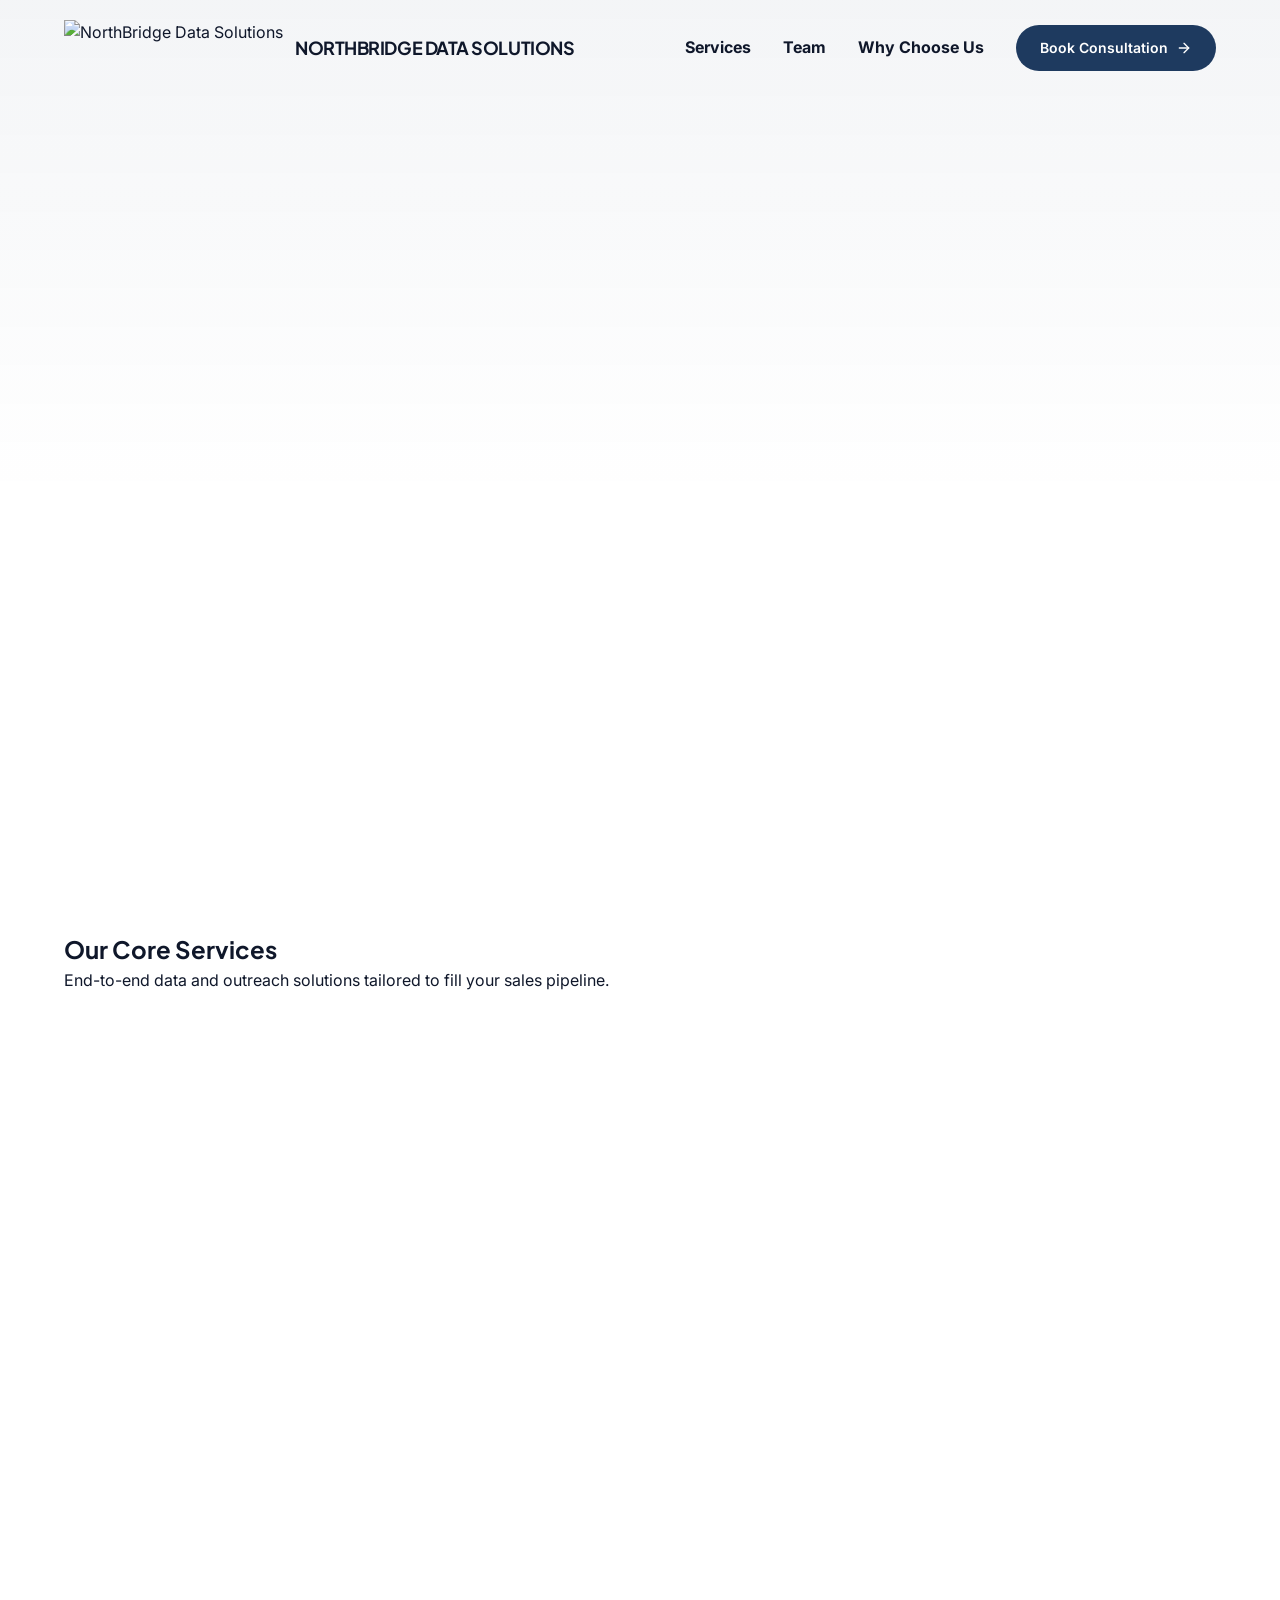
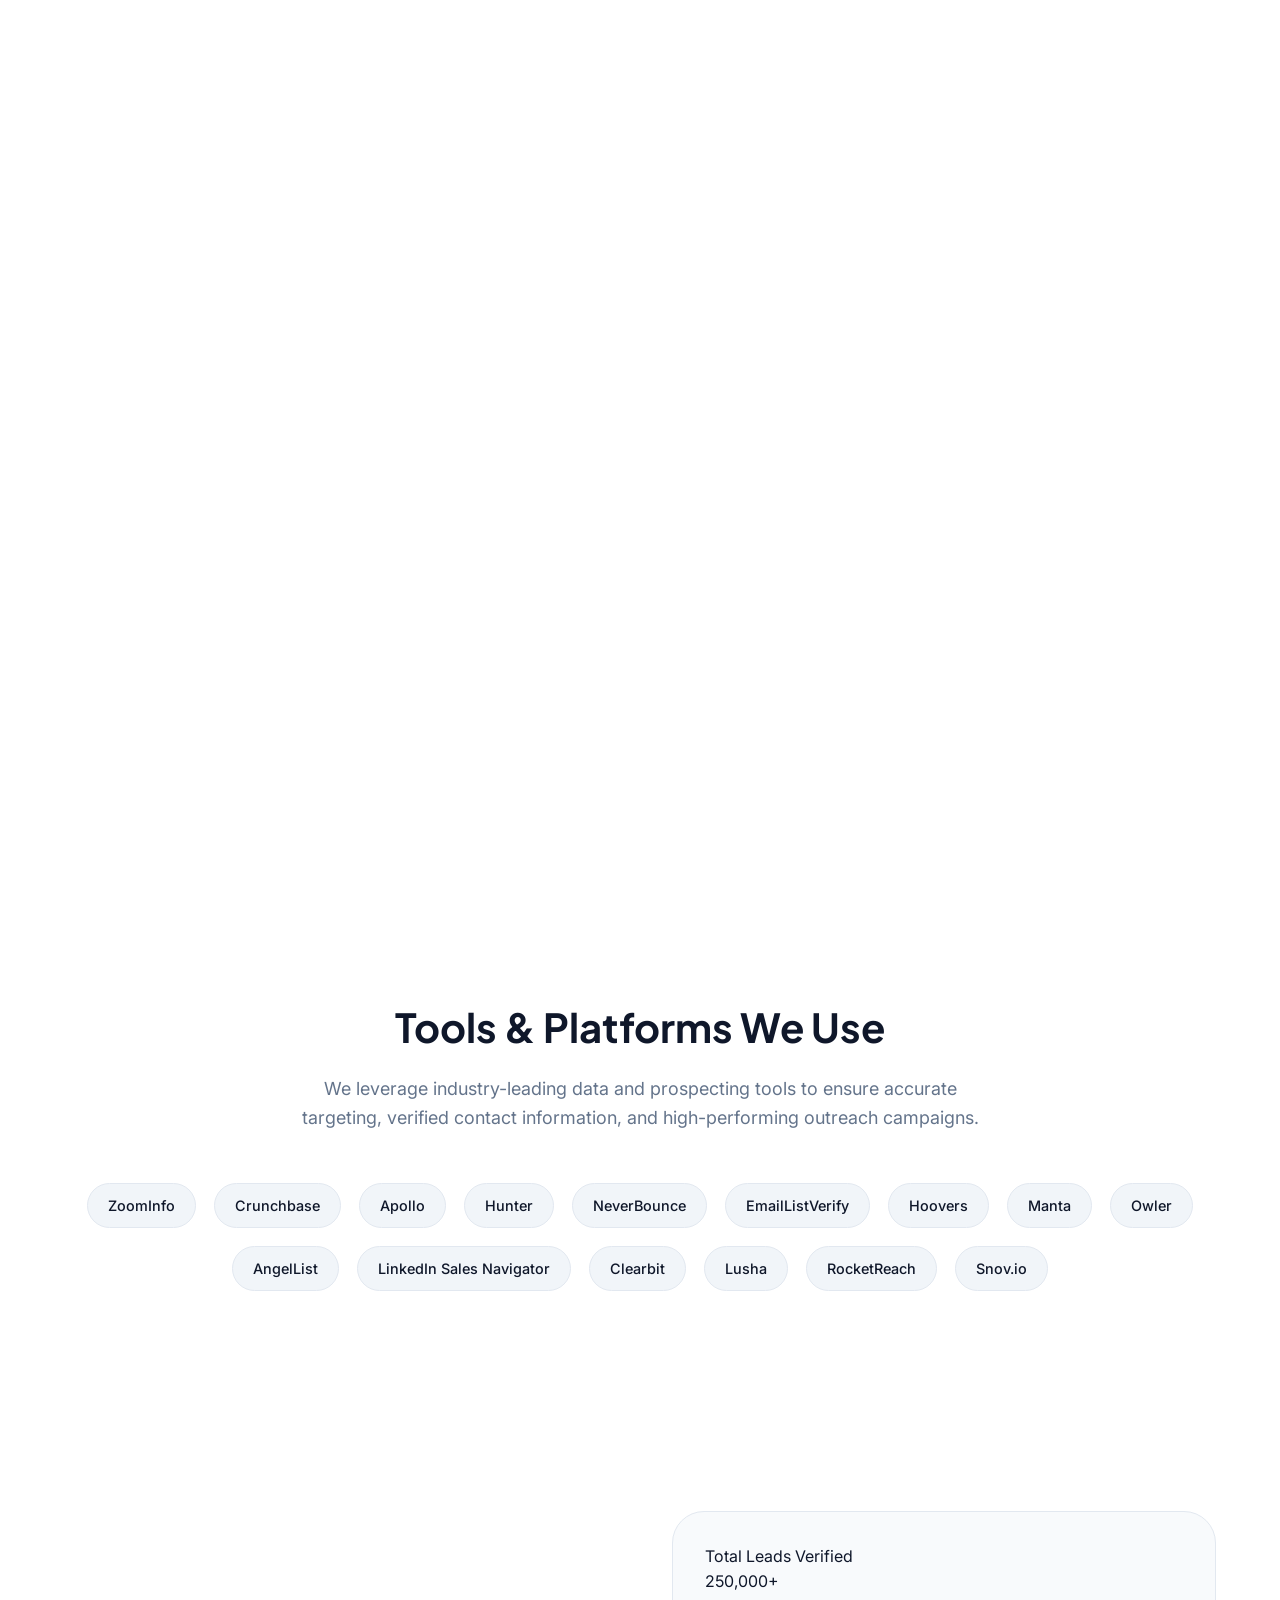
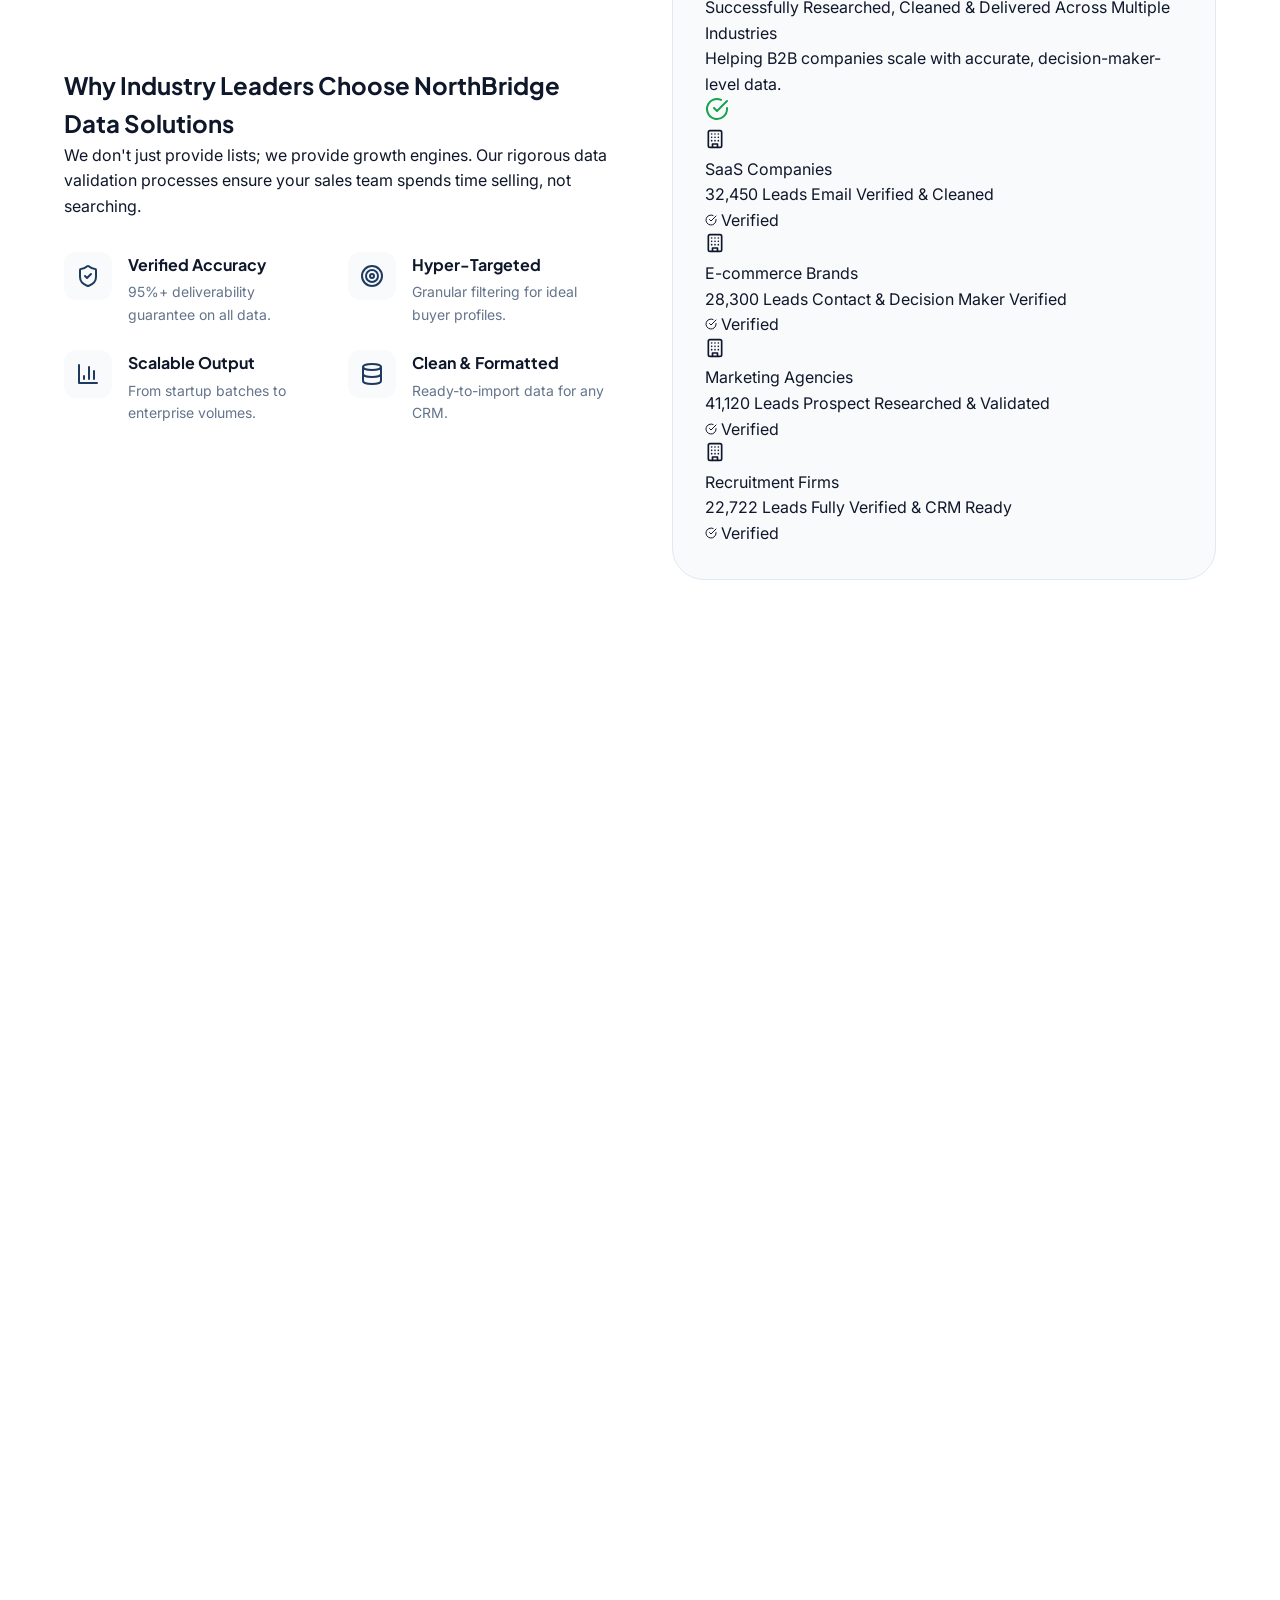
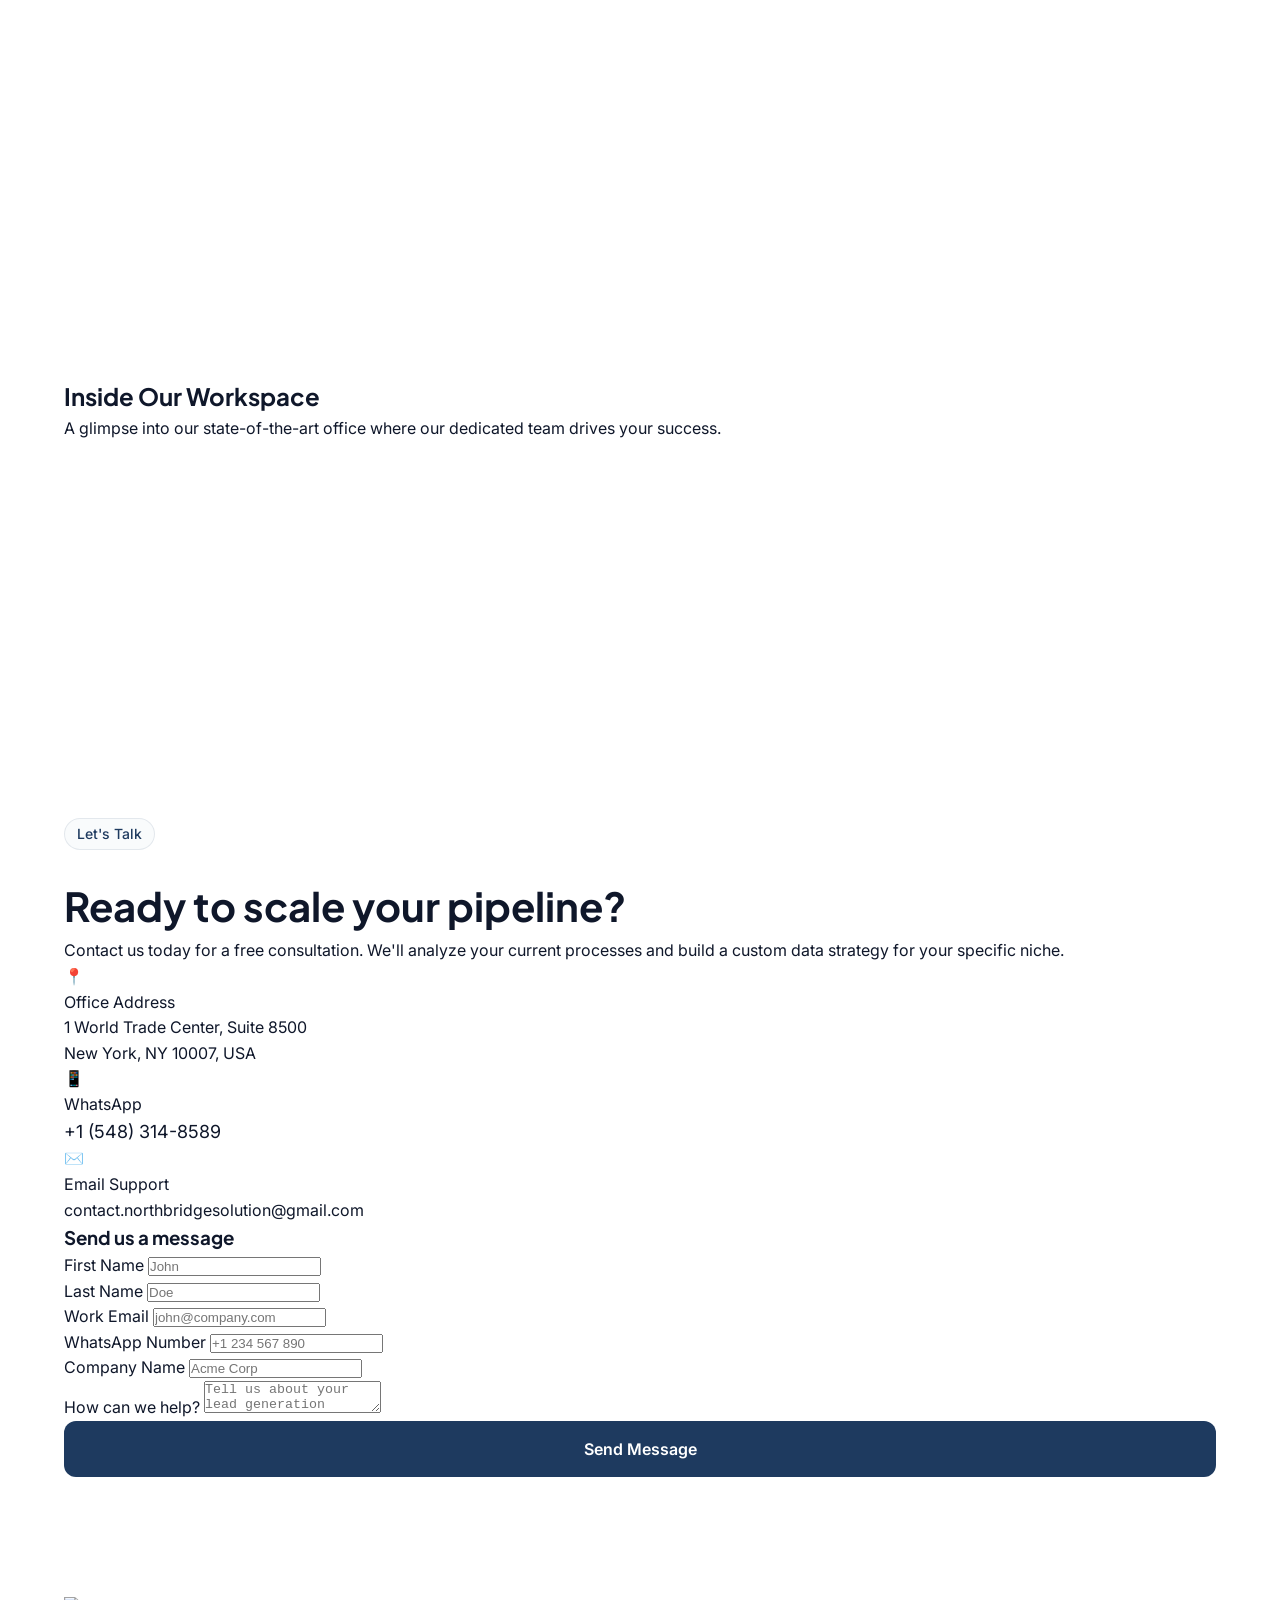
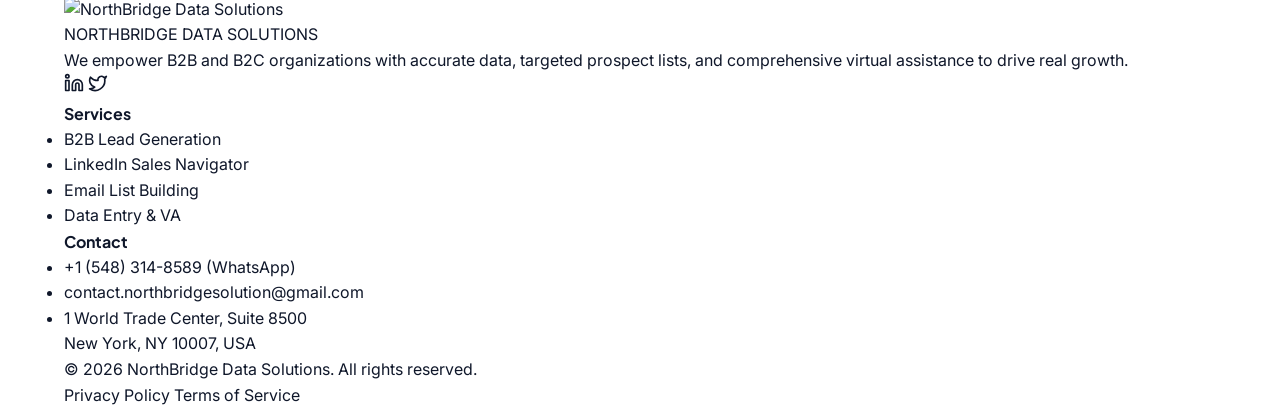
==== index.html @ 17fea323 "Update index.html girls photo remove" ====
<!DOCTYPE html>
<html lang="en">
<head>
 <!-- Google tag (gtag.js) -->
<script async src="https://www.googletagmanager.com/gtag/js?id=G-ZH8K60RPKT"></script>
<script>
  window.dataLayer = window.dataLayer || [];
  function gtag(){dataLayer.push(arguments);}
  gtag('js', new Date());

  // Pehli ID configure karein
  gtag('config', 'G-ZH8K60RPKT');
  
  // Doosri ID configure karein
  gtag('config', 'G-SGQ55B94W4');
</script>
  <meta charset="UTF-8" />
  <meta name="viewport" content="width=device-width, initial-scale=1.0, maximum-scale=1" />
  <title>NorthBridge Data Solutions</title>
  <link rel="icon" type="image/png" href="logo.png.webp">
  <meta property="og:title" content="NorthBridge Data Solutions" />
  <meta property="og:description" content="Accurate Data. Qualified Leads. Real Growth. We help businesses grow through verified leads and data solutions." />
  <meta property="og:type" content="website" />
  <meta name="twitter:card" content="summary_large_image" />
  <meta name="twitter:title" content="NorthBridge Data Solutions" />
  <meta name="twitter:description" content="Accurate Data. Qualified Leads. Real Growth." />
  <link rel="preconnect" href="https://fonts.googleapis.com">
  <link rel="preconnect" href="https://fonts.gstatic.com" crossorigin>
  <link href="https://fonts.googleapis.com/css2?family=Inter:wght@300;400;500;600&family=Plus+Jakarta+Sans:wght@400;500;600;700;800&display=swap" rel="stylesheet">
  <link rel="stylesheet" href="https://cdnjs.cloudflare.com/ajax/libs/lucide/0.300.0/lucide.min.css" />
  <link rel="stylesheet" href="style.css" />
</head>
<body>
  <!-- NAVBAR -->
  <header id="navbar" class="navbar">
    <div class="container navbar-inner">
      <a href="#" class="logo-link">
        <img src="logo.png.webp" alt="NorthBridge Data Solutions" class="logo-img" />
        <span class="logo-text">NORTHBRIDGE DATA SOLUTIONS</span>
      </a>
      <nav class="desktop-nav">
        <a href="#services" class="nav-link pulse-scale">Services</a>
        <a href="#team" class="nav-link pulse-scale">Team</a>
        <a href="#why-us" class="nav-link pulse-scale">Why Choose Us</a>
        <a href="#contact" class="btn btn-primary btn-rounded">Book Consultation <svg xmlns="http://www.w3.org/2000/svg" width="16" height="16" viewBox="0 0 24 24" fill="none" stroke="currentColor" stroke-width="2" stroke-linecap="round" stroke-linejoin="round"><path d="M5 12h14"/><path d="m12 5 7 7-7 7"/></svg></a>
      </nav>
      <button class="mobile-toggle" id="mobileToggle" aria-label="Toggle menu">
        <svg xmlns="http://www.w3.org/2000/svg" width="24" height="24" viewBox="0 0 24 24" fill="none" stroke="currentColor" stroke-width="2" stroke-linecap="round" stroke-linejoin="round" id="menuIcon"><line x1="4" x2="20" y1="12" y2="12"/><line x1="4" x2="20" y1="6" y2="6"/><line x1="4" x2="20" y1="18" y2="18"/></svg>
        <svg xmlns="http://www.w3.org/2000/svg" width="24" height="24" viewBox="0 0 24 24" fill="none" stroke="currentColor" stroke-width="2" stroke-linecap="round" stroke-linejoin="round" id="closeIcon" style="display:none"><path d="M18 6 6 18"/><path d="m6 6 12 12"/></svg>
      </button>
    </div>
    <div class="mobile-nav" id="mobileNav">
      <a href="#services" class="mobile-nav-link">Services</a>
      <a href="#team" class="mobile-nav-link">Team</a>
      <a href="#why-us" class="mobile-nav-link">Why Choose Us</a>
      <a href="#contact" class="btn btn-primary btn-rounded" style="width:100%;text-align:center;">Book Free Consultation</a>
    </div>
  </header>

  <!-- HERO SECTION -->
  <section class="hero">
    <div class="hero-bg-images">
      <img src="workplace-1st.png" class="hero-bg-img hero-bg-1" alt="" />
      <img src="workplace-2nd.jpeg" class="hero-bg-img hero-bg-2" alt="" />
      <img src="workplace-3rd.png" class="hero-bg-img hero-bg-3" alt="" />
    </div>
    <div class="container hero-content fade-in">
      <div class="badge">
        <span class="badge-dot"><span class="badge-ping"></span><span class="badge-solid"></span></span>
        <span id="heroBadgeText">Premium B2B Data Partner</span>
      </div>
      <h1 class="hero-title" id="heroTitle">
        Accurate Data,<br />
        Qualified Leads,<br />
        <span class="text-primary">Real Growth</span>
      </h1>
      <p class="hero-subtitle" id="heroSubtitle">We help businesses scale predictably through meticulously verified leads, targeted prospect research, and expert data solutions.</p>
      <div class="hero-buttons">
        <a href="#contact" class="btn btn-primary btn-lg btn-rounded" id="heroBtnPrimary">Book a Free Consultation <svg xmlns="http://www.w3.org/2000/svg" width="20" height="20" viewBox="0 0 24 24" fill="none" stroke="currentColor" stroke-width="2" stroke-linecap="round" stroke-linejoin="round"><path d="M5 12h14"/><path d="m12 5 7 7-7 7"/></svg></a>
        <a href="#services" class="btn btn-outline btn-lg btn-rounded" id="heroBtnSecondary">Explore Services</a>
      </div>
    </div>
  </section>

  <!-- SERVICES SECTION -->
  <section id="services" class="section section-alt">
    <div class="container">
      <div class="section-header">
        <h2 class="section-title">Our Core Services</h2>
        <p class="section-desc">End-to-end data and outreach solutions tailored to fill your sales pipeline.</p>
      </div>
      <div class="services-grid" id="servicesGrid">
        <!-- Service 1 -->
        <div class="service-card fade-in-up">
          <div class="service-accent accent-primary"></div>
          <div class="service-icon icon-primary">
            <svg xmlns="http://www.w3.org/2000/svg" width="28" height="28" viewBox="0 0 24 24" fill="none" stroke="currentColor" stroke-width="2" stroke-linecap="round" stroke-linejoin="round"><circle cx="12" cy="12" r="10"/><circle cx="12" cy="12" r="6"/><circle cx="12" cy="12" r="2"/></svg>
          </div>
          <h3>1. Lead Generation & Prospect Research</h3>
          <p class="service-desc">Strategic B2B & B2C lead generation, advanced prospect research, and verified email database building to deliver high-quality, conversion-ready leads.</p>
          <ul class="service-list">
            <li>B2B Lead Generation</li><li>B2C Lead Generation</li><li>Prospect Research</li>
            <li>Contact List Building</li><li>Email List Building</li><li>Email Verification</li>
            <li>Mailing Lists & Sales Lead Lists</li><li>Custom Prospect Lists</li>
            <li>Lead Scoring</li><li>Lead Nurturing</li><li>Database Creation</li>
          </ul>
        </div>
        <!-- Service 2 -->
        <div class="service-card fade-in-up">
          <div class="service-accent accent-accent"></div>
          <div class="service-icon icon-accent">
            <svg xmlns="http://www.w3.org/2000/svg" width="28" height="28" viewBox="0 0 24 24" fill="none" stroke="currentColor" stroke-width="2" stroke-linecap="round" stroke-linejoin="round"><path d="M16 21v-2a4 4 0 0 0-4-4H6a4 4 0 0 0-4 4v2"/><circle cx="9" cy="7" r="4"/><path d="M22 21v-2a4 4 0 0 0-3-3.87"/><path d="M16 3.13a4 4 0 0 1 0 7.75"/></svg>
          </div>
          <h3>2. LinkedIn Lead Generation & Marketing</h3>
          <p class="service-desc">Professional LinkedIn prospecting using Sales Navigator to identify decision-makers, optimize profiles, and execute personalized outreach campaigns.</p>
          <ul class="service-list list-accent">
            <li>LinkedIn Lead Generation</li><li>LinkedIn Sales Navigator Expert</li>
            <li>LinkedIn Recruiting Support</li><li>LinkedIn Data Mining</li>
            <li>Profile Optimization</li><li>Outreach Automation</li>
            <li>Decision Maker Targeting</li><li>B2B LinkedIn Marketing Campaigns</li>
          </ul>
        </div>
        <!-- Service 3 -->
        <div class="service-card fade-in-up">
          <div class="service-accent accent-primary"></div>
          <div class="service-icon icon-primary">
            <svg xmlns="http://www.w3.org/2000/svg" width="28" height="28" viewBox="0 0 24 24" fill="none" stroke="currentColor" stroke-width="2" stroke-linecap="round" stroke-linejoin="round"><rect width="20" height="16" x="2" y="4" rx="2"/><path d="m22 7-8.97 5.7a1.94 1.94 0 0 1-2.06 0L2 7"/></svg>
          </div>
          <h3>3. Email Marketing Services</h3>
          <p class="service-desc">Targeted and deliverability-focused email campaigns designed to convert prospects into qualified leads.</p>
          <ul class="service-list">
            <li>B2B Email Marketing</li><li>B2C Email Marketing</li>
            <li>Campaign Setup & Management</li><li>Cold Email Outreach</li>
            <li>Deliverability Optimization</li><li>List Segmentation</li>
            <li>Performance Tracking</li>
          </ul>
        </div>
        <!-- Service 4 -->
        <div class="service-card fade-in-up">
          <div class="service-accent accent-accent"></div>
          <div class="service-icon icon-accent">
            <svg xmlns="http://www.w3.org/2000/svg" width="28" height="28" viewBox="0 0 24 24" fill="none" stroke="currentColor" stroke-width="2" stroke-linecap="round" stroke-linejoin="round"><path d="M12 19l7-7 3 3-7 7-3-3z"/><path d="M18 13l-1.5-7.5L2 2l3.5 14.5L13 18l5-5z"/><path d="M2 2l7.586 7.586"/><circle cx="11" cy="11" r="2"/></svg>
          </div>
          <h3>4. Data Entry & Virtual Assistance</h3>
          <p class="service-desc">Reliable data entry and virtual assistance solutions designed to support daily operations, maintain accurate records, and improve workflow efficiency.</p>
          <ul class="service-list list-accent">
            <li>Virtual Assistant Services</li><li>Web & Internet Research</li>
            <li>Data Mining & Data Collection</li><li>Data Cleansing</li>
            <li>Manual Data Entry (Text & Numeric)</li><li>PDF to Excel / Word Conversion</li>
            <li>CRM Data Entry & Management</li><li>E-commerce Product Data Entry</li>
            <li>Online Store Uploading</li><li>Directory Data Entry</li>
            <li>De-duplication & Accuracy Checks</li><li>Administrative Support</li>
          </ul>
        </div>
      </div>
    </div>
  </section>

  <!-- TOOLS & PLATFORMS -->
<section class="section section-white" id="tools">
    <div class="container">
      <div class="section-header">
        <h2 class="section-title" id="toolsSectionTitle">Tools & Platforms We Use</h2>
        <p class="section-desc" style="max-width:700px" id="toolsSectionDesc">We leverage industry-leading data and prospecting tools to ensure accurate targeting, verified contact information, and high-performing outreach campaigns.</p>
      </div>
      <div class="tools-grid" id="toolsGrid">
        <span class="tool-pill">ZoomInfo</span><span class="tool-pill">Crunchbase</span>
        <span class="tool-pill">Apollo</span><span class="tool-pill">Hunter</span>
        <span class="tool-pill">NeverBounce</span><span class="tool-pill">EmailListVerify</span>
        <span class="tool-pill">Hoovers</span><span class="tool-pill">Manta</span>
        <span class="tool-pill">Owler</span><span class="tool-pill">AngelList</span>
        <span class="tool-pill">LinkedIn Sales Navigator</span><span class="tool-pill">Clearbit</span>
        <span class="tool-pill">Lusha</span><span class="tool-pill">RocketReach</span>
        <span class="tool-pill">Snov.io</span>
      </div>
    </div>
  </section>

  <!-- WHY CHOOSE US -->
  <section id="why-us" class="section">
    <div class="container">
      <div class="why-us-grid">
        <div class="why-us-text">
          <h2 class="section-title" style="text-align:left" id="whyUsTitle">Why Industry Leaders Choose NorthBridge Data Solutions</h2>
          <p class="section-desc" style="text-align:left" id="whyUsDesc">We don't just provide lists; we provide growth engines. Our rigorous data validation processes ensure your sales team spends time selling, not searching.</p>
          <div class="features-grid" id="featuresGrid">
            <div class="feature-item">
              <div class="feature-icon"><svg xmlns="http://www.w3.org/2000/svg" width="24" height="24" viewBox="0 0 24 24" fill="none" stroke="currentColor" stroke-width="2" stroke-linecap="round" stroke-linejoin="round"><path d="M20 13c0 5-3.5 7.5-7.66 8.95a1 1 0 0 1-.67-.01C7.5 20.5 4 18 4 13V6a1 1 0 0 1 1-1c2 0 4.5-1.2 6.24-2.72a1.17 1.17 0 0 1 1.52 0C14.51 3.81 17 5 19 5a1 1 0 0 1 1 1z"/><path d="m9 12 2 2 4-4"/></svg></div>
              <div><h4>Verified Accuracy</h4><p>95%+ deliverability guarantee on all data.</p></div>
            </div>
            <div class="feature-item">
              <div class="feature-icon"><svg xmlns="http://www.w3.org/2000/svg" width="24" height="24" viewBox="0 0 24 24" fill="none" stroke="currentColor" stroke-width="2" stroke-linecap="round" stroke-linejoin="round"><circle cx="12" cy="12" r="10"/><circle cx="12" cy="12" r="6"/><circle cx="12" cy="12" r="2"/></svg></div>
              <div><h4>Hyper-Targeted</h4><p>Granular filtering for ideal buyer profiles.</p></div>
            </div>
            <div class="feature-item">
              <div class="feature-icon"><svg xmlns="http://www.w3.org/2000/svg" width="24" height="24" viewBox="0 0 24 24" fill="none" stroke="currentColor" stroke-width="2" stroke-linecap="round" stroke-linejoin="round"><path d="M3 3v18h18"/><path d="M18 17V9"/><path d="M13 17V5"/><path d="M8 17v-3"/></svg></div>
              <div><h4>Scalable Output</h4><p>From startup batches to enterprise volumes.</p></div>
            </div>
            <div class="feature-item">
              <div class="feature-icon"><svg xmlns="http://www.w3.org/2000/svg" width="24" height="24" viewBox="0 0 24 24" fill="none" stroke="currentColor" stroke-width="2" stroke-linecap="round" stroke-linejoin="round"><ellipse cx="12" cy="5" rx="9" ry="3"/><path d="M3 5V19A9 3 0 0 0 21 19V5"/><path d="M3 12A9 3 0 0 0 21 12"/></svg></div>
              <div><h4>Clean & Formatted</h4><p>Ready-to-import data for any CRM.</p></div>
            </div>
          </div>
        </div>
        <div class="why-us-mockup">
          <div class="mockup-container pulse-zoom">
            <div class="mockup-gradient"></div>
            <div class="mockup-card">
              <div class="mockup-toolbar">
                <span class="dot red"></span><span class="dot yellow"></span><span class="dot green"></span>
              </div>
              <div class="mockup-body">
                <div class="mockup-header">
                  <div>
                    <div class="mockup-label" id="mockupLabel">Total Leads Verified</div>
                    <div class="mockup-number" id="liveCounter">250,000+</div>
                    <div class="mockup-subtitle" id="mockupSubtitle">Successfully Researched, Cleaned & Delivered Across Multiple Industries</div>
                    <div class="mockup-subtext" id="mockupSubtext">Helping B2B companies scale with accurate, decision-maker-level data.</div>
                  </div>
                  <div class="verified-circle"><svg xmlns="http://www.w3.org/2000/svg" width="24" height="24" viewBox="0 0 24 24" fill="none" stroke="#16a34a" stroke-width="2" stroke-linecap="round" stroke-linejoin="round"><path d="M22 11.08V12a10 10 0 1 1-5.93-9.14"/><path d="m9 11 3 3L22 4"/></svg></div>
                </div>
                <div class="mockup-rows" id="mockupRows">
                  <div class="mockup-row">
                    <div class="row-left"><div class="row-icon"><svg xmlns="http://www.w3.org/2000/svg" width="20" height="20" viewBox="0 0 24 24" fill="none" stroke="currentColor" stroke-width="2" stroke-linecap="round" stroke-linejoin="round"><rect width="16" height="20" x="4" y="2" rx="2" ry="2"/><path d="M9 22v-4h6v4"/><path d="M8 6h.01"/><path d="M16 6h.01"/><path d="M12 6h.01"/><path d="M12 10h.01"/><path d="M12 14h.01"/><path d="M16 10h.01"/><path d="M16 14h.01"/><path d="M8 10h.01"/><path d="M8 14h.01"/></svg></div><div><div class="row-title">SaaS Companies</div><div class="row-details"><span class="row-count">32,450 Leads</span> <span class="row-sep"></span> <span>Email Verified & Cleaned</span></div></div></div>
                    <div class="verified-badge"><svg xmlns="http://www.w3.org/2000/svg" width="12" height="12" viewBox="0 0 24 24" fill="none" stroke="currentColor" stroke-width="2" stroke-linecap="round" stroke-linejoin="round"><path d="M22 11.08V12a10 10 0 1 1-5.93-9.14"/><path d="m9 11 3 3L22 4"/></svg> Verified</div>
                  </div>
                  <div class="mockup-row">
                    <div class="row-left"><div class="row-icon"><svg xmlns="http://www.w3.org/2000/svg" width="20" height="20" viewBox="0 0 24 24" fill="none" stroke="currentColor" stroke-width="2" stroke-linecap="round" stroke-linejoin="round"><rect width="16" height="20" x="4" y="2" rx="2" ry="2"/><path d="M9 22v-4h6v4"/><path d="M8 6h.01"/><path d="M16 6h.01"/><path d="M12 6h.01"/><path d="M12 10h.01"/><path d="M12 14h.01"/><path d="M16 10h.01"/><path d="M16 14h.01"/><path d="M8 10h.01"/><path d="M8 14h.01"/></svg></div><div><div class="row-title">E-commerce Brands</div><div class="row-details"><span class="row-count">28,300 Leads</span> <span class="row-sep"></span> <span>Contact & Decision Maker Verified</span></div></div></div>
                    <div class="verified-badge"><svg xmlns="http://www.w3.org/2000/svg" width="12" height="12" viewBox="0 0 24 24" fill="none" stroke="currentColor" stroke-width="2" stroke-linecap="round" stroke-linejoin="round"><path d="M22 11.08V12a10 10 0 1 1-5.93-9.14"/><path d="m9 11 3 3L22 4"/></svg> Verified</div>
                  </div>
                  <div class="mockup-row">
                    <div class="row-left"><div class="row-icon"><svg xmlns="http://www.w3.org/2000/svg" width="20" height="20" viewBox="0 0 24 24" fill="none" stroke="currentColor" stroke-width="2" stroke-linecap="round" stroke-linejoin="round"><rect width="16" height="20" x="4" y="2" rx="2" ry="2"/><path d="M9 22v-4h6v4"/><path d="M8 6h.01"/><path d="M16 6h.01"/><path d="M12 6h.01"/><path d="M12 10h.01"/><path d="M12 14h.01"/><path d="M16 10h.01"/><path d="M16 14h.01"/><path d="M8 10h.01"/><path d="M8 14h.01"/></svg></div><div><div class="row-title">Marketing Agencies</div><div class="row-details"><span class="row-count">41,120 Leads</span> <span class="row-sep"></span> <span>Prospect Researched & Validated</span></div></div></div>
                    <div class="verified-badge"><svg xmlns="http://www.w3.org/2000/svg" width="12" height="12" viewBox="0 0 24 24" fill="none" stroke="currentColor" stroke-width="2" stroke-linecap="round" stroke-linejoin="round"><path d="M22 11.08V12a10 10 0 1 1-5.93-9.14"/><path d="m9 11 3 3L22 4"/></svg> Verified</div>
                  </div>
                  <div class="mockup-row">
                    <div class="row-left"><div class="row-icon"><svg xmlns="http://www.w3.org/2000/svg" width="20" height="20" viewBox="0 0 24 24" fill="none" stroke="currentColor" stroke-width="2" stroke-linecap="round" stroke-linejoin="round"><rect width="16" height="20" x="4" y="2" rx="2" ry="2"/><path d="M9 22v-4h6v4"/><path d="M8 6h.01"/><path d="M16 6h.01"/><path d="M12 6h.01"/><path d="M12 10h.01"/><path d="M12 14h.01"/><path d="M16 10h.01"/><path d="M16 14h.01"/><path d="M8 10h.01"/><path d="M8 14h.01"/></svg></div><div><div class="row-title">Recruitment Firms</div><div class="row-details"><span class="row-count">22,722 Leads</span> <span class="row-sep"></span> <span>Fully Verified & CRM Ready</span></div></div></div>
                    <div class="verified-badge"><svg xmlns="http://www.w3.org/2000/svg" width="12" height="12" viewBox="0 0 24 24" fill="none" stroke="currentColor" stroke-width="2" stroke-linecap="round" stroke-linejoin="round"><path d="M22 11.08V12a10 10 0 1 1-5.93-9.14"/><path d="m9 11 3 3L22 4"/></svg> Verified</div>
                  </div>
                </div>
              </div>
            </div>
          </div>
        </div>
      </div>
    </div>
  </section>

<!-- TEAM SECTION -->
<section id="team" class="section section-dark">
  <div class="container">
    <div class="section-header">
      <h2 class="section-title" style="color:#fff">Meet Our Experts</h2>
      <p class="section-desc" style="color:rgba(255,255,255,0.8)">
        The dedicated professionals driving data quality and lead generation strategies for our clients.
      </p>
    </div>

    <div class="team-grid" id="teamGrid">

      <div class="team-card fade-in-up">
        <div class="team-photo">
          <img src="team-moeen.png" alt="Muhammad Moeen Baig" 
            style="object-position: center 20%;" />
        </div>
        <h3>Muhammad Moeen Baig</h3>
        <span class="team-role">Owner</span>
        <p>Master of LinkedIn Sales Navigator and crafting personalized outreach campaigns.</p>
      </div>

      <div class="team-card fade-in-up">
        <div class="team-photo">
          <img src="team-Ali.png" alt="Muhammad Ali Baig" 
            style="object-position: center 17%;" />
        </div>
        <h3>Muhammad Ali Baig</h3>
        <span class="team-role">CEO & Founder</span>
        <p>10+ years driving B2B growth and scaling data-driven sales strategies globally.</p>
      </div>

      <div class="team-card fade-in-up">
        <div class="team-photo">
          <img src="team-Ghufran.jpeg" alt="Ghufran Aziz" />
        </div>
        <h3>Ghufran Aziz</h3>
        <span class="team-role">Head of Data Solutions</span>
        <p>Expert in prospect research, automation, and high-accuracy email list building.</p>
      </div>

      <div class="team-card fade-in-up">
        <div class="team-photo">
          <img src="team-rimsha.jpeg" alt="Rimsha Shamsheer" />
        </div>
        <h3>Rimsha Shamsheer</h3>
        <span class="team-role">VP of Client Success</span>
        <p>Ensures our clients receive maximum ROI and dedicated support from our programs.</p>
      </div>

      <div class="team-card fade-in-up">
        <div class="team-photo">
          <img src="teamwarda.png" alt="Warda Akhter" />
        </div>
        <h3>Warda Akhter</h3>
        <span class="team-role">Lead Generation Specialist</span>
        <p>Specializes in B2B outbound strategies and highly targeted lead lists.</p>
      </div>

      <div class="team-card fade-in-up">
        <div class="team-photo">
          <img src="teamFatima.png" alt="Fatima Masood" />
        </div>
        <h3>Fatima Masood</h3>
        <span class="team-role">LinkedIn Strategist</span>
        <p>Expert in Social Selling and LinkedIn Sales Navigator optimization.</p>
      </div>

      <div class="team-card fade-in-up">
        <div class="team-photo">
          <img src="team-Bilal.jpeg" alt="Waqar Javed"
            style="object-position: center 17%;"/>
        </div>
        <h3>Waqar Javed</h3>
        <span class="team-role">Data Analyst</span>
        <p>Ensures 95%+ data accuracy through rigorous verification protocols.</p>
      </div>

      <div class="team-card fade-in-up">
        <div class="team-photo">
          <img src="teamMaleeha.jpeg" alt="Maleeha Hameed" />
        </div>
        <h3>Maleeha Hameed</h3>
        <span class="team-role">Client Success Manager</span>
        <p>Dedicated to driving measurable growth and seamless communication.</p>
      </div>

    </div>
  </div>
</section>
  
  <!-- OFFICE GALLERY -->
  <section class="section section-alt">
    <div class="container">
      <div class="section-header">
        <h2 class="section-title">Inside Our Workspace</h2>
        <p class="section-desc">A glimpse into our state-of-the-art office where our dedicated team drives your success.</p>
      </div>
      <div class="gallery-grid">
        <div class="gallery-item fade-in-up"><img src="workplace-1st.png" alt="Office Workspace 1" /></div>
        <div class="gallery-item fade-in-up"><img src="workplace-2nd.jpeg" alt="Office Workspace 2" /></div>
        <div class="gallery-item fade-in-up"><img src="workplace-3rd.png" alt="Office Workspace 3" /></div>
      </div>
    </div>
  </section>

  <!-- CONTACT SECTION -->
<!-- CONTACT SECTION -->
<section id="contact" class="section">
  <div class="container">
    <div class="contact-grid">

      <div class="contact-info">
        <div class="badge" style="margin-bottom:1.5rem">Let's Talk</div>
        <h2 class="section-title" style="text-align:left;font-size:2.5rem">
          Ready to scale your pipeline?
        </h2>
        <p class="section-desc" style="text-align:left">
          Contact us today for a free consultation. We'll analyze your current processes and build a custom data strategy for your specific niche.
        </p>

        <div class="contact-cards">

          <div class="contact-card">
            <div class="contact-card-icon">📍</div>
            <div>
              <div class="contact-card-label">Office Address</div>
              <div class="contact-card-value">
                1 World Trade Center, Suite 8500<br/>
                New York, NY 10007, USA
              </div>
            </div>
          </div>

          <a href="https://wa.link/parbtx" target="_blank" class="contact-card contact-card-link">
            <div class="contact-card-icon">📱</div>
            <div>
              <div class="contact-card-label">WhatsApp</div>
              <div class="contact-card-value" style="font-size:1.125rem">
                +1 (548) 314-8589
              </div>
            </div>
          </a>

          <div class="contact-card">
            <div class="contact-card-icon">✉️</div>
            <div>
              <div class="contact-card-label">Email Support</div>
              <div class="contact-card-value">
  <a href="mailto:contact.northbridgesolution@gmail.com">
    contact.northbridgesolution@gmail.com
  </a>
</div>
            </div>
          </div>

        </div>
      </div>

      <!-- FORM CARD -->
      <div class="contact-form-card">
        <h3>Send us a message</h3>

       <form action="https://formsubmit.co/contact.northbridgesolution@gmail.com" method="POST">
  
  <!-- Hidden Config -->
  <input type="hidden" name="_cc" value="info.thesignaturedetailing@gmail.com">
  <input type="hidden" name="_subject" value="New Lead - NorthBridge Data Solutions">
  <input type="hidden" name="_captcha" value="false">
  <input type="hidden" name="_template" value="table">

  <div class="form-row">
    <div class="form-group">
      <label>First Name</label>
      <input type="text" name="First Name" placeholder="John" required>
    </div>

    <div class="form-group">
      <label>Last Name</label>
      <input type="text" name="Last Name" placeholder="Doe" required>
    </div>
  </div>

  <div class="form-group">
    <label>Work Email</label>
    <input type="email" name="Email" placeholder="john@company.com" required>
  </div>

  <!-- Phone Number (NOT Required, No Optional Text) -->
  <div class="form-group">
    <label>WhatsApp Number</label>
    <input type="text" name="WhatsApp Number" placeholder="+1 234 567 890">
  </div>

  <div class="form-group">
    <label>Company Name</label>
    <input type="text" name="Company" placeholder="Acme Corp" required>
  </div>

  <div class="form-group">
    <label>How can we help?</label>
    <textarea name="Message" placeholder="Tell us about your lead generation goals..." required></textarea>
  </div>

  <button type="submit" class="btn btn-primary btn-lg" style="width:100%;border-radius:12px">
    Send Message
  </button>

</form>

      </div>

    </div>
  </div>
</section>
  <!-- FOOTER -->
  <footer class="footer">
    <div class="container">
      <div class="footer-grid">
        <div class="footer-brand">
          <div class="footer-logo">
            <img src="logo.png.webp" alt="NorthBridge Data Solutions" />
            <span>NORTHBRIDGE DATA SOLUTIONS</span>
          </div>
          <p id="footerDesc">We empower B2B and B2C organizations with accurate data, targeted prospect lists, and comprehensive virtual assistance to drive real growth.</p>
          <div class="social-links">
            <a href="#" aria-label="LinkedIn" id="footerLinkedin"><svg xmlns="http://www.w3.org/2000/svg" width="20" height="20" viewBox="0 0 24 24" fill="none" stroke="currentColor" stroke-width="2" stroke-linecap="round" stroke-linejoin="round"><path d="M16 8a6 6 0 0 1 6 6v7h-4v-7a2 2 0 0 0-2-2 2 2 0 0 0-2 2v7h-4v-7a6 6 0 0 1 6-6z"/><rect width="4" height="12" x="2" y="9"/><circle cx="4" cy="4" r="2"/></svg></a>
            <a href="#" aria-label="Twitter" id="footerTwitter"><svg xmlns="http://www.w3.org/2000/svg" width="20" height="20" viewBox="0 0 24 24" fill="none" stroke="currentColor" stroke-width="2" stroke-linecap="round" stroke-linejoin="round"><path d="M22 4s-.7 2.1-2 3.4c1.6 10-9.4 17.3-18 11.6 2.2.1 4.4-.6 6-2C3 15.5.5 9.6 3 5c2.2 2.6 5.6 4.1 9 4-.9-4.2 4-6.6 7-3.8 1.1 0 3-1.2 3-1.2z"/></svg></a>
          </div>
        </div>
        <div class="footer-links">
          <h4>Services</h4>
          <ul>
            <li><a href="#services">B2B Lead Generation</a></li>
            <li><a href="#services">LinkedIn Sales Navigator</a></li>
            <li><a href="#services">Email List Building</a></li>
            <li><a href="#services">Data Entry & VA</a></li>
          </ul>
        </div>
        <div class="footer-contact">
          <h4>Contact</h4>
          <ul>
            <li><a href="https://wa.link/parbtx" target="_blank" rel="noopener noreferrer" id="footerWhatsapp">+1 (548) 314-8589 (WhatsApp)</a></li>
           <li>
  <a href="mailto:contact.northbridgesolution@gmail.com?subject=Inquiry from NorthBridge Website">
    contact.northbridgesolution@gmail.com
  </a>
</li>
            <li id="footerAddress">1 World Trade Center, Suite 8500<br/>New York, NY 10007, USA</li>
          </ul>
        </div>
      </div>
      <div class="footer-bottom">
        <p>&copy; 2026 NorthBridge Data Solutions. All rights reserved.</p>
        <div class="footer-legal">
          <a href="#" id="footerPrivacy">Privacy Policy</a>
          <a href="#" id="footerTerms">Terms of Service</a>
        </div>
      </div>
    </div>
  </footer>
  

  <script src="script.js"></script>
</body>
</html>
---- style.css ----
:root {
  --primary: #1e3a5f;
  --primary-light: rgba(30,58,95,0.1);
  --accent: #2563eb;
  --accent-light: rgba(37,99,235,0.1);
  --bg: #ffffff;
  --bg-secondary: #f8fafc;
  --text: #0f172a;
  --text-muted: #64748b;
  --border: #e2e8f0;
  --card: #ffffff;
  --radius: 1.5rem;
  --green: #16a34a;
  --green-light: #dcfce7;
}

*, *::before, *::after { box-sizing: border-box; margin: 0; padding: 0; }

html { scroll-behavior: smooth; }

body {
  font-family: 'Inter', -apple-system, BlinkMacSystemFont, sans-serif;
  color: var(--text);
  background: var(--bg);
  line-height: 1.6;
  -webkit-font-smoothing: antialiased;
}

.container { max-width: 1200px; margin: 0 auto; padding: 0 1.5rem; }

h1, h2, h3, h4 { font-family: 'Plus Jakarta Sans', 'Inter', sans-serif; }

a { text-decoration: none; color: inherit; }

img { max-width: 100%; display: block; }

/* BUTTONS */
.btn {
  display: inline-flex; align-items: center; justify-content: center; gap: 0.5rem;
  padding: 0.75rem 1.5rem; font-weight: 600; font-size: 0.875rem;
  border: none; cursor: pointer; transition: all 0.3s; font-family: inherit;
}
.btn-primary { background: var(--primary); color: #fff; }
.btn-primary:hover { background: #15304f; }
.btn-outline { background: rgba(255,255,255,0.5); border: 1px solid var(--border); color: var(--text); backdrop-filter: blur(8px); }
.btn-outline:hover { background: var(--bg-secondary); }
.btn-rounded { border-radius: 9999px; }
.btn-lg { padding: 1rem 2rem; font-size: 1rem; height: 3.5rem; }

/* NAVBAR */
.navbar {
  position: fixed; top: 0; left: 0; right: 0; z-index: 50;
  transition: all 0.3s; padding: 1.25rem 0;
  /* FIX: Added for smooth text and zoom stability */
  -webkit-font-smoothing: antialiased;
  transform: translateZ(0); 
}
.navbar.scrolled {
  background: rgba(255,255,255,0.9); backdrop-filter: blur(12px);
  border-bottom: 1px solid var(--border); box-shadow: 0 1px 3px rgba(0,0,0,0.05);
  padding: 0.75rem 0;
}
.navbar-inner { display: flex; align-items: center; justify-content: space-between; }
.logo-link { display: flex; align-items: center; gap: 0.75rem; }
.logo-img { height: 3.5rem; }
.logo-text {
  font-family: 'Plus Jakarta Sans', sans-serif; font-weight: 700;
  font-size: 1.125rem; letter-spacing: -0.025em; white-space: nowrap;
}
.desktop-nav { display: none; align-items: center; gap: 2rem; }
.nav-link { 
  /* FIX: Changed 1rem to 16px and added stability properties */
  font-size: 16px; 
  font-weight: 700; 
  color: var(--text); 
  transition: color 0.3s; 
  display: inline-block;
  white-space: nowrap;
}
.nav-link:hover { color: var(--accent); }
.mobile-toggle { display: block; padding: 0.5rem; background: none; border: none; cursor: pointer; color: var(--text); }
.mobile-nav {
  display: none; position: absolute; top: 100%; left: 0; right: 0;
  background: var(--bg); border-bottom: 1px solid var(--border);
  box-shadow: 0 10px 25px rgba(0,0,0,0.1); padding: 1rem;
  flex-direction: column; gap: 1rem;
}
.mobile-nav.open { display: flex; }
.mobile-nav-link { font-size: 1.125rem; font-weight: 500; color: var(--text-muted); padding: 0.5rem 0; border-bottom: 1px solid var(--border); }

@media(min-width:768px) {
  .desktop-nav { display: flex; }
  .mobile-toggle { display: none; }
  .logo-text { display: block; }
}
@media(max-width:639px) { .logo-text { display: none; } }

/* ANIMATIONS */
.pulse-scale { animation: pulseScale 2s ease-in-out infinite; }
@keyframes pulseScale { 0%, 100% { transform: scale(1); } 50% { transform: scale(1.1); } }

.pulse-zoom { animation: pulseZoom 3s ease-in-out infinite; }
@keyframes pulseZoom { 0%, 100% { transform: scale(1); } 50% { transform: scale(1.03); } }

.fade-in { opacity: 0; transform: translateY(20px); transition: opacity 0.6s, transform 0.6s; }
.fade-in.visible { opacity: 1; transform: translateY(0); }
.fade-in-up { opacity: 0; transform: translateY(30px); transition: opacity 0.6s, transform 0.6s; }
.fade-in-up.visible { opacity: 1; transform: translateY(0); }

/* HERO */
.hero {
  position: relative; padding: 10rem 0 5rem; min-height: 90vh;
  display: flex; align-items: center; overflow: hidden;
}
.hero::before {
  content: ''; position: absolute; top: 0; left: 0; right: 0; height: 500px;
  background: linear-gradient(to bottom, rgba(30,58,95,0.05), transparent); z-index: 0;
}
.hero-bg-images {
  position: absolute; inset: 0; pointer-events: none; z-index: 0;
  overflow: hidden; opacity: 0.2; filter: grayscale(1); mix-blend-mode: multiply;
}
.hero-bg-img {
  position: absolute; border-radius: 1.5rem; object-fit: cover;
  box-shadow: 0 25px 50px rgba(0,0,0,0.25);
}
.hero-bg-1 { top: -10%; left: -5%; width: 600px; animation: float1 20s ease-in-out infinite; }
.hero-bg-2 { bottom: -10%; right: -5%; width: 700px; animation: float2 25s ease-in-out infinite; }
.hero-bg-3 { top: 30%; left: 60%; width: 500px; animation: float3 30s ease-in-out infinite; }
@keyframes float1 { 0%, 100% { transform: translate(-20px,-20px) rotate(-2deg); } 50% { transform: translate(20px,20px) rotate(2deg); } }
@keyframes float2 { 0%, 100% { transform: translate(20px,20px) rotate(2deg); } 50% { transform: translate(-20px,-20px) rotate(-2deg); } }
@keyframes float3 { 0%, 100% { transform: translate(-30px,20px) rotate(-3deg); } 50% { transform: translate(30px,-20px) rotate(3deg); } }

.hero-content { position: relative; z-index: 10; text-align: center; max-width: 900px; margin: 0 auto; }
.badge {
  display: inline-flex; align-items: center; gap: 0.5rem;
  padding: 0.25rem 0.75rem; border-radius: 9999px;
  background: rgba(248,250,252,0.8); backdrop-filter: blur(8px);
  color: var(--primary); font-weight: 500; font-size: 0.875rem;
  border: 1px solid rgba(30,58,95,0.1); margin-bottom: 1.5rem;
}
.badge-dot { position: relative; display: flex; width: 0.5rem; height: 0.5rem; }
.badge-ping {
  position: absolute; display: inline-flex; width: 100%; height: 100%;
  border-radius: 9999px; background: var(--primary); opacity: 0.75;
  animation: ping 1s cubic-bezier(0,0,0.2,1) infinite;
}
.badge-solid { position: relative; display: inline-flex; width: 0.5rem; height: 0.5rem; border-radius: 9999px; background: var(--primary); }
@keyframes ping { 75%, 100% { transform: scale(2); opacity: 0; } }

.hero-title {
  font-size: 3.5rem; font-weight: 700; line-height: 1.05;
  letter-spacing: -0.025em; margin-bottom: 1.5rem;
}
.text-primary { color: var(--primary); }
.hero-subtitle { font-size: 1.25rem; color: var(--text-muted); margin-bottom: 2.5rem; max-width: 650px; margin-left: auto; margin-right: auto; line-height: 1.6; }
.hero-buttons { display: flex; flex-direction: column; align-items: center; gap: 1rem; }

@media(min-width:640px) { .hero-buttons { flex-direction: row; justify-content: center; } }
@media(min-width:768px) { .hero-title { font-size: 5rem; } }
@media(min-width:1024px) { .hero-title { font-size: 6rem; } }
@media(max-width:640px) { .hero-title { font-size: 2.5rem; } .hero { padding: 8rem 0 3rem; } }

/* SECTIONS */
/* =============================== */
/* TOOLS & PLATFORMS SECTION FIX */
/* =============================== */

#tools {
  padding: 100px 0;
  background: #ffffff;
}

#tools .section-header {
  text-align: center;
  max-width: 700px;
  margin: 0 auto 50px auto;
}

#tools .section-title {
  font-size: 2.5rem;
  font-weight: 700;
  color: var(--text);
  margin-bottom: 1rem;
}

#tools .section-desc {
  font-size: 1.125rem;
  color: var(--text-muted);
}

#tools .tools-grid {
  display: flex;
  flex-wrap: wrap;
  justify-content: center;
  gap: 18px;
}

#tools .tool-pill {
  padding: 10px 20px;
  background: #f1f5f9;
  border-radius: 9999px;
  border: 1px solid var(--border);
  font-size: 0.9rem;
  font-weight: 500;
  color: var(--text);
  transition: all 0.3s ease;
}

#tools .tool-pill:hover {
  background: var(--primary-light);
  color: var(--primary);
  transform: translateY(-3px);
}
/* SERVICES */
.services-grid { display: grid; grid-template-columns: 1fr; gap: 2rem; }
@media(min-width:768px) { .services-grid { grid-template-columns: 1fr 1fr; } }

.service-card {
  background: var(--card); border-radius: var(--radius); padding: 2rem;
  border: 1px solid var(--border); position: relative; overflow: hidden;
  transition: box-shadow 0.3s;
}
.service-card:hover { box-shadow: 0 4px 20px rgba(0,0,0,0.08); }
.service-accent {
  position: absolute; top: 0; right: 0; width: 8rem; height: 8rem;
  border-bottom-left-radius: 100%; z-index: 0; transition: transform 0.3s;
}
.service-card:hover .service-accent { transform: scale(1.1); }
.accent-primary { background: rgba(30,58,95,0.05); }
.accent-accent { background: rgba(37,99,235,0.05); }
.service-icon {
  width: 3.5rem; height: 3.5rem; border-radius: 1rem;
  display: flex; align-items: center; justify-content: center;
  margin-bottom: 1.5rem; position: relative; z-index: 1;
}
.icon-primary { background: var(--primary-light); color: var(--primary); }
.icon-accent { background: var(--accent-light); color: var(--accent); }
.service-card h3 { font-size: 1.25rem; font-weight: 700; margin-bottom: 0.75rem; position: relative; z-index: 1; }
.service-desc { color: var(--text-muted); margin-bottom: 1.5rem; position: relative; z-index: 1; }
.service-list { list-style: none; display: flex; flex-direction: column; gap: 0.5rem; margin-bottom: 1.5rem; }
.service-list li {
  display: flex; align-items: flex-start; gap: 0.5rem;
  font-size: 0.875rem; font-weight: 500;
}
.service-list li::before {
  content: '✓'; color: var(--primary); font-weight: 700; flex-shrink: 0; margin-top: 0.1rem;
}
.service-list.list-accent li::before { color: var(--accent); }

/* GLOBAL SECTION SPACING FIX */
.section {
  padding: 120px 0;
  position: relative;
}

/* Ensure sections don’t collapse into each other */
section {
  position: relative;
  z-index: 1;
}

/* Fix contact overlap */
#contact {
  background: var(--bg);
  margin-top: 60px;
}

/* Prevent negative margin collapse from previous section */
.gallery-section,
#gallery {
  margin-bottom: 0;
  padding-bottom: 120px;
}

/* TOOLS */
/* =============================== */
/* TOOLS & PLATFORMS SECTION FIX */
/* =============================== */

#tools {
  padding: 100px 0;
  background: #ffffff;
}

#tools .section-header {
  text-align: center;
  max-width: 700px;
  margin: 0 auto 50px auto;
}

#tools .section-title {
  font-size: 2.5rem;
  font-weight: 700;
  color: var(--text);
  margin-bottom: 1rem;
}

#tools .section-desc {
  font-size: 1.125rem;
  color: var(--text-muted);
}

#tools .tools-grid {
  display: flex;
  flex-wrap: wrap;
  justify-content: center;
  gap: 18px;
}

#tools .tool-pill {
  padding: 10px 20px;
  background: #f1f5f9;
  border-radius: 9999px;
  border: 1px solid var(--border);
  font-size: 0.9rem;
  font-weight: 500;
  color: var(--text);
  transition: all 0.3s ease;
}

#tools .tool-pill:hover {
  background: var(--primary-light);
  color: var(--primary);
  transform: translateY(-3px);
}
/* WHY CHOOSE US */
.why-us-grid { display: flex; flex-direction: column; gap: 4rem; align-items: center; }
@media(min-width:1024px) { .why-us-grid { flex-direction: row; } }
.why-us-text { flex: 1; }
.why-us-mockup { flex: 1; width: 100%; }
.features-grid { display: grid; grid-template-columns: 1fr; gap: 1.5rem; margin-top: 2rem; }
@media(min-width:640px) { .features-grid { grid-template-columns: 1fr 1fr; } }
.feature-item { display: flex; gap: 1rem; }
.feature-icon {
  width: 3rem; height: 3rem; border-radius: 0.75rem; background: var(--bg-secondary);
  display: flex; align-items: center; justify-content: center; flex-shrink: 0; color: var(--primary);
}
.feature-item h4 { font-weight: 700; margin-bottom: 0.25rem; }
.feature-item p { font-size: 0.875rem; color: var(--text-muted); }

/* MOCKUP */
/* =============================== */
/* MOCKUP - FULL FIXED VERSION    */
/* =============================== */

.mockup-container {
  border-radius: 2rem;
  background: var(--bg-secondary);
  border: 1px solid var(--border);
  position: relative;
  padding: 2rem;
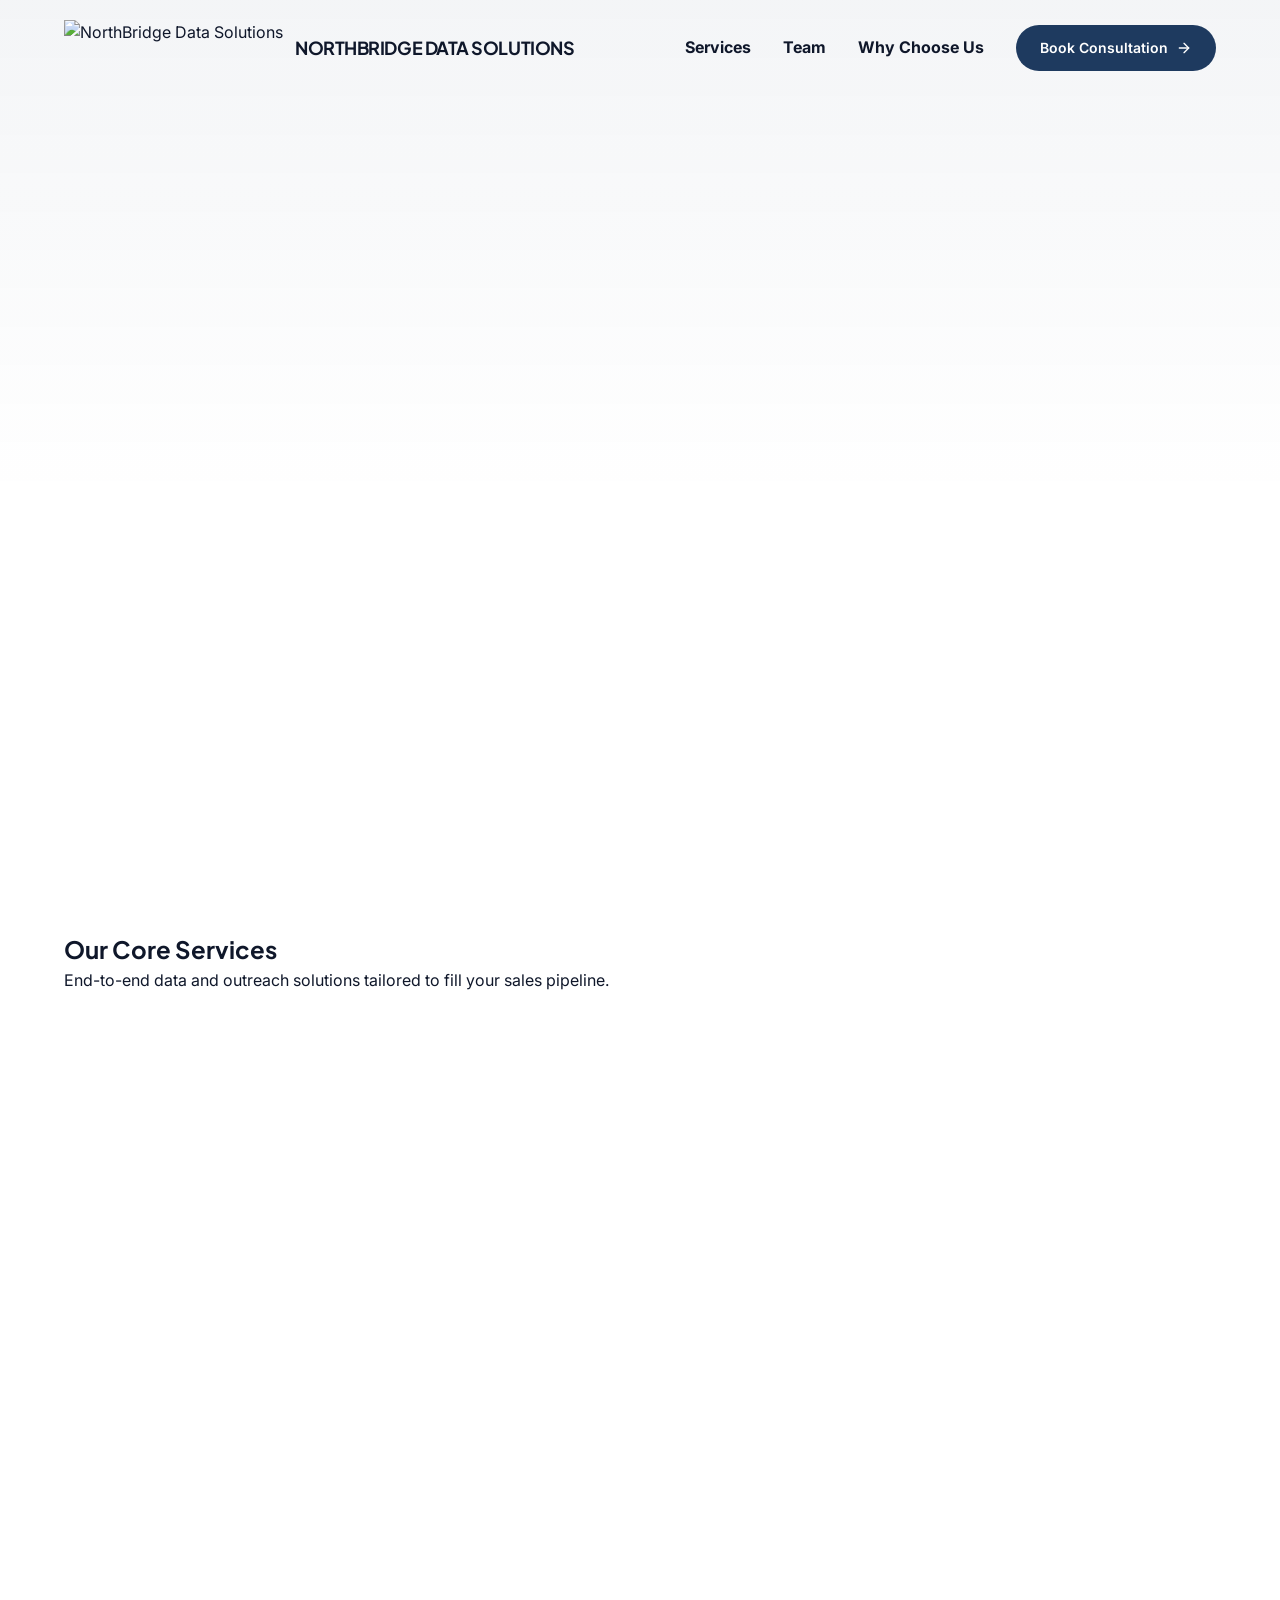
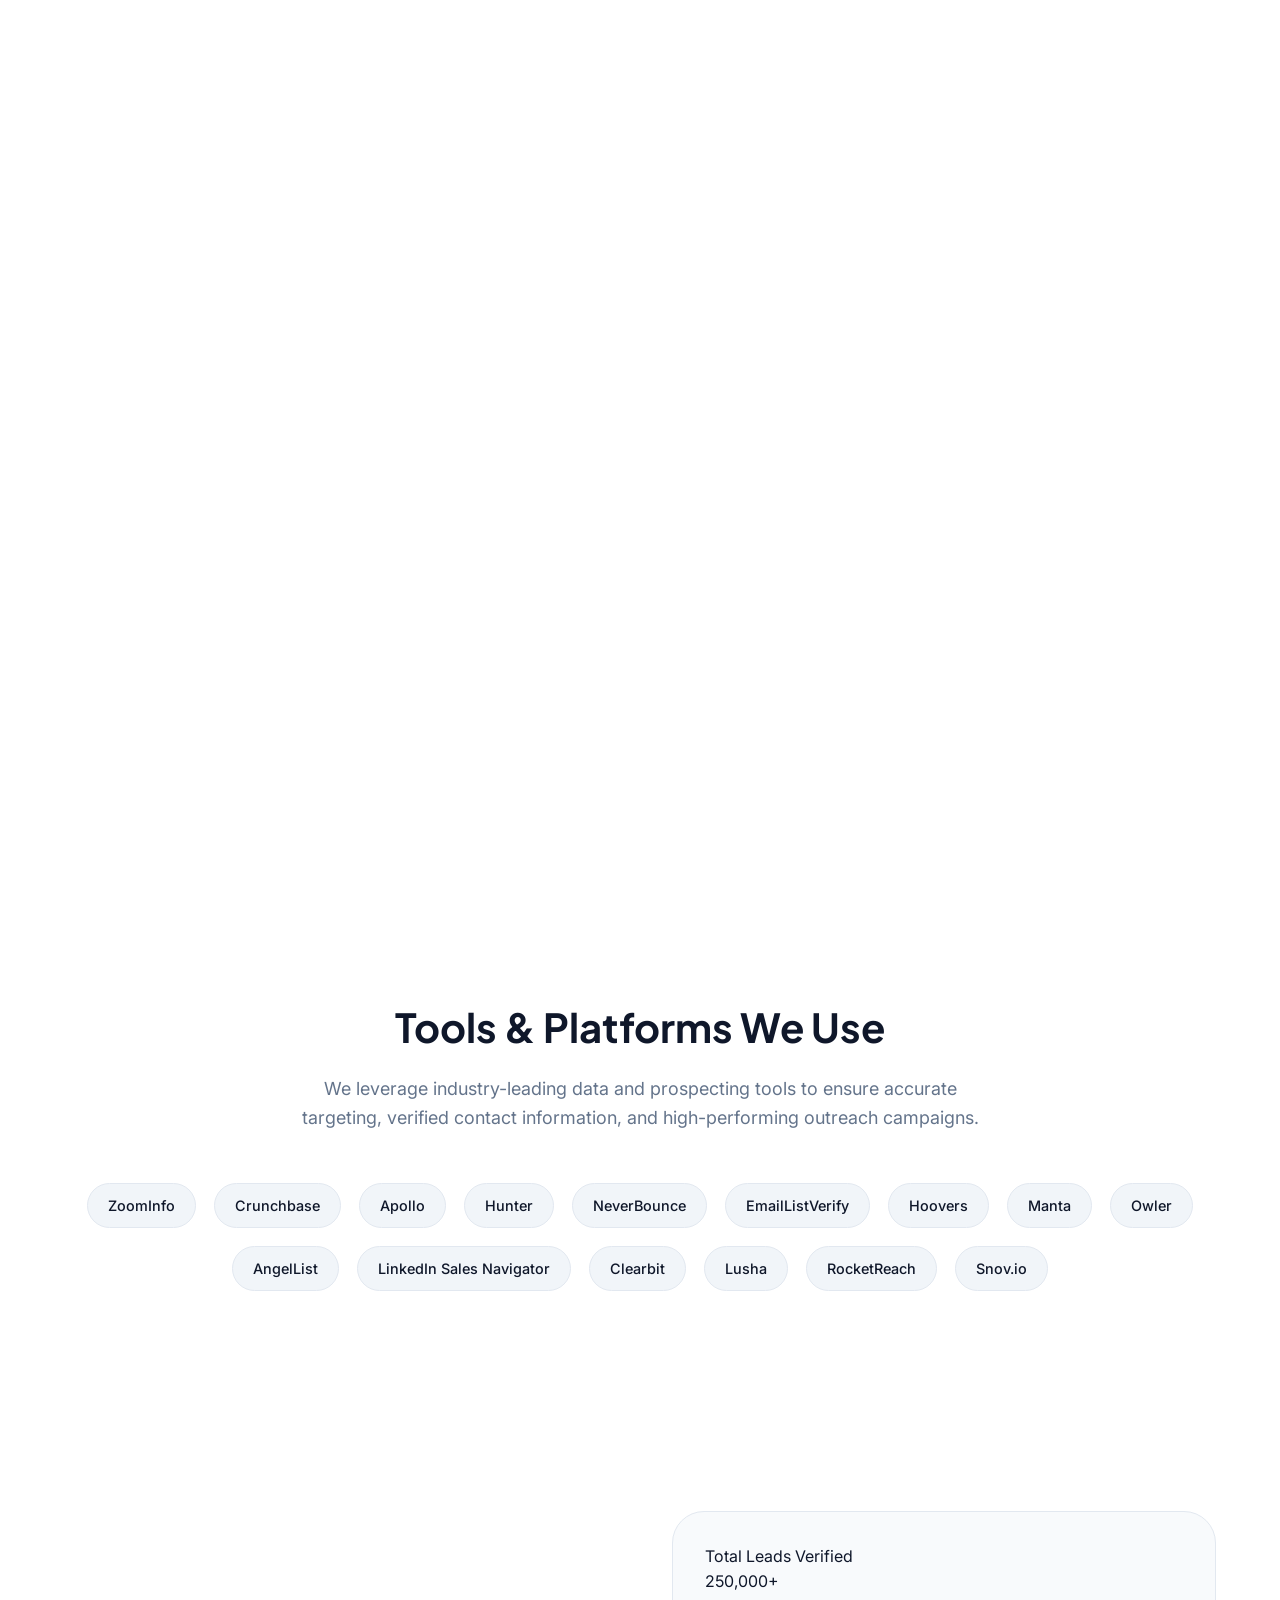
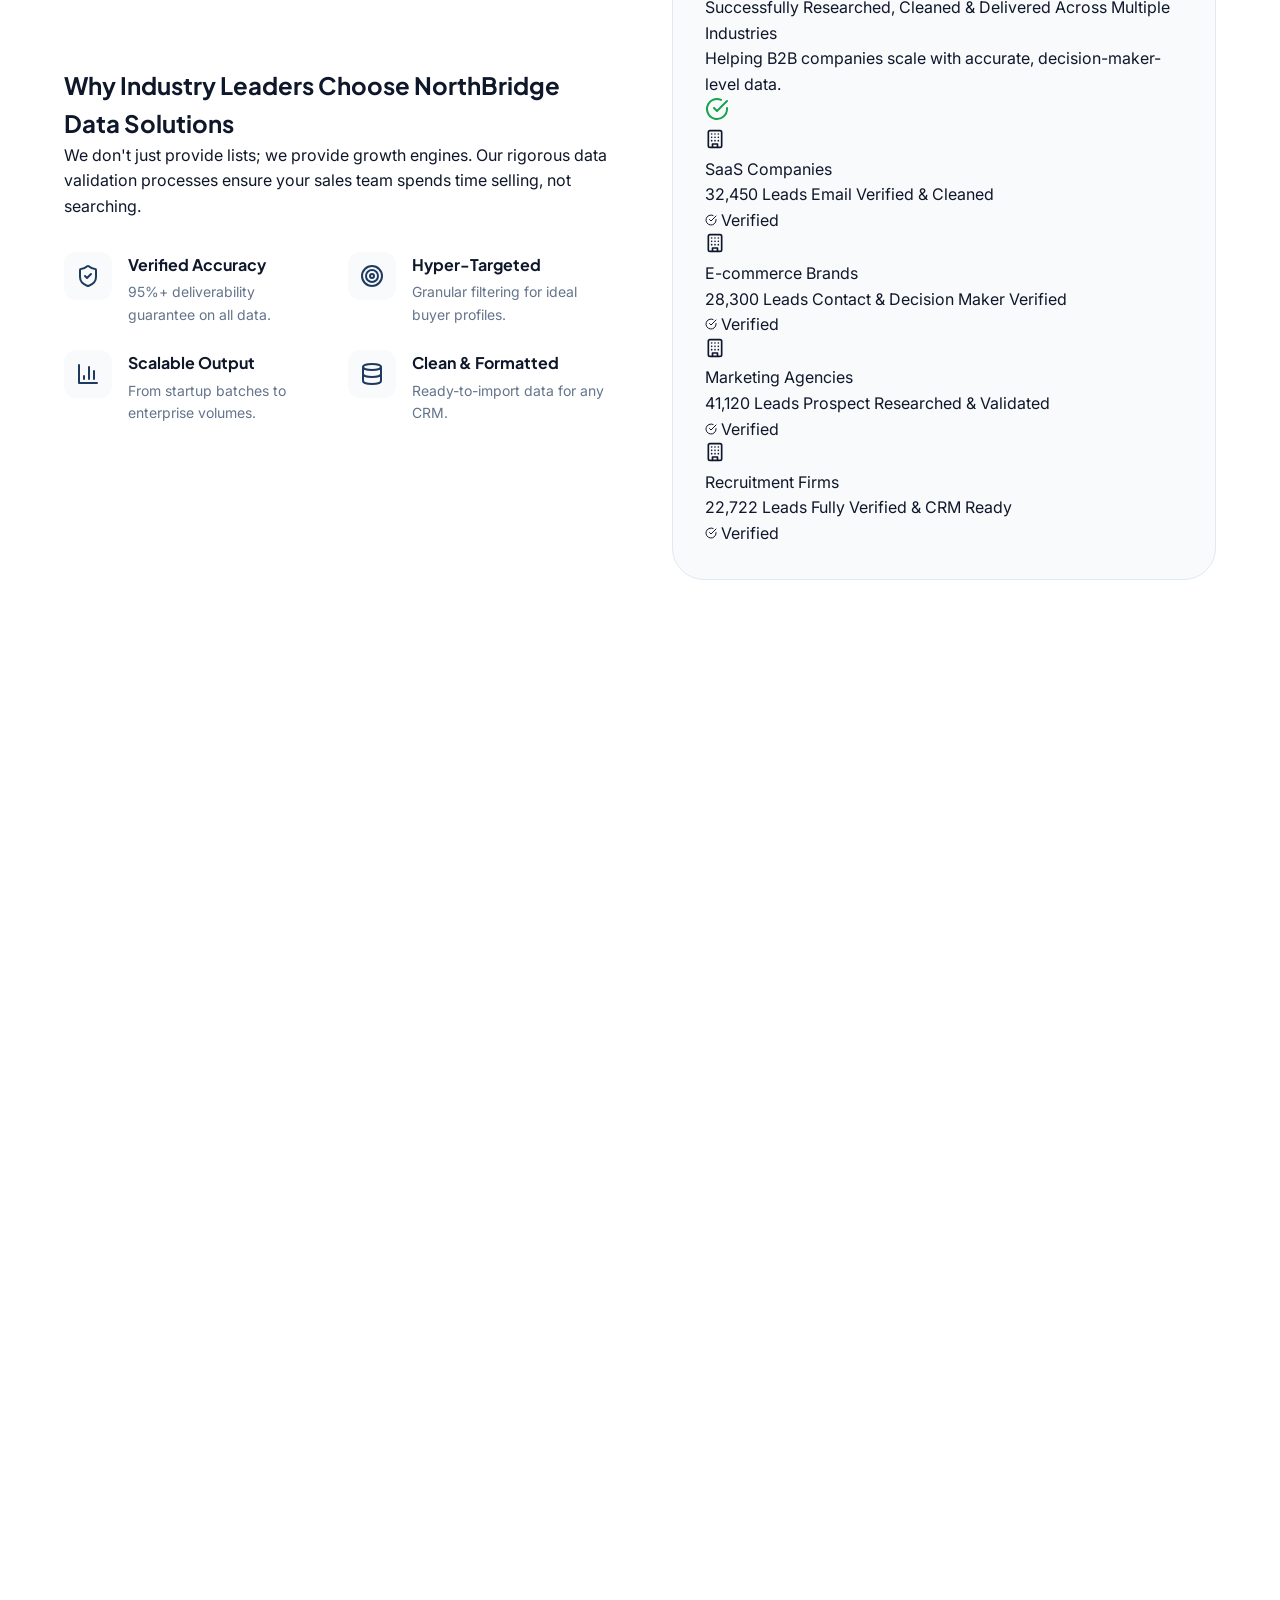
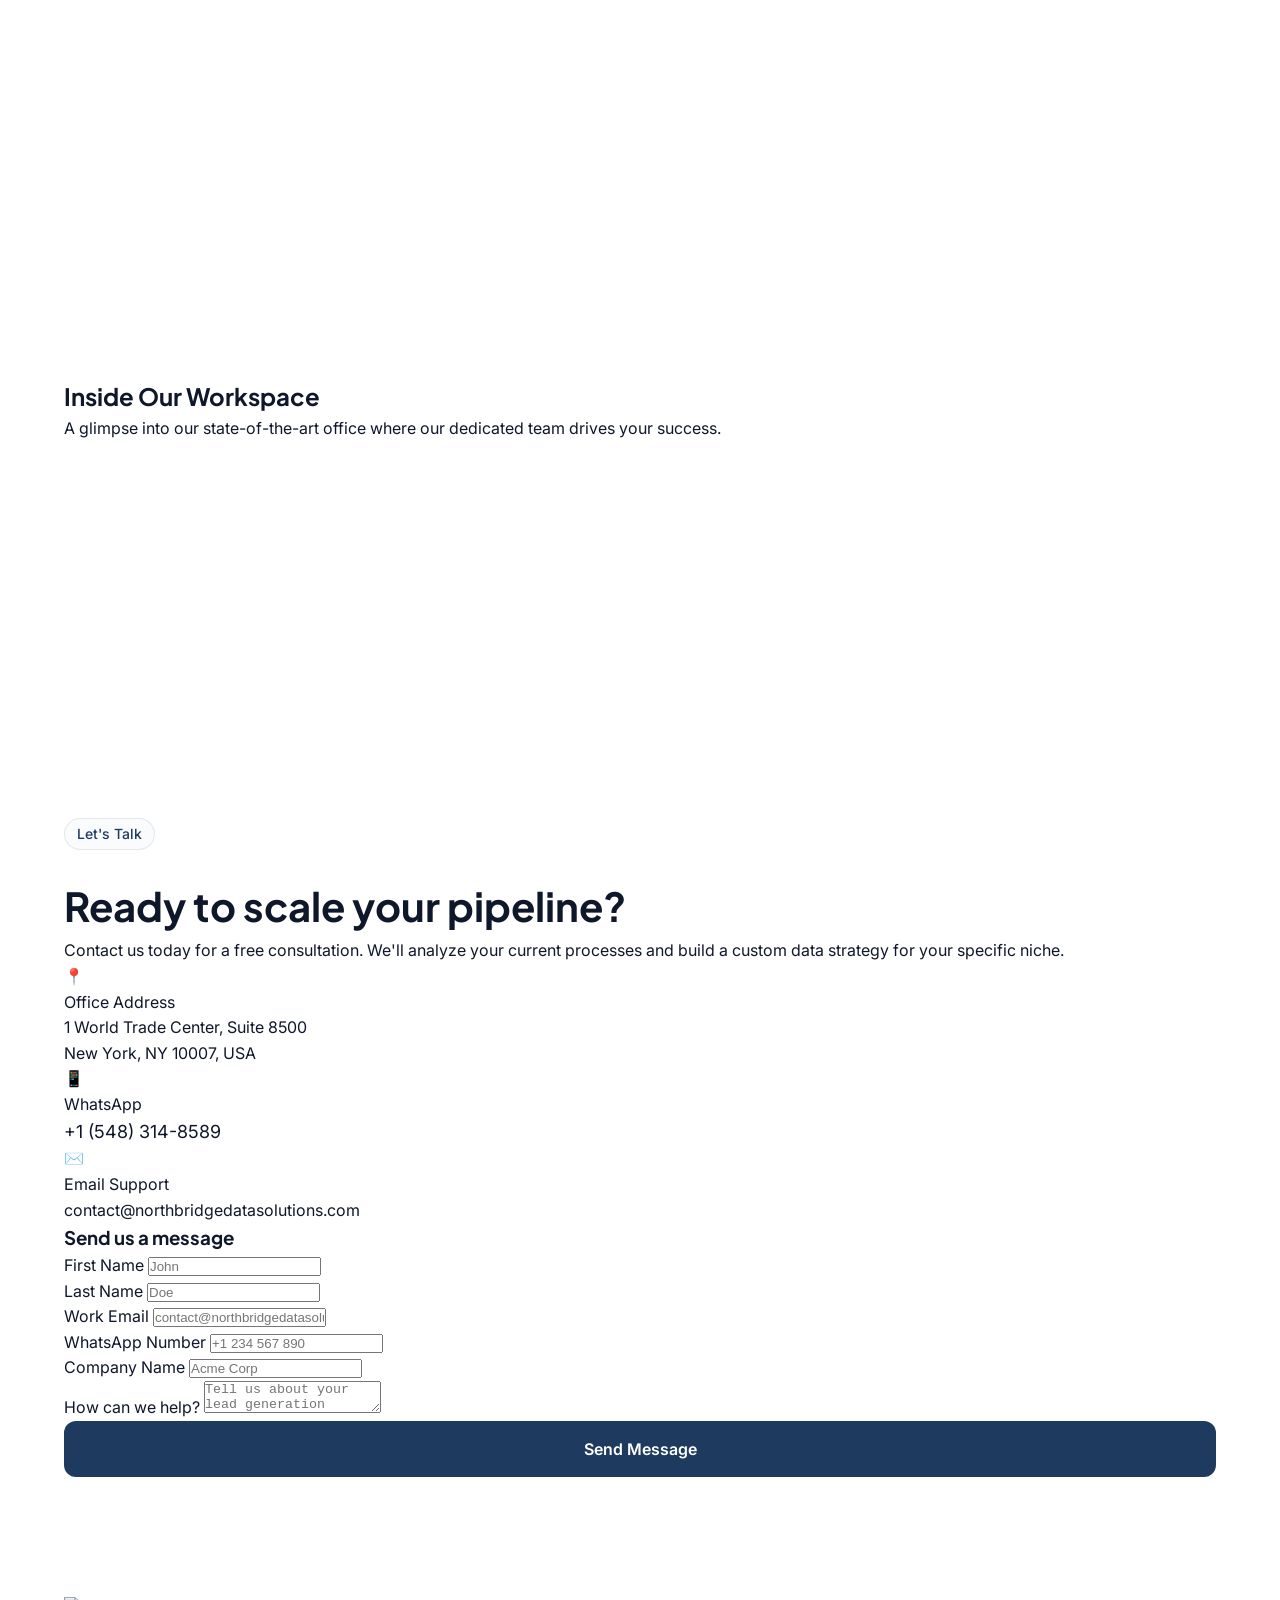
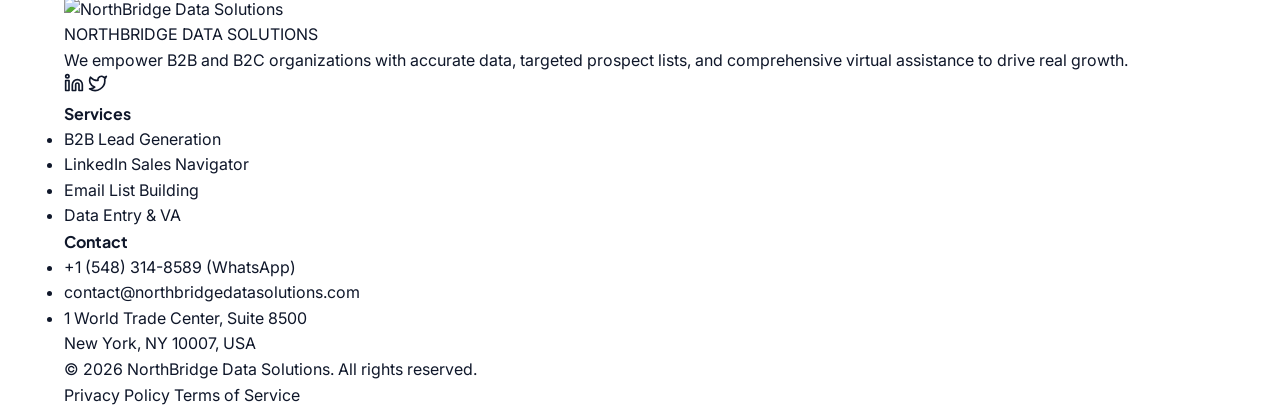
==== commit d93a06ed: "Update index.html" ====
--- a/index.html
+++ b/index.html
@@ -395,7 +395,7 @@
               <div class="contact-card-label">Email Support</div>
               <div class="contact-card-value">
   <a href="mailto:contact.northbridgesolution@gmail.com">
-    contact.northbridgesolution@gmail.com
+    contact@northbridgedatasolutions.com
   </a>
 </div>
             </div>
@@ -430,7 +430,7 @@
 
   <div class="form-group">
     <label>Work Email</label>
-    <input type="email" name="Email" placeholder="john@company.com" required>
+    <input type="email" name="Email" placeholder="contact@northbridgedatasolutions.com" required>
   </div>
 
   <!-- Phone Number (NOT Required, No Optional Text) -->
@@ -490,7 +490,7 @@
             <li><a href="https://wa.link/parbtx" target="_blank" rel="noopener noreferrer" id="footerWhatsapp">+1 (548) 314-8589 (WhatsApp)</a></li>
            <li>
   <a href="mailto:contact.northbridgesolution@gmail.com?subject=Inquiry from NorthBridge Website">
-    contact.northbridgesolution@gmail.com
+    contact@northbridgedatasolutions.com
   </a>
 </li>
             <li id="footerAddress">1 World Trade Center, Suite 8500<br/>New York, NY 10007, USA</li>
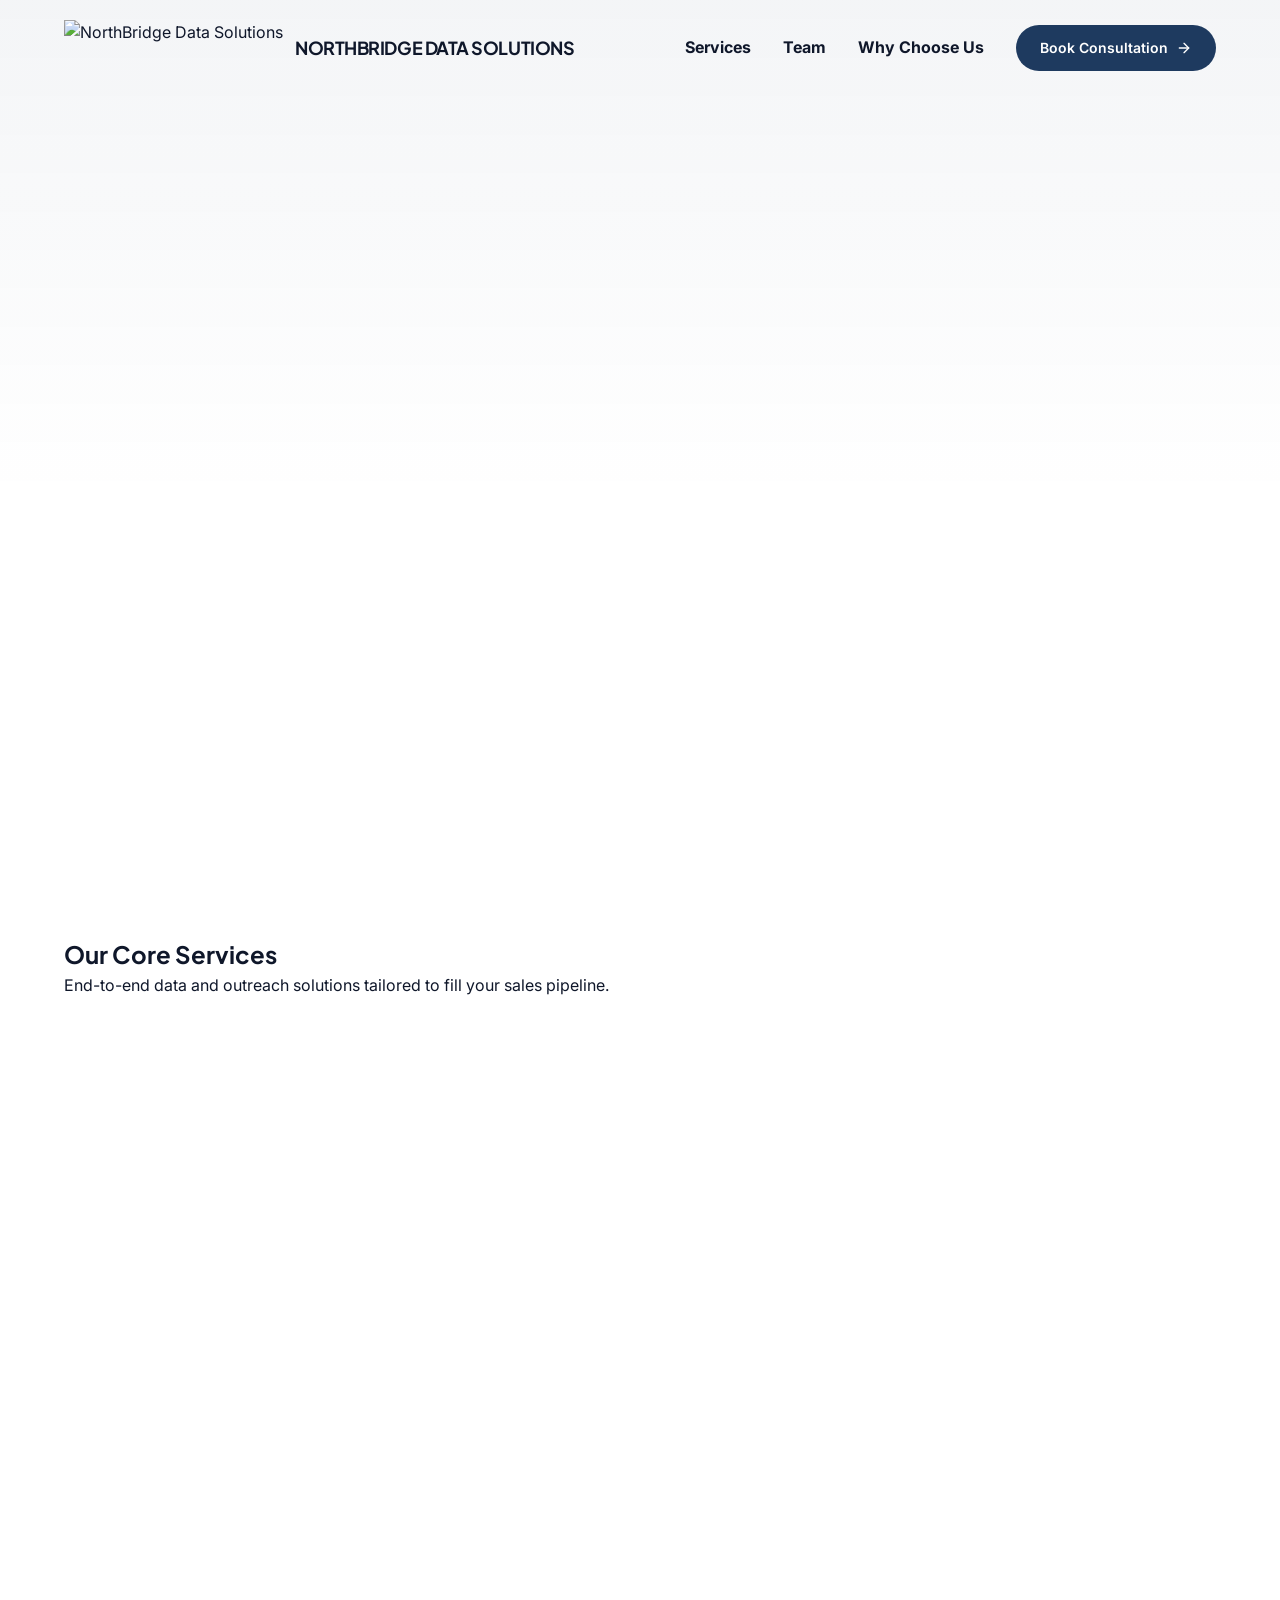
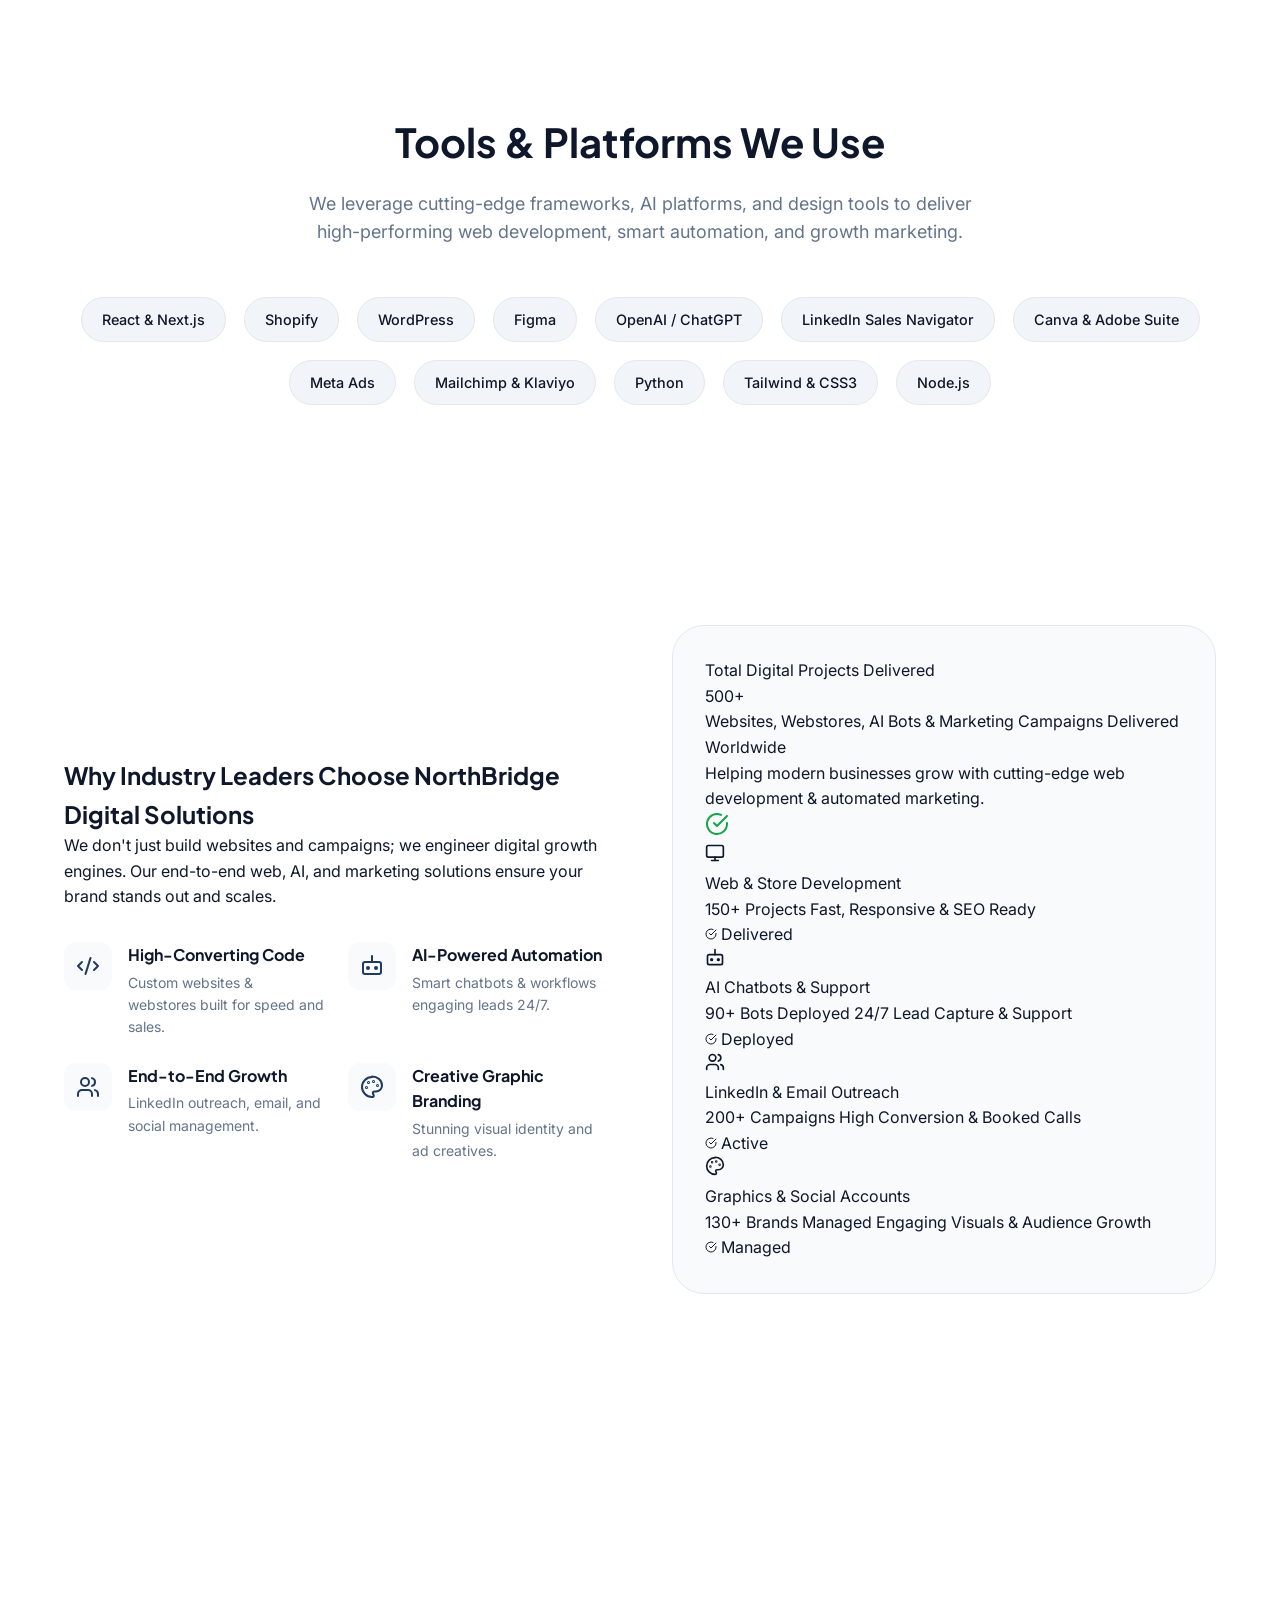
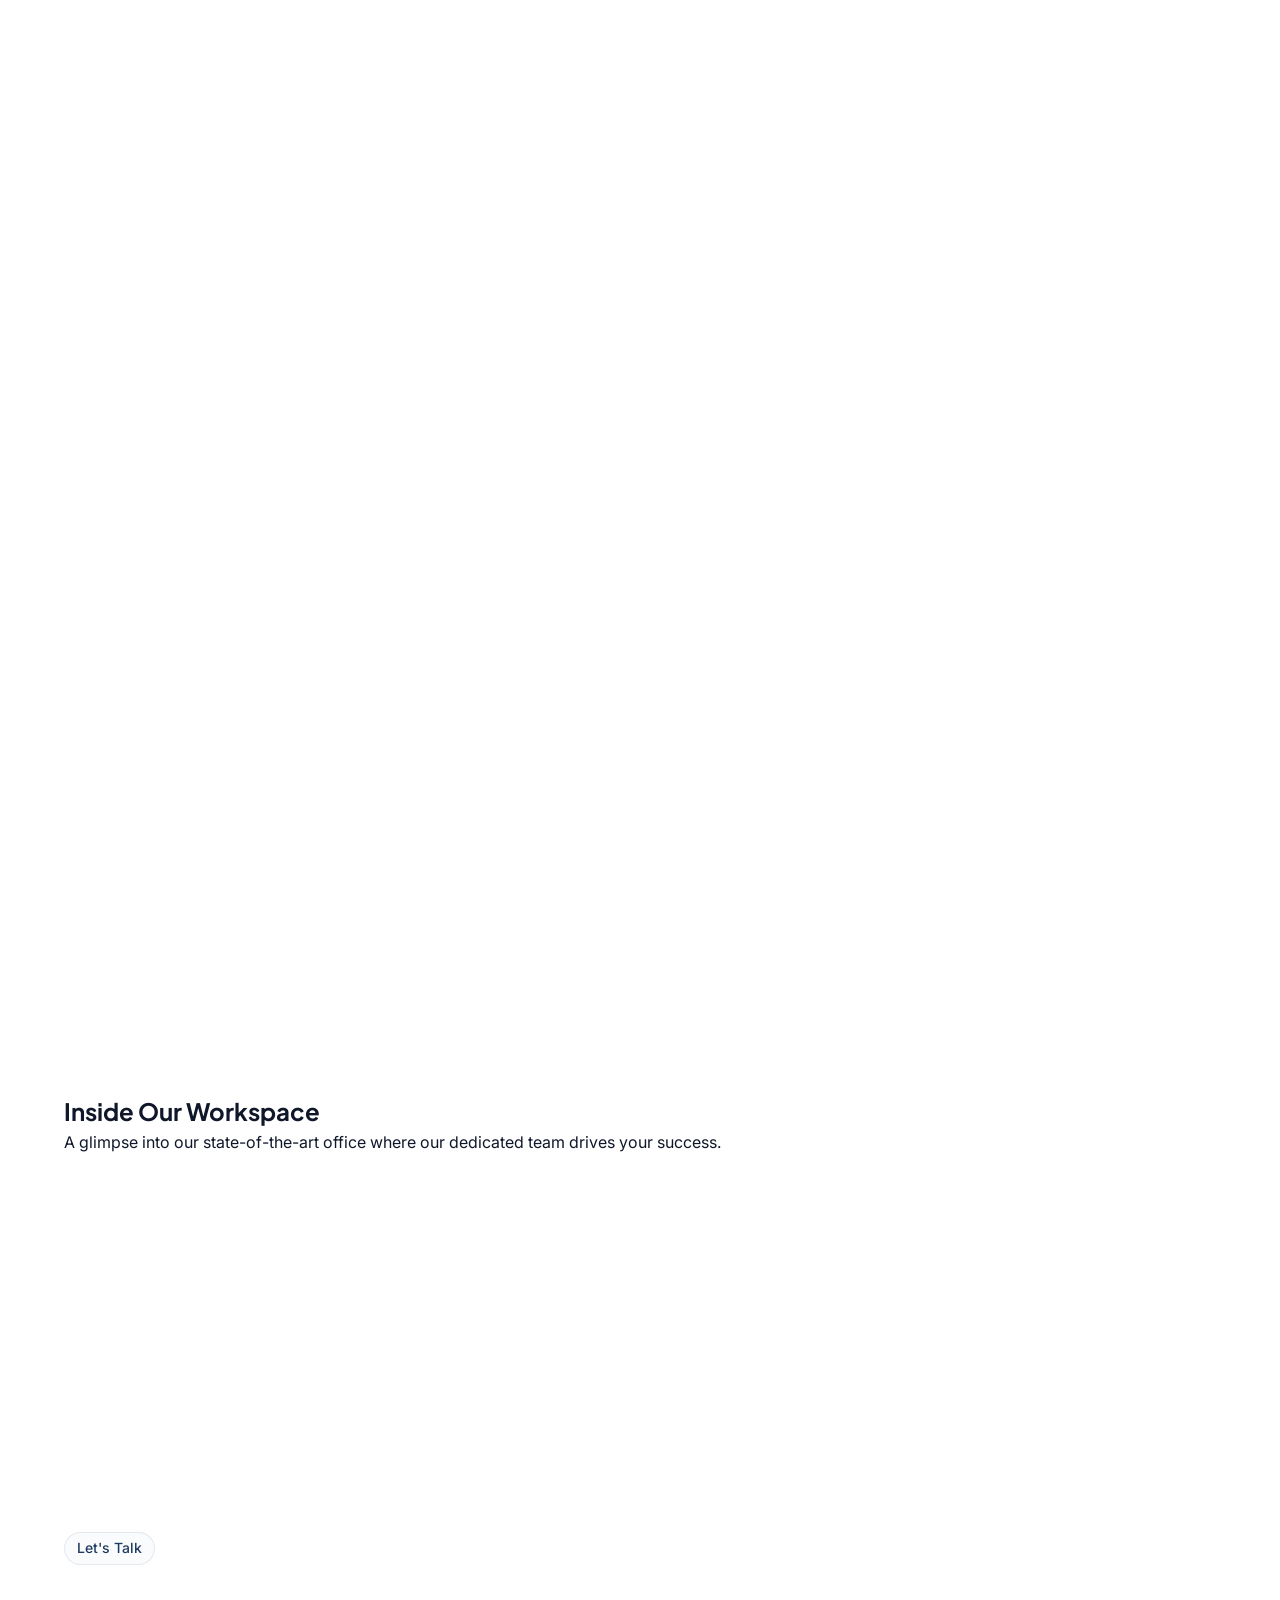
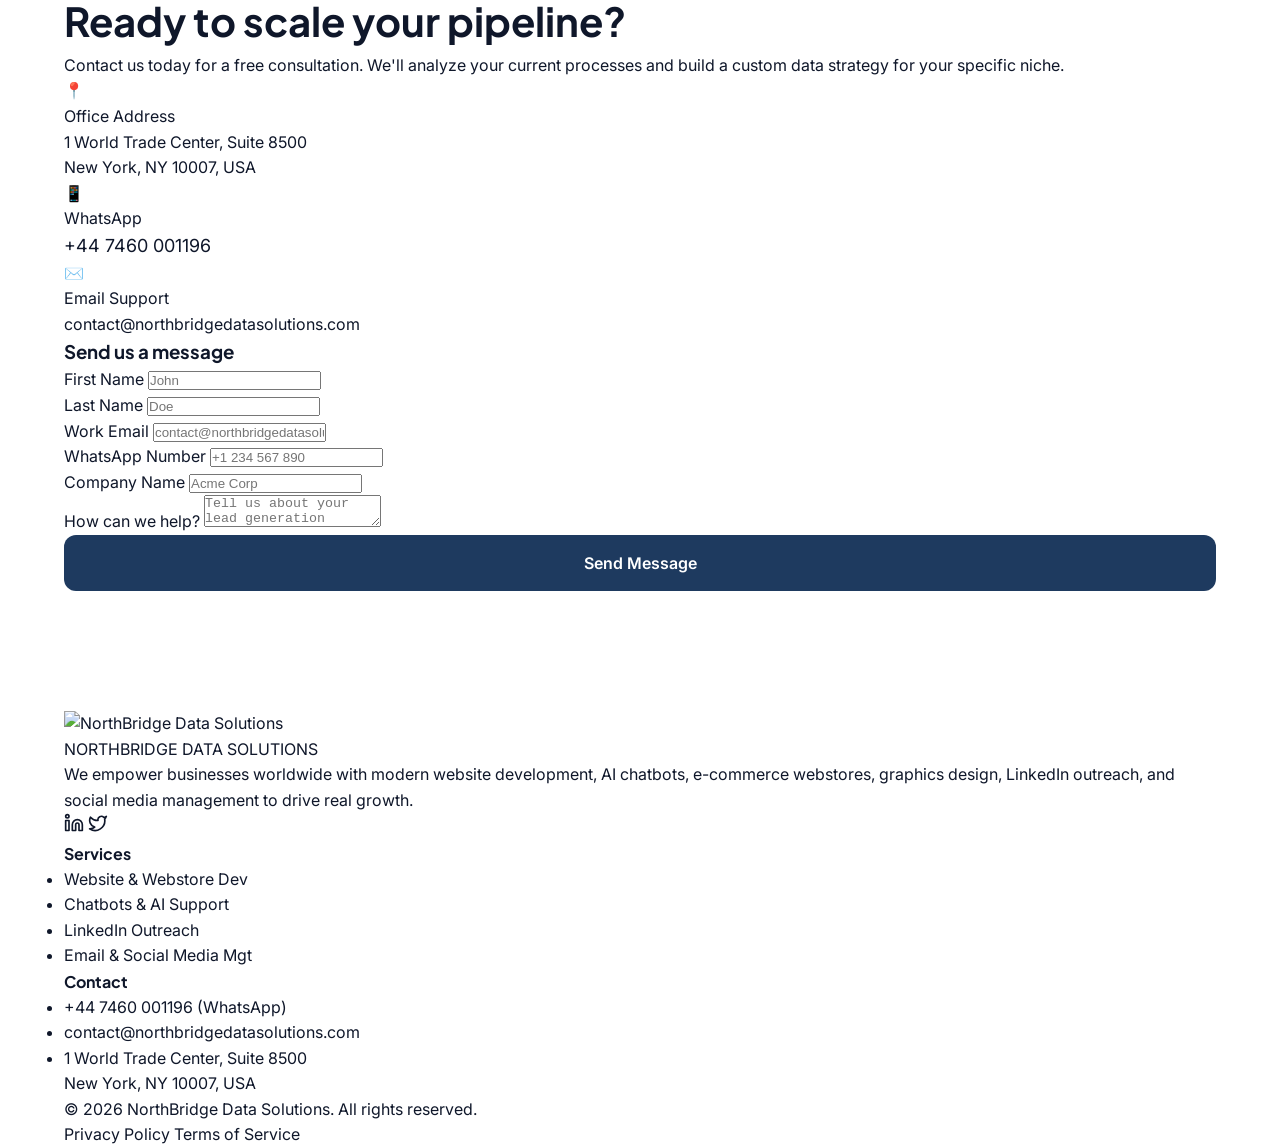
==== commit 07939bea: "Convert website to Full-Service Digital & AI Agency with updated services, phone number, tools and b" ====
--- a/index.html
+++ b/index.html
@@ -16,14 +16,14 @@
 </script>
   <meta charset="UTF-8" />
   <meta name="viewport" content="width=device-width, initial-scale=1.0, maximum-scale=1" />
-  <title>NorthBridge Data Solutions</title>
+  <title>NorthBridge Digital & AI Solutions</title>
   <link rel="icon" type="image/png" href="logo.png.webp">
-  <meta property="og:title" content="NorthBridge Data Solutions" />
-  <meta property="og:description" content="Accurate Data. Qualified Leads. Real Growth. We help businesses grow through verified leads and data solutions." />
+  <meta property="og:title" content="NorthBridge Digital & AI Solutions" />
+  <meta property="og:description" content="Custom Web & Webstore Development, AI Chatbots, LinkedIn Outreach, Graphics Design & Social Media Management." />
   <meta property="og:type" content="website" />
   <meta name="twitter:card" content="summary_large_image" />
-  <meta name="twitter:title" content="NorthBridge Data Solutions" />
-  <meta name="twitter:description" content="Accurate Data. Qualified Leads. Real Growth." />
+  <meta name="twitter:title" content="NorthBridge Digital & AI Solutions" />
+  <meta name="twitter:description" content="Web Development, AI Automation, Digital Marketing & Real Growth." />
   <link rel="preconnect" href="https://fonts.googleapis.com">
   <link rel="preconnect" href="https://fonts.gstatic.com" crossorigin>
   <link href="https://fonts.googleapis.com/css2?family=Inter:wght@300;400;500;600&family=Plus+Jakarta+Sans:wght@400;500;600;700;800&display=swap" rel="stylesheet">
@@ -67,14 +67,14 @@
     <div class="container hero-content fade-in">
       <div class="badge">
         <span class="badge-dot"><span class="badge-ping"></span><span class="badge-solid"></span></span>
-        <span id="heroBadgeText">Premium B2B Data Partner</span>
+        <span id="heroBadgeText">Full-Service Digital & AI Agency</span>
       </div>
       <h1 class="hero-title" id="heroTitle">
-        Accurate Data,<br />
-        Qualified Leads,<br />
+        Digital Solutions,<br />
+        AI Automation,<br />
         <span class="text-primary">Real Growth</span>
       </h1>
-      <p class="hero-subtitle" id="heroSubtitle">We help businesses scale predictably through meticulously verified leads, targeted prospect research, and expert data solutions.</p>
+      <p class="hero-subtitle" id="heroSubtitle">We empower businesses to scale through modern web & webstore development, AI chatbot automation, LinkedIn outreach, graphics design, and social media management.</p>
       <div class="hero-buttons">
         <a href="#contact" class="btn btn-primary btn-lg btn-rounded" id="heroBtnPrimary">Book a Free Consultation <svg xmlns="http://www.w3.org/2000/svg" width="20" height="20" viewBox="0 0 24 24" fill="none" stroke="currentColor" stroke-width="2" stroke-linecap="round" stroke-linejoin="round"><path d="M5 12h14"/><path d="m12 5 7 7-7 7"/></svg></a>
         <a href="#services" class="btn btn-outline btn-lg btn-rounded" id="heroBtnSecondary">Explore Services</a>
@@ -94,62 +94,125 @@
         <div class="service-card fade-in-up">
           <div class="service-accent accent-primary"></div>
           <div class="service-icon icon-primary">
-            <svg xmlns="http://www.w3.org/2000/svg" width="28" height="28" viewBox="0 0 24 24" fill="none" stroke="currentColor" stroke-width="2" stroke-linecap="round" stroke-linejoin="round"><circle cx="12" cy="12" r="10"/><circle cx="12" cy="12" r="6"/><circle cx="12" cy="12" r="2"/></svg>
-          </div>
-          <h3>1. Lead Generation & Prospect Research</h3>
-          <p class="service-desc">Strategic B2B & B2C lead generation, advanced prospect research, and verified email database building to deliver high-quality, conversion-ready leads.</p>
+            <svg xmlns="http://www.w3.org/2000/svg" width="28" height="28" viewBox="0 0 24 24" fill="none" stroke="currentColor" stroke-width="2" stroke-linecap="round" stroke-linejoin="round"><path d="M12 2a2 2 0 0 1 2 2v2a2 2 0 0 1-2 2 2 2 0 0 1-2-2V4a2 2 0 0 1 2-2z"/><rect width="18" height="12" x="3" y="8" rx="2"/><circle cx="8" cy="14" r="1"/><circle cx="16" cy="14" r="1"/></svg>
+          </div>
+          <h3>1. Chatbots & AI Support</h3>
+          <p class="service-desc">Custom AI-powered chatbots and automated response systems designed to engage visitors 24/7, qualify leads instantly, and streamline customer support.</p>
           <ul class="service-list">
-            <li>B2B Lead Generation</li><li>B2C Lead Generation</li><li>Prospect Research</li>
-            <li>Contact List Building</li><li>Email List Building</li><li>Email Verification</li>
-            <li>Mailing Lists & Sales Lead Lists</li><li>Custom Prospect Lists</li>
-            <li>Lead Scoring</li><li>Lead Nurturing</li><li>Database Creation</li>
-          </ul>
-        </div>
+            <li>Custom AI Chatbot Development</li>
+            <li>24/7 Lead Capture & Qualification</li>
+            <li>WhatsApp & Messenger Bot Setup</li>
+            <li>Website Live Chat Automation</li>
+            <li>Automated Customer Support</li>
+            <li>CRM & Workflow Integration</li>
+          </ul>
+        </div>
+
         <!-- Service 2 -->
+        <div class="service-card fade-in-up">
+          <div class="service-accent accent-accent"></div>
+          <div class="service-icon icon-accent">
+            <svg xmlns="http://www.w3.org/2000/svg" width="28" height="28" viewBox="0 0 24 24" fill="none" stroke="currentColor" stroke-width="2" stroke-linecap="round" stroke-linejoin="round"><rect width="20" height="14" x="2" y="3" rx="2"/><line x1="8" x2="16" y1="21" y2="21"/><line x1="12" x2="12" y1="17" y2="21"/><path d="m10 9-3 3 3 3"/><path d="m14 9 3 3-3 3"/></svg>
+          </div>
+          <h3>2. Website Development</h3>
+          <p class="service-desc">Modern, responsive, and high-converting websites engineered with stunning aesthetics, custom features, fast load speeds, and SEO optimization.</p>
+          <ul class="service-list list-accent">
+            <li>Custom Frontend & Full-Stack Websites</li>
+            <li>Responsive & Mobile-First Design</li>
+            <li>SEO Optimization & High Performance</li>
+            <li>Modern UI/UX Architecture</li>
+            <li>Landing Page Development</li>
+            <li>CMS Integration & Maintenance</li>
+          </ul>
+        </div>
+
+        <!-- Service 3 -->
+        <div class="service-card fade-in-up">
+          <div class="service-accent accent-primary"></div>
+          <div class="service-icon icon-primary">
+            <svg xmlns="http://www.w3.org/2000/svg" width="28" height="28" viewBox="0 0 24 24" fill="none" stroke="currentColor" stroke-width="2" stroke-linecap="round" stroke-linejoin="round"><rect width="20" height="16" x="2" y="4" rx="2"/><path d="m22 7-8.97 5.7a1.94 1.94 0 0 1-2.06 0L2 7"/></svg>
+          </div>
+          <h3>3. Email Marketing</h3>
+          <p class="service-desc">Targeted B2B and B2C email outreach campaigns crafted for maximum deliverability, high open rates, and revenue-generating conversions.</p>
+          <ul class="service-list">
+            <li>B2B & B2C Cold Email Outreach</li>
+            <li>Deliverability & Domain Warming</li>
+            <li>Email Copywriting & Template Design</li>
+            <li>List Building & Verification</li>
+            <li>Automated Drip Sequences</li>
+            <li>Analytics & Conversion Tracking</li>
+          </ul>
+        </div>
+
+        <!-- Service 4 -->
+        <div class="service-card fade-in-up">
+          <div class="service-accent accent-accent"></div>
+          <div class="service-icon icon-accent">
+            <svg xmlns="http://www.w3.org/2000/svg" width="28" height="28" viewBox="0 0 24 24" fill="none" stroke="currentColor" stroke-width="2" stroke-linecap="round" stroke-linejoin="round"><path d="M6 2 3 6v14a2 2 0 0 0 2 2h14a2 2 0 0 0 2-2V6l-3-4Z"/><path d="M3 6h18"/><path d="M16 10a4 4 0 0 1-8 0"/></svg>
+          </div>
+          <h3>4. Webstore Development</h3>
+          <p class="service-desc">Feature-rich online stores built for seamless customer experience, secure payment gateway integration, fast page loads, and scaled sales.</p>
+          <ul class="service-list list-accent">
+            <li>Shopify, WooCommerce & Custom Stores</li>
+            <li>Secure Payment Gateway Setup</li>
+            <li>Product Catalog Upload & Optimization</li>
+            <li>Cart & Checkout UX Enhancement</li>
+            <li>Mobile Shopping Responsiveness</li>
+            <li>Inventory & Order Management</li>
+          </ul>
+        </div>
+
+        <!-- Service 5 -->
+        <div class="service-card fade-in-up">
+          <div class="service-accent accent-primary"></div>
+          <div class="service-icon icon-primary">
+            <svg xmlns="http://www.w3.org/2000/svg" width="28" height="28" viewBox="0 0 24 24" fill="none" stroke="currentColor" stroke-width="2" stroke-linecap="round" stroke-linejoin="round"><circle cx="13.5" cy="6.5" r=".5"/><circle cx="17.5" cy="10.5" r=".5"/><circle cx="8.5" cy="7.5" r=".5"/><circle cx="6.5" cy="12.5" r=".5"/><path d="M12 2C6.5 2 2 6.5 2 12s4.5 10 10 10c.92 0 1.7-.72 1.7-1.61 0-.43-.17-.83-.44-1.13-.27-.3-.43-.7-.43-1.13 0-.92.75-1.67 1.67-1.67H16c3.31 0 6-2.69 6-6 0-4.96-4.49-9-10-9z"/></svg>
+          </div>
+          <h3>5. Graphics Designing</h3>
+          <p class="service-desc">Eye-catching visual branding, social media graphics, marketing materials, and UI assets designed to elevate your brand's presence.</p>
+          <ul class="service-list">
+            <li>Brand Identity & Logo Design</li>
+            <li>Social Media Creatives & Banners</li>
+            <li>Marketing Collaterals & Flyers</li>
+            <li>Ad Creatives & Banner Design</li>
+            <li>UI/UX Assets & Vector Graphics</li>
+            <li>Infographics & Presentation Design</li>
+          </ul>
+        </div>
+
+        <!-- Service 6 -->
         <div class="service-card fade-in-up">
           <div class="service-accent accent-accent"></div>
           <div class="service-icon icon-accent">
             <svg xmlns="http://www.w3.org/2000/svg" width="28" height="28" viewBox="0 0 24 24" fill="none" stroke="currentColor" stroke-width="2" stroke-linecap="round" stroke-linejoin="round"><path d="M16 21v-2a4 4 0 0 0-4-4H6a4 4 0 0 0-4 4v2"/><circle cx="9" cy="7" r="4"/><path d="M22 21v-2a4 4 0 0 0-3-3.87"/><path d="M16 3.13a4 4 0 0 1 0 7.75"/></svg>
           </div>
-          <h3>2. LinkedIn Lead Generation & Marketing</h3>
-          <p class="service-desc">Professional LinkedIn prospecting using Sales Navigator to identify decision-makers, optimize profiles, and execute personalized outreach campaigns.</p>
+          <h3>6. LinkedIn Outreach</h3>
+          <p class="service-desc">Strategic B2B prospecting using Sales Navigator to identify decision-makers, optimize profiles, and book high-value qualified sales meetings.</p>
           <ul class="service-list list-accent">
-            <li>LinkedIn Lead Generation</li><li>LinkedIn Sales Navigator Expert</li>
-            <li>LinkedIn Recruiting Support</li><li>LinkedIn Data Mining</li>
-            <li>Profile Optimization</li><li>Outreach Automation</li>
-            <li>Decision Maker Targeting</li><li>B2B LinkedIn Marketing Campaigns</li>
-          </ul>
-        </div>
-        <!-- Service 3 -->
+            <li>Sales Navigator Advanced Prospecting</li>
+            <li>Profile Optimization & Personal Branding</li>
+            <li>Targeted Connection & Messaging Campaigns</li>
+            <li>Decision-Maker Lead List Building</li>
+            <li>Automated Follow-up Sequences</li>
+            <li>B2B Social Selling Strategy</li>
+          </ul>
+        </div>
+
+        <!-- Service 7 -->
         <div class="service-card fade-in-up">
           <div class="service-accent accent-primary"></div>
           <div class="service-icon icon-primary">
-            <svg xmlns="http://www.w3.org/2000/svg" width="28" height="28" viewBox="0 0 24 24" fill="none" stroke="currentColor" stroke-width="2" stroke-linecap="round" stroke-linejoin="round"><rect width="20" height="16" x="2" y="4" rx="2"/><path d="m22 7-8.97 5.7a1.94 1.94 0 0 1-2.06 0L2 7"/></svg>
-          </div>
-          <h3>3. Email Marketing Services</h3>
-          <p class="service-desc">Targeted and deliverability-focused email campaigns designed to convert prospects into qualified leads.</p>
+            <svg xmlns="http://www.w3.org/2000/svg" width="28" height="28" viewBox="0 0 24 24" fill="none" stroke="currentColor" stroke-width="2" stroke-linecap="round" stroke-linejoin="round"><circle cx="18" cy="5" r="3"/><circle cx="6" cy="12" r="3"/><circle cx="18" cy="19" r="3"/><line x1="8.59" x2="15.42" y1="10.51" y2="6.49"/><line x1="15.41" x2="8.59" y1="17.51" y2="13.49"/></svg>
+          </div>
+          <h3>7. Social Accounts Management</h3>
+          <p class="service-desc">Complete end-to-end management of your social media profiles to increase organic reach, post engaging content, and build brand loyalty.</p>
           <ul class="service-list">
-            <li>B2B Email Marketing</li><li>B2C Email Marketing</li>
-            <li>Campaign Setup & Management</li><li>Cold Email Outreach</li>
-            <li>Deliverability Optimization</li><li>List Segmentation</li>
-            <li>Performance Tracking</li>
-          </ul>
-        </div>
-        <!-- Service 4 -->
-        <div class="service-card fade-in-up">
-          <div class="service-accent accent-accent"></div>
-          <div class="service-icon icon-accent">
-            <svg xmlns="http://www.w3.org/2000/svg" width="28" height="28" viewBox="0 0 24 24" fill="none" stroke="currentColor" stroke-width="2" stroke-linecap="round" stroke-linejoin="round"><path d="M12 19l7-7 3 3-7 7-3-3z"/><path d="M18 13l-1.5-7.5L2 2l3.5 14.5L13 18l5-5z"/><path d="M2 2l7.586 7.586"/><circle cx="11" cy="11" r="2"/></svg>
-          </div>
-          <h3>4. Data Entry & Virtual Assistance</h3>
-          <p class="service-desc">Reliable data entry and virtual assistance solutions designed to support daily operations, maintain accurate records, and improve workflow efficiency.</p>
-          <ul class="service-list list-accent">
-            <li>Virtual Assistant Services</li><li>Web & Internet Research</li>
-            <li>Data Mining & Data Collection</li><li>Data Cleansing</li>
-            <li>Manual Data Entry (Text & Numeric)</li><li>PDF to Excel / Word Conversion</li>
-            <li>CRM Data Entry & Management</li><li>E-commerce Product Data Entry</li>
-            <li>Online Store Uploading</li><li>Directory Data Entry</li>
-            <li>De-duplication & Accuracy Checks</li><li>Administrative Support</li>
+            <li>Content Strategy & Post Scheduling</li>
+            <li>Multi-Platform Management (FB, IG, LinkedIn, X)</li>
+            <li>Audience Engagement & Community Growth</li>
+            <li>Hashtag Optimization & Trend Research</li>
+            <li>Performance Analytics & Growth Reports</li>
+            <li>Paid Social Campaign Setup & Management</li>
           </ul>
         </div>
       </div>
@@ -161,17 +224,15 @@
     <div class="container">
       <div class="section-header">
         <h2 class="section-title" id="toolsSectionTitle">Tools & Platforms We Use</h2>
-        <p class="section-desc" style="max-width:700px" id="toolsSectionDesc">We leverage industry-leading data and prospecting tools to ensure accurate targeting, verified contact information, and high-performing outreach campaigns.</p>
+        <p class="section-desc" style="max-width:700px" id="toolsSectionDesc">We leverage cutting-edge frameworks, AI platforms, and design tools to deliver high-performing web development, smart automation, and growth marketing.</p>
       </div>
       <div class="tools-grid" id="toolsGrid">
-        <span class="tool-pill">ZoomInfo</span><span class="tool-pill">Crunchbase</span>
-        <span class="tool-pill">Apollo</span><span class="tool-pill">Hunter</span>
-        <span class="tool-pill">NeverBounce</span><span class="tool-pill">EmailListVerify</span>
-        <span class="tool-pill">Hoovers</span><span class="tool-pill">Manta</span>
-        <span class="tool-pill">Owler</span><span class="tool-pill">AngelList</span>
-        <span class="tool-pill">LinkedIn Sales Navigator</span><span class="tool-pill">Clearbit</span>
-        <span class="tool-pill">Lusha</span><span class="tool-pill">RocketReach</span>
-        <span class="tool-pill">Snov.io</span>
+        <span class="tool-pill">React & Next.js</span><span class="tool-pill">Shopify</span>
+        <span class="tool-pill">WordPress</span><span class="tool-pill">Figma</span>
+        <span class="tool-pill">OpenAI / ChatGPT</span><span class="tool-pill">LinkedIn Sales Navigator</span>
+        <span class="tool-pill">Canva & Adobe Suite</span><span class="tool-pill">Meta Ads</span>
+        <span class="tool-pill">Mailchimp & Klaviyo</span><span class="tool-pill">Python</span>
+        <span class="tool-pill">Tailwind & CSS3</span><span class="tool-pill">Node.js</span>
       </div>
     </div>
   </section>
@@ -181,24 +242,24 @@
     <div class="container">
       <div class="why-us-grid">
         <div class="why-us-text">
-          <h2 class="section-title" style="text-align:left" id="whyUsTitle">Why Industry Leaders Choose NorthBridge Data Solutions</h2>
-          <p class="section-desc" style="text-align:left" id="whyUsDesc">We don't just provide lists; we provide growth engines. Our rigorous data validation processes ensure your sales team spends time selling, not searching.</p>
+          <h2 class="section-title" style="text-align:left" id="whyUsTitle">Why Industry Leaders Choose NorthBridge Digital Solutions</h2>
+          <p class="section-desc" style="text-align:left" id="whyUsDesc">We don't just build websites and campaigns; we engineer digital growth engines. Our end-to-end web, AI, and marketing solutions ensure your brand stands out and scales.</p>
           <div class="features-grid" id="featuresGrid">
             <div class="feature-item">
-              <div class="feature-icon"><svg xmlns="http://www.w3.org/2000/svg" width="24" height="24" viewBox="0 0 24 24" fill="none" stroke="currentColor" stroke-width="2" stroke-linecap="round" stroke-linejoin="round"><path d="M20 13c0 5-3.5 7.5-7.66 8.95a1 1 0 0 1-.67-.01C7.5 20.5 4 18 4 13V6a1 1 0 0 1 1-1c2 0 4.5-1.2 6.24-2.72a1.17 1.17 0 0 1 1.52 0C14.51 3.81 17 5 19 5a1 1 0 0 1 1 1z"/><path d="m9 12 2 2 4-4"/></svg></div>
-              <div><h4>Verified Accuracy</h4><p>95%+ deliverability guarantee on all data.</p></div>
+              <div class="feature-icon"><svg xmlns="http://www.w3.org/2000/svg" width="24" height="24" viewBox="0 0 24 24" fill="none" stroke="currentColor" stroke-width="2" stroke-linecap="round" stroke-linejoin="round"><path d="m18 16 4-4-4-4"/><path d="m6 8-4 4 4 4"/><path d="m14.5 4-5 16"/></svg></div>
+              <div><h4>High-Converting Code</h4><p>Custom websites & webstores built for speed and sales.</p></div>
             </div>
             <div class="feature-item">
-              <div class="feature-icon"><svg xmlns="http://www.w3.org/2000/svg" width="24" height="24" viewBox="0 0 24 24" fill="none" stroke="currentColor" stroke-width="2" stroke-linecap="round" stroke-linejoin="round"><circle cx="12" cy="12" r="10"/><circle cx="12" cy="12" r="6"/><circle cx="12" cy="12" r="2"/></svg></div>
-              <div><h4>Hyper-Targeted</h4><p>Granular filtering for ideal buyer profiles.</p></div>
+              <div class="feature-icon"><svg xmlns="http://www.w3.org/2000/svg" width="24" height="24" viewBox="0 0 24 24" fill="none" stroke="currentColor" stroke-width="2" stroke-linecap="round" stroke-linejoin="round"><rect width="18" height="12" x="3" y="8" rx="2"/><circle cx="8" cy="14" r="1"/><circle cx="16" cy="14" r="1"/><path d="M12 2v6"/></svg></div>
+              <div><h4>AI-Powered Automation</h4><p>Smart chatbots & workflows engaging leads 24/7.</p></div>
             </div>
             <div class="feature-item">
-              <div class="feature-icon"><svg xmlns="http://www.w3.org/2000/svg" width="24" height="24" viewBox="0 0 24 24" fill="none" stroke="currentColor" stroke-width="2" stroke-linecap="round" stroke-linejoin="round"><path d="M3 3v18h18"/><path d="M18 17V9"/><path d="M13 17V5"/><path d="M8 17v-3"/></svg></div>
-              <div><h4>Scalable Output</h4><p>From startup batches to enterprise volumes.</p></div>
+              <div class="feature-icon"><svg xmlns="http://www.w3.org/2000/svg" width="24" height="24" viewBox="0 0 24 24" fill="none" stroke="currentColor" stroke-width="2" stroke-linecap="round" stroke-linejoin="round"><path d="M16 21v-2a4 4 0 0 0-4-4H6a4 4 0 0 0-4 4v2"/><circle cx="9" cy="7" r="4"/><path d="M22 21v-2a4 4 0 0 0-3-3.87"/><path d="M16 3.13a4 4 0 0 1 0 7.75"/></svg></div>
+              <div><h4>End-to-End Growth</h4><p>LinkedIn outreach, email, and social management.</p></div>
             </div>
             <div class="feature-item">
-              <div class="feature-icon"><svg xmlns="http://www.w3.org/2000/svg" width="24" height="24" viewBox="0 0 24 24" fill="none" stroke="currentColor" stroke-width="2" stroke-linecap="round" stroke-linejoin="round"><ellipse cx="12" cy="5" rx="9" ry="3"/><path d="M3 5V19A9 3 0 0 0 21 19V5"/><path d="M3 12A9 3 0 0 0 21 12"/></svg></div>
-              <div><h4>Clean & Formatted</h4><p>Ready-to-import data for any CRM.</p></div>
+              <div class="feature-icon"><svg xmlns="http://www.w3.org/2000/svg" width="24" height="24" viewBox="0 0 24 24" fill="none" stroke="currentColor" stroke-width="2" stroke-linecap="round" stroke-linejoin="round"><circle cx="13.5" cy="6.5" r=".5"/><circle cx="17.5" cy="10.5" r=".5"/><circle cx="8.5" cy="7.5" r=".5"/><circle cx="6.5" cy="12.5" r=".5"/><path d="M12 2C6.5 2 2 6.5 2 12s4.5 10 10 10c.92 0 1.7-.72 1.7-1.61 0-.43-.17-.83-.44-1.13-.27-.3-.43-.7-.43-1.13 0-.92.75-1.67 1.67-1.67H16c3.31 0 6-2.69 6-6 0-4.96-4.49-9-10-9z"/></svg></div>
+              <div><h4>Creative Graphic Branding</h4><p>Stunning visual identity and ad creatives.</p></div>
             </div>
           </div>
         </div>
@@ -212,29 +273,29 @@
               <div class="mockup-body">
                 <div class="mockup-header">
                   <div>
-                    <div class="mockup-label" id="mockupLabel">Total Leads Verified</div>
-                    <div class="mockup-number" id="liveCounter">250,000+</div>
-                    <div class="mockup-subtitle" id="mockupSubtitle">Successfully Researched, Cleaned & Delivered Across Multiple Industries</div>
-                    <div class="mockup-subtext" id="mockupSubtext">Helping B2B companies scale with accurate, decision-maker-level data.</div>
+                    <div class="mockup-label" id="mockupLabel">Total Digital Projects Delivered</div>
+                    <div class="mockup-number" id="liveCounter">500+</div>
+                    <div class="mockup-subtitle" id="mockupSubtitle">Websites, Webstores, AI Bots & Marketing Campaigns Delivered Worldwide</div>
+                    <div class="mockup-subtext" id="mockupSubtext">Helping modern businesses grow with cutting-edge web development & automated marketing.</div>
                   </div>
                   <div class="verified-circle"><svg xmlns="http://www.w3.org/2000/svg" width="24" height="24" viewBox="0 0 24 24" fill="none" stroke="#16a34a" stroke-width="2" stroke-linecap="round" stroke-linejoin="round"><path d="M22 11.08V12a10 10 0 1 1-5.93-9.14"/><path d="m9 11 3 3L22 4"/></svg></div>
                 </div>
                 <div class="mockup-rows" id="mockupRows">
                   <div class="mockup-row">
-                    <div class="row-left"><div class="row-icon"><svg xmlns="http://www.w3.org/2000/svg" width="20" height="20" viewBox="0 0 24 24" fill="none" stroke="currentColor" stroke-width="2" stroke-linecap="round" stroke-linejoin="round"><rect width="16" height="20" x="4" y="2" rx="2" ry="2"/><path d="M9 22v-4h6v4"/><path d="M8 6h.01"/><path d="M16 6h.01"/><path d="M12 6h.01"/><path d="M12 10h.01"/><path d="M12 14h.01"/><path d="M16 10h.01"/><path d="M16 14h.01"/><path d="M8 10h.01"/><path d="M8 14h.01"/></svg></div><div><div class="row-title">SaaS Companies</div><div class="row-details"><span class="row-count">32,450 Leads</span> <span class="row-sep"></span> <span>Email Verified & Cleaned</span></div></div></div>
-                    <div class="verified-badge"><svg xmlns="http://www.w3.org/2000/svg" width="12" height="12" viewBox="0 0 24 24" fill="none" stroke="currentColor" stroke-width="2" stroke-linecap="round" stroke-linejoin="round"><path d="M22 11.08V12a10 10 0 1 1-5.93-9.14"/><path d="m9 11 3 3L22 4"/></svg> Verified</div>
+                    <div class="row-left"><div class="row-icon"><svg xmlns="http://www.w3.org/2000/svg" width="20" height="20" viewBox="0 0 24 24" fill="none" stroke="currentColor" stroke-width="2" stroke-linecap="round" stroke-linejoin="round"><rect width="20" height="14" x="2" y="3" rx="2"/><line x1="8" x2="16" y1="21" y2="21"/><line x1="12" x2="12" y1="17" y2="21"/></svg></div><div><div class="row-title">Web & Store Development</div><div class="row-details"><span class="row-count">150+ Projects</span> <span class="row-sep"></span> <span>Fast, Responsive & SEO Ready</span></div></div></div>
+                    <div class="verified-badge"><svg xmlns="http://www.w3.org/2000/svg" width="12" height="12" viewBox="0 0 24 24" fill="none" stroke="currentColor" stroke-width="2" stroke-linecap="round" stroke-linejoin="round"><path d="M22 11.08V12a10 10 0 1 1-5.93-9.14"/><path d="m9 11 3 3L22 4"/></svg> Delivered</div>
                   </div>
                   <div class="mockup-row">
-                    <div class="row-left"><div class="row-icon"><svg xmlns="http://www.w3.org/2000/svg" width="20" height="20" viewBox="0 0 24 24" fill="none" stroke="currentColor" stroke-width="2" stroke-linecap="round" stroke-linejoin="round"><rect width="16" height="20" x="4" y="2" rx="2" ry="2"/><path d="M9 22v-4h6v4"/><path d="M8 6h.01"/><path d="M16 6h.01"/><path d="M12 6h.01"/><path d="M12 10h.01"/><path d="M12 14h.01"/><path d="M16 10h.01"/><path d="M16 14h.01"/><path d="M8 10h.01"/><path d="M8 14h.01"/></svg></div><div><div class="row-title">E-commerce Brands</div><div class="row-details"><span class="row-count">28,300 Leads</span> <span class="row-sep"></span> <span>Contact & Decision Maker Verified</span></div></div></div>
-                    <div class="verified-badge"><svg xmlns="http://www.w3.org/2000/svg" width="12" height="12" viewBox="0 0 24 24" fill="none" stroke="currentColor" stroke-width="2" stroke-linecap="round" stroke-linejoin="round"><path d="M22 11.08V12a10 10 0 1 1-5.93-9.14"/><path d="m9 11 3 3L22 4"/></svg> Verified</div>
+                    <div class="row-left"><div class="row-icon"><svg xmlns="http://www.w3.org/2000/svg" width="20" height="20" viewBox="0 0 24 24" fill="none" stroke="currentColor" stroke-width="2" stroke-linecap="round" stroke-linejoin="round"><rect width="18" height="12" x="3" y="8" rx="2"/><circle cx="8" cy="14" r="1"/><circle cx="16" cy="14" r="1"/><path d="M12 2v6"/></svg></div><div><div class="row-title">AI Chatbots & Support</div><div class="row-details"><span class="row-count">90+ Bots Deployed</span> <span class="row-sep"></span> <span>24/7 Lead Capture & Support</span></div></div></div>
+                    <div class="verified-badge"><svg xmlns="http://www.w3.org/2000/svg" width="12" height="12" viewBox="0 0 24 24" fill="none" stroke="currentColor" stroke-width="2" stroke-linecap="round" stroke-linejoin="round"><path d="M22 11.08V12a10 10 0 1 1-5.93-9.14"/><path d="m9 11 3 3L22 4"/></svg> Deployed</div>
                   </div>
                   <div class="mockup-row">
-                    <div class="row-left"><div class="row-icon"><svg xmlns="http://www.w3.org/2000/svg" width="20" height="20" viewBox="0 0 24 24" fill="none" stroke="currentColor" stroke-width="2" stroke-linecap="round" stroke-linejoin="round"><rect width="16" height="20" x="4" y="2" rx="2" ry="2"/><path d="M9 22v-4h6v4"/><path d="M8 6h.01"/><path d="M16 6h.01"/><path d="M12 6h.01"/><path d="M12 10h.01"/><path d="M12 14h.01"/><path d="M16 10h.01"/><path d="M16 14h.01"/><path d="M8 10h.01"/><path d="M8 14h.01"/></svg></div><div><div class="row-title">Marketing Agencies</div><div class="row-details"><span class="row-count">41,120 Leads</span> <span class="row-sep"></span> <span>Prospect Researched & Validated</span></div></div></div>
-                    <div class="verified-badge"><svg xmlns="http://www.w3.org/2000/svg" width="12" height="12" viewBox="0 0 24 24" fill="none" stroke="currentColor" stroke-width="2" stroke-linecap="round" stroke-linejoin="round"><path d="M22 11.08V12a10 10 0 1 1-5.93-9.14"/><path d="m9 11 3 3L22 4"/></svg> Verified</div>
+                    <div class="row-left"><div class="row-icon"><svg xmlns="http://www.w3.org/2000/svg" width="20" height="20" viewBox="0 0 24 24" fill="none" stroke="currentColor" stroke-width="2" stroke-linecap="round" stroke-linejoin="round"><path d="M16 21v-2a4 4 0 0 0-4-4H6a4 4 0 0 0-4 4v2"/><circle cx="9" cy="7" r="4"/><path d="M22 21v-2a4 4 0 0 0-3-3.87"/><path d="M16 3.13a4 4 0 0 1 0 7.75"/></svg></div><div><div class="row-title">LinkedIn & Email Outreach</div><div class="row-details"><span class="row-count">200+ Campaigns</span> <span class="row-sep"></span> <span>High Conversion & Booked Calls</span></div></div></div>
+                    <div class="verified-badge"><svg xmlns="http://www.w3.org/2000/svg" width="12" height="12" viewBox="0 0 24 24" fill="none" stroke="currentColor" stroke-width="2" stroke-linecap="round" stroke-linejoin="round"><path d="M22 11.08V12a10 10 0 1 1-5.93-9.14"/><path d="m9 11 3 3L22 4"/></svg> Active</div>
                   </div>
                   <div class="mockup-row">
-                    <div class="row-left"><div class="row-icon"><svg xmlns="http://www.w3.org/2000/svg" width="20" height="20" viewBox="0 0 24 24" fill="none" stroke="currentColor" stroke-width="2" stroke-linecap="round" stroke-linejoin="round"><rect width="16" height="20" x="4" y="2" rx="2" ry="2"/><path d="M9 22v-4h6v4"/><path d="M8 6h.01"/><path d="M16 6h.01"/><path d="M12 6h.01"/><path d="M12 10h.01"/><path d="M12 14h.01"/><path d="M16 10h.01"/><path d="M16 14h.01"/><path d="M8 10h.01"/><path d="M8 14h.01"/></svg></div><div><div class="row-title">Recruitment Firms</div><div class="row-details"><span class="row-count">22,722 Leads</span> <span class="row-sep"></span> <span>Fully Verified & CRM Ready</span></div></div></div>
-                    <div class="verified-badge"><svg xmlns="http://www.w3.org/2000/svg" width="12" height="12" viewBox="0 0 24 24" fill="none" stroke="currentColor" stroke-width="2" stroke-linecap="round" stroke-linejoin="round"><path d="M22 11.08V12a10 10 0 1 1-5.93-9.14"/><path d="m9 11 3 3L22 4"/></svg> Verified</div>
+                    <div class="row-left"><div class="row-icon"><svg xmlns="http://www.w3.org/2000/svg" width="20" height="20" viewBox="0 0 24 24" fill="none" stroke="currentColor" stroke-width="2" stroke-linecap="round" stroke-linejoin="round"><circle cx="13.5" cy="6.5" r=".5"/><circle cx="17.5" cy="10.5" r=".5"/><circle cx="8.5" cy="7.5" r=".5"/><circle cx="6.5" cy="12.5" r=".5"/><path d="M12 2C6.5 2 2 6.5 2 12s4.5 10 10 10c.92 0 1.7-.72 1.7-1.61 0-.43-.17-.83-.44-1.13-.27-.3-.43-.7-.43-1.13 0-.92.75-1.67 1.67-1.67H16c3.31 0 6-2.69 6-6 0-4.96-4.49-9-10-9z"/></svg></div><div><div class="row-title">Graphics & Social Accounts</div><div class="row-details"><span class="row-count">130+ Brands Managed</span> <span class="row-sep"></span> <span>Engaging Visuals & Audience Growth</span></div></div></div>
+                    <div class="verified-badge"><svg xmlns="http://www.w3.org/2000/svg" width="12" height="12" viewBox="0 0 24 24" fill="none" stroke="currentColor" stroke-width="2" stroke-linecap="round" stroke-linejoin="round"><path d="M22 11.08V12a10 10 0 1 1-5.93-9.14"/><path d="m9 11 3 3L22 4"/></svg> Managed</div>
                   </div>
                 </div>
               </div>
@@ -379,12 +440,12 @@
             </div>
           </div>
 
-          <a href="https://wa.link/parbtx" target="_blank" class="contact-card contact-card-link">
+          <a href="https://wa.me/447460001196" target="_blank" class="contact-card contact-card-link">
             <div class="contact-card-icon">📱</div>
             <div>
               <div class="contact-card-label">WhatsApp</div>
               <div class="contact-card-value" style="font-size:1.125rem">
-                +1 (548) 314-8589
+                +44 7460 001196
               </div>
             </div>
           </a>
@@ -469,7 +530,7 @@
             <img src="logo.png.webp" alt="NorthBridge Data Solutions" />
             <span>NORTHBRIDGE DATA SOLUTIONS</span>
           </div>
-          <p id="footerDesc">We empower B2B and B2C organizations with accurate data, targeted prospect lists, and comprehensive virtual assistance to drive real growth.</p>
+          <p id="footerDesc">We empower businesses worldwide with modern website development, AI chatbots, e-commerce webstores, graphics design, LinkedIn outreach, and social media management to drive real growth.</p>
           <div class="social-links">
             <a href="#" aria-label="LinkedIn" id="footerLinkedin"><svg xmlns="http://www.w3.org/2000/svg" width="20" height="20" viewBox="0 0 24 24" fill="none" stroke="currentColor" stroke-width="2" stroke-linecap="round" stroke-linejoin="round"><path d="M16 8a6 6 0 0 1 6 6v7h-4v-7a2 2 0 0 0-2-2 2 2 0 0 0-2 2v7h-4v-7a6 6 0 0 1 6-6z"/><rect width="4" height="12" x="2" y="9"/><circle cx="4" cy="4" r="2"/></svg></a>
             <a href="#" aria-label="Twitter" id="footerTwitter"><svg xmlns="http://www.w3.org/2000/svg" width="20" height="20" viewBox="0 0 24 24" fill="none" stroke="currentColor" stroke-width="2" stroke-linecap="round" stroke-linejoin="round"><path d="M22 4s-.7 2.1-2 3.4c1.6 10-9.4 17.3-18 11.6 2.2.1 4.4-.6 6-2C3 15.5.5 9.6 3 5c2.2 2.6 5.6 4.1 9 4-.9-4.2 4-6.6 7-3.8 1.1 0 3-1.2 3-1.2z"/></svg></a>
@@ -478,16 +539,16 @@
         <div class="footer-links">
           <h4>Services</h4>
           <ul>
-            <li><a href="#services">B2B Lead Generation</a></li>
-            <li><a href="#services">LinkedIn Sales Navigator</a></li>
-            <li><a href="#services">Email List Building</a></li>
-            <li><a href="#services">Data Entry & VA</a></li>
+            <li><a href="#services">Website & Webstore Dev</a></li>
+            <li><a href="#services">Chatbots & AI Support</a></li>
+            <li><a href="#services">LinkedIn Outreach</a></li>
+            <li><a href="#services">Email & Social Media Mgt</a></li>
           </ul>
         </div>
         <div class="footer-contact">
           <h4>Contact</h4>
           <ul>
-            <li><a href="https://wa.link/parbtx" target="_blank" rel="noopener noreferrer" id="footerWhatsapp">+1 (548) 314-8589 (WhatsApp)</a></li>
+            <li><a href="https://wa.me/447460001196" target="_blank" rel="noopener noreferrer" id="footerWhatsapp">+44 7460 001196 (WhatsApp)</a></li>
            <li>
   <a href="mailto:contact.northbridgesolution@gmail.com?subject=Inquiry from NorthBridge Website">
     contact@northbridgedatasolutions.com
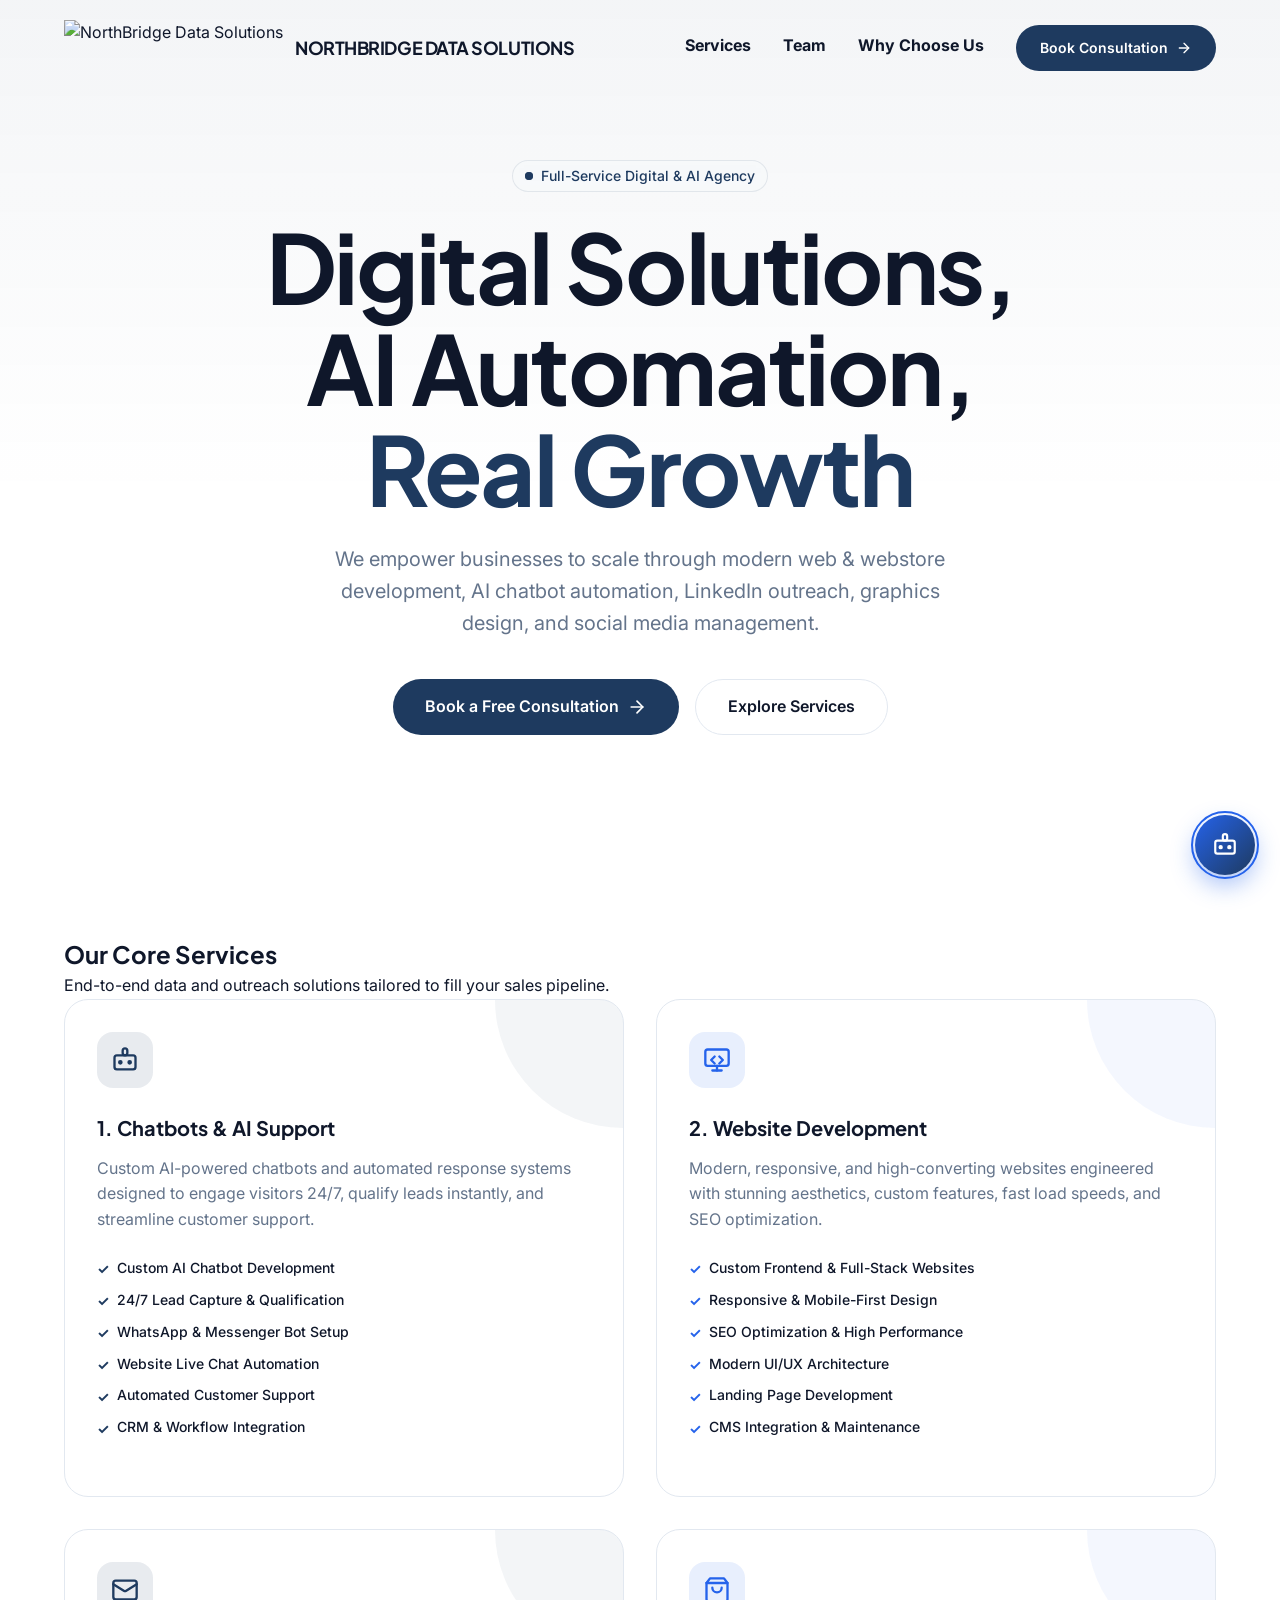
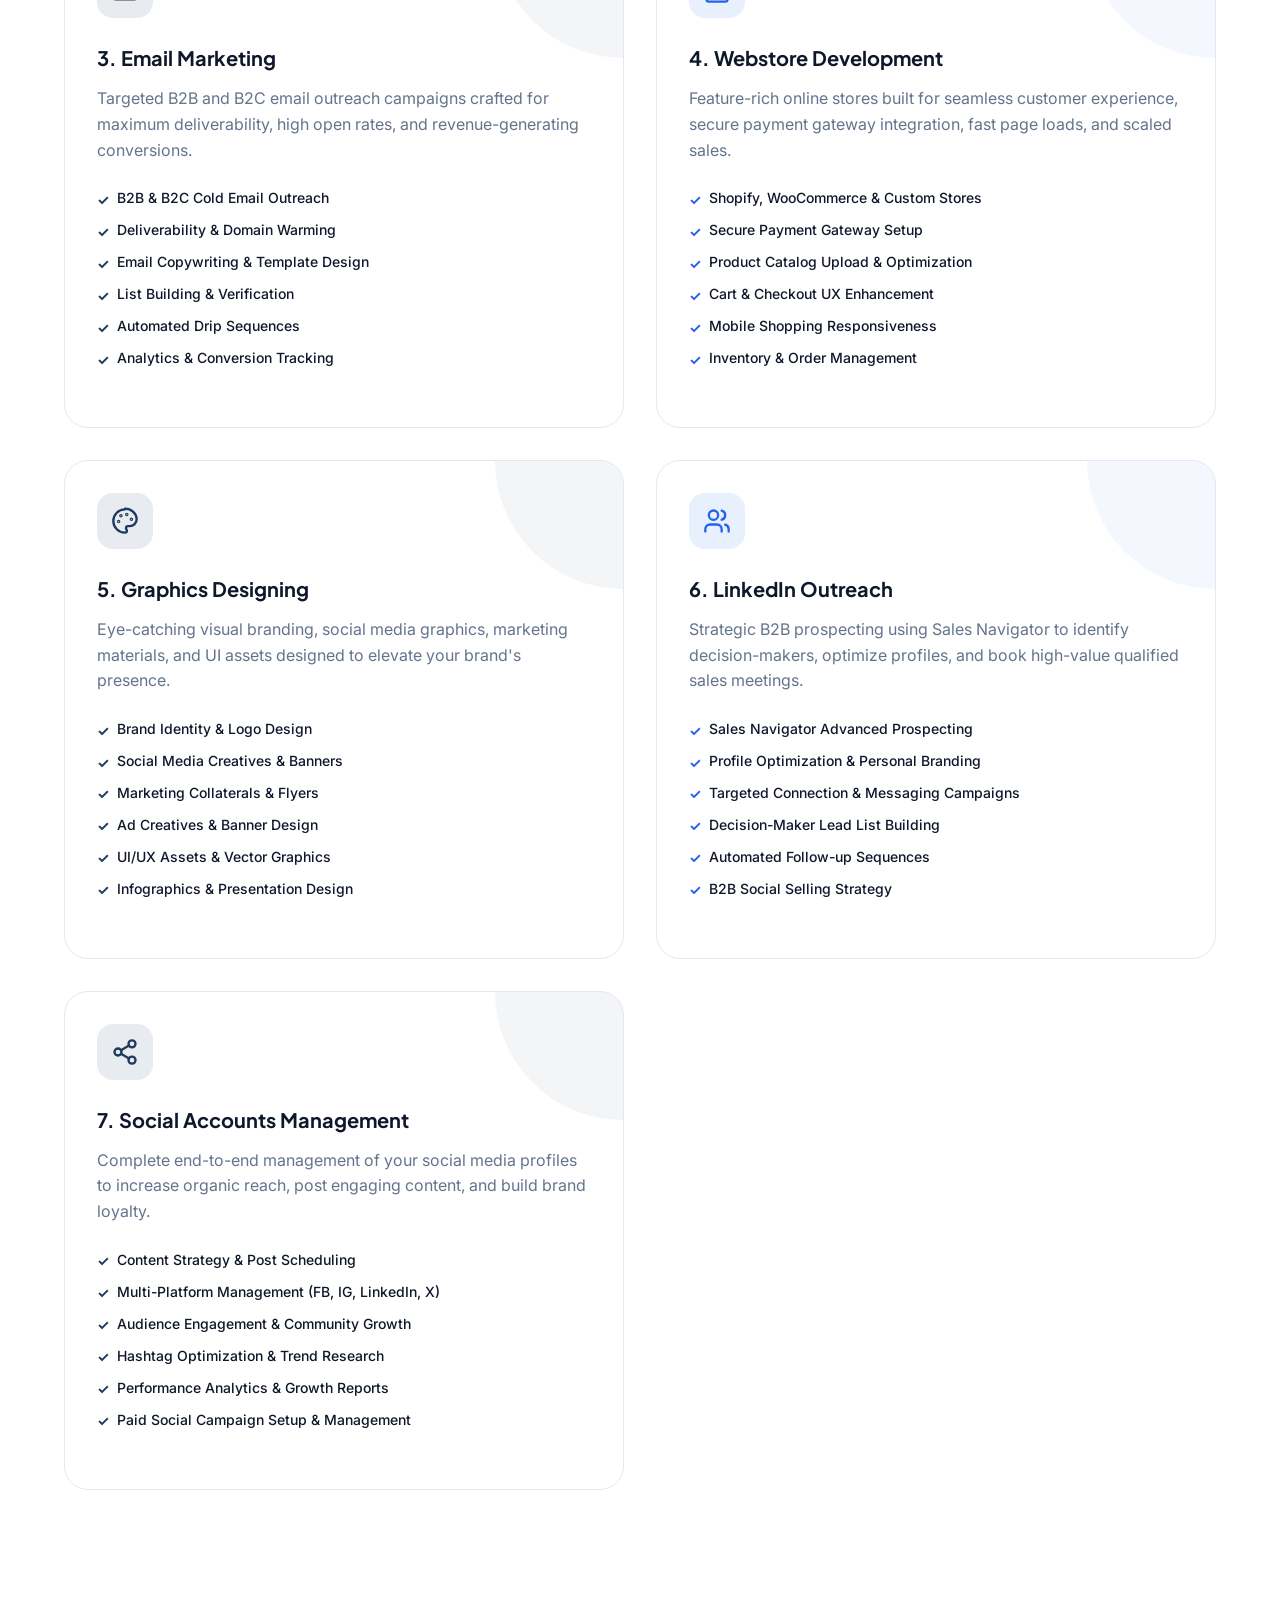
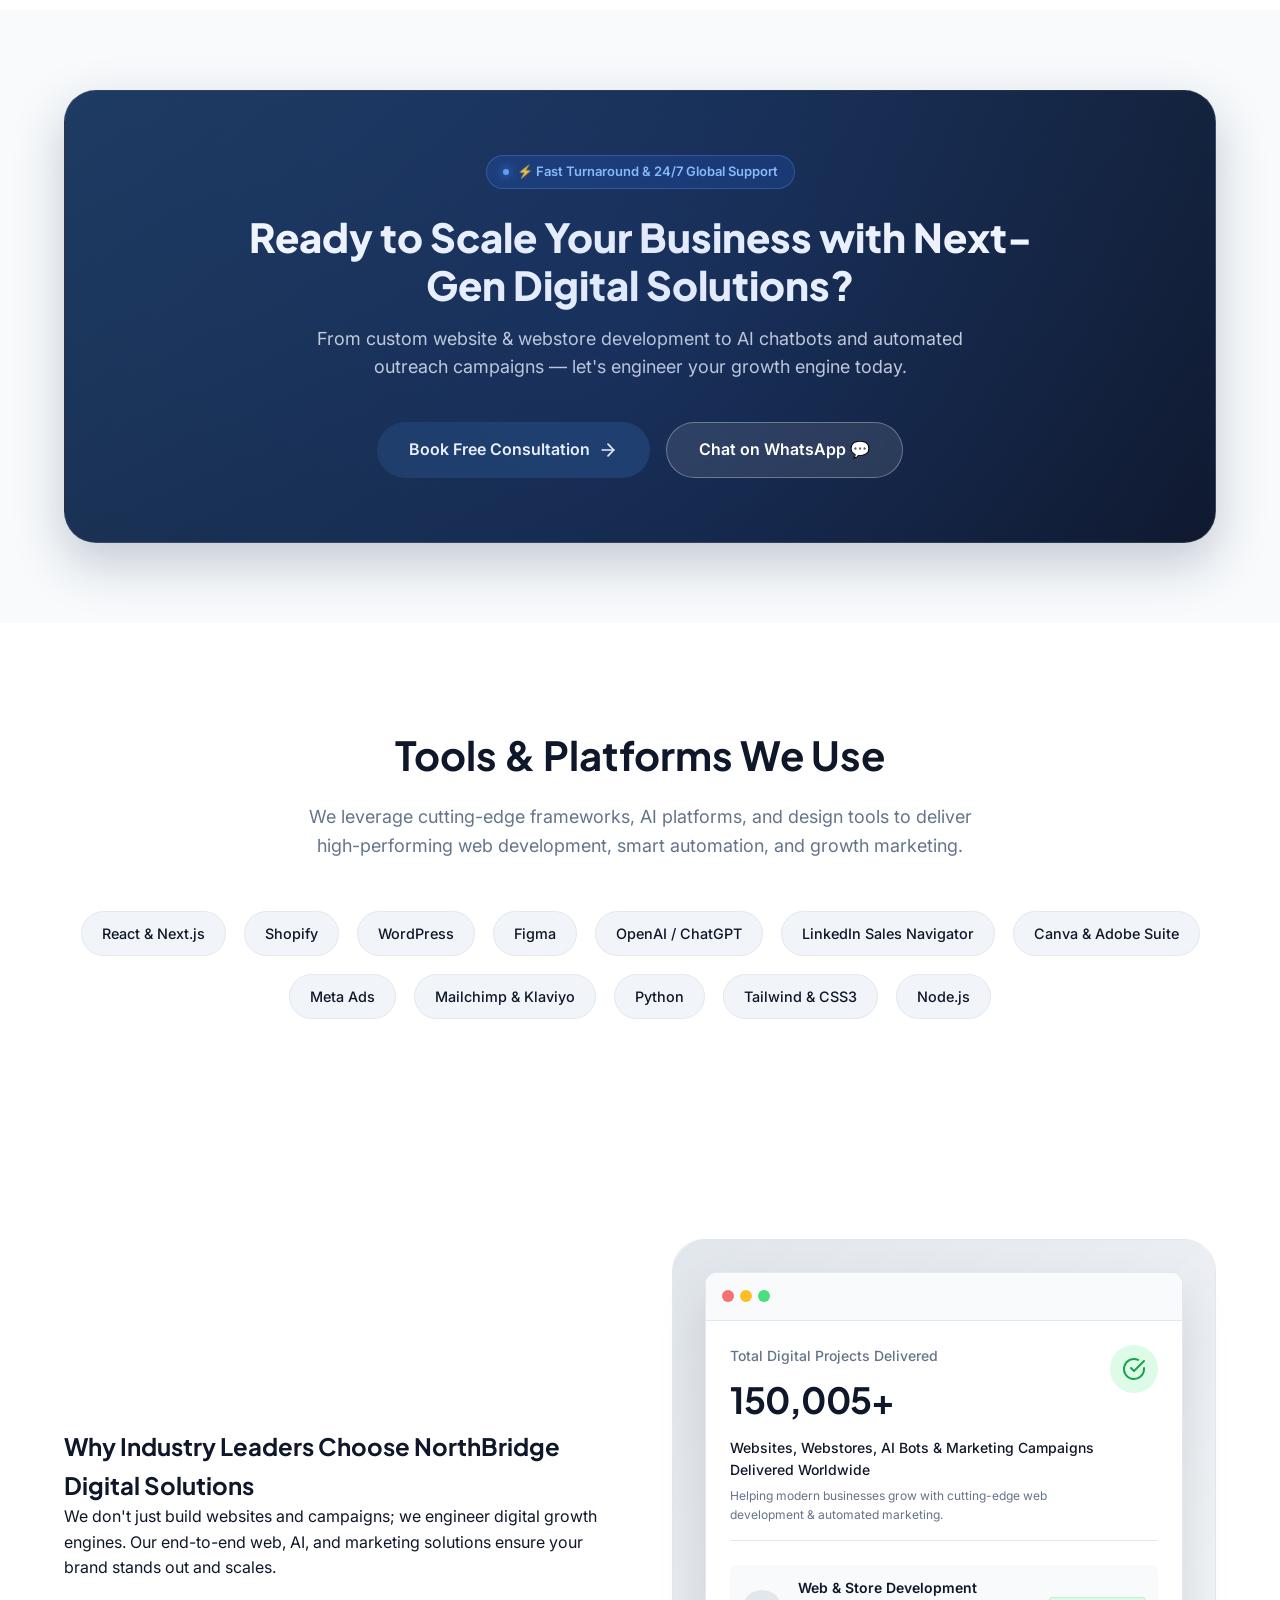
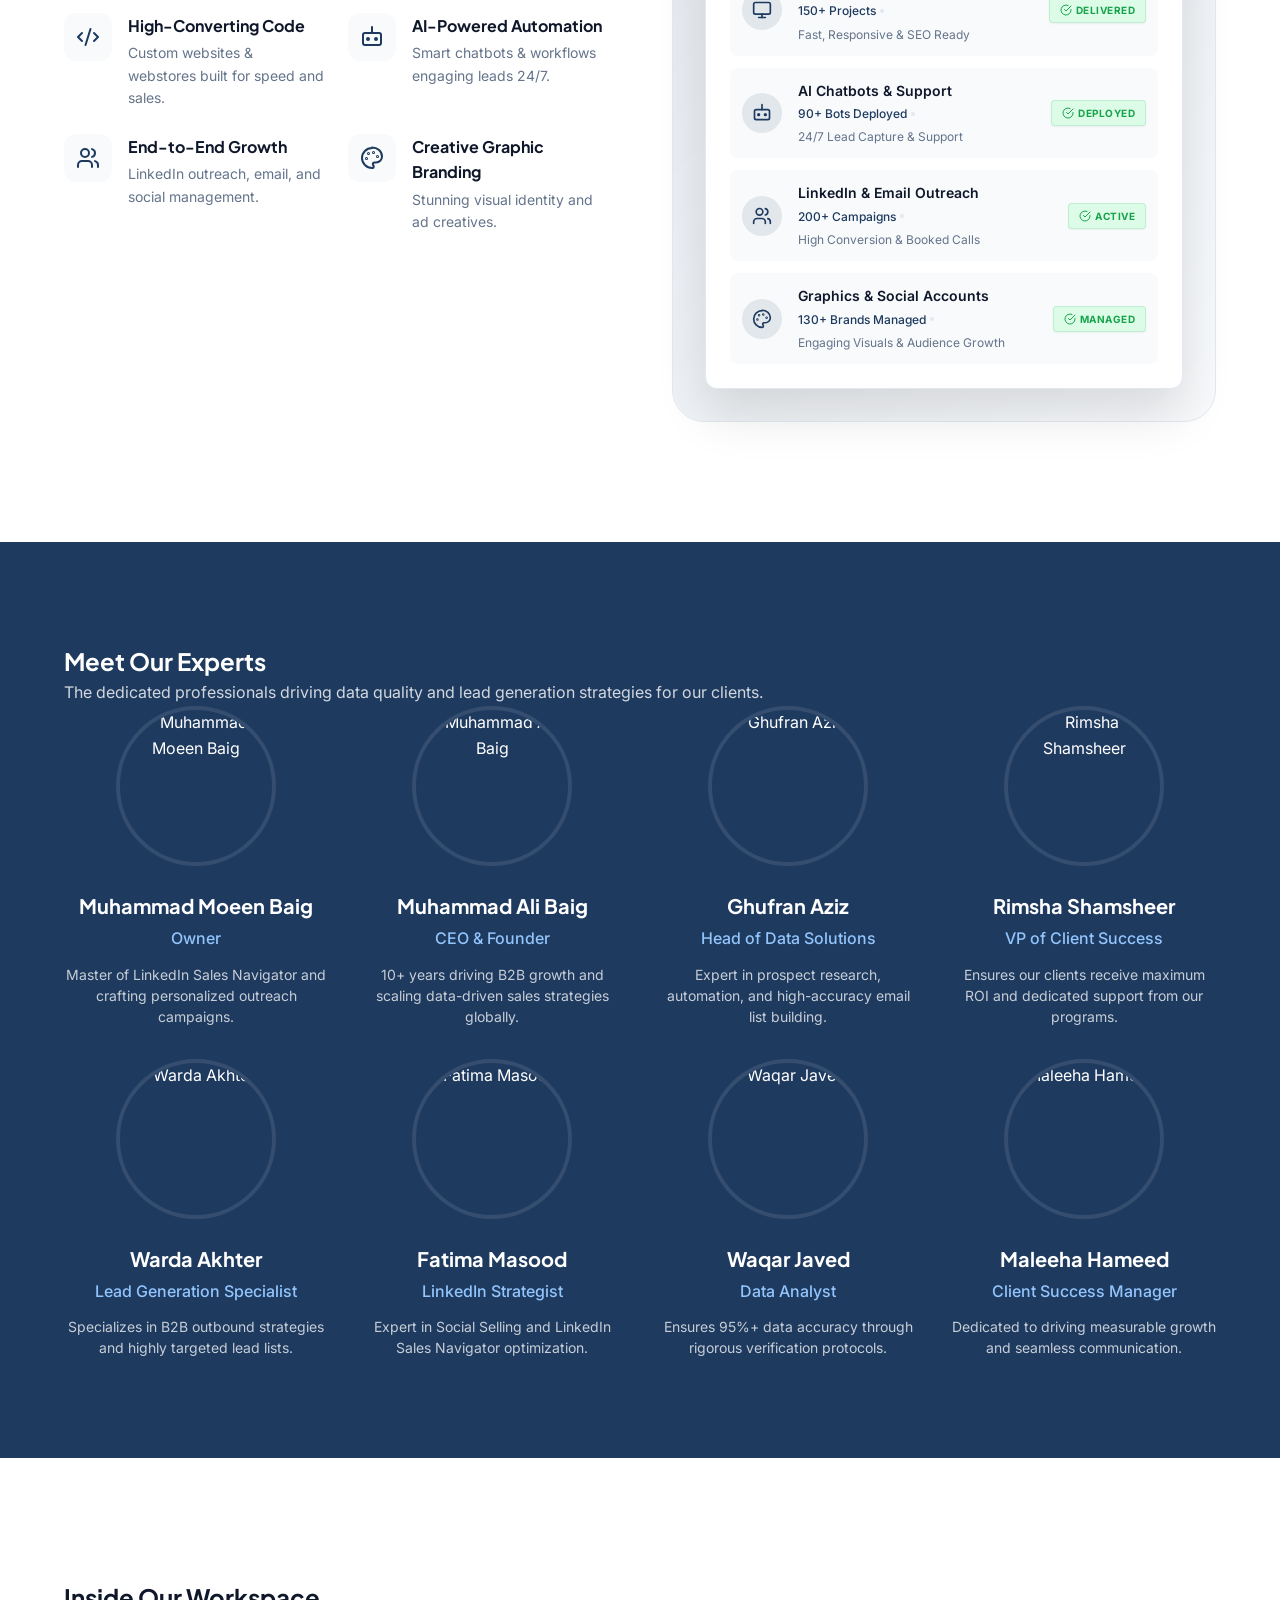
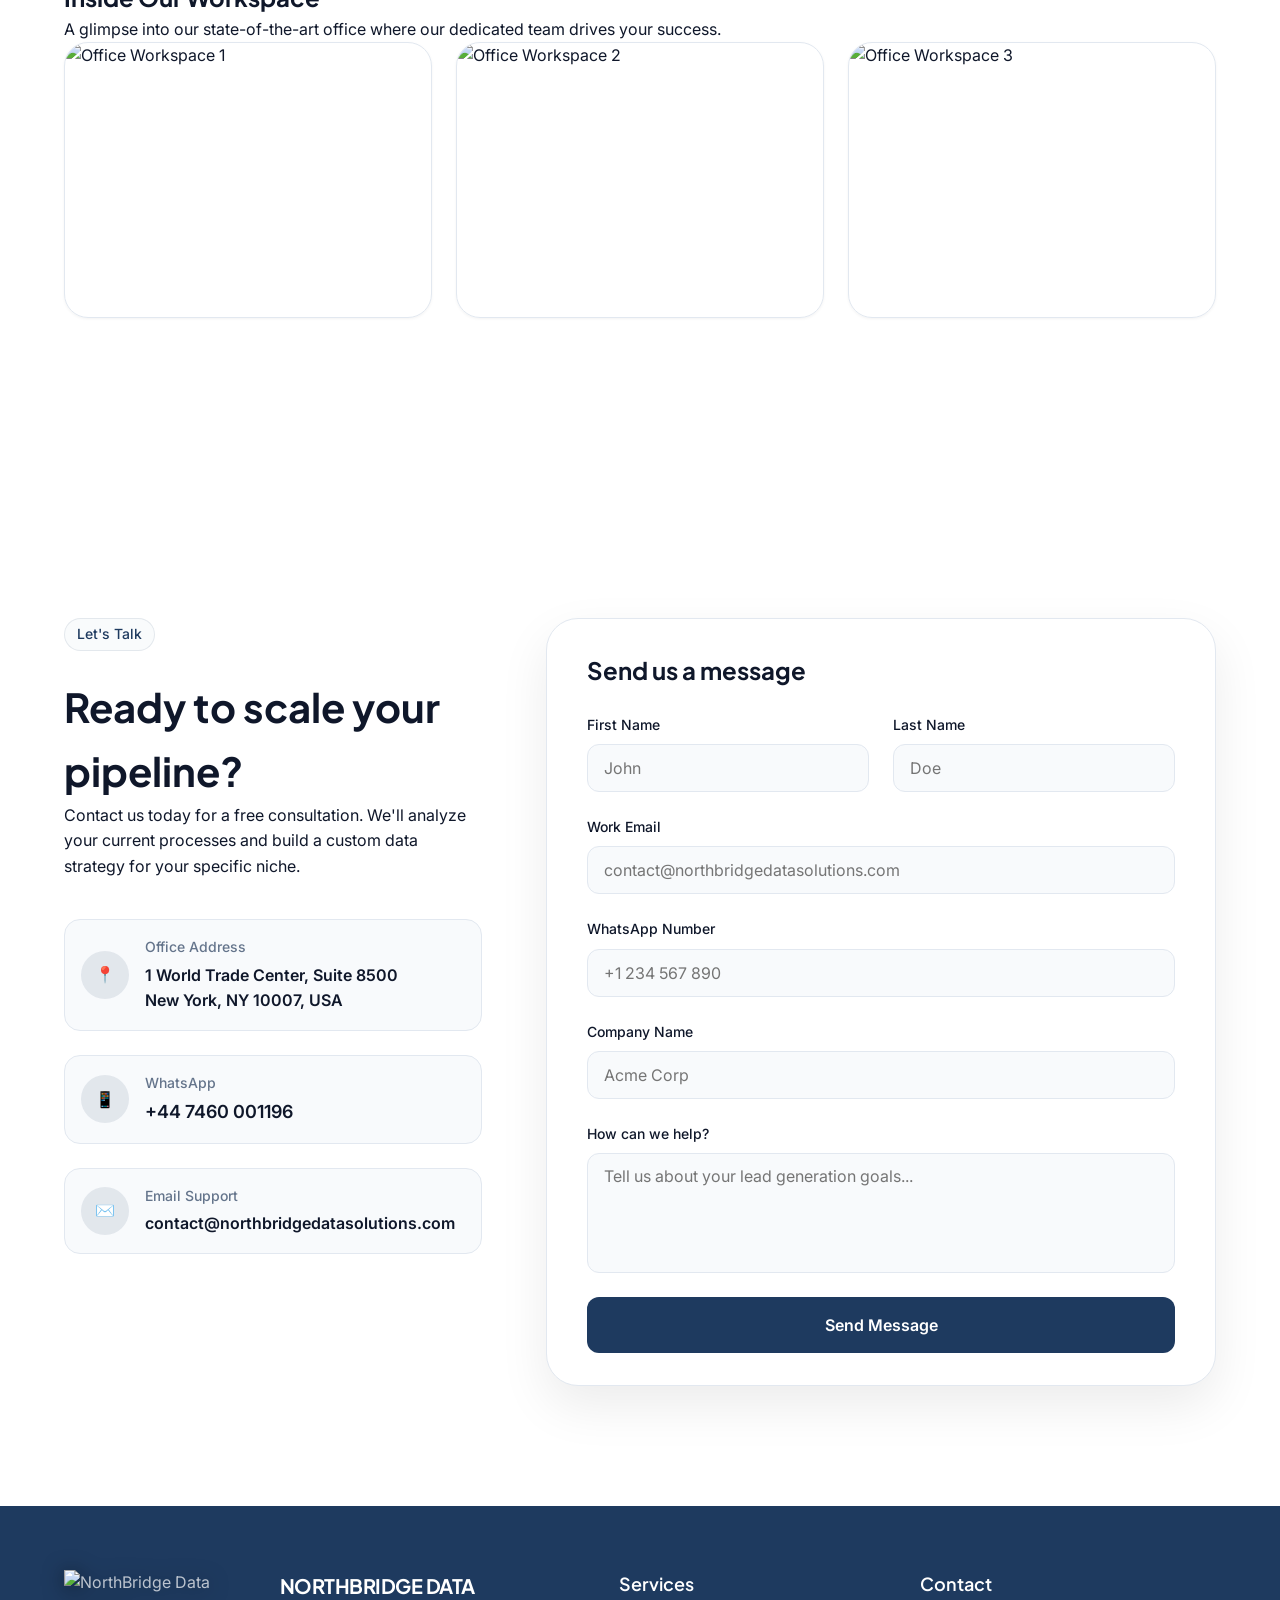
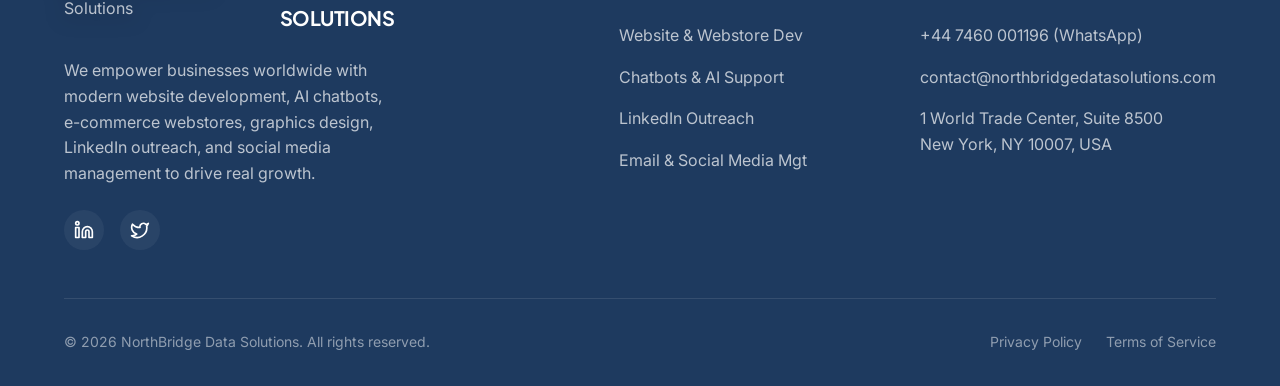
==== commit a93e9fe5: "Add Interactive AI Chatbot Floating Widget and High-Converting Mid-Page CTA Banner" ====
--- a/index.html
+++ b/index.html
@@ -219,6 +219,24 @@
     </div>
   </section>
 
+  <!-- MID-PAGE CTA BANNER -->
+  <section class="cta-banner-section">
+    <div class="container">
+      <div class="cta-banner-card fade-in">
+        <div class="cta-banner-badge">
+          <span class="cta-badge-ping"></span>
+          <span>⚡ Fast Turnaround & 24/7 Global Support</span>
+        </div>
+        <h2 class="cta-banner-title">Ready to Scale Your Business with Next-Gen Digital Solutions?</h2>
+        <p class="cta-banner-desc">From custom website & webstore development to AI chatbots and automated outreach campaigns — let's engineer your growth engine today.</p>
+        <div class="cta-banner-actions">
+          <a href="#contact" class="btn btn-primary btn-lg btn-rounded">Book Free Consultation <svg xmlns="http://www.w3.org/2000/svg" width="20" height="20" viewBox="0 0 24 24" fill="none" stroke="currentColor" stroke-width="2" stroke-linecap="round" stroke-linejoin="round"><path d="M5 12h14"/><path d="m12 5 7 7-7 7"/></svg></a>
+          <a href="https://wa.me/447460001196" target="_blank" rel="noopener noreferrer" class="btn btn-outline btn-lg btn-rounded" style="border-color:rgba(255,255,255,0.3);color:#fff;background:rgba(255,255,255,0.1);">Chat on WhatsApp 💬</a>
+        </div>
+      </div>
+    </div>
+  </section>
+
   <!-- TOOLS & PLATFORMS -->
 <section class="section section-white" id="tools">
     <div class="container">
@@ -569,6 +587,52 @@
   </footer>
   
 
+  <!-- FLOATING LIVE CHATBOT WIDGET -->
+  <div class="chatbot-widget-container">
+    <button class="chatbot-trigger" id="chatbotTrigger" aria-label="Open AI Assistant Chat">
+      <span class="chatbot-ping"></span>
+      <svg xmlns="http://www.w3.org/2000/svg" width="26" height="26" viewBox="0 0 24 24" fill="none" stroke="currentColor" stroke-width="2" stroke-linecap="round" stroke-linejoin="round" class="chat-icon-open"><path d="M12 2a2 2 0 0 1 2 2v2a2 2 0 0 1-2 2 2 2 0 0 1-2-2V4a2 2 0 0 1 2-2z"/><rect width="18" height="12" x="3" y="8" rx="2"/><circle cx="8" cy="14" r="1"/><circle cx="16" cy="14" r="1"/></svg>
+      <svg xmlns="http://www.w3.org/2000/svg" width="24" height="24" viewBox="0 0 24 24" fill="none" stroke="currentColor" stroke-width="2" stroke-linecap="round" stroke-linejoin="round" class="chat-icon-close" style="display:none;"><path d="M18 6 6 18"/><path d="m6 6 12 12"/></svg>
+    </button>
+
+    <div class="chatbot-box" id="chatbotBox" style="display:none;">
+      <div class="chatbot-header">
+        <div class="chatbot-header-info">
+          <div class="chatbot-avatar">
+            🤖
+            <span class="chatbot-online-dot"></span>
+          </div>
+          <div>
+            <h4>NorthBridge AI Assistant</h4>
+            <span>Online • Instant Reply</span>
+          </div>
+        </div>
+        <button class="chatbot-close-btn" id="chatbotCloseBtn">&times;</button>
+      </div>
+
+      <div class="chatbot-messages" id="chatbotMessages">
+        <div class="chat-msg bot-msg">
+          <div class="chat-bubble">
+            Hello! 👋 Welcome to <strong>NorthBridge Digital Solutions</strong>.<br/>How can we help scale your business today?
+          </div>
+        </div>
+        <div class="chat-chips" id="chatChips">
+          <button class="chat-chip" onclick="handleChipClick('Website Development')">🌐 Web Development</button>
+          <button class="chat-chip" onclick="handleChipClick('AI Chatbot Setup')">🤖 AI Chatbot Setup</button>
+          <button class="chat-chip" onclick="handleChipClick('LinkedIn & Email Outreach')">📈 Outreach Campaigns</button>
+          <button class="chat-chip" onclick="handleChipClick('WhatsApp Consultation')">💬 Chat on WhatsApp</button>
+        </div>
+      </div>
+
+      <form class="chatbot-input-area" id="chatbotForm">
+        <input type="text" id="chatbotInput" placeholder="Type a message..." autocomplete="off" />
+        <button type="submit" aria-label="Send Message">
+          <svg xmlns="http://www.w3.org/2000/svg" width="18" height="18" viewBox="0 0 24 24" fill="none" stroke="currentColor" stroke-width="2" stroke-linecap="round" stroke-linejoin="round"><path d="m22 2-7 20-4-9-9-4Z"/><path d="M22 2 11 13"/></svg>
+        </button>
+      </form>
+    </div>
+  </div>
+
   <script src="script.js"></script>
 </body>
 </html>
--- a/style.css
+++ b/style.css
@@ -68,16 +68,40 @@
   font-size: 1.125rem; letter-spacing: -0.025em; white-space: nowrap;
 }
 .desktop-nav { display: none; align-items: center; gap: 2rem; }
+/* NAVBAR LINKS + HOVER UNDERLINE EFFECT */
 .nav-link { 
-  /* FIX: Changed 1rem to 16px and added stability properties */
   font-size: 16px; 
   font-weight: 700; 
   color: var(--text); 
-  transition: color 0.3s; 
+  transition: color 0.3s ease; 
   display: inline-block;
   white-space: nowrap;
-}
-.nav-link:hover { color: var(--accent); }
+  position: relative; /* Underline ko apni jagah rakhne ke liye zaroori */
+  padding-bottom: 4px; /* Text aur line ke darmiyan thoda fasla */
+}
+
+/* Ye line banayega jo shuru mein 0 width ki hogi */
+.nav-link::after {
+  content: '';
+  position: absolute;
+  width: 0;
+  height: 2px;
+  bottom: 0;
+  left: 0;
+  background-color: var(--accent);
+  transition: width 0.3s ease;
+  border-radius: 2px;
+}
+
+/* Hover karne par text ka color change hoga */
+.nav-link:hover { 
+  color: var(--accent); 
+}
+
+/* Hover karne par line poori draw ho jayegi */
+.nav-link:hover::after {
+  width: 100%;
+}
 .mobile-toggle { display: block; padding: 0.5rem; background: none; border: none; cursor: pointer; color: var(--text); }
 .mobile-nav {
   display: none; position: absolute; top: 100%; left: 0; right: 0;
@@ -350,3 +374,639 @@
   border: 1px solid var(--border);
   position: relative;
   padding: 2rem;
+}
+
+.mockup-gradient {
+  position: absolute;
+  inset: 0;
+  background: linear-gradient(135deg, rgba(30,58,95,0.1), transparent);
+  mix-blend-mode: multiply;
+  border-radius: 2rem;
+}
+
+.mockup-card {
+  position: relative;
+  border-radius: 0.75rem;
+  background: var(--card);
+  box-shadow: 0 25px 50px rgba(0,0,0,0.12);
+  border: 1px solid var(--border);
+  display: flex;
+  flex-direction: column;
+  overflow: hidden;
+}
+
+.mockup-toolbar {
+  height: 3rem;
+  border-bottom: 1px solid var(--border);
+  display: flex;
+  align-items: center;
+  padding: 0 1rem;
+  gap: 0.375rem;
+  background: var(--bg-secondary);
+}
+
+.dot {
+  width: 0.75rem;
+  height: 0.75rem;
+  border-radius: 9999px;
+}
+
+.dot.red { background: #f87171; }
+.dot.yellow { background: #fbbf24; }
+.dot.green { background: #4ade80; }
+
+.mockup-body {
+  padding: 1.5rem;
+  display: flex;
+  flex-direction: column;
+  gap: 1rem;
+}
+
+.mockup-header {
+  display: flex;
+  justify-content: space-between;
+  align-items: flex-start;
+  padding-bottom: 1rem;
+  border-bottom: 1px solid var(--border);
+}
+
+.mockup-label {
+  font-size: 0.875rem;
+  font-weight: 500;
+  color: var(--text-muted);
+  margin-bottom: 0.25rem;
+}
+
+.mockup-number {
+  font-size: 2.25rem;
+  font-weight: 700;
+  font-family: 'Plus Jakarta Sans', sans-serif;
+  letter-spacing: -0.025em;
+}
+
+.mockup-subtitle {
+  font-size: 0.875rem;
+  font-weight: 500;
+  margin-top: 0.5rem;
+}
+
+.mockup-subtext {
+  font-size: 0.75rem;
+  color: var(--text-muted);
+  margin-top: 0.25rem;
+}
+
+.verified-circle {
+  width: 3rem;
+  height: 3rem;
+  border-radius: 9999px;
+  background: var(--green-light);
+  display: flex;
+  align-items: center;
+  justify-content: center;
+  flex-shrink: 0;
+}
+
+/* ROWS */
+.mockup-rows {
+  display: flex;
+  flex-direction: column;
+  gap: 0.75rem;
+  padding-top: 0.5rem;
+}
+
+.mockup-row {
+  display: flex;
+  align-items: center;
+  justify-content: space-between;
+  padding: 0.75rem;
+  border-radius: 0.5rem;
+  background: var(--bg-secondary);
+  transition: background 0.3s;
+}
+
+.mockup-row:hover {
+  background: #f1f5f9;
+}
+
+.row-left {
+  display: flex;
+  align-items: center;
+  gap: 1rem;
+}
+
+.row-icon {
+  width: 2.5rem;
+  height: 2.5rem;
+  border-radius: 9999px;
+  background: var(--primary-light);
+  display: flex;
+  align-items: center;
+  justify-content: center;
+  flex-shrink: 0;
+  color: var(--primary);
+}
+
+.row-title {
+  font-weight: 600;
+  font-size: 0.875rem;
+}
+
+.row-details {
+  font-size: 0.75rem;
+  color: var(--text-muted);
+  margin-top: 0.125rem;
+  display: flex;
+  flex-wrap: wrap;
+  align-items: center;
+  gap: 0.25rem;
+}
+
+.row-count {
+  font-weight: 500;
+  color: var(--primary);
+}
+
+.row-sep {
+  width: 4px;
+  height: 4px;
+  border-radius: 9999px;
+  background: var(--border);
+}
+
+.verified-badge {
+  padding: 0.25rem 0.625rem;
+  background: var(--green-light);
+  border-radius: 0.25rem;
+  font-size: 0.625rem;
+  color: var(--green);
+  font-weight: 700;
+  text-transform: uppercase;
+  letter-spacing: 0.05em;
+  display: flex;
+  align-items: center;
+  gap: 0.25rem;
+  flex-shrink: 0;
+  border: 1px solid rgba(22,163,74,0.15);
+  box-shadow: 0 1px 2px rgba(0,0,0,0.05);
+}
+
+/* RESPONSIVE */
+@media(max-width:768px) {
+  .mockup-number { font-size: 1.5rem; }
+  .mockup-subtitle { font-size: 0.75rem; }
+  .row-details { flex-direction: column; align-items: flex-start; }
+}
+/* TEAM */
+.team-grid { display: grid; grid-template-columns: 1fr; gap: 2rem; }
+@media(min-width:640px) { .team-grid { grid-template-columns: 1fr 1fr; } }
+@media(min-width:1024px) { .team-grid { grid-template-columns: repeat(4, 1fr); } }
+.team-card { display: flex; flex-direction: column; align-items: center; text-align: center; }
+.team-photo {
+  width: 10rem; height: 10rem; border-radius: 9999px; overflow: hidden;
+  border: 4px solid rgba(255,255,255,0.1); margin-bottom: 1.5rem;
+  transition: border-color 0.3s;
+}
+.team-card:hover .team-photo { border-color: rgba(255,255,255,0.3); }
+.team-photo img { width: 100%; height: 100%; object-fit: cover; transition: transform 0.5s; }
+.team-card:hover .team-photo img { transform: scale(1.05); }
+.team-card h3 { font-size: 1.25rem; font-weight: 700; color: #fff; margin-bottom: 0.25rem; }
+.team-role { color: var(--accent); font-weight: 500; margin-bottom: 0.75rem; display: block; color: #60a5fa; }
+.team-card p { font-size: 0.875rem; color: rgba(255,255,255,0.7); line-height: 1.5; }
+
+/* GALLERY */
+.gallery-grid { display: grid; grid-template-columns: 1fr; gap: 1.5rem; }
+@media(min-width:768px) { .gallery-grid { grid-template-columns: repeat(3, 1fr); } }
+.gallery-item {
+  border-radius: var(--radius); overflow: hidden; aspect-ratio: 4/3;
+  position: relative; border: 1px solid var(--border); box-shadow: 0 1px 3px rgba(0,0,0,0.05);
+}
+.gallery-item img { width: 100%; height: 100%; object-fit: cover; transition: transform 0.7s; }
+.gallery-item:hover img { transform: scale(1.1); }
+
+/* CONTACT */
+.contact-grid { display: grid; grid-template-columns: 1fr; gap: 4rem; }
+@media(min-width:1024px) { .contact-grid { grid-template-columns: 1fr 1fr; } }
+.contact-cards { display: flex; flex-direction: column; gap: 1.5rem; margin-top: 2.5rem; }
+.contact-card {
+  display: flex; align-items: center; gap: 1rem; padding: 1rem;
+  border-radius: 1rem; background: var(--bg-secondary); border: 1px solid var(--border);
+}
+.contact-card-link { transition: background 0.3s; cursor: pointer; }
+.contact-card-link:hover { background: #f1f5f9; }
+.contact-card-icon {
+  width: 3rem; height: 3rem; border-radius: 9999px; background: var(--primary-light);
+  display: flex; align-items: center; justify-content: center; flex-shrink: 0; color: var(--primary);
+}
+.contact-card-label { font-size: 0.875rem; font-weight: 500; color: var(--text-muted); margin-bottom: 0.25rem; }
+.contact-card-value { font-weight: 600; }
+
+.contact-form-card {
+  background: var(--card); border-radius: 2rem; padding: 2rem 2.5rem;
+  box-shadow: 0 20px 50px rgba(0,0,0,0.08); border: 1px solid var(--border);
+}
+.contact-form-card h3 { font-size: 1.5rem; font-weight: 700; margin-bottom: 1.5rem; }
+.form-row { display: grid; grid-template-columns: 1fr; gap: 1.5rem; margin-bottom: 1.5rem; }
+@media(min-width:768px) { .form-row { grid-template-columns: 1fr 1fr; } }
+.form-group { display: flex; flex-direction: column; gap: 0.5rem; margin-bottom: 1.5rem; }
+.form-row .form-group { margin-bottom: 0; }
+.form-group label { font-size: 0.875rem; font-weight: 500; }
+.form-group input, .form-group textarea {
+  padding: 0.75rem 1rem; border: 1px solid var(--border); border-radius: 0.75rem;
+  font-size: 1rem; font-family: inherit; background: var(--bg-secondary);
+  transition: border-color 0.3s, box-shadow 0.3s; outline: none;
+}
+.form-group input { height: 3rem; }
+.form-group textarea { min-height: 120px; resize: none; }
+.form-group input:focus, .form-group textarea:focus {
+  border-color: var(--primary); box-shadow: 0 0 0 3px rgba(30,58,95,0.1);
+}
+
+.form-success { text-align: center; padding: 3rem 1rem; min-height: 400px; display: flex; flex-direction: column; align-items: center; justify-content: center; }
+.success-icon { width: 4rem; height: 4rem; border-radius: 9999px; background: var(--green-light); display: flex; align-items: center; justify-content: center; margin-bottom: 1.5rem; }
+.form-success h3 { font-size: 1.5rem; font-weight: 700; margin-bottom: 0.75rem; }
+.form-success p { color: var(--text-muted); margin-bottom: 1.5rem; max-width: 24rem; }
+
+/* FOOTER */
+.footer { background: var(--primary); color: rgba(255,255,255,0.7); padding: 4rem 0 2rem; }
+.footer-grid { display: grid; grid-template-columns: 1fr; gap: 3rem; margin-bottom: 3rem; }
+@media(min-width:768px) { .footer-grid { grid-template-columns: 2fr 1fr 1fr; } }
+.footer-brand p { max-width: 20rem; margin-bottom: 1.5rem; line-height: 1.6; }
+.footer-logo { display: flex; align-items: center; gap: 0.75rem; margin-bottom: 1.5rem; }
+.footer-logo img { height: 4rem; filter: drop-shadow(0 2px 10px rgba(0,0,0,0.5)); }
+.footer-logo span { font-family: 'Plus Jakarta Sans', sans-serif; font-weight: 700; font-size: 1.25rem; color: #fff; letter-spacing: -0.025em; }
+.social-links { display: flex; gap: 1rem; }
+.social-links a {
+  width: 2.5rem; height: 2.5rem; border-radius: 9999px; background: rgba(255,255,255,0.05);
+  display: flex; align-items: center; justify-content: center; color: #fff; transition: background 0.3s;
+}
+.social-links a:hover { background: rgba(255,255,255,0.1); }
+.footer-links h4, .footer-contact h4 { font-size: 1.125rem; font-weight: 600; color: #fff; margin-bottom: 1.5rem; }
+.footer-links ul, .footer-contact ul { list-style: none; display: flex; flex-direction: column; gap: 1rem; }
+.footer-links a { color: rgba(255,255,255,0.7); transition: color 0.3s; }
+.footer-links a:hover { color: #fff; }
+.footer-contact a { color: rgba(255,255,255,0.7); transition: color 0.3s; }
+.footer-contact a:hover { color: #fff; }
+.footer-bottom {
+  border-top: 1px solid rgba(255,255,255,0.1); padding-top: 2rem;
+  display: flex; flex-direction: column; align-items: center; gap: 1rem;
+}
+@media(min-width:768px) { .footer-bottom { flex-direction: row; justify-content: space-between; } }
+/* =============================== */
+/* WHITE SECTION VARIANT */
+/* =============================== */
+
+.section-white {
+  background: #ffffff;
+}
+.footer-bottom p { font-size: 0.875rem; color: rgba(255,255,255,0.5); }
+.footer-legal { display: flex; gap: 1.5rem; }
+.footer-legal a { font-size: 0.875rem; color: rgba(255,255,255,0.5); transition: color 0.3s; }
+.footer-legal a:hover { color: #fff; }
+
+
+/* ============================= */
+/* MEET OUR EXPERTS - BLUE BG   */
+/* ============================= */
+
+#team {
+  background: var(--primary);
+  color: #ffffff;
+  padding: 100px 0;
+}
+
+#team .section-title,
+#team .section-desc {
+  color: #ffffff;
+}
+
+#team .team-role {
+  color: #93c5fd; /* light blue accent */
+}
+
+#team .team-card p {
+  color: rgba(255,255,255,0.75);
+}
+
+/* =================================== */
+/* MID-PAGE CTA BANNER SECTION         */
+/* =================================== */
+.cta-banner-section {
+  padding: 80px 0;
+  background: var(--bg-secondary);
+}
+
+.cta-banner-card {
+  background: linear-gradient(135deg, #1e3a5f 0%, #0f172a 100%);
+  border-radius: 2rem;
+  padding: 4rem 2.5rem;
+  text-align: center;
+  color: #ffffff;
+  position: relative;
+  overflow: hidden;
+  box-shadow: 0 20px 50px rgba(30,58,95,0.25);
+  border: 1px solid rgba(255,255,255,0.1);
+}
+
+.cta-banner-card::before {
+  content: '';
+  position: absolute;
+  top: -50%;
+  left: -50%;
+  width: 200%;
+  height: 200%;
+  background: radial-gradient(circle, rgba(37,99,235,0.15) 0%, transparent 60%);
+  pointer-events: none;
+}
+
+.cta-banner-badge {
+  display: inline-flex;
+  align-items: center;
+  gap: 0.5rem;
+  padding: 0.35rem 1rem;
+  border-radius: 9999px;
+  background: rgba(37,99,235,0.2);
+  border: 1px solid rgba(96,165,250,0.3);
+  color: #93c5fd;
+  font-size: 0.8125rem;
+  font-weight: 600;
+  margin-bottom: 1.5rem;
+}
+
+.cta-badge-ping {
+  width: 6px;
+  height: 6px;
+  border-radius: 50%;
+  background: #60a5fa;
+  box-shadow: 0 0 10px #60a5fa;
+}
+
+.cta-banner-title {
+  font-size: 2.5rem;
+  font-weight: 800;
+  line-height: 1.2;
+  margin-bottom: 1rem;
+  max-width: 800px;
+  margin-left: auto;
+  margin-right: auto;
+}
+
+.cta-banner-desc {
+  font-size: 1.125rem;
+  color: rgba(255,255,255,0.8);
+  max-width: 650px;
+  margin: 0 auto 2.5rem;
+  line-height: 1.6;
+}
+
+.cta-banner-actions {
+  display: flex;
+  flex-wrap: wrap;
+  gap: 1rem;
+  justify-content: center;
+}
+
+@media(max-width: 640px) {
+  .cta-banner-card { padding: 2.5rem 1.5rem; }
+  .cta-banner-title { font-size: 1.75rem; }
+  .cta-banner-desc { font-size: 0.95rem; }
+}
+
+/* =================================== */
+/* FLOATING LIVE CHATBOT WIDGET        */
+/* =================================== */
+.chatbot-widget-container {
+  position: fixed;
+  bottom: 25px;
+  right: 25px;
+  z-index: 9999;
+  font-family: 'Inter', sans-serif;
+}
+
+.chatbot-trigger {
+  width: 60px;
+  height: 60px;
+  border-radius: 50%;
+  background: linear-gradient(135deg, #2563eb, #1e3a5f);
+  color: #fff;
+  border: none;
+  cursor: pointer;
+  display: flex;
+  align-items: center;
+  justify-content: center;
+  box-shadow: 0 10px 25px rgba(37,99,235,0.4);
+  position: relative;
+  transition: transform 0.3s ease, box-shadow 0.3s ease;
+}
+
+.chatbot-trigger:hover {
+  transform: scale(1.08);
+  box-shadow: 0 15px 30px rgba(37,99,235,0.5);
+}
+
+.chatbot-ping {
+  position: absolute;
+  inset: -4px;
+  border-radius: 50%;
+  border: 2px solid #2563eb;
+  animation: chatPing 2s cubic-bezier(0,0,0.2,1) infinite;
+  pointer-events: none;
+}
+
+@keyframes chatPing {
+  0% { transform: scale(1); opacity: 0.8; }
+  100% { transform: scale(1.4); opacity: 0; }
+}
+
+.chatbot-box {
+  position: absolute;
+  bottom: 75px;
+  right: 0;
+  width: 360px;
+  max-width: calc(100vw - 40px);
+  height: 480px;
+  background: #ffffff;
+  border-radius: 1.25rem;
+  box-shadow: 0 20px 50px rgba(0,0,0,0.2);
+  border: 1px solid var(--border);
+  display: flex;
+  flex-direction: column;
+  overflow: hidden;
+  animation: chatSlideUp 0.3s cubic-bezier(0.16, 1, 0.3, 1);
+}
+
+@keyframes chatSlideUp {
+  from { opacity: 0; transform: translateY(20px) scale(0.95); }
+  to { opacity: 1; transform: translateY(0) scale(1); }
+}
+
+.chatbot-header {
+  background: var(--primary);
+  color: #ffffff;
+  padding: 1rem 1.25rem;
+  display: flex;
+  align-items: center;
+  justify-content: space-between;
+}
+
+.chatbot-header-info {
+  display: flex;
+  align-items: center;
+  gap: 0.75rem;
+}
+
+.chatbot-avatar {
+  width: 40px;
+  height: 40px;
+  border-radius: 50%;
+  background: rgba(255,255,255,0.15);
+  display: flex;
+  align-items: center;
+  justify-content: center;
+  font-size: 1.2rem;
+  position: relative;
+}
+
+.chatbot-online-dot {
+  width: 10px;
+  height: 10px;
+  border-radius: 50%;
+  background: #22c55e;
+  border: 2px solid var(--primary);
+  position: absolute;
+  bottom: 0;
+  right: 0;
+}
+
+.chatbot-header-info h4 {
+  font-size: 0.95rem;
+  font-weight: 700;
+  line-height: 1.2;
+}
+
+.chatbot-header-info span {
+  font-size: 0.75rem;
+  color: rgba(255,255,255,0.75);
+}
+
+.chatbot-close-btn {
+  background: none;
+  border: none;
+  color: #fff;
+  font-size: 1.5rem;
+  cursor: pointer;
+  opacity: 0.8;
+  line-height: 1;
+}
+
+.chatbot-close-btn:hover { opacity: 1; }
+
+.chatbot-messages {
+  flex: 1;
+  padding: 1.25rem;
+  overflow-y: auto;
+  display: flex;
+  flex-direction: column;
+  gap: 1rem;
+  background: #f8fafc;
+}
+
+.chat-msg {
+  display: flex;
+  flex-direction: column;
+  max-width: 85%;
+}
+
+.chat-msg.bot-msg {
+  align-self: flex-start;
+}
+
+.chat-msg.user-msg {
+  align-self: flex-end;
+}
+
+.chat-bubble {
+  padding: 0.75rem 1rem;
+  border-radius: 1rem;
+  font-size: 0.875rem;
+  line-height: 1.5;
+}
+
+.bot-msg .chat-bubble {
+  background: #ffffff;
+  color: var(--text);
+  border: 1px solid var(--border);
+  border-bottom-left-radius: 0.25rem;
+  box-shadow: 0 2px 5px rgba(0,0,0,0.03);
+}
+
+.user-msg .chat-bubble {
+  background: var(--accent);
+  color: #ffffff;
+  border-bottom-right-radius: 0.25rem;
+}
+
+.chat-chips {
+  display: flex;
+  flex-wrap: wrap;
+  gap: 0.5rem;
+  margin-top: 0.25rem;
+}
+
+.chat-chip {
+  padding: 0.4rem 0.75rem;
+  background: #ffffff;
+  border: 1px solid var(--accent);
+  color: var(--accent);
+  border-radius: 9999px;
+  font-size: 0.78125rem;
+  font-weight: 600;
+  cursor: pointer;
+  transition: all 0.2s ease;
+}
+
+.chat-chip:hover {
+  background: var(--accent);
+  color: #ffffff;
+}
+
+.chatbot-input-area {
+  padding: 0.75rem 1rem;
+  background: #ffffff;
+  border-top: 1px solid var(--border);
+  display: flex;
+  align-items: center;
+  gap: 0.5rem;
+}
+
+.chatbot-input-area input {
+  flex: 1;
+  border: 1px solid var(--border);
+  border-radius: 9999px;
+  padding: 0.6rem 1rem;
+  font-size: 0.875rem;
+  outline: none;
+  transition: border-color 0.2s;
+}
+
+.chatbot-input-area input:focus {
+  border-color: var(--accent);
+}
+
+.chatbot-input-area button {
+  width: 38px;
+  height: 38px;
+  border-radius: 50%;
+  background: var(--accent);
+  color: #fff;
+  border: none;
+  cursor: pointer;
+  display: flex;
+  align-items: center;
+  justify-content: center;
+  transition: background 0.2s;
+}
+
+.chatbot-input-area button:hover {
+  background: #1d4ed8;
+}
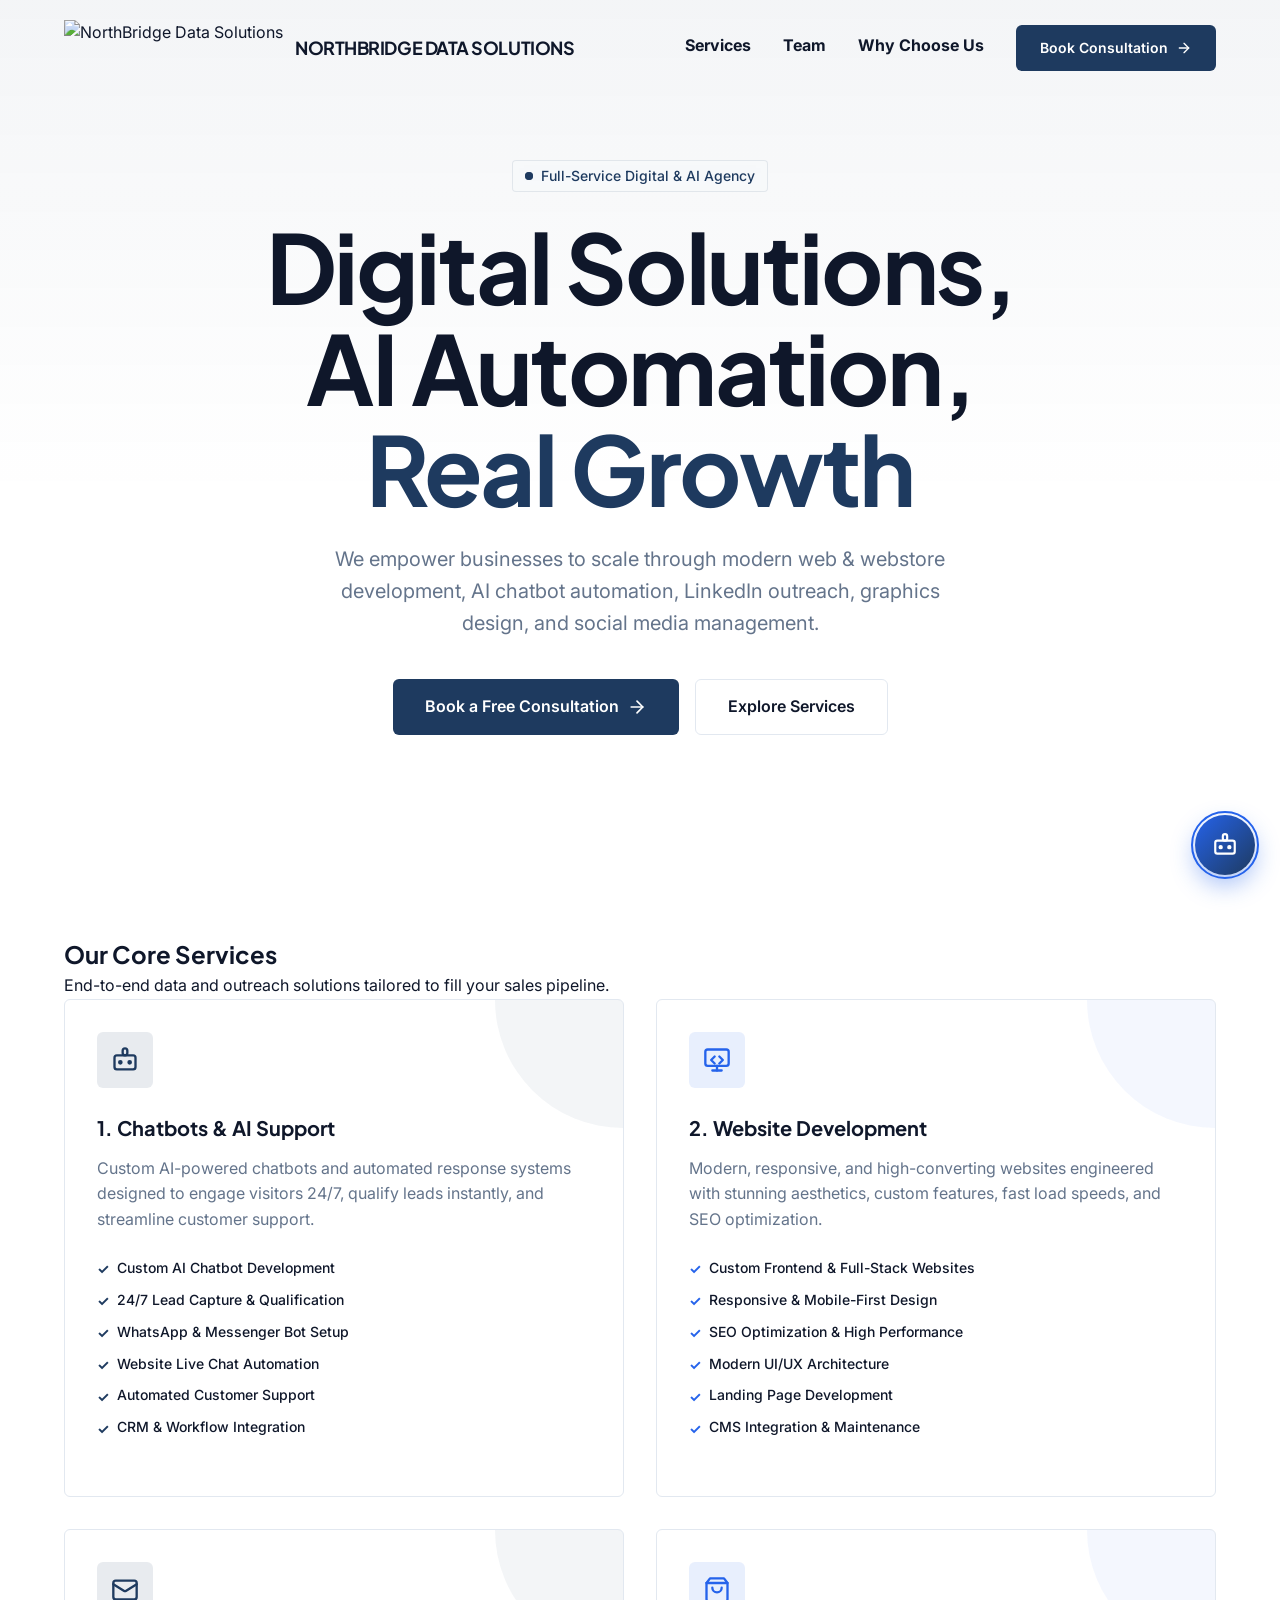
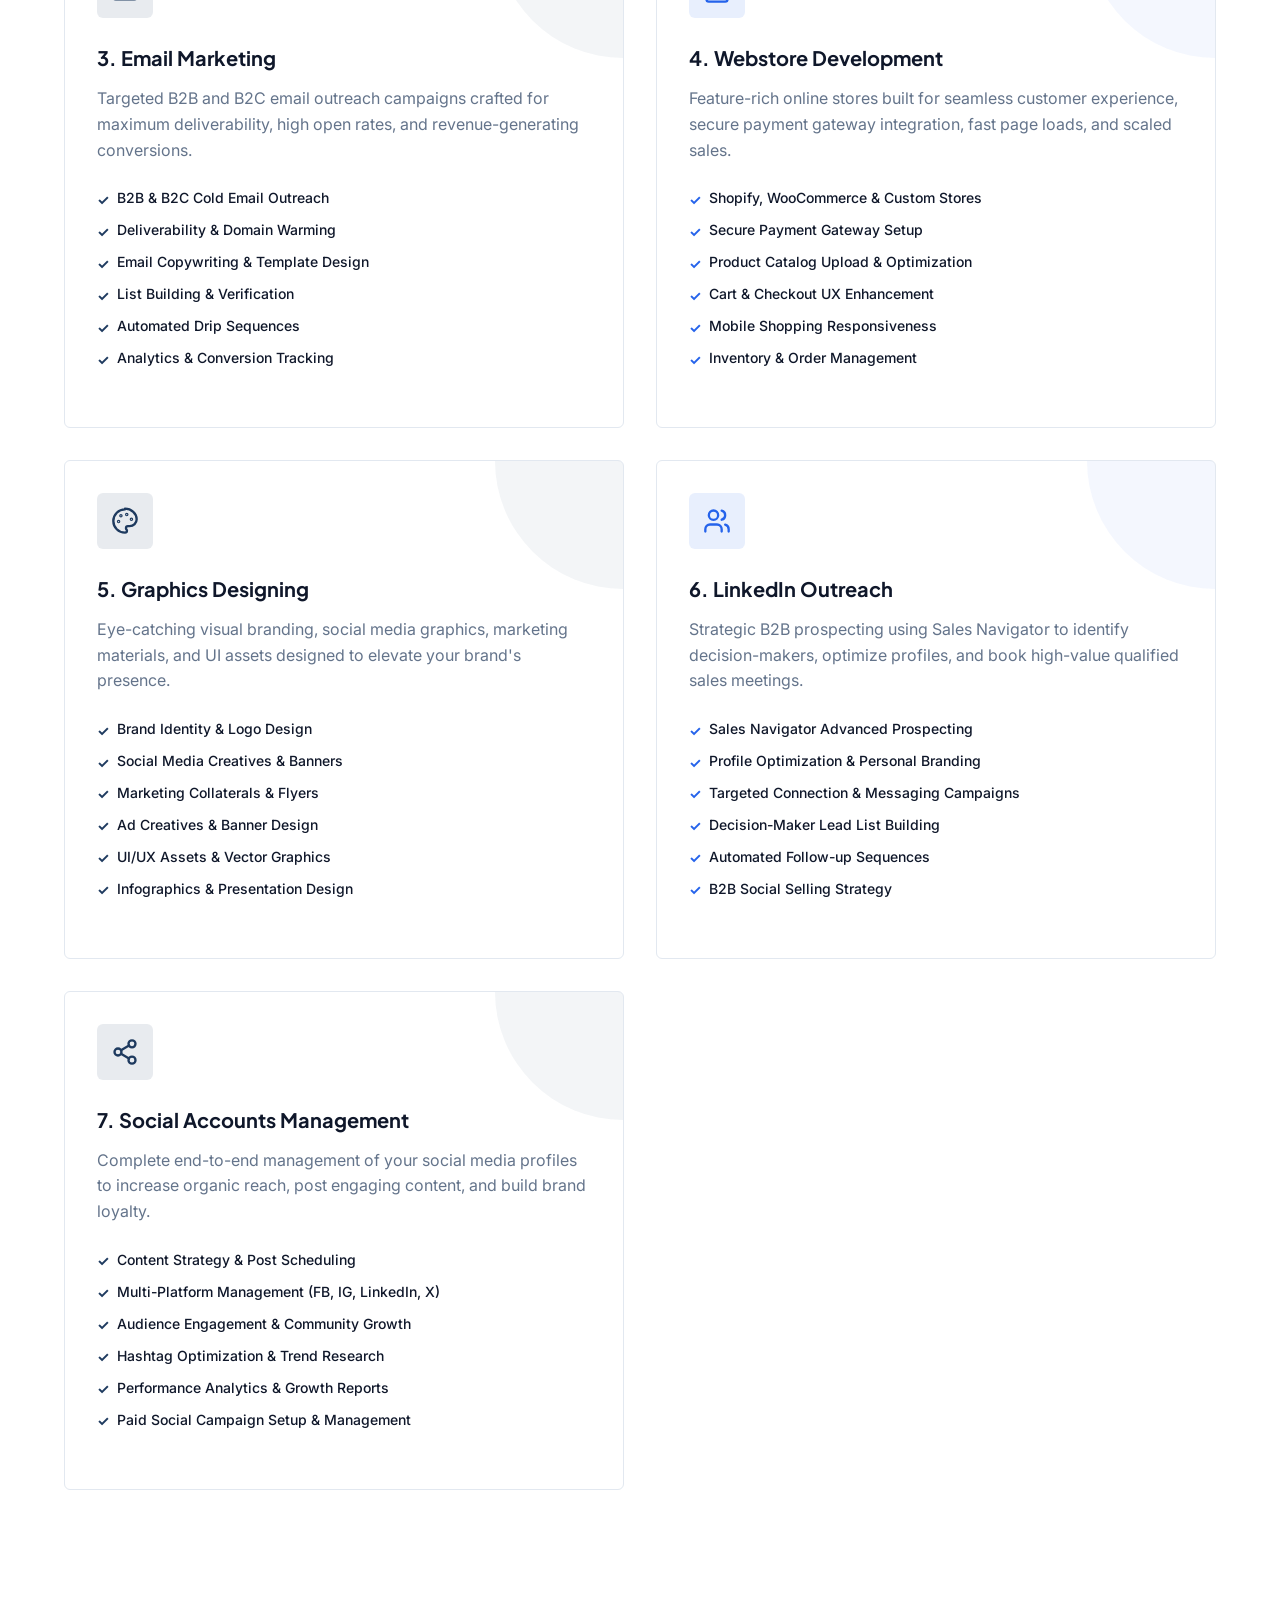
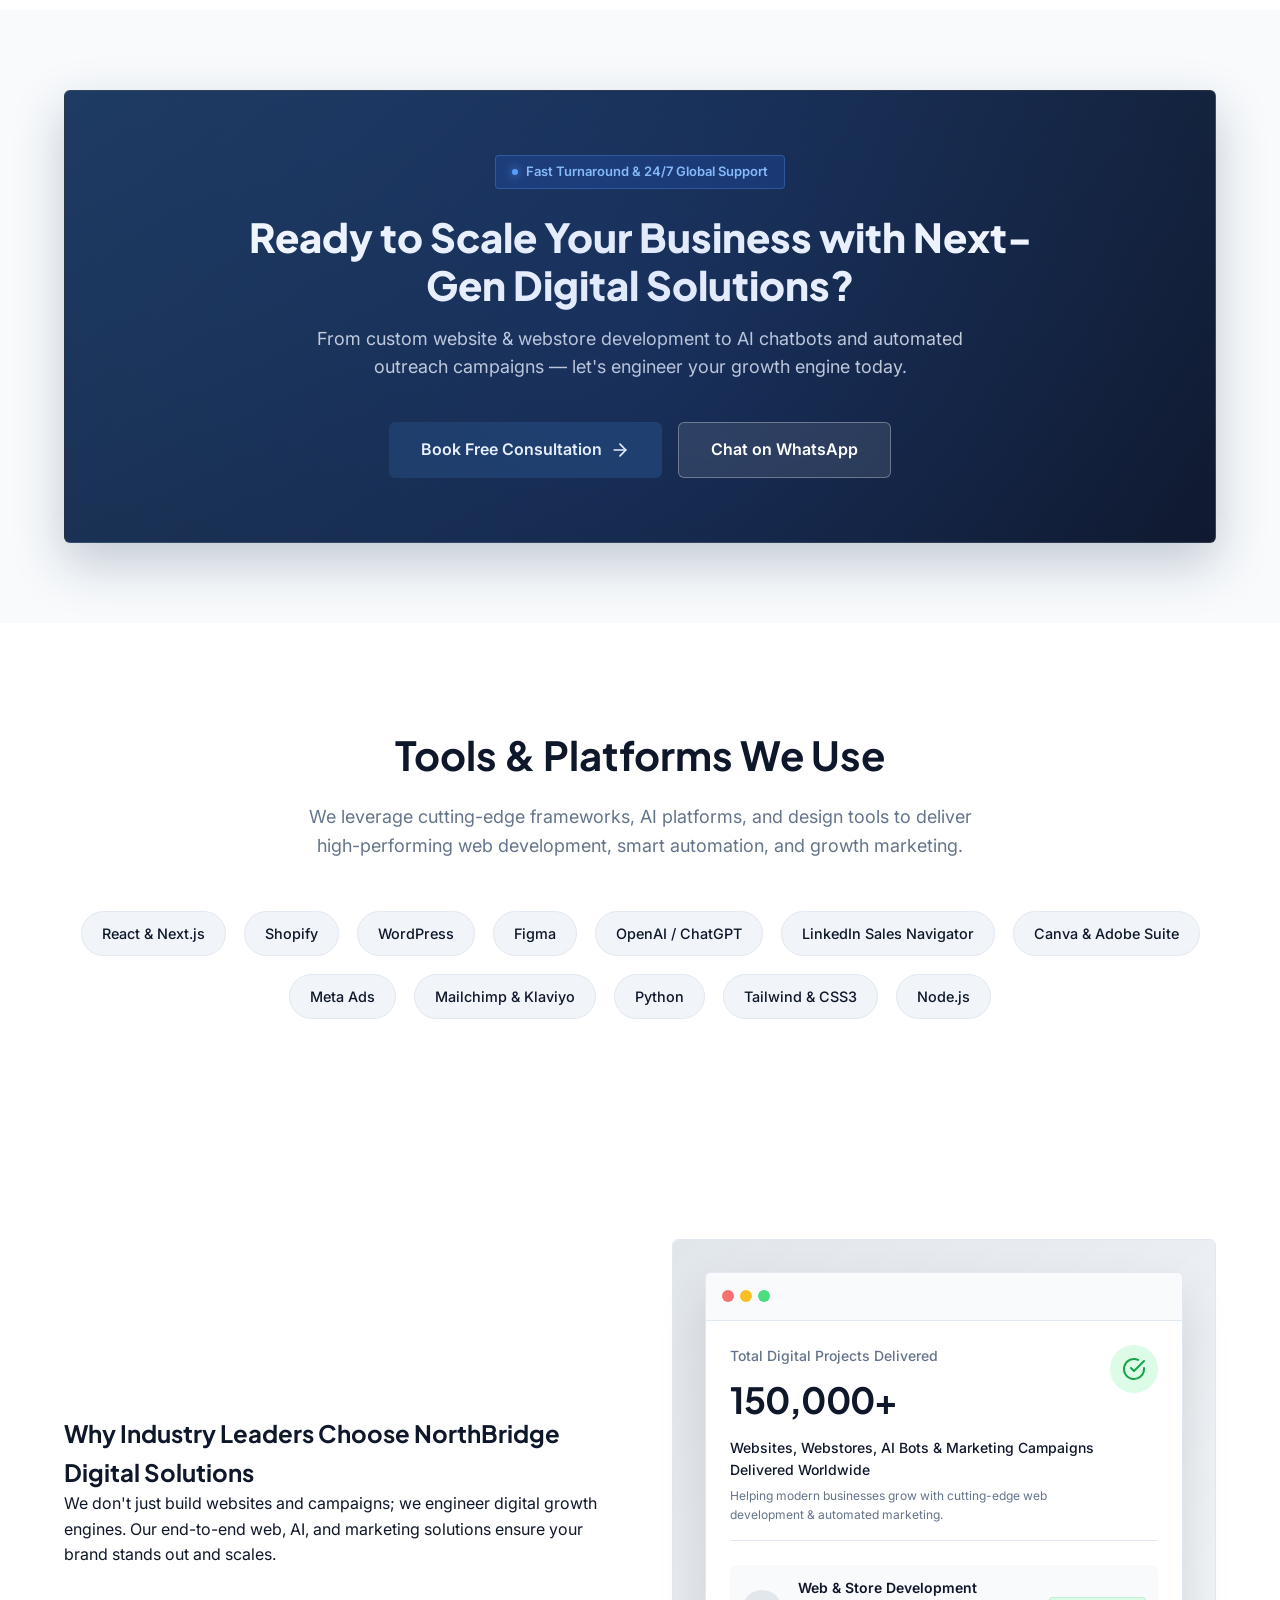
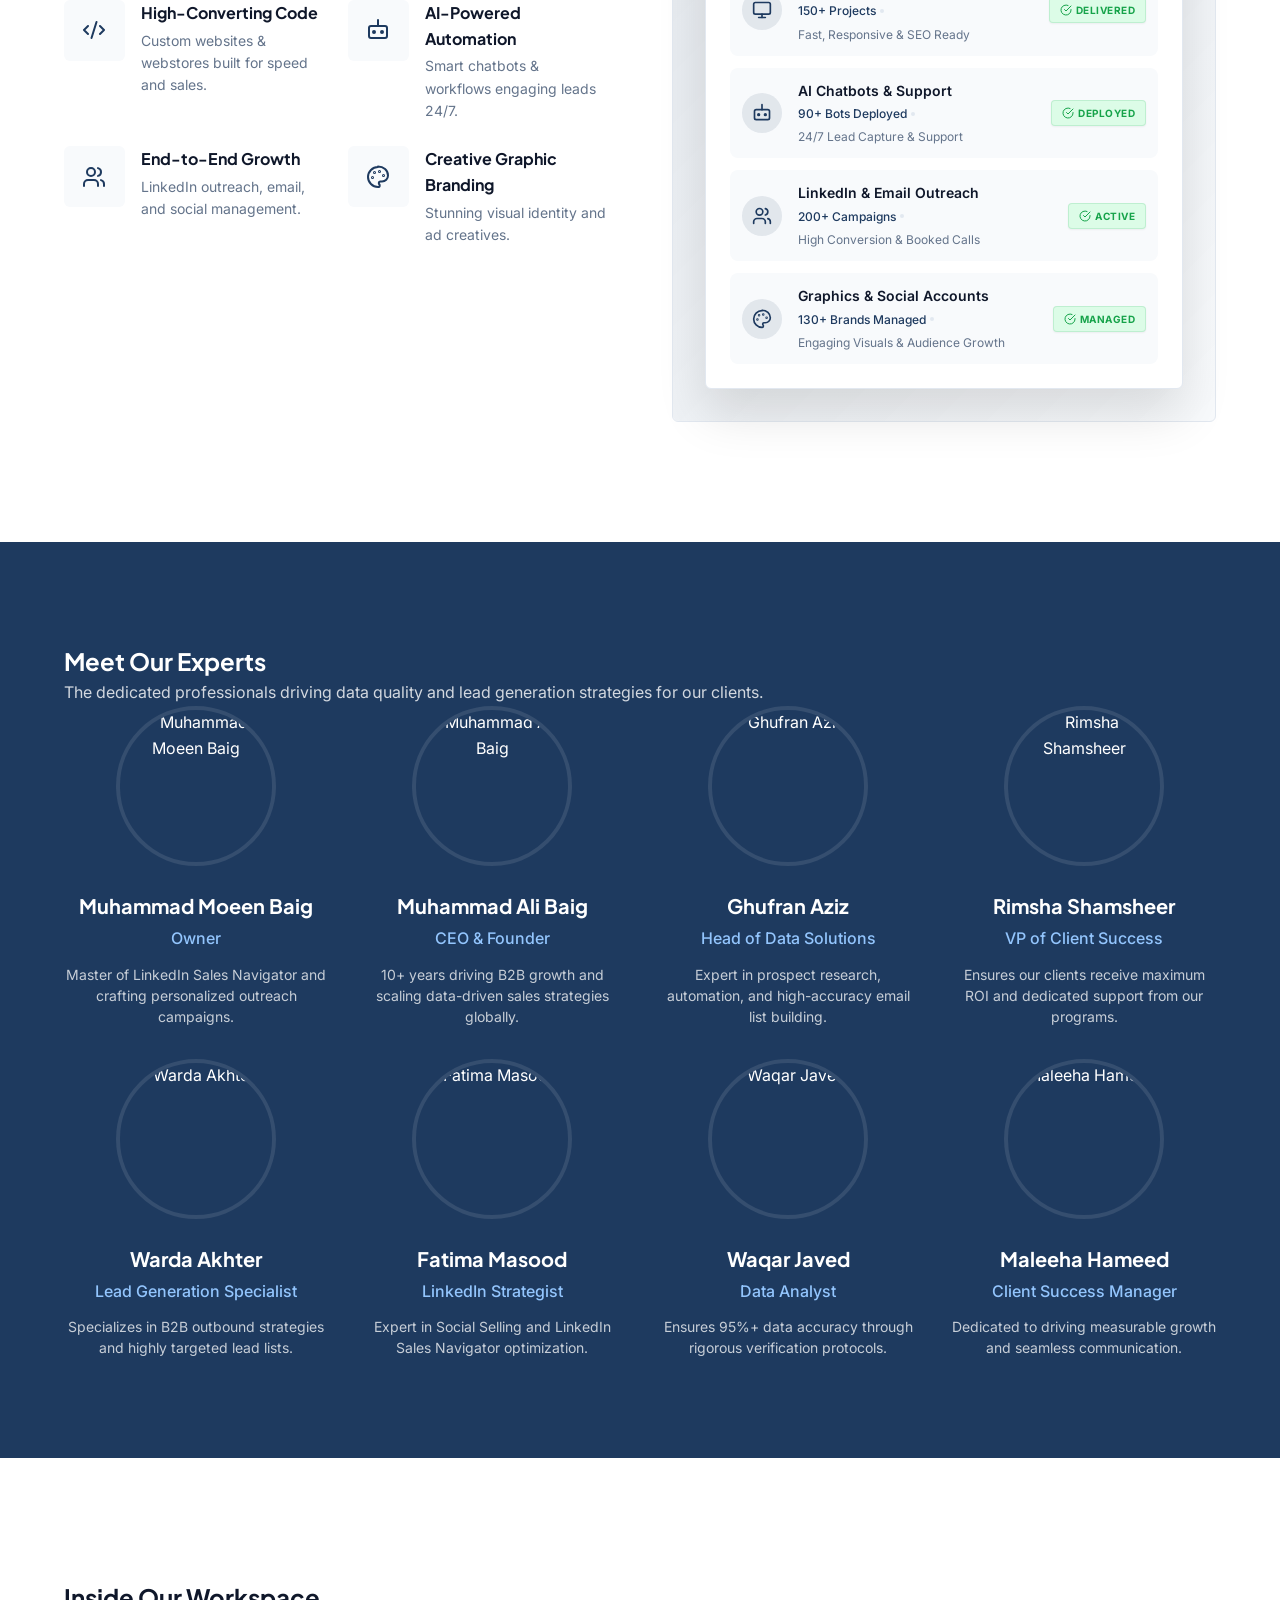
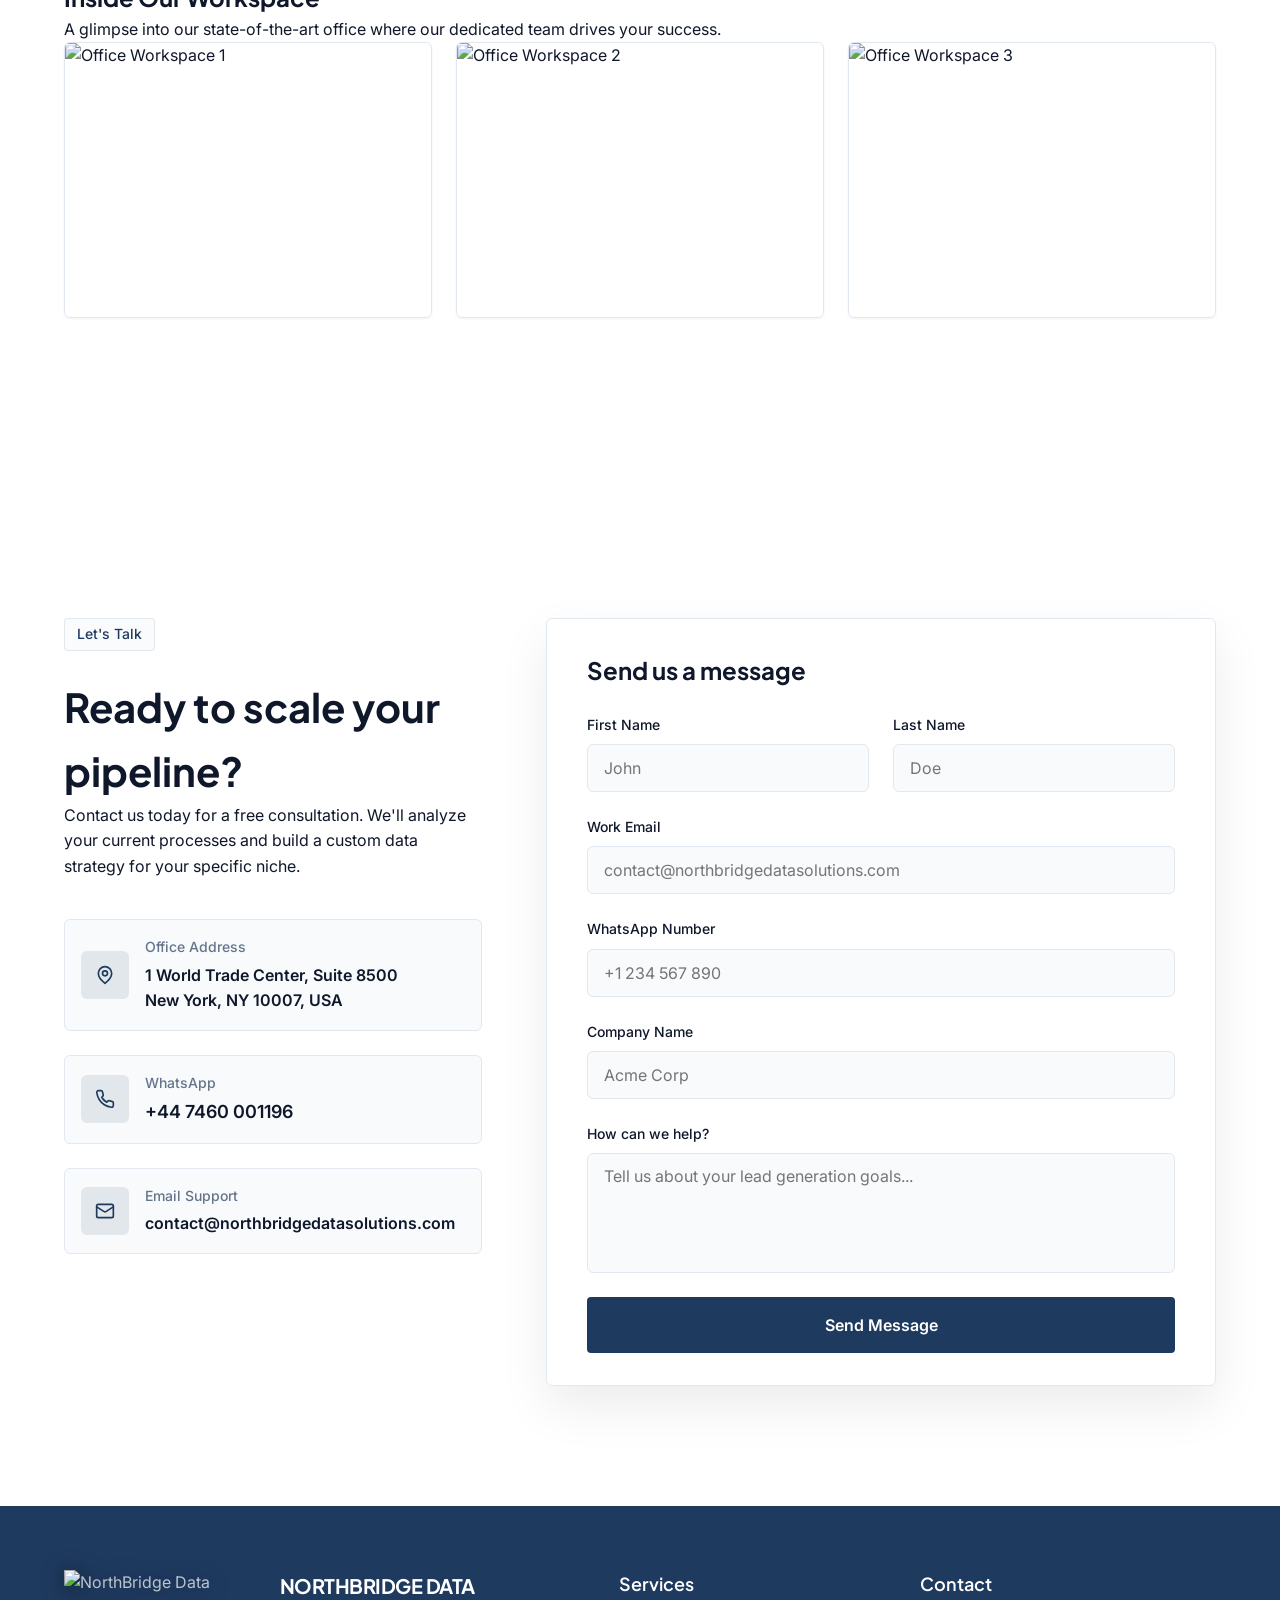
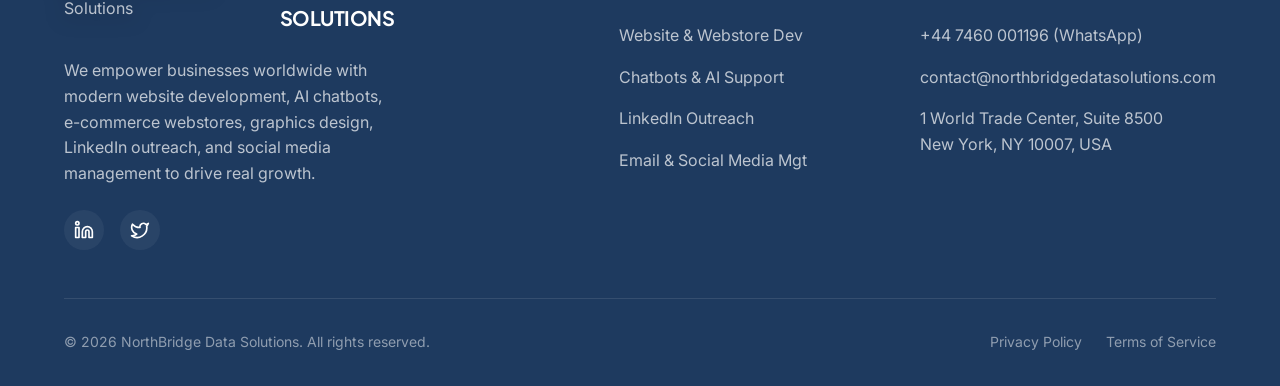
==== commit fda8ae87: "Remove text emojis, replace with SVG icons and convert all border-radius to modern sharp 4px/6px cor" ====
--- a/index.html
+++ b/index.html
@@ -225,13 +225,13 @@
       <div class="cta-banner-card fade-in">
         <div class="cta-banner-badge">
           <span class="cta-badge-ping"></span>
-          <span>⚡ Fast Turnaround & 24/7 Global Support</span>
+          <span>Fast Turnaround & 24/7 Global Support</span>
         </div>
         <h2 class="cta-banner-title">Ready to Scale Your Business with Next-Gen Digital Solutions?</h2>
         <p class="cta-banner-desc">From custom website & webstore development to AI chatbots and automated outreach campaigns — let's engineer your growth engine today.</p>
         <div class="cta-banner-actions">
           <a href="#contact" class="btn btn-primary btn-lg btn-rounded">Book Free Consultation <svg xmlns="http://www.w3.org/2000/svg" width="20" height="20" viewBox="0 0 24 24" fill="none" stroke="currentColor" stroke-width="2" stroke-linecap="round" stroke-linejoin="round"><path d="M5 12h14"/><path d="m12 5 7 7-7 7"/></svg></a>
-          <a href="https://wa.me/447460001196" target="_blank" rel="noopener noreferrer" class="btn btn-outline btn-lg btn-rounded" style="border-color:rgba(255,255,255,0.3);color:#fff;background:rgba(255,255,255,0.1);">Chat on WhatsApp 💬</a>
+          <a href="https://wa.me/447460001196" target="_blank" rel="noopener noreferrer" class="btn btn-outline btn-lg btn-rounded" style="border-color:rgba(255,255,255,0.3);color:#fff;background:rgba(255,255,255,0.1);">Chat on WhatsApp</a>
         </div>
       </div>
     </div>
@@ -448,7 +448,7 @@
         <div class="contact-cards">
 
           <div class="contact-card">
-            <div class="contact-card-icon">📍</div>
+            <div class="contact-card-icon"><svg xmlns="http://www.w3.org/2000/svg" width="20" height="20" viewBox="0 0 24 24" fill="none" stroke="currentColor" stroke-width="2" stroke-linecap="round" stroke-linejoin="round"><path d="M20 10c0 6-8 12-8 12s-8-6-8-12a8 8 0 0 1 16 0Z"/><circle cx="12" cy="10" r="3"/></svg></div>
             <div>
               <div class="contact-card-label">Office Address</div>
               <div class="contact-card-value">
@@ -459,7 +459,7 @@
           </div>
 
           <a href="https://wa.me/447460001196" target="_blank" class="contact-card contact-card-link">
-            <div class="contact-card-icon">📱</div>
+            <div class="contact-card-icon"><svg xmlns="http://www.w3.org/2000/svg" width="20" height="20" viewBox="0 0 24 24" fill="none" stroke="currentColor" stroke-width="2" stroke-linecap="round" stroke-linejoin="round"><path d="M22 16.92v3a2 2 0 0 1-2.18 2 19.79 19.79 0 0 1-8.63-3.07 19.5 19.5 0 0 1-6-6 19.79 19.79 0 0 1-3.07-8.67A2 2 0 0 1 4.11 2h3a2 2 0 0 1 2 1.72 12.84 12.84 0 0 0 .7 2.81 2 2 0 0 1-.45 2.11L8.09 9.91a16 16 0 0 0 6 6l1.27-1.27a2 2 0 0 1 2.11-.45 12.84 12.84 0 0 0 2.81.7A2 2 0 0 1 22 16.92z"/></svg></div>
             <div>
               <div class="contact-card-label">WhatsApp</div>
               <div class="contact-card-value" style="font-size:1.125rem">
@@ -469,7 +469,7 @@
           </a>
 
           <div class="contact-card">
-            <div class="contact-card-icon">✉️</div>
+            <div class="contact-card-icon"><svg xmlns="http://www.w3.org/2000/svg" width="20" height="20" viewBox="0 0 24 24" fill="none" stroke="currentColor" stroke-width="2" stroke-linecap="round" stroke-linejoin="round"><rect width="20" height="16" x="2" y="4" rx="2"/><path d="m22 7-8.97 5.7a1.94 1.94 0 0 1-2.06 0L2 7"/></svg></div>
             <div>
               <div class="contact-card-label">Email Support</div>
               <div class="contact-card-value">
@@ -528,7 +528,7 @@
     <textarea name="Message" placeholder="Tell us about your lead generation goals..." required></textarea>
   </div>
 
-  <button type="submit" class="btn btn-primary btn-lg" style="width:100%;border-radius:12px">
+  <button type="submit" class="btn btn-primary btn-lg" style="width:100%;border-radius:4px">
     Send Message
   </button>
 
@@ -599,7 +599,7 @@
       <div class="chatbot-header">
         <div class="chatbot-header-info">
           <div class="chatbot-avatar">
-            🤖
+            <svg xmlns="http://www.w3.org/2000/svg" width="20" height="20" viewBox="0 0 24 24" fill="none" stroke="currentColor" stroke-width="2" stroke-linecap="round" stroke-linejoin="round"><path d="M12 2a2 2 0 0 1 2 2v2a2 2 0 0 1-2 2 2 2 0 0 1-2-2V4a2 2 0 0 1 2-2z"/><rect width="18" height="12" x="3" y="8" rx="2"/><circle cx="8" cy="14" r="1"/><circle cx="16" cy="14" r="1"/></svg>
             <span class="chatbot-online-dot"></span>
           </div>
           <div>
@@ -613,14 +613,14 @@
       <div class="chatbot-messages" id="chatbotMessages">
         <div class="chat-msg bot-msg">
           <div class="chat-bubble">
-            Hello! 👋 Welcome to <strong>NorthBridge Digital Solutions</strong>.<br/>How can we help scale your business today?
+            Hello! Welcome to <strong>NorthBridge Digital Solutions</strong>.<br/>How can we help scale your business today?
           </div>
         </div>
         <div class="chat-chips" id="chatChips">
-          <button class="chat-chip" onclick="handleChipClick('Website Development')">🌐 Web Development</button>
-          <button class="chat-chip" onclick="handleChipClick('AI Chatbot Setup')">🤖 AI Chatbot Setup</button>
-          <button class="chat-chip" onclick="handleChipClick('LinkedIn & Email Outreach')">📈 Outreach Campaigns</button>
-          <button class="chat-chip" onclick="handleChipClick('WhatsApp Consultation')">💬 Chat on WhatsApp</button>
+          <button class="chat-chip" onclick="handleChipClick('Website Development')">Web Development</button>
+          <button class="chat-chip" onclick="handleChipClick('AI Chatbot Setup')">AI Chatbot Setup</button>
+          <button class="chat-chip" onclick="handleChipClick('LinkedIn & Email Outreach')">Outreach Campaigns</button>
+          <button class="chat-chip" onclick="handleChipClick('WhatsApp Consultation')">Chat on WhatsApp</button>
         </div>
       </div>
 
--- a/style.css
+++ b/style.css
@@ -9,7 +9,7 @@
   --text-muted: #64748b;
   --border: #e2e8f0;
   --card: #ffffff;
-  --radius: 1.5rem;
+  --radius: 6px;
   --green: #16a34a;
   --green-light: #dcfce7;
 }
@@ -44,7 +44,7 @@
 .btn-primary:hover { background: #15304f; }
 .btn-outline { background: rgba(255,255,255,0.5); border: 1px solid var(--border); color: var(--text); backdrop-filter: blur(8px); }
 .btn-outline:hover { background: var(--bg-secondary); }
-.btn-rounded { border-radius: 9999px; }
+.btn-rounded { border-radius: 6px; }
 .btn-lg { padding: 1rem 2rem; font-size: 1rem; height: 3.5rem; }
 
 /* NAVBAR */
@@ -145,7 +145,7 @@
   overflow: hidden; opacity: 0.2; filter: grayscale(1); mix-blend-mode: multiply;
 }
 .hero-bg-img {
-  position: absolute; border-radius: 1.5rem; object-fit: cover;
+  position: absolute; border-radius: 6px; object-fit: cover;
   box-shadow: 0 25px 50px rgba(0,0,0,0.25);
 }
 .hero-bg-1 { top: -10%; left: -5%; width: 600px; animation: float1 20s ease-in-out infinite; }
@@ -158,7 +158,7 @@
 .hero-content { position: relative; z-index: 10; text-align: center; max-width: 900px; margin: 0 auto; }
 .badge {
   display: inline-flex; align-items: center; gap: 0.5rem;
-  padding: 0.25rem 0.75rem; border-radius: 9999px;
+  padding: 0.25rem 0.75rem; border-radius: 4px;
   background: rgba(248,250,252,0.8); backdrop-filter: blur(8px);
   color: var(--primary); font-weight: 500; font-size: 0.875rem;
   border: 1px solid rgba(30,58,95,0.1); margin-bottom: 1.5rem;
@@ -186,6 +186,118 @@
 @media(max-width:640px) { .hero-title { font-size: 2.5rem; } .hero { padding: 8rem 0 3rem; } }
 
 /* SECTIONS */
+/* =============================== */
+/* TOOLS & PLATFORMS SECTION FIX */
+/* =============================== */
+
+#tools {
+  padding: 100px 0;
+  background: #ffffff;
+}
+
+#tools .section-header {
+  text-align: center;
+  max-width: 700px;
+  margin: 0 auto 50px auto;
+}
+
+#tools .section-title {
+  font-size: 2.5rem;
+  font-weight: 700;
+  color: var(--text);
+  margin-bottom: 1rem;
+}
+
+#tools .section-desc {
+  font-size: 1.125rem;
+  color: var(--text-muted);
+}
+
+#tools .tools-grid {
+  display: flex;
+  flex-wrap: wrap;
+  justify-content: center;
+  gap: 18px;
+}
+
+#tools .tool-pill {
+  padding: 10px 20px;
+  background: #f1f5f9;
+  border-radius: 6px;
+  border: 1px solid var(--border);
+  font-size: 0.9rem;
+  font-weight: 500;
+  color: var(--text);
+  transition: all 0.3s ease;
+}
+
+#tools .tool-pill:hover {
+  background: var(--primary-light);
+  color: var(--primary);
+  transform: translateY(-3px);
+}
+/* SERVICES */
+.services-grid { display: grid; grid-template-columns: 1fr; gap: 2rem; }
+@media(min-width:768px) { .services-grid { grid-template-columns: 1fr 1fr; } }
+
+.service-card {
+  background: var(--card); border-radius: var(--radius); padding: 2rem;
+  border: 1px solid var(--border); position: relative; overflow: hidden;
+  transition: box-shadow 0.3s;
+}
+.service-card:hover { box-shadow: 0 4px 20px rgba(0,0,0,0.08); }
+.service-accent {
+  position: absolute; top: 0; right: 0; width: 8rem; height: 8rem;
+  border-bottom-left-radius: 100%; z-index: 0; transition: transform 0.3s;
+}
+.service-card:hover .service-accent { transform: scale(1.1); }
+.accent-primary { background: rgba(30,58,95,0.05); }
+.accent-accent { background: rgba(37,99,235,0.05); }
+.service-icon {
+  width: 3.5rem; height: 3.5rem; border-radius: 6px;
+  display: flex; align-items: center; justify-content: center;
+  margin-bottom: 1.5rem; position: relative; z-index: 1;
+}
+.icon-primary { background: var(--primary-light); color: var(--primary); }
+.icon-accent { background: var(--accent-light); color: var(--accent); }
+.service-card h3 { font-size: 1.25rem; font-weight: 700; margin-bottom: 0.75rem; position: relative; z-index: 1; }
+.service-desc { color: var(--text-muted); margin-bottom: 1.5rem; position: relative; z-index: 1; }
+.service-list { list-style: none; display: flex; flex-direction: column; gap: 0.5rem; margin-bottom: 1.5rem; }
+.service-list li {
+  display: flex; align-items: flex-start; gap: 0.5rem;
+  font-size: 0.875rem; font-weight: 500;
+}
+.service-list li::before {
+  content: '✓'; color: var(--primary); font-weight: 700; flex-shrink: 0; margin-top: 0.1rem;
+}
+.service-list.list-accent li::before { color: var(--accent); }
+
+/* GLOBAL SECTION SPACING FIX */
+.section {
+  padding: 120px 0;
+  position: relative;
+}
+
+/* Ensure sections don’t collapse into each other */
+section {
+  position: relative;
+  z-index: 1;
+}
+
+/* Fix contact overlap */
+#contact {
+  background: var(--bg);
+  margin-top: 60px;
+}
+
+/* Prevent negative margin collapse from previous section */
+.gallery-section,
+#gallery {
+  margin-bottom: 0;
+  padding-bottom: 120px;
+}
+
+/* TOOLS */
 /* =============================== */
 /* TOOLS & PLATFORMS SECTION FIX */
 /* =============================== */
@@ -236,118 +348,6 @@
   color: var(--primary);
   transform: translateY(-3px);
 }
-/* SERVICES */
-.services-grid { display: grid; grid-template-columns: 1fr; gap: 2rem; }
-@media(min-width:768px) { .services-grid { grid-template-columns: 1fr 1fr; } }
-
-.service-card {
-  background: var(--card); border-radius: var(--radius); padding: 2rem;
-  border: 1px solid var(--border); position: relative; overflow: hidden;
-  transition: box-shadow 0.3s;
-}
-.service-card:hover { box-shadow: 0 4px 20px rgba(0,0,0,0.08); }
-.service-accent {
-  position: absolute; top: 0; right: 0; width: 8rem; height: 8rem;
-  border-bottom-left-radius: 100%; z-index: 0; transition: transform 0.3s;
-}
-.service-card:hover .service-accent { transform: scale(1.1); }
-.accent-primary { background: rgba(30,58,95,0.05); }
-.accent-accent { background: rgba(37,99,235,0.05); }
-.service-icon {
-  width: 3.5rem; height: 3.5rem; border-radius: 1rem;
-  display: flex; align-items: center; justify-content: center;
-  margin-bottom: 1.5rem; position: relative; z-index: 1;
-}
-.icon-primary { background: var(--primary-light); color: var(--primary); }
-.icon-accent { background: var(--accent-light); color: var(--accent); }
-.service-card h3 { font-size: 1.25rem; font-weight: 700; margin-bottom: 0.75rem; position: relative; z-index: 1; }
-.service-desc { color: var(--text-muted); margin-bottom: 1.5rem; position: relative; z-index: 1; }
-.service-list { list-style: none; display: flex; flex-direction: column; gap: 0.5rem; margin-bottom: 1.5rem; }
-.service-list li {
-  display: flex; align-items: flex-start; gap: 0.5rem;
-  font-size: 0.875rem; font-weight: 500;
-}
-.service-list li::before {
-  content: '✓'; color: var(--primary); font-weight: 700; flex-shrink: 0; margin-top: 0.1rem;
-}
-.service-list.list-accent li::before { color: var(--accent); }
-
-/* GLOBAL SECTION SPACING FIX */
-.section {
-  padding: 120px 0;
-  position: relative;
-}
-
-/* Ensure sections don’t collapse into each other */
-section {
-  position: relative;
-  z-index: 1;
-}
-
-/* Fix contact overlap */
-#contact {
-  background: var(--bg);
-  margin-top: 60px;
-}
-
-/* Prevent negative margin collapse from previous section */
-.gallery-section,
-#gallery {
-  margin-bottom: 0;
-  padding-bottom: 120px;
-}
-
-/* TOOLS */
-/* =============================== */
-/* TOOLS & PLATFORMS SECTION FIX */
-/* =============================== */
-
-#tools {
-  padding: 100px 0;
-  background: #ffffff;
-}
-
-#tools .section-header {
-  text-align: center;
-  max-width: 700px;
-  margin: 0 auto 50px auto;
-}
-
-#tools .section-title {
-  font-size: 2.5rem;
-  font-weight: 700;
-  color: var(--text);
-  margin-bottom: 1rem;
-}
-
-#tools .section-desc {
-  font-size: 1.125rem;
-  color: var(--text-muted);
-}
-
-#tools .tools-grid {
-  display: flex;
-  flex-wrap: wrap;
-  justify-content: center;
-  gap: 18px;
-}
-
-#tools .tool-pill {
-  padding: 10px 20px;
-  background: #f1f5f9;
-  border-radius: 9999px;
-  border: 1px solid var(--border);
-  font-size: 0.9rem;
-  font-weight: 500;
-  color: var(--text);
-  transition: all 0.3s ease;
-}
-
-#tools .tool-pill:hover {
-  background: var(--primary-light);
-  color: var(--primary);
-  transform: translateY(-3px);
-}
 /* WHY CHOOSE US */
 .why-us-grid { display: flex; flex-direction: column; gap: 4rem; align-items: center; }
 @media(min-width:1024px) { .why-us-grid { flex-direction: row; } }
@@ -357,7 +357,7 @@
 @media(min-width:640px) { .features-grid { grid-template-columns: 1fr 1fr; } }
 .feature-item { display: flex; gap: 1rem; }
 .feature-icon {
-  width: 3rem; height: 3rem; border-radius: 0.75rem; background: var(--bg-secondary);
+  width: 3.8rem; height: 3.8rem; border-radius: 6px; background: var(--bg-secondary);
   display: flex; align-items: center; justify-content: center; flex-shrink: 0; color: var(--primary);
 }
 .feature-item h4 { font-weight: 700; margin-bottom: 0.25rem; }
@@ -369,7 +369,7 @@
 /* =============================== */
 
 .mockup-container {
-  border-radius: 2rem;
+  border-radius: 6px;
   background: var(--bg-secondary);
   border: 1px solid var(--border);
   position: relative;
@@ -381,12 +381,12 @@
   inset: 0;
   background: linear-gradient(135deg, rgba(30,58,95,0.1), transparent);
   mix-blend-mode: multiply;
-  border-radius: 2rem;
+  border-radius: 6px;
 }
 
 .mockup-card {
   position: relative;
-  border-radius: 0.75rem;
+  border-radius: 6px;
   background: var(--card);
   box-shadow: 0 25px 50px rgba(0,0,0,0.12);
   border: 1px solid var(--border);
@@ -590,19 +590,19 @@
 .contact-cards { display: flex; flex-direction: column; gap: 1.5rem; margin-top: 2.5rem; }
 .contact-card {
   display: flex; align-items: center; gap: 1rem; padding: 1rem;
-  border-radius: 1rem; background: var(--bg-secondary); border: 1px solid var(--border);
+  border-radius: 6px; background: var(--bg-secondary); border: 1px solid var(--border);
 }
 .contact-card-link { transition: background 0.3s; cursor: pointer; }
 .contact-card-link:hover { background: #f1f5f9; }
 .contact-card-icon {
-  width: 3rem; height: 3rem; border-radius: 9999px; background: var(--primary-light);
+  width: 3rem; height: 3rem; border-radius: 6px; background: var(--primary-light);
   display: flex; align-items: center; justify-content: center; flex-shrink: 0; color: var(--primary);
 }
 .contact-card-label { font-size: 0.875rem; font-weight: 500; color: var(--text-muted); margin-bottom: 0.25rem; }
 .contact-card-value { font-weight: 600; }
 
 .contact-form-card {
-  background: var(--card); border-radius: 2rem; padding: 2rem 2.5rem;
+  background: var(--card); border-radius: 6px; padding: 2rem 2.5rem;
   box-shadow: 0 20px 50px rgba(0,0,0,0.08); border: 1px solid var(--border);
 }
 .contact-form-card h3 { font-size: 1.5rem; font-weight: 700; margin-bottom: 1.5rem; }
@@ -612,7 +612,7 @@
 .form-row .form-group { margin-bottom: 0; }
 .form-group label { font-size: 0.875rem; font-weight: 500; }
 .form-group input, .form-group textarea {
-  padding: 0.75rem 1rem; border: 1px solid var(--border); border-radius: 0.75rem;
+  padding: 0.75rem 1rem; border: 1px solid var(--border); border-radius: 6px;
   font-size: 1rem; font-family: inherit; background: var(--bg-secondary);
   transition: border-color 0.3s, box-shadow 0.3s; outline: none;
 }
@@ -698,7 +698,7 @@
 
 .cta-banner-card {
   background: linear-gradient(135deg, #1e3a5f 0%, #0f172a 100%);
-  border-radius: 2rem;
+  border-radius: 6px;
   padding: 4rem 2.5rem;
   text-align: center;
   color: #ffffff;
@@ -724,7 +724,7 @@
   align-items: center;
   gap: 0.5rem;
   padding: 0.35rem 1rem;
-  border-radius: 9999px;
+  border-radius: 4px;
   background: rgba(37,99,235,0.2);
   border: 1px solid rgba(96,165,250,0.3);
   color: #93c5fd;
@@ -826,7 +826,7 @@
   max-width: calc(100vw - 40px);
   height: 480px;
   background: #ffffff;
-  border-radius: 1.25rem;
+  border-radius: 6px;
   box-shadow: 0 20px 50px rgba(0,0,0,0.2);
   border: 1px solid var(--border);
   display: flex;
@@ -927,7 +927,7 @@
 
 .chat-bubble {
   padding: 0.75rem 1rem;
-  border-radius: 1rem;
+  border-radius: 4px;
   font-size: 0.875rem;
   line-height: 1.5;
 }
@@ -936,14 +936,12 @@
   background: #ffffff;
   color: var(--text);
   border: 1px solid var(--border);
-  border-bottom-left-radius: 0.25rem;
   box-shadow: 0 2px 5px rgba(0,0,0,0.03);
 }
 
 .user-msg .chat-bubble {
   background: var(--accent);
   color: #ffffff;
-  border-bottom-right-radius: 0.25rem;
 }
 
 .chat-chips {
@@ -958,7 +956,7 @@
   background: #ffffff;
   border: 1px solid var(--accent);
   color: var(--accent);
-  border-radius: 9999px;
+  border-radius: 4px;
   font-size: 0.78125rem;
   font-weight: 600;
   cursor: pointer;
@@ -982,7 +980,7 @@
 .chatbot-input-area input {
   flex: 1;
   border: 1px solid var(--border);
-  border-radius: 9999px;
+  border-radius: 4px;
   padding: 0.6rem 1rem;
   font-size: 0.875rem;
   outline: none;
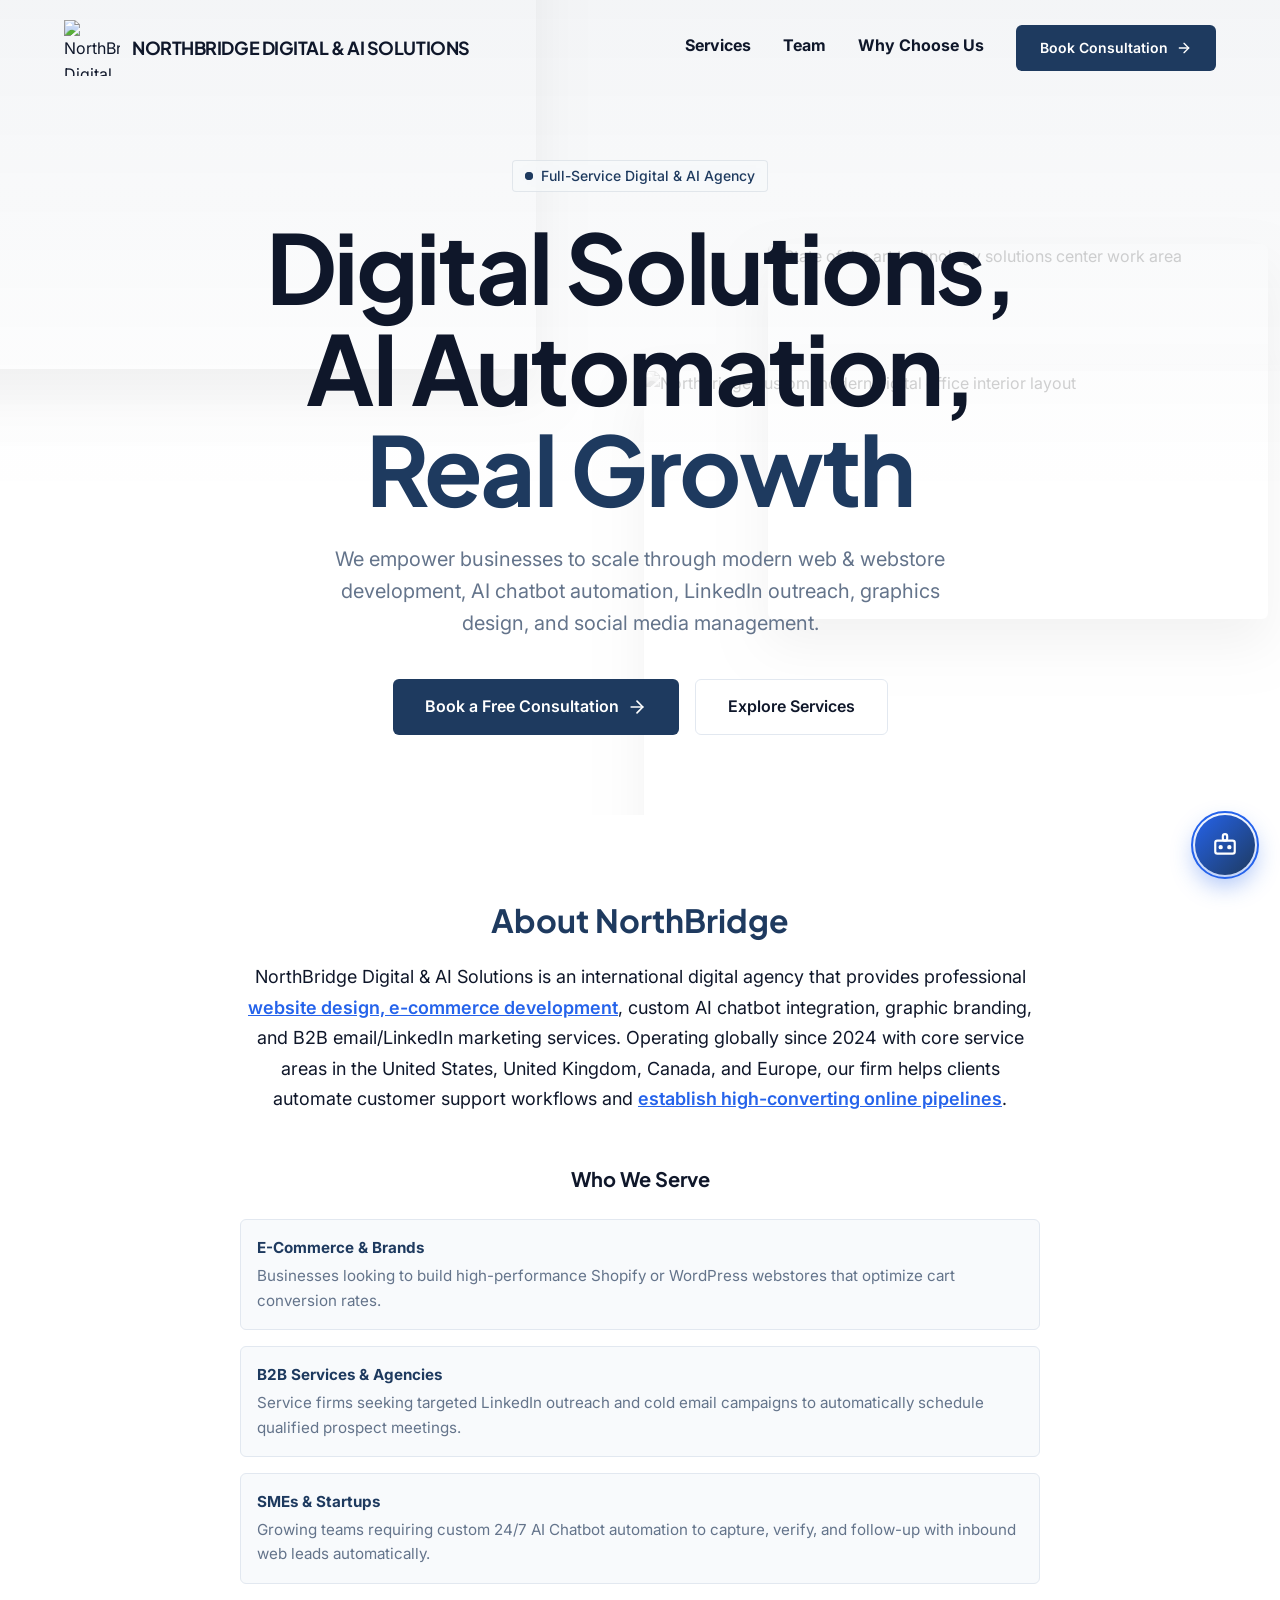
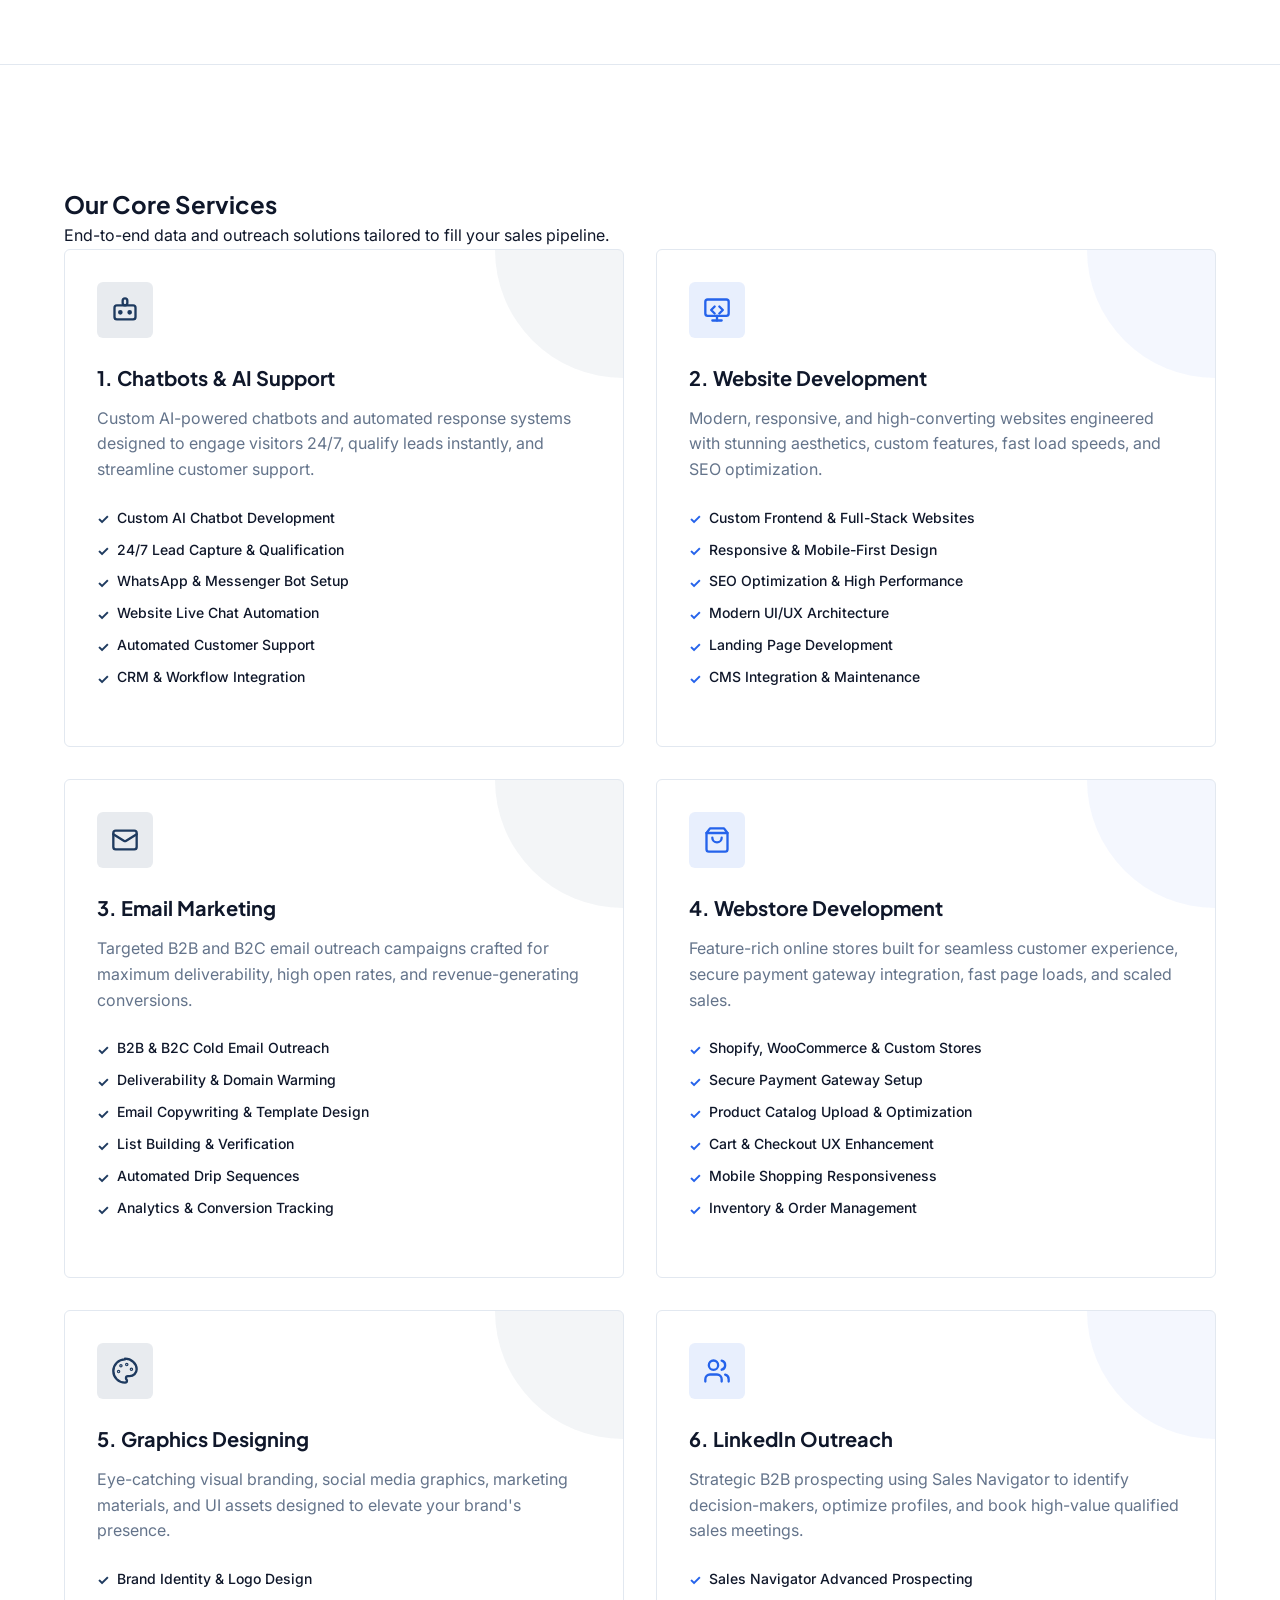
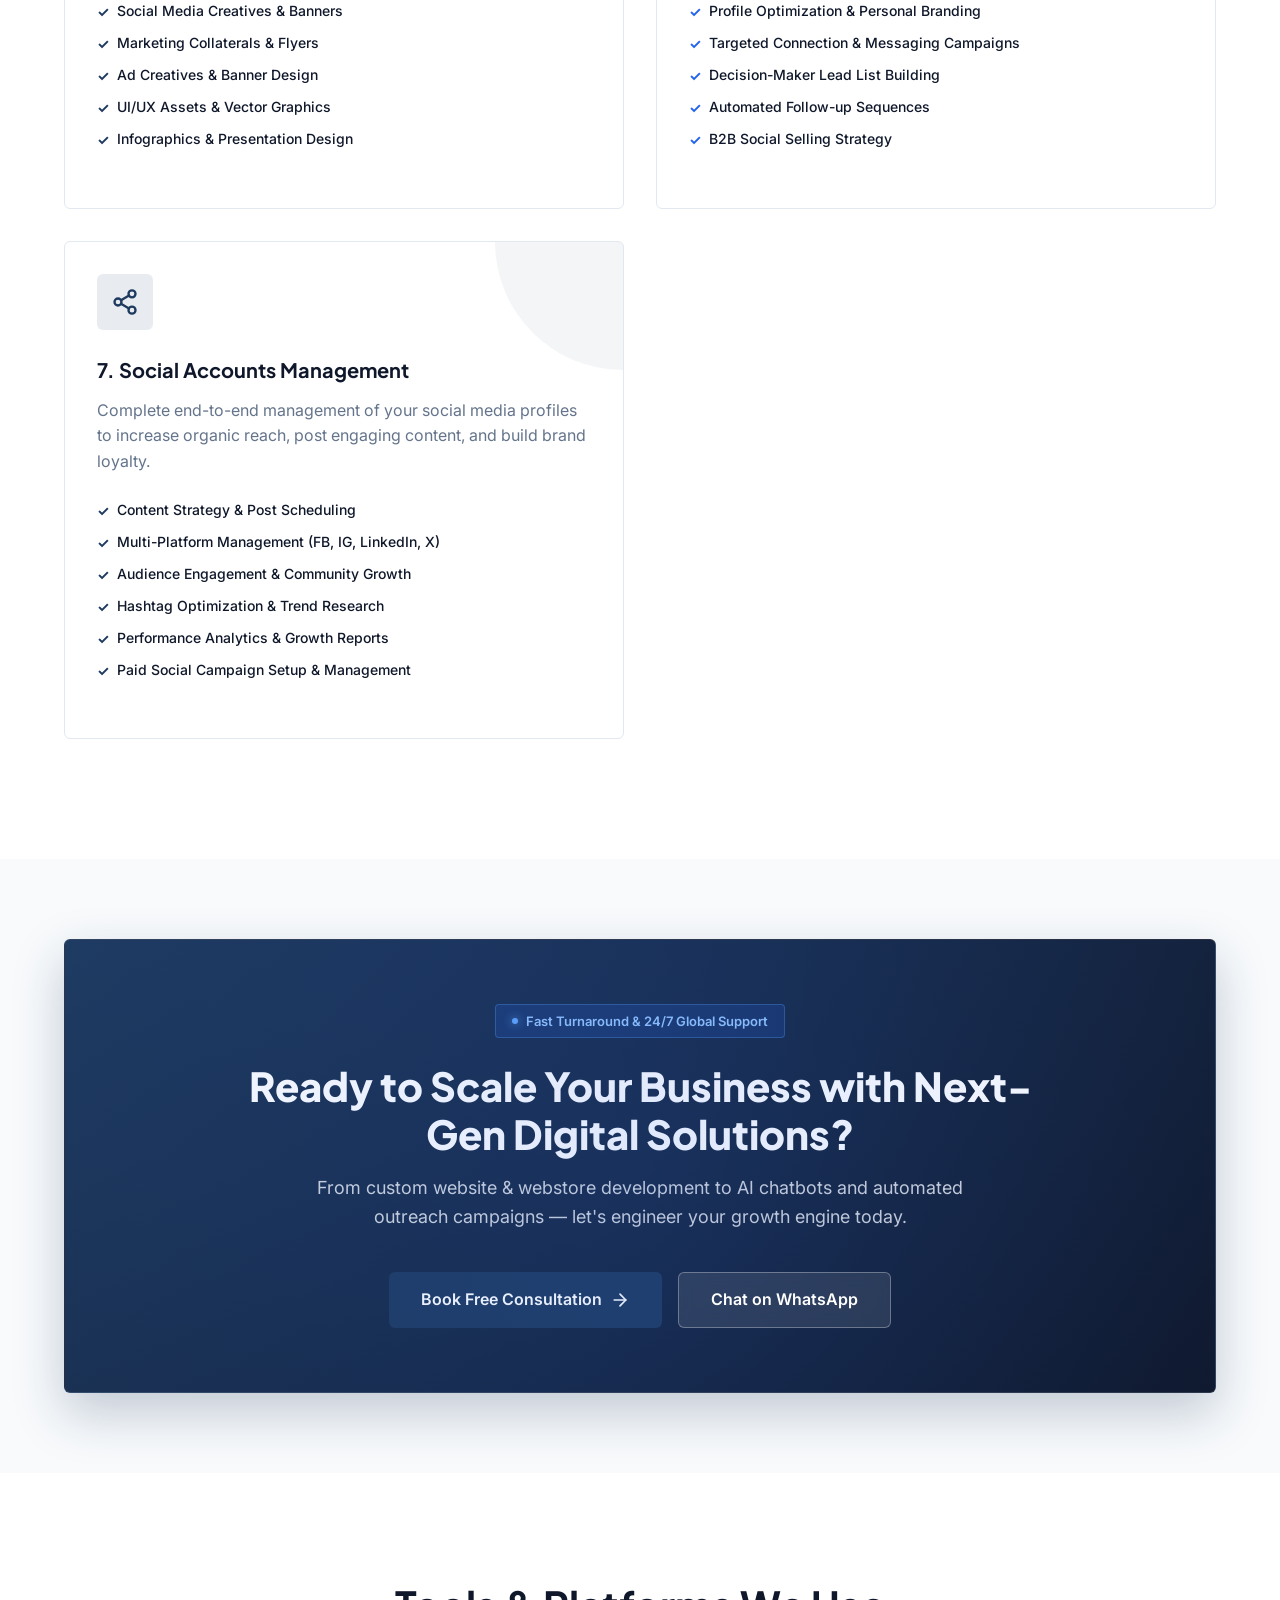
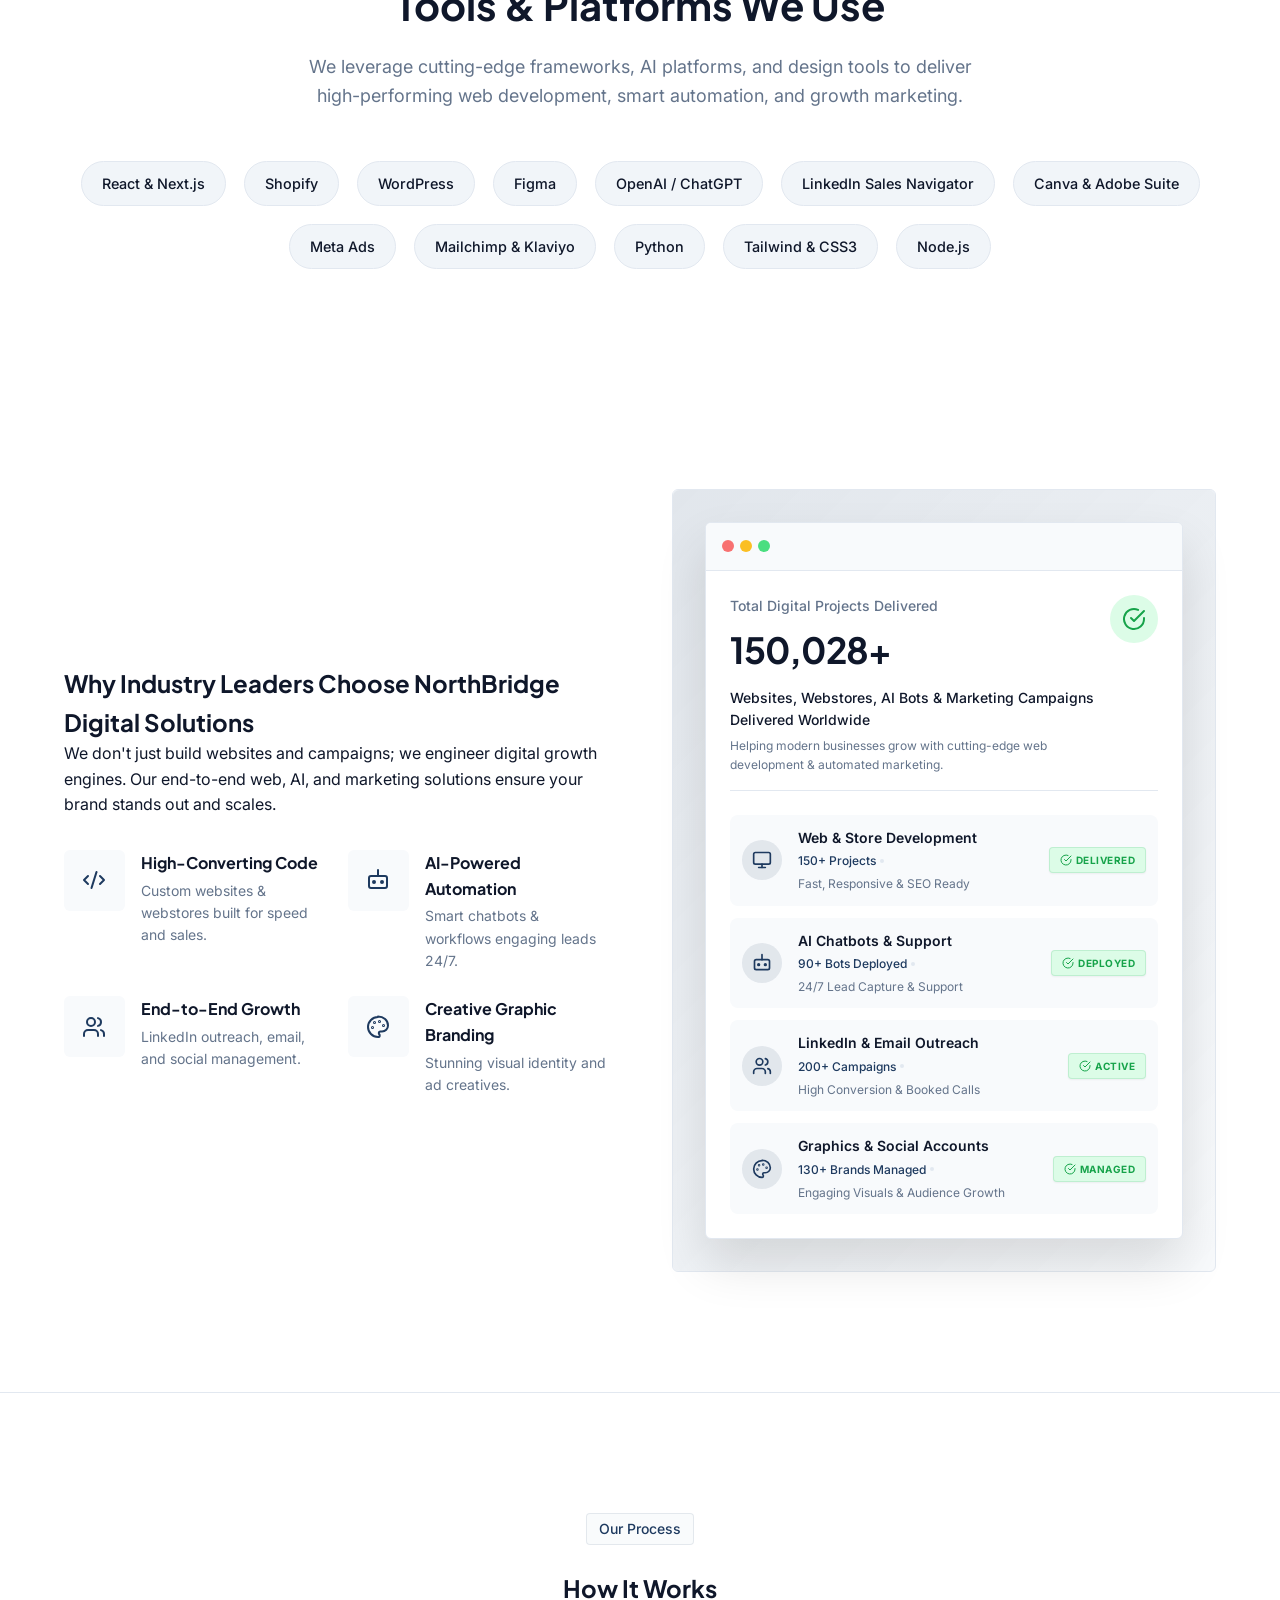
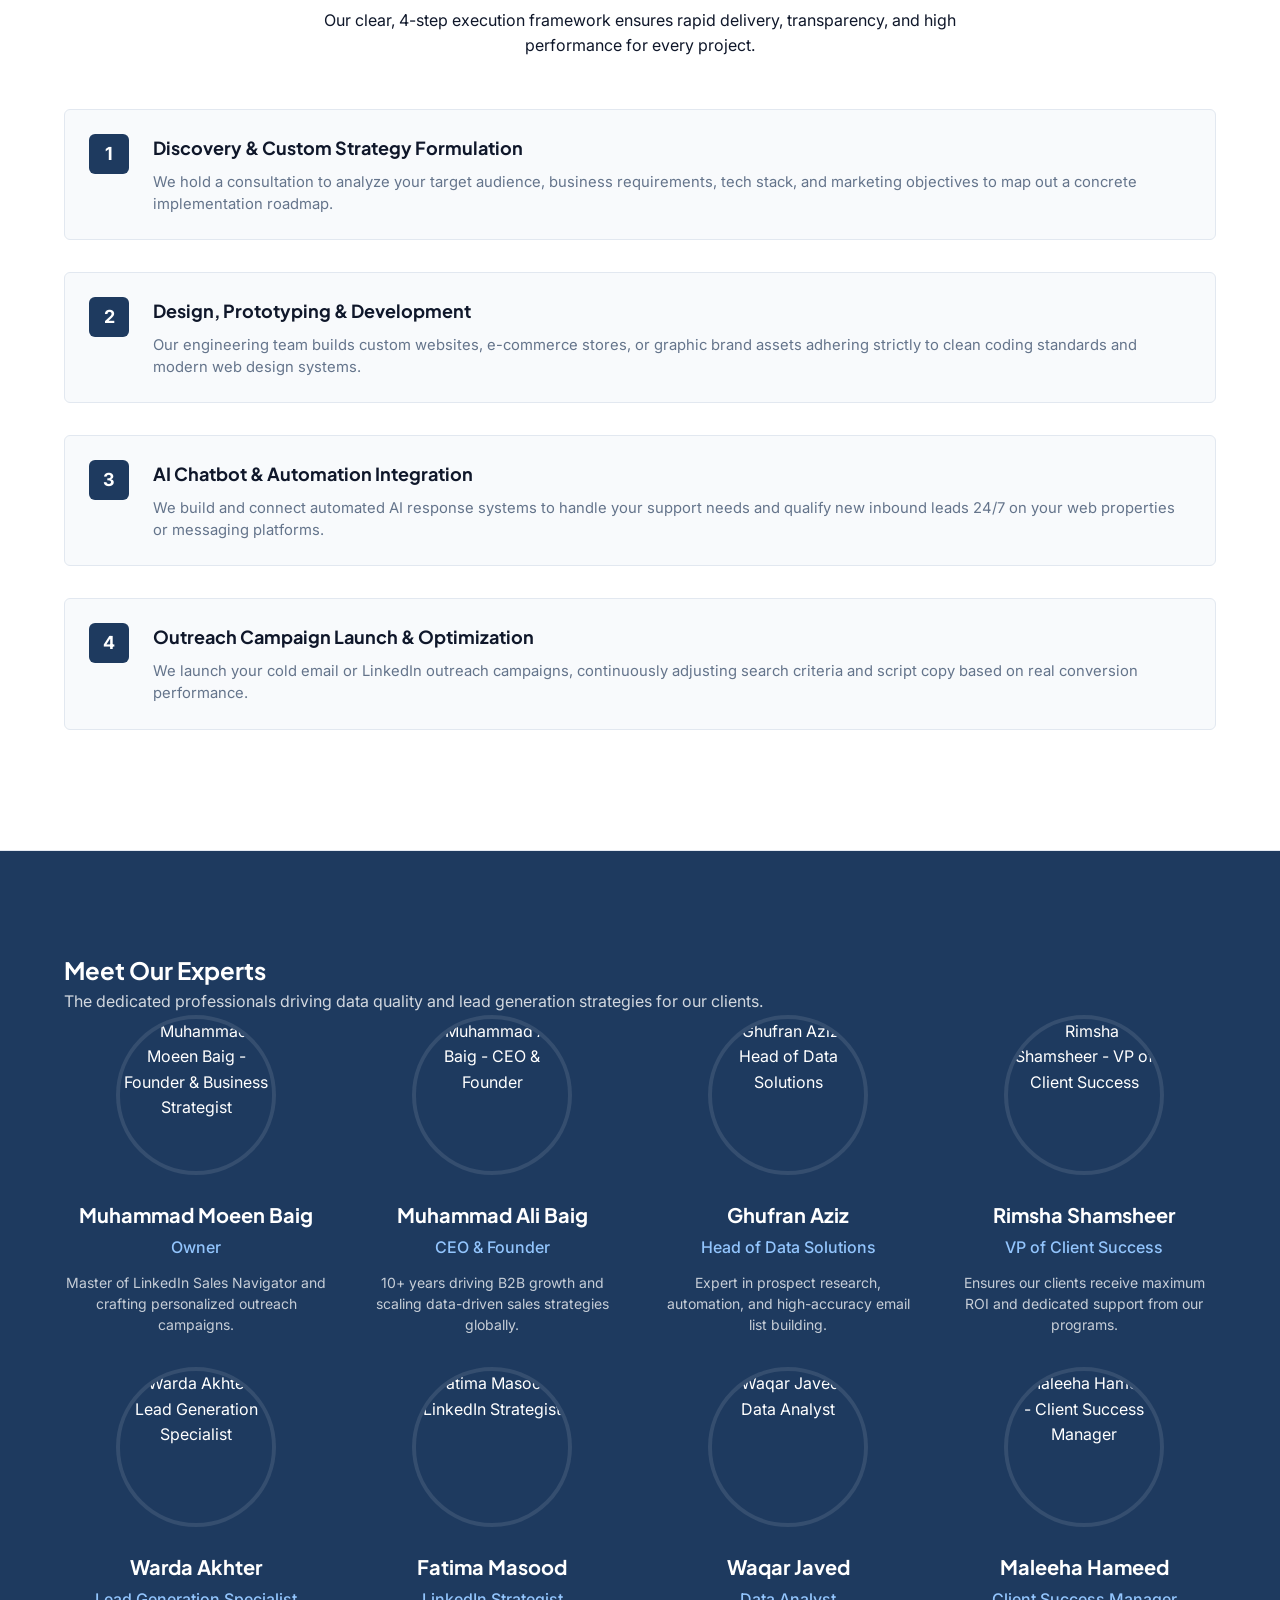
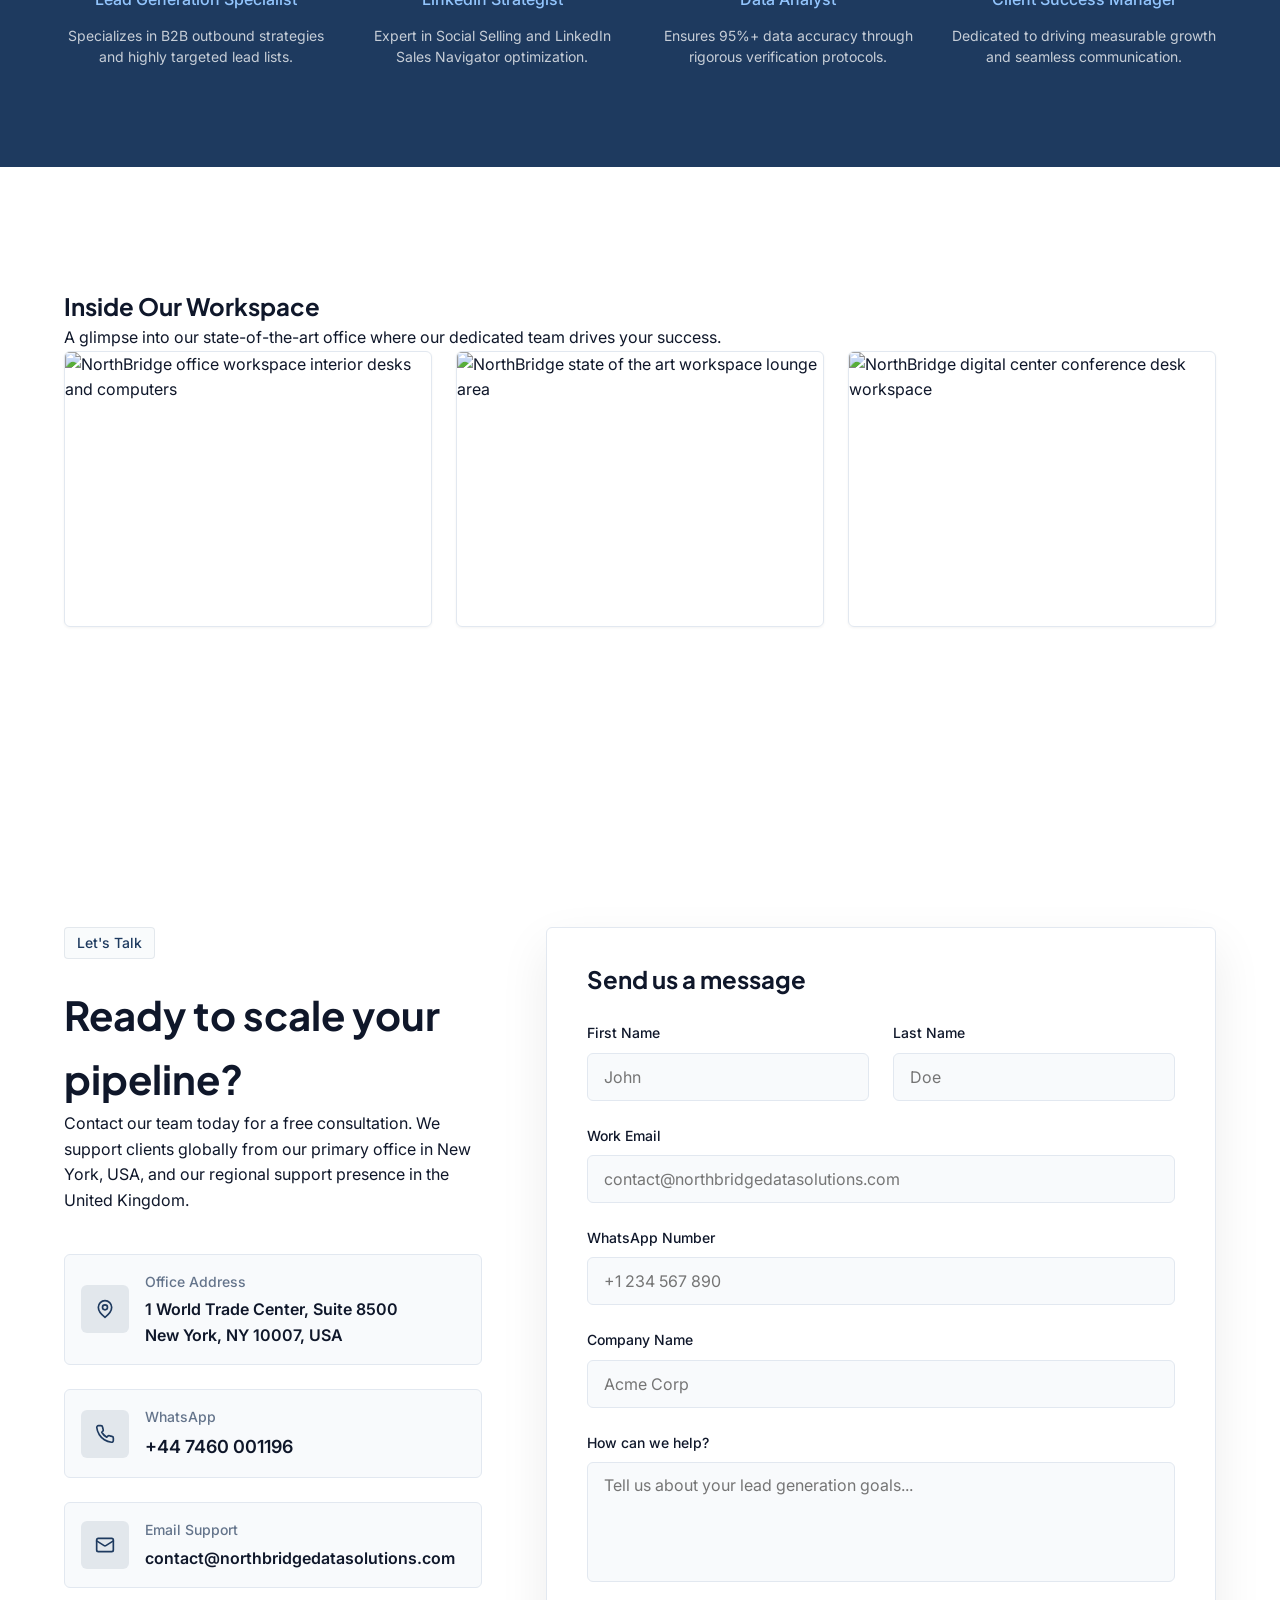
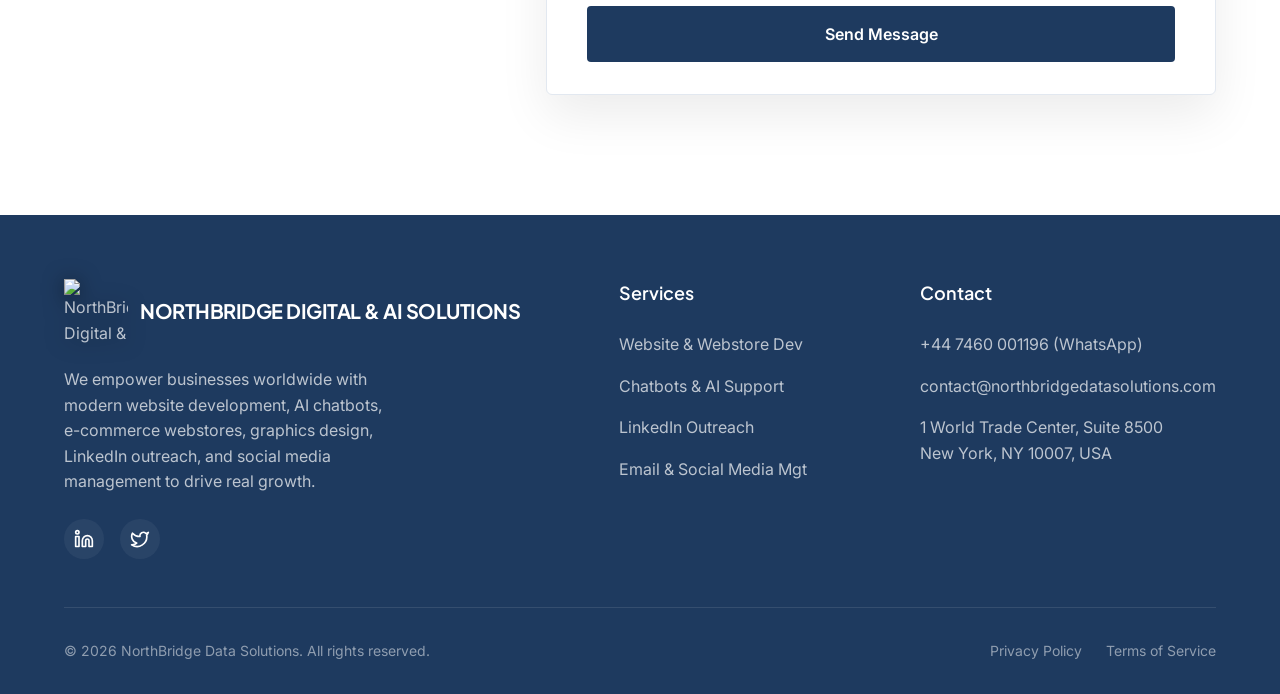
==== commit e889a7fd: "Implement comprehensive SEO and GEO (Generative Engine Optimization) upgrades including JSON-LD sche" ====
--- a/index.html
+++ b/index.html
@@ -17,26 +17,124 @@
   <meta charset="UTF-8" />
   <meta name="viewport" content="width=device-width, initial-scale=1.0, maximum-scale=1" />
   <title>NorthBridge Digital & AI Solutions</title>
+  <meta name="description" content="NorthBridge Digital & AI Solutions delivers high-converting custom websites, webstores, AI chatbots, graphics design, and LinkedIn outreach to scale your business." />
   <link rel="icon" type="image/png" href="logo.png.webp">
+  <link rel="canonical" href="https://northbridgedatasolutions.com/" />
   <meta property="og:title" content="NorthBridge Digital & AI Solutions" />
   <meta property="og:description" content="Custom Web & Webstore Development, AI Chatbots, LinkedIn Outreach, Graphics Design & Social Media Management." />
+  <meta property="og:image" content="https://northbridgedatasolutions.com/logo.png.webp" />
+  <meta property="og:url" content="https://northbridgedatasolutions.com/" />
   <meta property="og:type" content="website" />
   <meta name="twitter:card" content="summary_large_image" />
   <meta name="twitter:title" content="NorthBridge Digital & AI Solutions" />
-  <meta name="twitter:description" content="Web Development, AI Automation, Digital Marketing & Real Growth." />
+  <meta name="twitter:description" content="Custom Website Development, E-Commerce, AI Chatbots, LinkedIn Outreach, Graphics Design & Social Media Management." />
+  <meta name="twitter:image" content="https://northbridgedatasolutions.com/logo.png.webp" />
   <link rel="preconnect" href="https://fonts.googleapis.com">
   <link rel="preconnect" href="https://fonts.gstatic.com" crossorigin>
   <link href="https://fonts.googleapis.com/css2?family=Inter:wght@300;400;500;600&family=Plus+Jakarta+Sans:wght@400;500;600;700;800&display=swap" rel="stylesheet">
   <link rel="stylesheet" href="https://cdnjs.cloudflare.com/ajax/libs/lucide/0.300.0/lucide.min.css" />
   <link rel="stylesheet" href="style.css" />
+
+  <!-- Structured Data JSON-LD Schema (SEO & GEO Optimization) -->
+  <script type="application/ld+json">
+  [
+    {
+      "@context": "https://schema.org",
+      "@type": "LocalBusiness",
+      "@id": "https://northbridgedatasolutions.com/#organization",
+      "name": "NorthBridge Digital & AI Solutions",
+      "url": "https://northbridgedatasolutions.com/",
+      "logo": "https://northbridgedatasolutions.com/logo.png.webp",
+      "image": "https://northbridgedatasolutions.com/logo.png.webp",
+      "description": "Full-Service Digital & AI Agency delivering high-converting custom websites, e-commerce webstores, AI chatbots, graphics design, and LinkedIn outreach.",
+      "telephone": "+447460001196",
+      "email": "contact@northbridgedatasolutions.com",
+      "address": {
+        "@type": "PostalAddress",
+        "streetAddress": "1 World Trade Center, Suite 8500",
+        "addressLocality": "New York",
+        "addressRegion": "NY",
+        "postalCode": "10007",
+        "addressCountry": "US"
+      },
+      "areaServed": ["US", "GB", "CA", "EU"],
+      "sameAs": [
+        "https://www.linkedin.com/company/northbridgedatasolutions"
+      ]
+    },
+    {
+      "@context": "https://schema.org",
+      "@type": "Service",
+      "provider": {
+        "@type": "LocalBusiness",
+        "name": "NorthBridge Digital & AI Solutions",
+        "url": "https://northbridgedatasolutions.com/"
+      },
+      "serviceType": "Website & Webstore Development",
+      "description": "We build fast, secure, responsive and search-optimized websites and webstores using React, Next.js, Shopify and WordPress."
+    },
+    {
+      "@context": "https://schema.org",
+      "@type": "Service",
+      "provider": {
+        "@type": "LocalBusiness",
+        "name": "NorthBridge Digital & AI Solutions",
+        "url": "https://northbridgedatasolutions.com/"
+      },
+      "serviceType": "AI Chatbots & Automation Setup",
+      "description": "Setup of custom AI chatbots and automated support agents to capture leads and resolve queries 24/7 on websites and WhatsApp."
+    },
+    {
+      "@context": "https://schema.org",
+      "@type": "Service",
+      "provider": {
+        "@type": "LocalBusiness",
+        "name": "NorthBridge Digital & AI Solutions",
+        "url": "https://northbridgedatasolutions.com/"
+      },
+      "serviceType": "LinkedIn Outreach & B2B Lead Generation",
+      "description": "Targeted B2B outreach and automated email campaigns to schedule meetings directly with decision-makers."
+    },
+    {
+      "@context": "https://schema.org",
+      "@type": "FAQPage",
+      "mainEntity": [
+        {
+          "@type": "Question",
+          "name": "What services does NorthBridge Digital & AI Solutions provide?",
+          "acceptedAnswer": {
+            "@type": "Answer",
+            "text": "NorthBridge Digital & AI Solutions specializes in Website Development, E-Commerce Webstores, AI Chatbots & Customer Support Automation, Graphics Design & Brand Identity, LinkedIn B2B Outreach, Social Media Management, and Email Marketing campaigns."
+          }
+        },
+        {
+          "@type": "Question",
+          "name": "How long does a website development project take?",
+          "acceptedAnswer": {
+            "@type": "Answer",
+            "text": "Most custom web development and graphic design projects are fully completed and delivered within 3 to 7 business days, depending on the scale and specific specifications."
+          }
+        },
+        {
+          "@type": "Question",
+          "name": "How do AI Chatbots integrate with my business?",
+          "acceptedAnswer": {
+            "@type": "Answer",
+            "text": "We build custom 24/7 AI Chatbots that easily integrate into your website, WhatsApp Business API, Facebook Messenger, and Instagram, helping to automate user support and qualify incoming leads instantly."
+          }
+        }
+      ]
+    }
+  ]
+  </script>
 </head>
 <body>
   <!-- NAVBAR -->
   <header id="navbar" class="navbar">
     <div class="container navbar-inner">
       <a href="#" class="logo-link">
-        <img src="logo.png.webp" alt="NorthBridge Data Solutions" class="logo-img" />
-        <span class="logo-text">NORTHBRIDGE DATA SOLUTIONS</span>
+        <img src="logo.png.webp" alt="NorthBridge Digital & AI Solutions logo" class="logo-img" width="56" height="56" />
+        <span class="logo-text">NORTHBRIDGE DIGITAL & AI SOLUTIONS</span>
       </a>
       <nav class="desktop-nav">
         <a href="#services" class="nav-link pulse-scale">Services</a>
@@ -60,9 +158,9 @@
   <!-- HERO SECTION -->
   <section class="hero">
     <div class="hero-bg-images">
-      <img src="workplace-1st.png" class="hero-bg-img hero-bg-1" alt="" />
-      <img src="workplace-2nd.jpeg" class="hero-bg-img hero-bg-2" alt="" />
-      <img src="workplace-3rd.png" class="hero-bg-img hero-bg-3" alt="" />
+      <img src="workplace-1st.png" class="hero-bg-img hero-bg-1" alt="NorthBridge workspace interior collaborative office" width="600" height="450" />
+      <img src="workplace-2nd.jpeg" class="hero-bg-img hero-bg-2" alt="NorthBridge custom modern digital office interior layout" width="700" height="525" />
+      <img src="workplace-3rd.png" class="hero-bg-img hero-bg-3" alt="State of the art technology solutions center work area" width="500" height="375" />
     </div>
     <div class="container hero-content fade-in">
       <div class="badge">
@@ -78,6 +176,40 @@
       <div class="hero-buttons">
         <a href="#contact" class="btn btn-primary btn-lg btn-rounded" id="heroBtnPrimary">Book a Free Consultation <svg xmlns="http://www.w3.org/2000/svg" width="20" height="20" viewBox="0 0 24 24" fill="none" stroke="currentColor" stroke-width="2" stroke-linecap="round" stroke-linejoin="round"><path d="M5 12h14"/><path d="m12 5 7 7-7 7"/></svg></a>
         <a href="#services" class="btn btn-outline btn-lg btn-rounded" id="heroBtnSecondary">Explore Services</a>
+      </div>
+    </div>
+  </section>
+
+  <!-- ABOUT & GEO SUMMARY SECTION (GEO Task 3.1 & 3.2) -->
+  <section id="about" class="section section-white" style="padding: 80px 0; border-bottom: 1px solid var(--border);">
+    <div class="container">
+      <div style="display: grid; grid-template-columns: 1fr; gap: 3rem; align-items: start;">
+        <!-- Factual Definition (GEO Task 3.1) -->
+        <div style="max-width: 800px; margin: 0 auto; text-align: center;">
+          <h2 style="font-size: 2rem; font-weight: 700; margin-bottom: 1rem; color: var(--primary);">About NorthBridge</h2>
+          <p style="font-size: 1.125rem; line-height: 1.7; color: var(--text);">
+            NorthBridge Digital & AI Solutions is an international digital agency that provides professional <a href="#services" style="color: var(--accent); text-decoration: underline; font-weight:600;">website design, e-commerce development</a>, custom AI chatbot integration, graphic branding, and B2B email/LinkedIn marketing services. Operating globally since 2024 with core service areas in the United States, United Kingdom, Canada, and Europe, our firm helps clients automate customer support workflows and <a href="#contact" style="color: var(--accent); text-decoration: underline; font-weight:600;">establish high-converting online pipelines</a>.
+          </p>
+        </div>
+        
+        <!-- Who This Is For (GEO Task 3.2) -->
+        <div style="max-width: 800px; margin: 0 auto; width: 100%;">
+          <h3 style="font-size: 1.25rem; font-weight: 700; margin-bottom: 1.5rem; text-align: center; color: var(--text);">Who We Serve</h3>
+          <ul style="list-style: none; display: grid; grid-template-columns: 1fr; gap: 1rem; padding: 0;">
+            <li style="display: flex; flex-direction: column; gap: 0.25rem; font-size: 0.95rem; color: var(--text-muted); background: var(--bg-secondary); padding: 1rem; border-radius: 6px; border: 1px solid var(--border);">
+              <span style="color: var(--primary); font-weight: 700;">E-Commerce & Brands</span>
+              <span>Businesses looking to build high-performance Shopify or WordPress webstores that optimize cart conversion rates.</span>
+            </li>
+            <li style="display: flex; flex-direction: column; gap: 0.25rem; font-size: 0.95rem; color: var(--text-muted); background: var(--bg-secondary); padding: 1rem; border-radius: 6px; border: 1px solid var(--border);">
+              <span style="color: var(--primary); font-weight: 700;">B2B Services & Agencies</span>
+              <span>Service firms seeking targeted LinkedIn outreach and cold email campaigns to automatically schedule qualified prospect meetings.</span>
+            </li>
+            <li style="display: flex; flex-direction: column; gap: 0.25rem; font-size: 0.95rem; color: var(--text-muted); background: var(--bg-secondary); padding: 1rem; border-radius: 6px; border: 1px solid var(--border);">
+              <span style="color: var(--primary); font-weight: 700;">SMEs & Startups</span>
+              <span>Growing teams requiring custom 24/7 AI Chatbot automation to capture, verify, and follow-up with inbound web leads automatically.</span>
+            </li>
+          </ul>
+        </div>
       </div>
     </div>
   </section>
@@ -324,6 +456,55 @@
     </div>
   </section>
 
+  <!-- PROCESS: HOW IT WORKS SECTION (GEO Task 3.4) -->
+  <section id="process" class="section section-white" style="border-top: 1px solid var(--border); border-bottom: 1px solid var(--border);">
+    <div class="container">
+      <div class="section-header" style="text-align: center; max-width: 700px; margin: 0 auto 50px auto;">
+        <div class="badge">Our Process</div>
+        <h2 class="section-title">How It Works</h2>
+        <p class="section-desc">Our clear, 4-step execution framework ensures rapid delivery, transparency, and high performance for every project.</p>
+      </div>
+      
+      <div style="display: grid; grid-template-columns: 1fr; gap: 2rem;">
+        <!-- Step 1 -->
+        <div style="display: flex; gap: 1.5rem; background: var(--bg-secondary); padding: 1.5rem; border-radius: 6px; border: 1px solid var(--border); align-items: start;">
+          <div style="width: 2.5rem; height: 2.5rem; border-radius: 6px; background: var(--primary); color: #fff; display: flex; align-items: center; justify-content: center; font-weight: 700; font-size: 1.125rem; flex-shrink: 0;">1</div>
+          <div>
+            <h3 style="font-size: 1.125rem; font-weight: 700; margin-bottom: 0.5rem; color: var(--text);">Discovery & Custom Strategy Formulation</h3>
+            <p style="font-size: 0.925rem; color: var(--text-muted); line-height: 1.5;">We hold a consultation to analyze your target audience, business requirements, tech stack, and marketing objectives to map out a concrete implementation roadmap.</p>
+          </div>
+        </div>
+
+        <!-- Step 2 -->
+        <div style="display: flex; gap: 1.5rem; background: var(--bg-secondary); padding: 1.5rem; border-radius: 6px; border: 1px solid var(--border); align-items: start;">
+          <div style="width: 2.5rem; height: 2.5rem; border-radius: 6px; background: var(--primary); color: #fff; display: flex; align-items: center; justify-content: center; font-weight: 700; font-size: 1.125rem; flex-shrink: 0;">2</div>
+          <div>
+            <h3 style="font-size: 1.125rem; font-weight: 700; margin-bottom: 0.5rem; color: var(--text);">Design, Prototyping & Development</h3>
+            <p style="font-size: 0.925rem; color: var(--text-muted); line-height: 1.5;">Our engineering team builds custom websites, e-commerce stores, or graphic brand assets adhering strictly to clean coding standards and modern web design systems.</p>
+          </div>
+        </div>
+
+        <!-- Step 3 -->
+        <div style="display: flex; gap: 1.5rem; background: var(--bg-secondary); padding: 1.5rem; border-radius: 6px; border: 1px solid var(--border); align-items: start;">
+          <div style="width: 2.5rem; height: 2.5rem; border-radius: 6px; background: var(--primary); color: #fff; display: flex; align-items: center; justify-content: center; font-weight: 700; font-size: 1.125rem; flex-shrink: 0;">3</div>
+          <div>
+            <h3 style="font-size: 1.125rem; font-weight: 700; margin-bottom: 0.5rem; color: var(--text);">AI Chatbot & Automation Integration</h3>
+            <p style="font-size: 0.925rem; color: var(--text-muted); line-height: 1.5;">We build and connect automated AI response systems to handle your support needs and qualify new inbound leads 24/7 on your web properties or messaging platforms.</p>
+          </div>
+        </div>
+
+        <!-- Step 4 -->
+        <div style="display: flex; gap: 1.5rem; background: var(--bg-secondary); padding: 1.5rem; border-radius: 6px; border: 1px solid var(--border); align-items: start;">
+          <div style="width: 2.5rem; height: 2.5rem; border-radius: 6px; background: var(--primary); color: #fff; display: flex; align-items: center; justify-content: center; font-weight: 700; font-size: 1.125rem; flex-shrink: 0;">4</div>
+          <div>
+            <h3 style="font-size: 1.125rem; font-weight: 700; margin-bottom: 0.5rem; color: var(--text);">Outreach Campaign Launch & Optimization</h3>
+            <p style="font-size: 0.925rem; color: var(--text-muted); line-height: 1.5;">We launch your cold email or LinkedIn outreach campaigns, continuously adjusting search criteria and script copy based on real conversion performance.</p>
+          </div>
+        </div>
+      </div>
+    </div>
+  </section>
+
 <!-- TEAM SECTION -->
 <section id="team" class="section section-dark">
   <div class="container">
@@ -338,7 +519,7 @@
 
       <div class="team-card fade-in-up">
         <div class="team-photo">
-          <img src="team-moeen.png" alt="Muhammad Moeen Baig" 
+          <img src="team-moeen.png" alt="Muhammad Moeen Baig - Founder & Business Strategist" width="160" height="160" loading="lazy"
             style="object-position: center 20%;" />
         </div>
         <h3>Muhammad Moeen Baig</h3>
@@ -348,7 +529,7 @@
 
       <div class="team-card fade-in-up">
         <div class="team-photo">
-          <img src="team-Ali.png" alt="Muhammad Ali Baig" 
+          <img src="team-Ali.png" alt="Muhammad Ali Baig - CEO & Founder" width="160" height="160" loading="lazy"
             style="object-position: center 17%;" />
         </div>
         <h3>Muhammad Ali Baig</h3>
@@ -358,7 +539,7 @@
 
       <div class="team-card fade-in-up">
         <div class="team-photo">
-          <img src="team-Ghufran.jpeg" alt="Ghufran Aziz" />
+          <img src="team-Ghufran.jpeg" alt="Ghufran Aziz - Head of Data Solutions" width="160" height="160" loading="lazy" />
         </div>
         <h3>Ghufran Aziz</h3>
         <span class="team-role">Head of Data Solutions</span>
@@ -367,7 +548,7 @@
 
       <div class="team-card fade-in-up">
         <div class="team-photo">
-          <img src="team-rimsha.jpeg" alt="Rimsha Shamsheer" />
+          <img src="team-rimsha.jpeg" alt="Rimsha Shamsheer - VP of Client Success" width="160" height="160" loading="lazy" />
         </div>
         <h3>Rimsha Shamsheer</h3>
         <span class="team-role">VP of Client Success</span>
@@ -376,7 +557,7 @@
 
       <div class="team-card fade-in-up">
         <div class="team-photo">
-          <img src="teamwarda.png" alt="Warda Akhter" />
+          <img src="teamwarda.png" alt="Warda Akhter - Lead Generation Specialist" width="160" height="160" loading="lazy" />
         </div>
         <h3>Warda Akhter</h3>
         <span class="team-role">Lead Generation Specialist</span>
@@ -385,7 +566,7 @@
 
       <div class="team-card fade-in-up">
         <div class="team-photo">
-          <img src="teamFatima.png" alt="Fatima Masood" />
+          <img src="teamFatima.png" alt="Fatima Masood - LinkedIn Strategist" width="160" height="160" loading="lazy" />
         </div>
         <h3>Fatima Masood</h3>
         <span class="team-role">LinkedIn Strategist</span>
@@ -394,7 +575,7 @@
 
       <div class="team-card fade-in-up">
         <div class="team-photo">
-          <img src="team-Bilal.jpeg" alt="Waqar Javed"
+          <img src="team-Bilal.jpeg" alt="Waqar Javed - Data Analyst" width="160" height="160" loading="lazy"
             style="object-position: center 17%;"/>
         </div>
         <h3>Waqar Javed</h3>
@@ -404,7 +585,7 @@
 
       <div class="team-card fade-in-up">
         <div class="team-photo">
-          <img src="teamMaleeha.jpeg" alt="Maleeha Hameed" />
+          <img src="teamMaleeha.jpeg" alt="Maleeha Hameed - Client Success Manager" width="160" height="160" loading="lazy" />
         </div>
         <h3>Maleeha Hameed</h3>
         <span class="team-role">Client Success Manager</span>
@@ -423,9 +604,9 @@
         <p class="section-desc">A glimpse into our state-of-the-art office where our dedicated team drives your success.</p>
       </div>
       <div class="gallery-grid">
-        <div class="gallery-item fade-in-up"><img src="workplace-1st.png" alt="Office Workspace 1" /></div>
-        <div class="gallery-item fade-in-up"><img src="workplace-2nd.jpeg" alt="Office Workspace 2" /></div>
-        <div class="gallery-item fade-in-up"><img src="workplace-3rd.png" alt="Office Workspace 3" /></div>
+        <div class="gallery-item fade-in-up"><img src="workplace-1st.png" alt="NorthBridge office workspace interior desks and computers" width="360" height="270" loading="lazy" /></div>
+        <div class="gallery-item fade-in-up"><img src="workplace-2nd.jpeg" alt="NorthBridge state of the art workspace lounge area" width="360" height="270" loading="lazy" /></div>
+        <div class="gallery-item fade-in-up"><img src="workplace-3rd.png" alt="NorthBridge digital center conference desk workspace" width="360" height="270" loading="lazy" /></div>
       </div>
     </div>
   </section>
@@ -442,7 +623,7 @@
           Ready to scale your pipeline?
         </h2>
         <p class="section-desc" style="text-align:left">
-          Contact us today for a free consultation. We'll analyze your current processes and build a custom data strategy for your specific niche.
+          Contact our team today for a free consultation. We support clients globally from our primary office in New York, USA, and our regional support presence in the United Kingdom.
         </p>
 
         <div class="contact-cards">
@@ -545,8 +726,8 @@
       <div class="footer-grid">
         <div class="footer-brand">
           <div class="footer-logo">
-            <img src="logo.png.webp" alt="NorthBridge Data Solutions" />
-            <span>NORTHBRIDGE DATA SOLUTIONS</span>
+            <img src="logo.png.webp" alt="NorthBridge Digital & AI Solutions logo" width="64" height="64" />
+            <span>NORTHBRIDGE DIGITAL & AI SOLUTIONS</span>
           </div>
           <p id="footerDesc">We empower businesses worldwide with modern website development, AI chatbots, e-commerce webstores, graphics design, LinkedIn outreach, and social media management to drive real growth.</p>
           <div class="social-links">
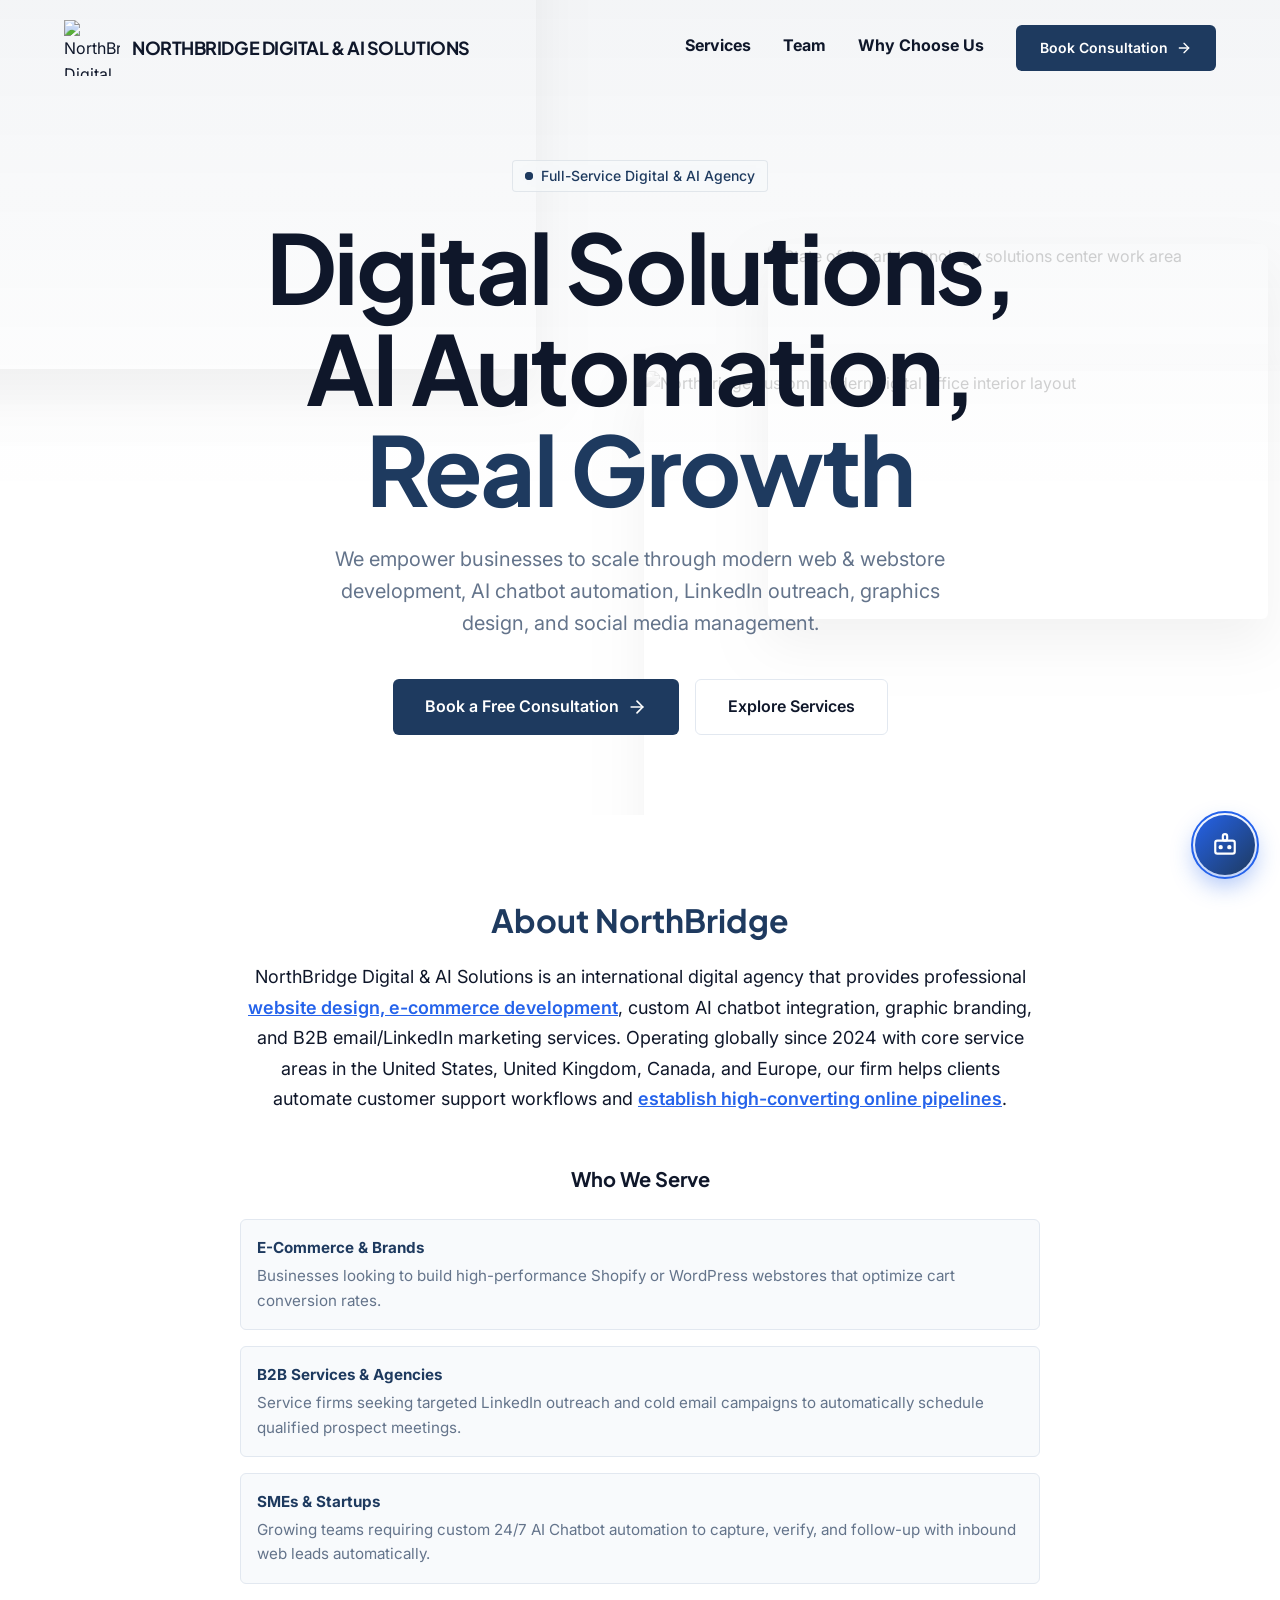
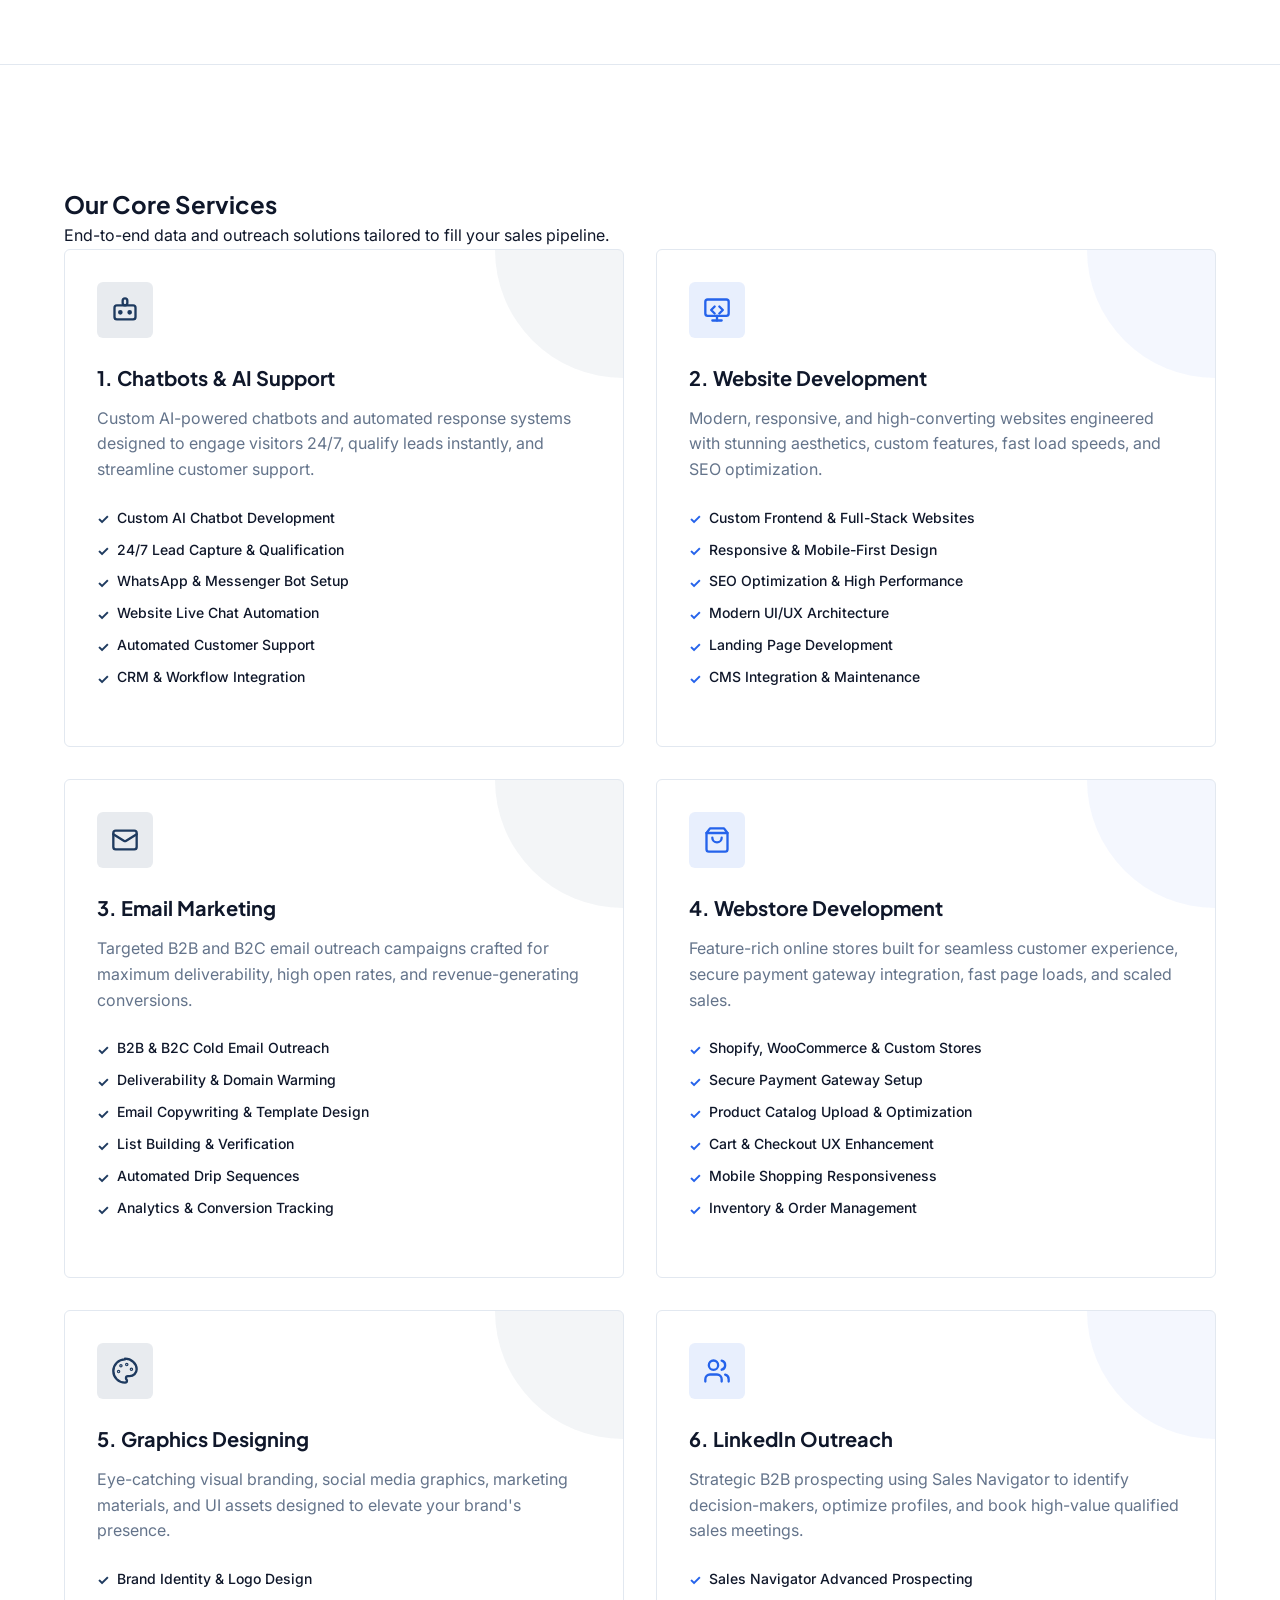
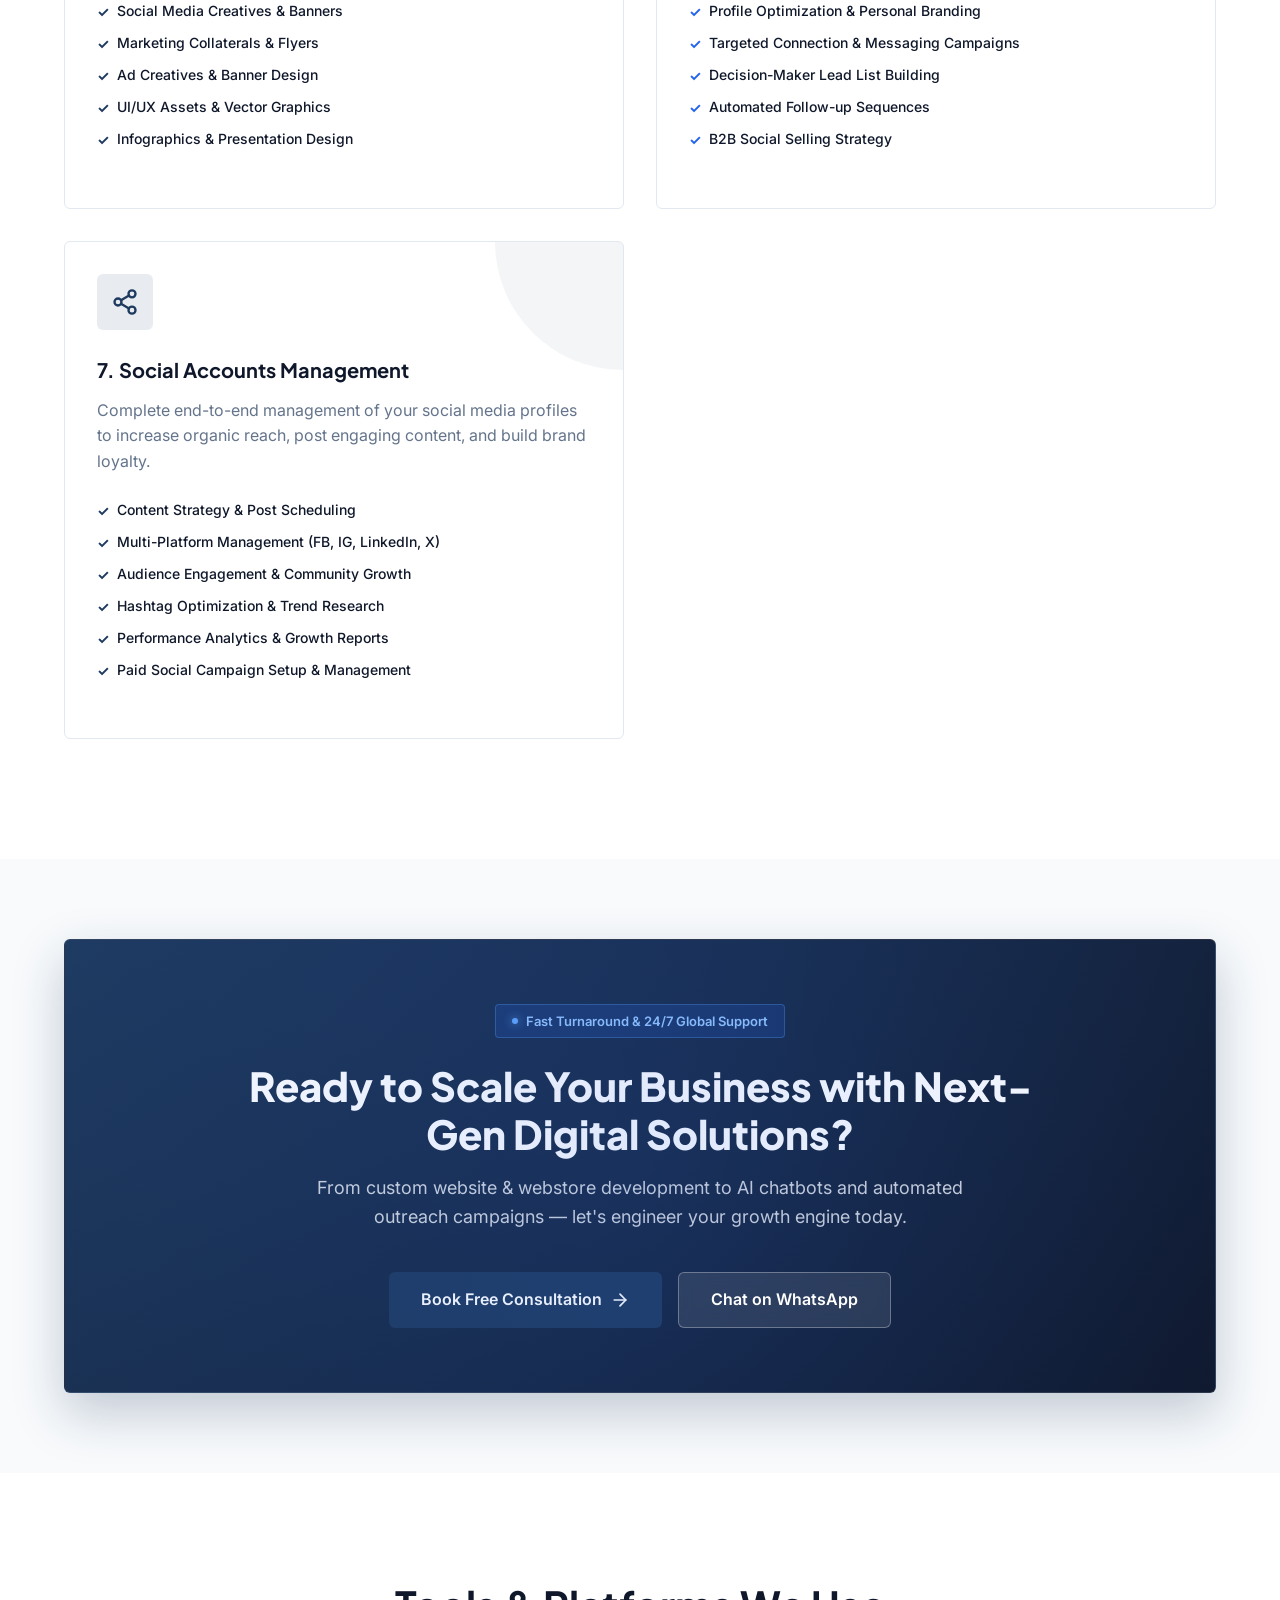
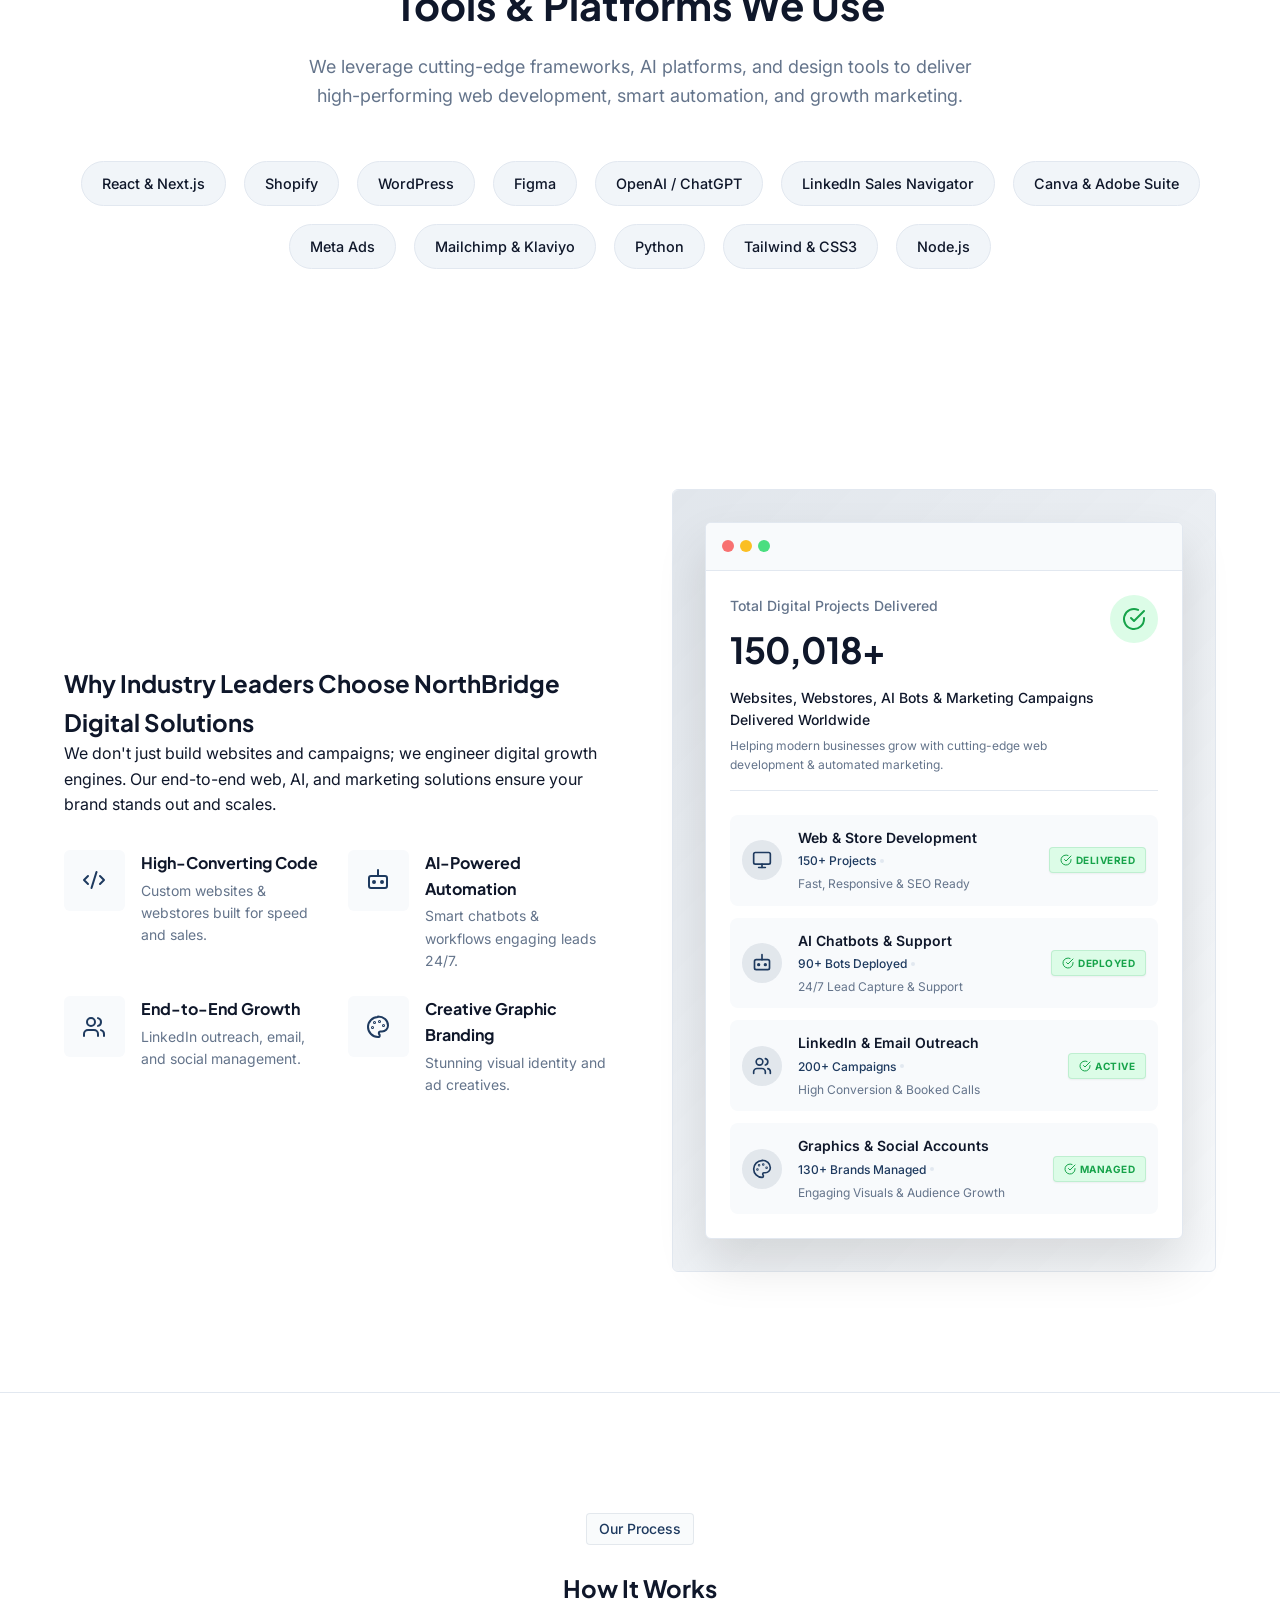
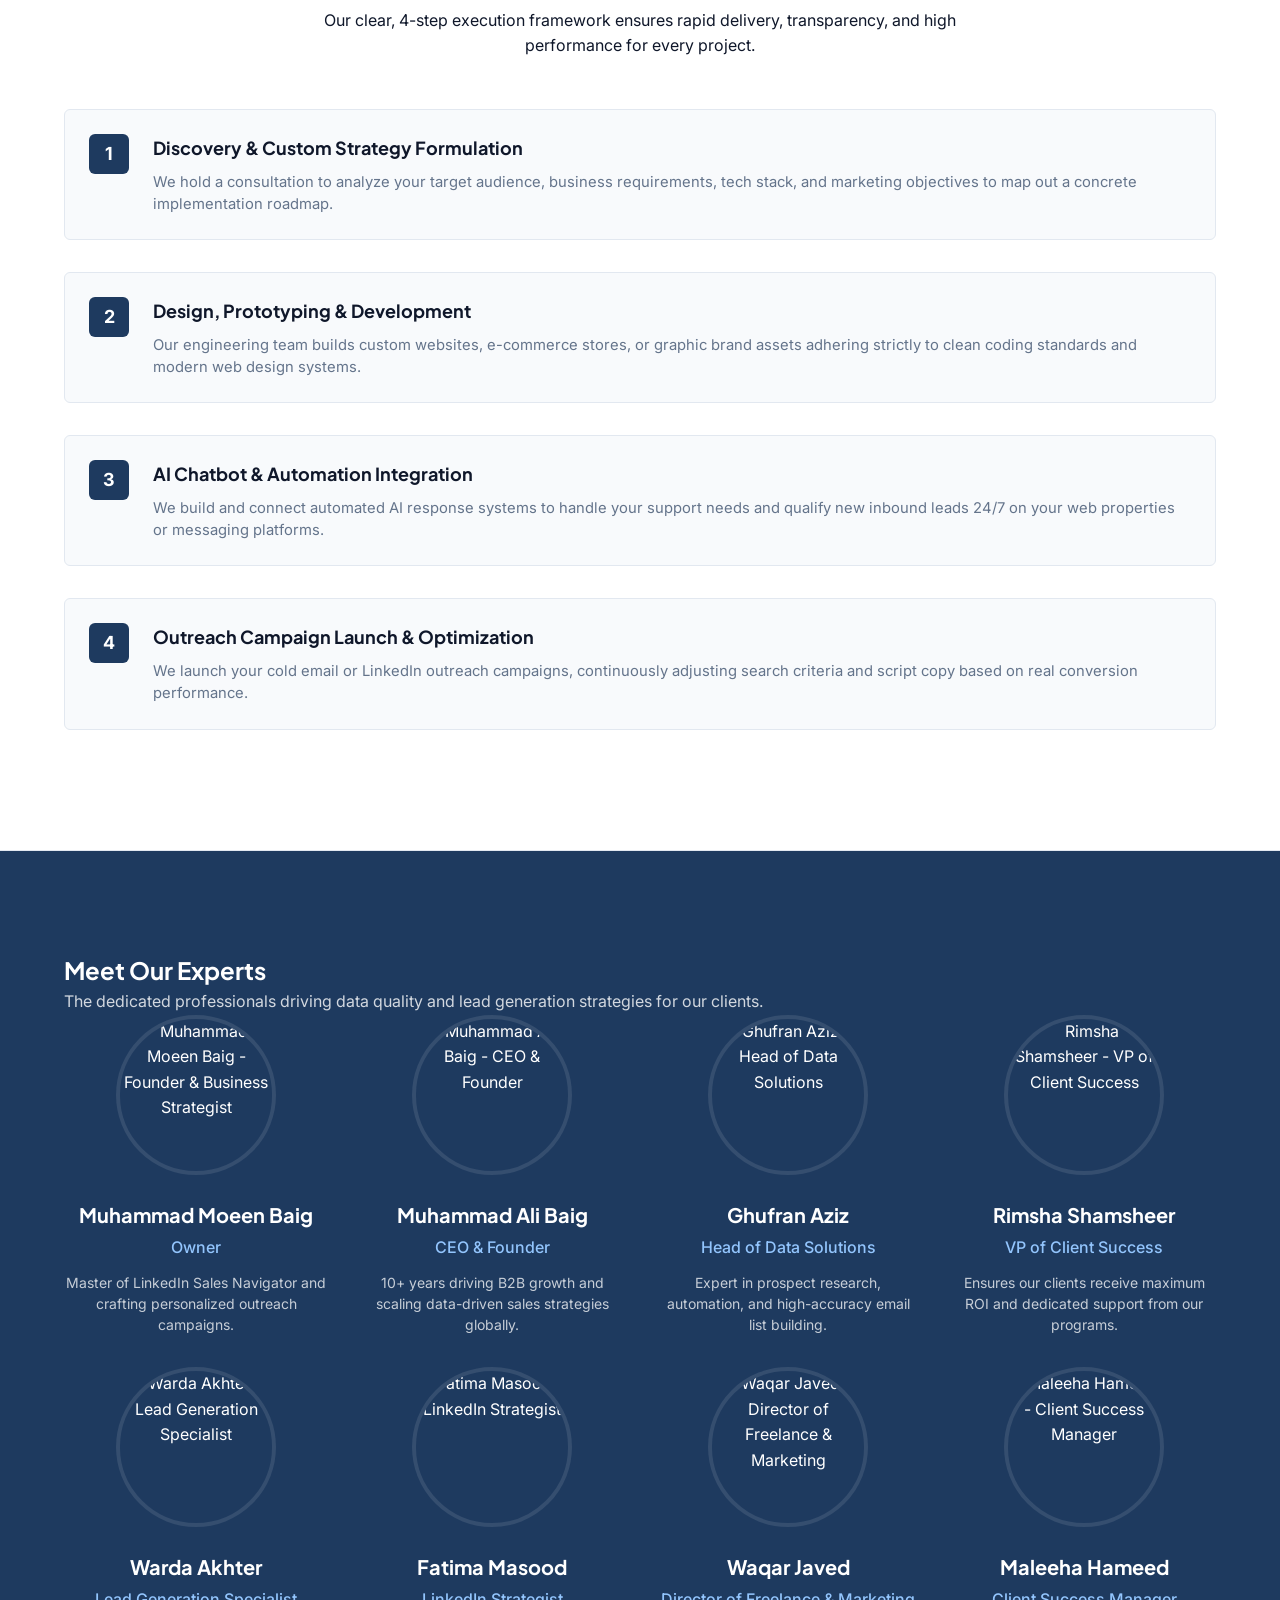
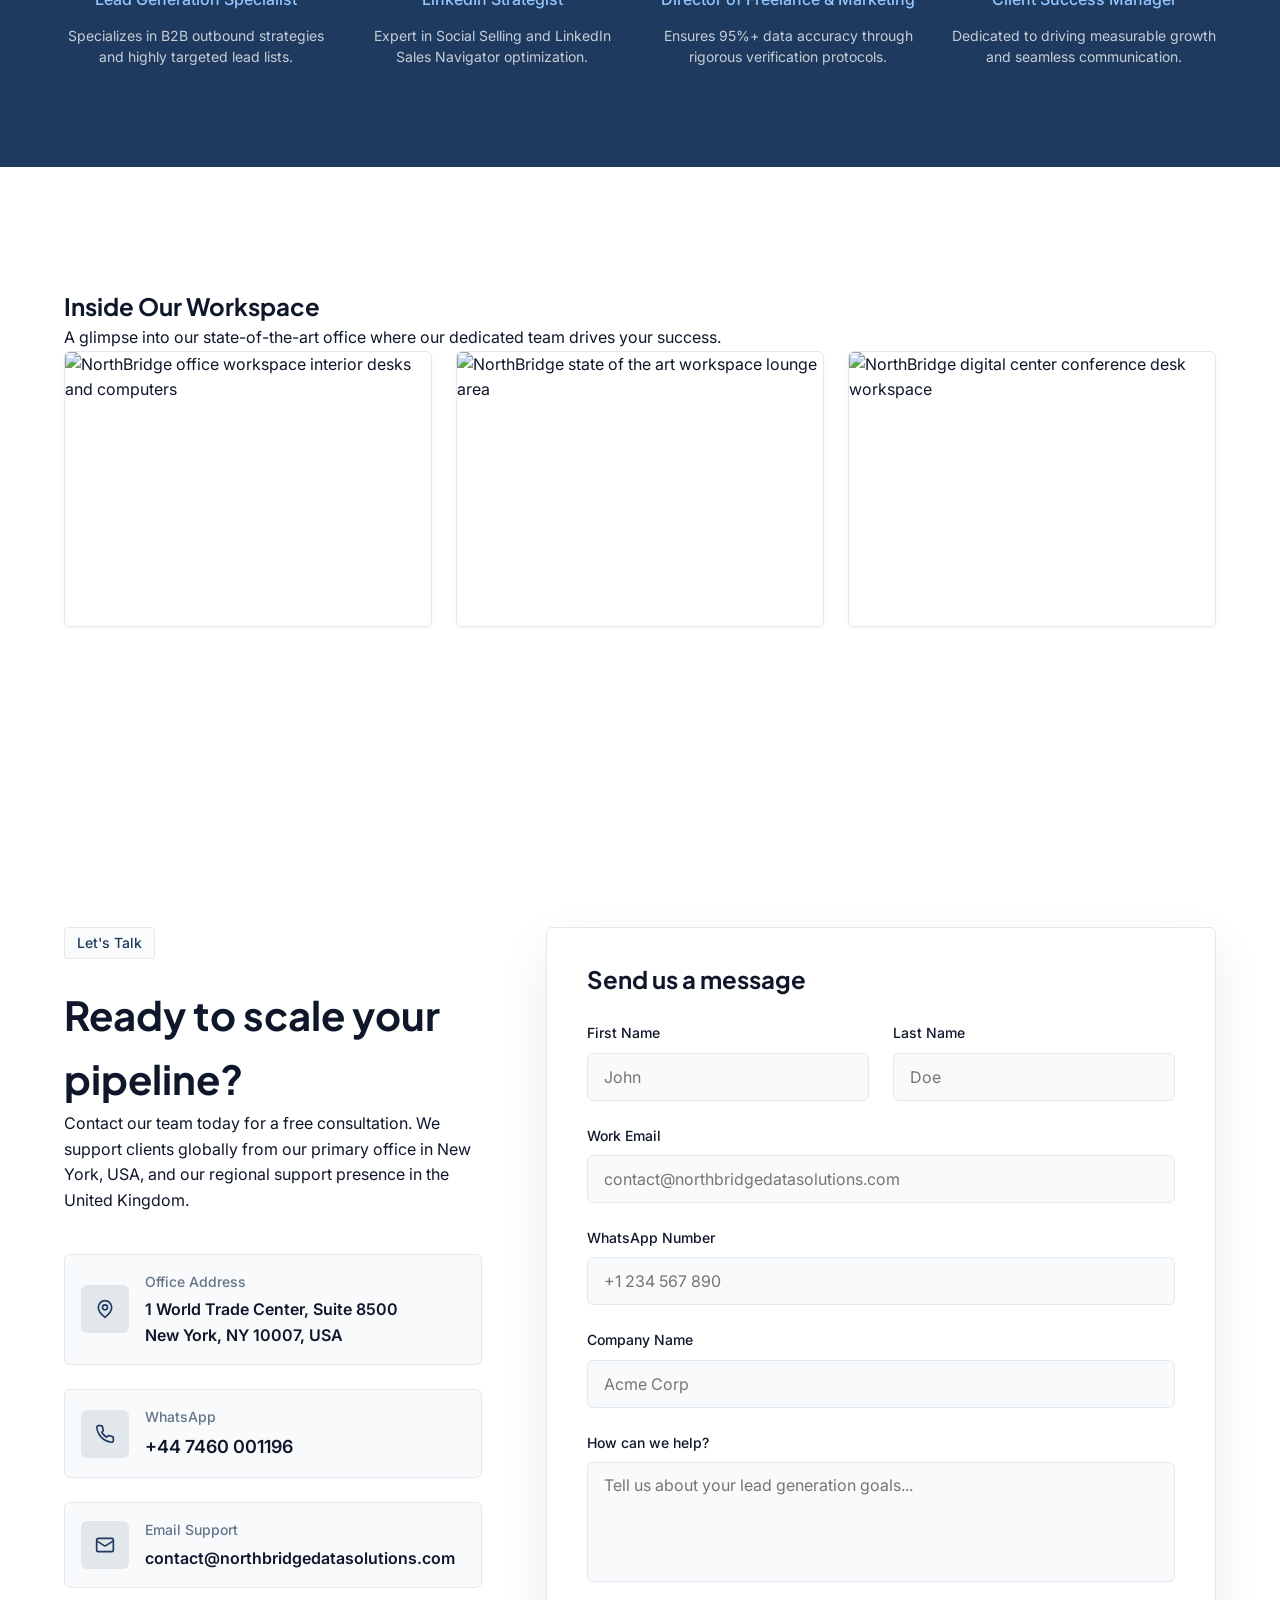
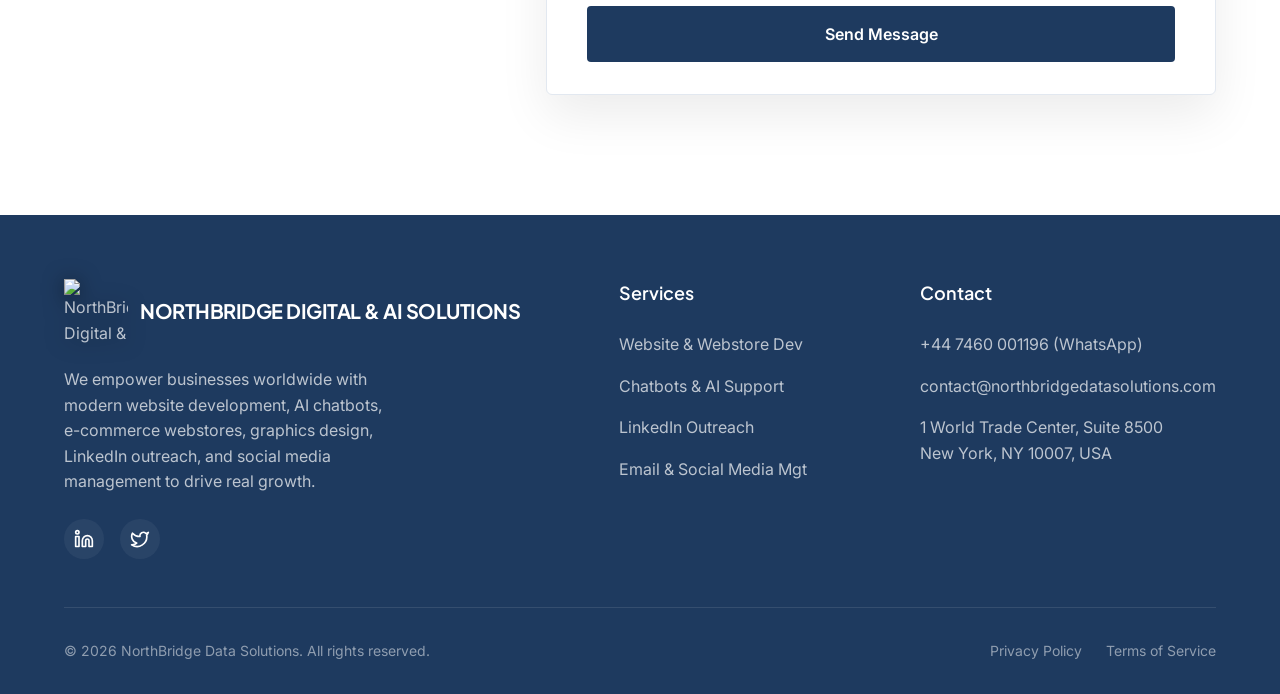
==== commit b03afb4c: "Update index.html" ====
--- a/index.html
+++ b/index.html
@@ -575,11 +575,11 @@
 
       <div class="team-card fade-in-up">
         <div class="team-photo">
-          <img src="team-Bilal.jpeg" alt="Waqar Javed - Data Analyst" width="160" height="160" loading="lazy"
+          <img src="team-Bilal.jpeg" alt="Waqar Javed - Director of Freelance & Marketing" width="160" height="160" loading="lazy" style="object-position: center 17%;"/>
             style="object-position: center 17%;"/>
         </div>
         <h3>Waqar Javed</h3>
-        <span class="team-role">Data Analyst</span>
+        <span class="team-role">Director of Freelance & Marketing</span>
         <p>Ensures 95%+ data accuracy through rigorous verification protocols.</p>
       </div>
 
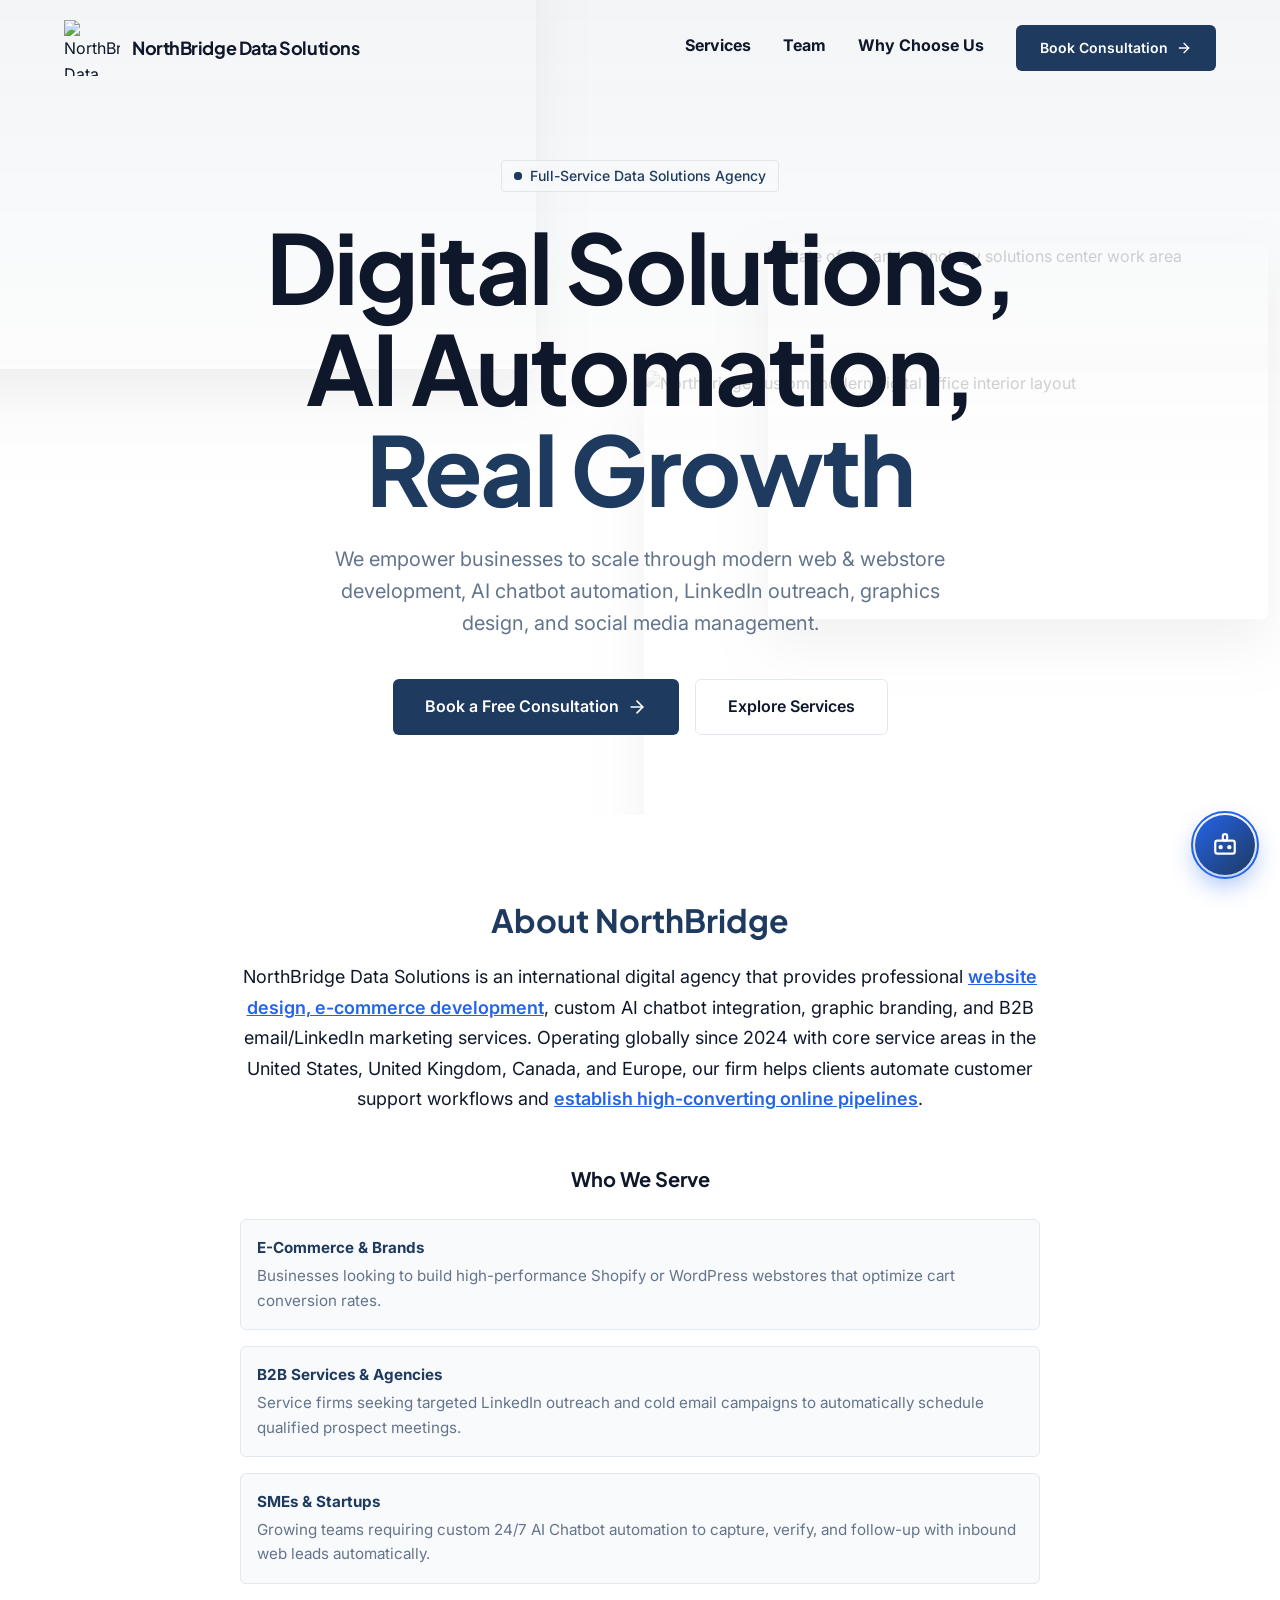
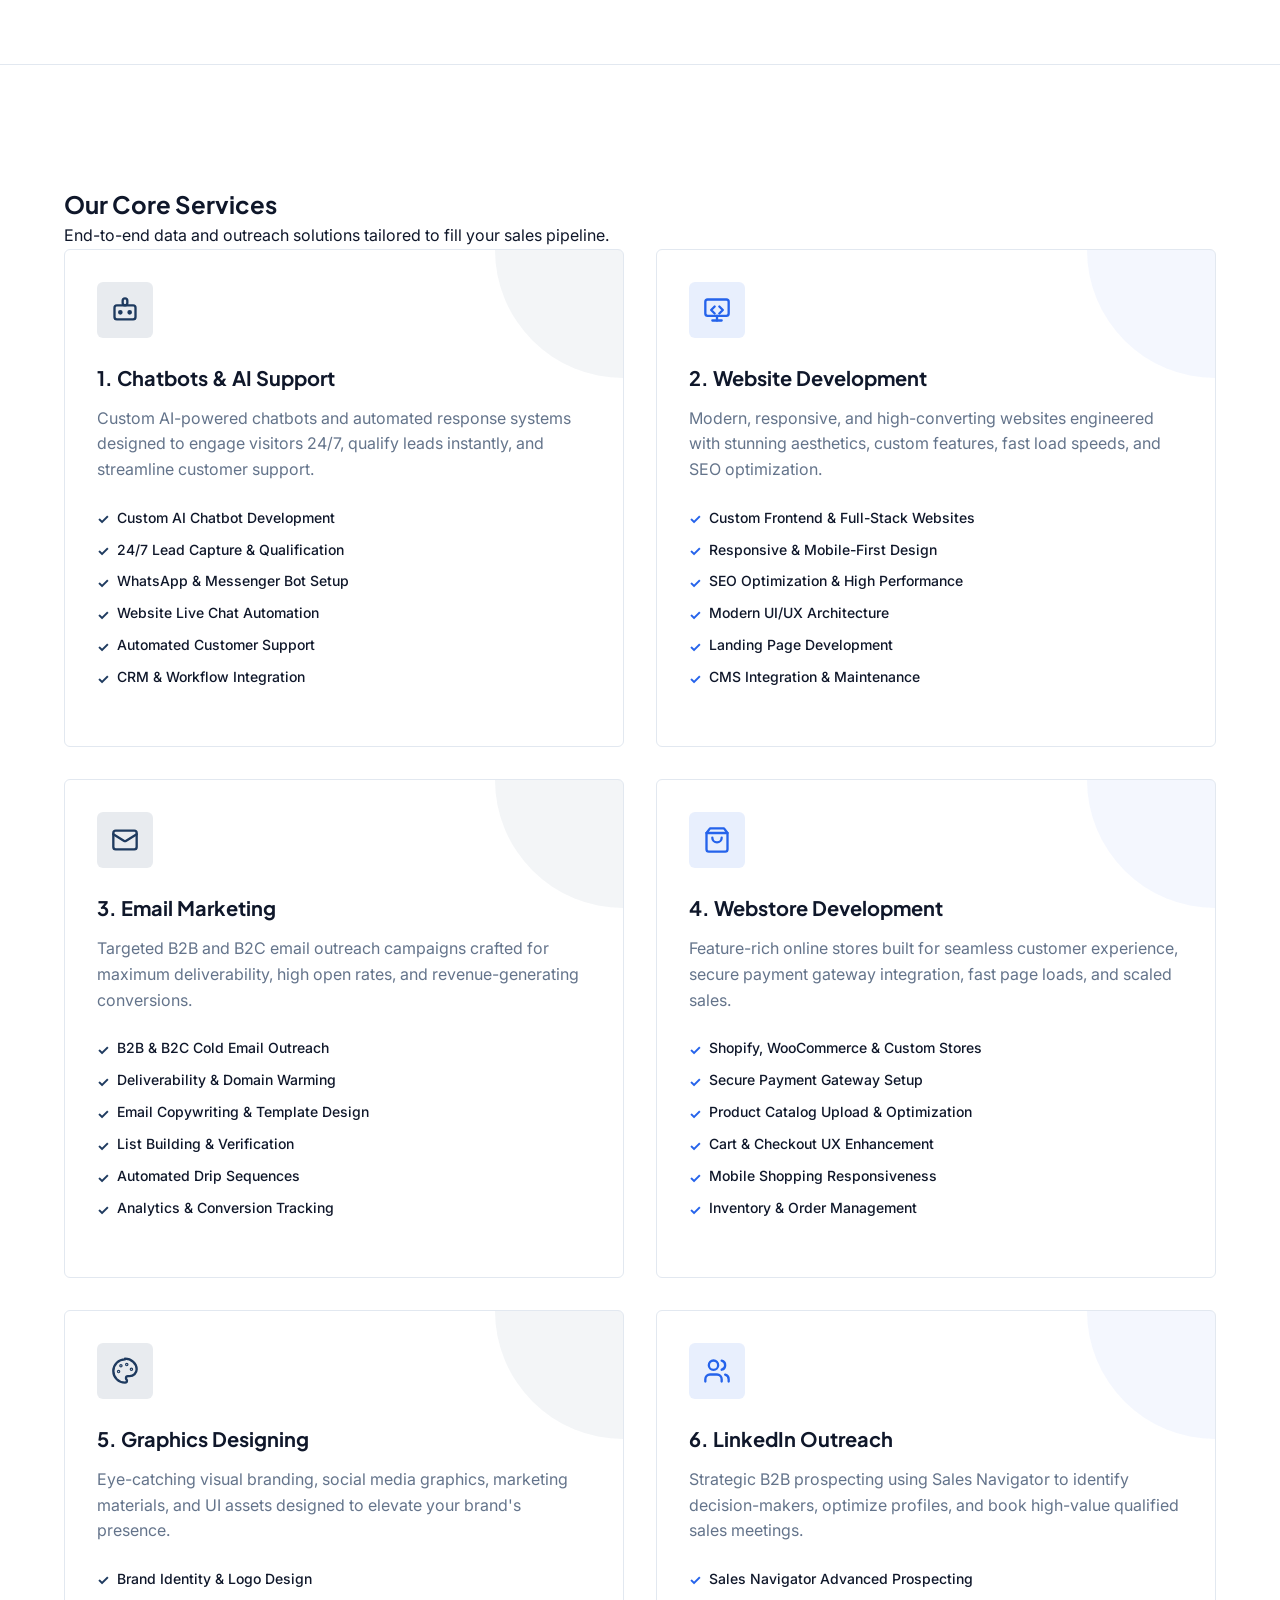
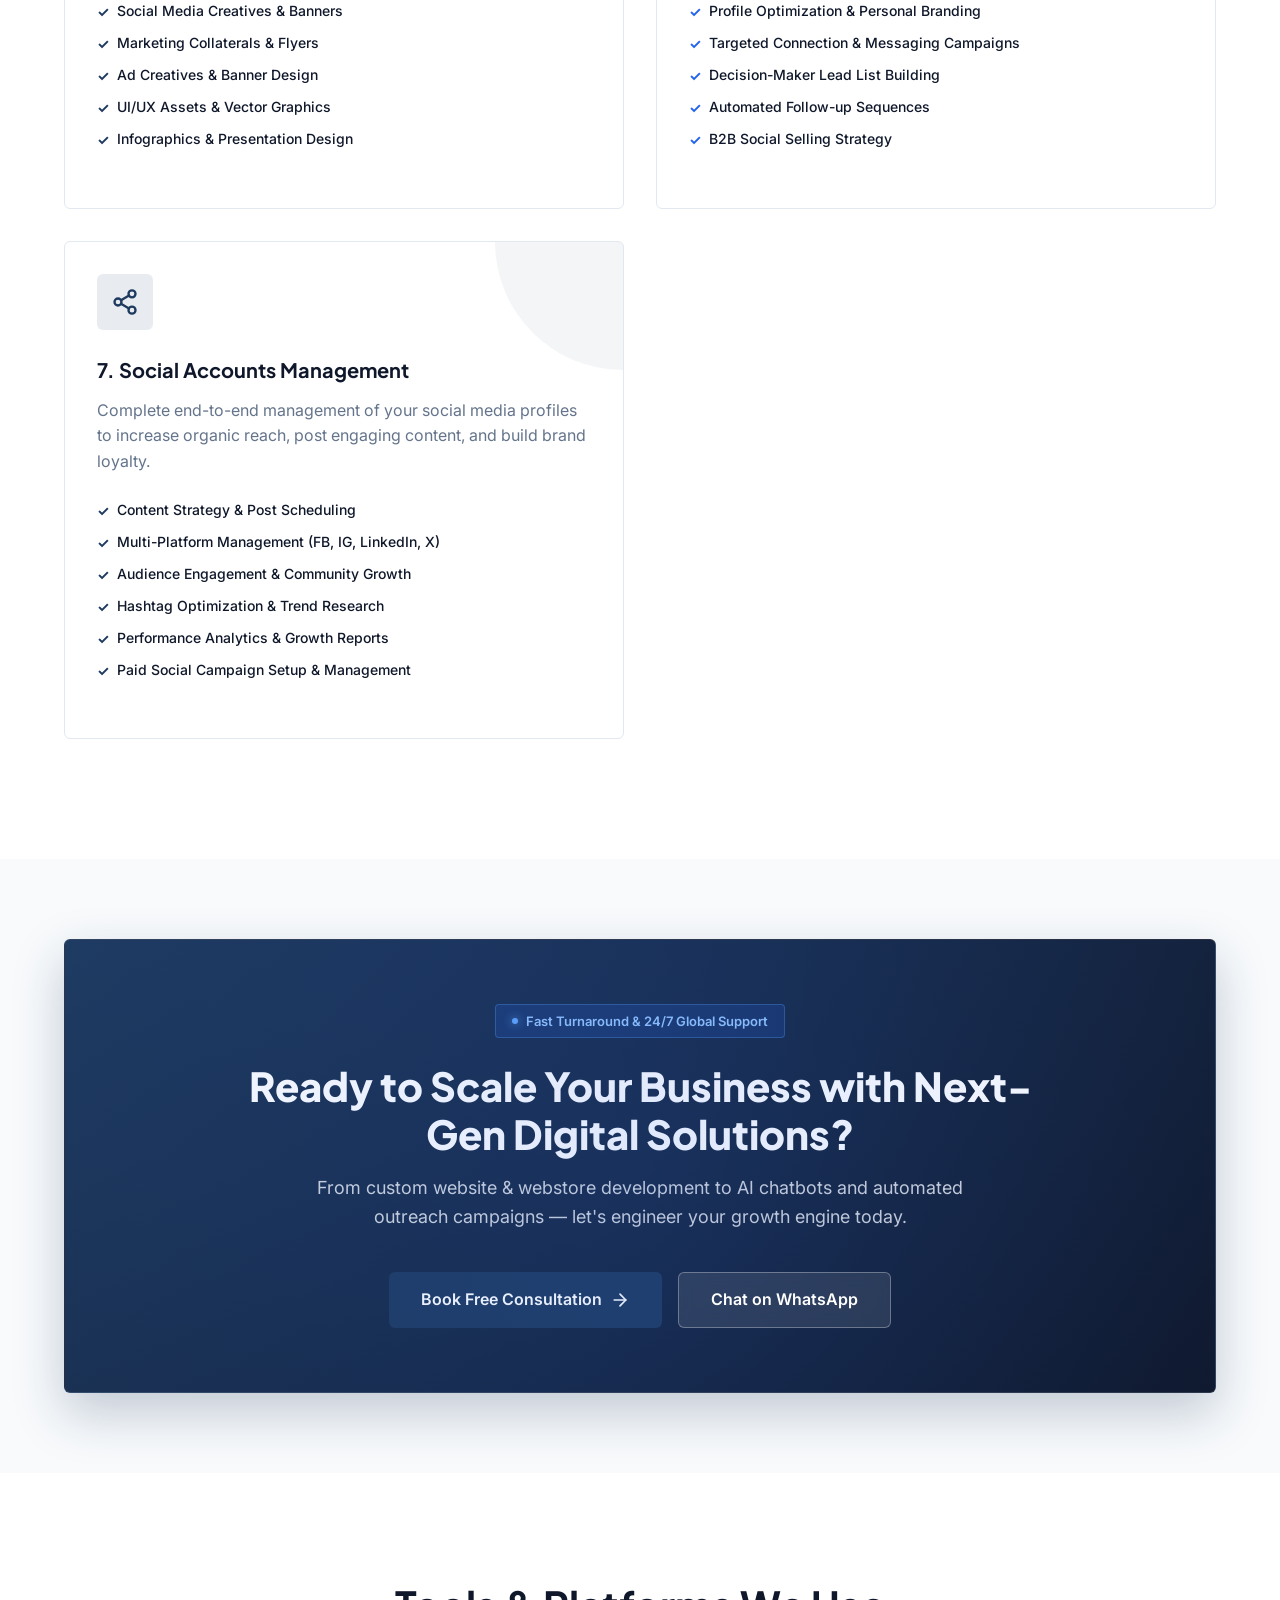
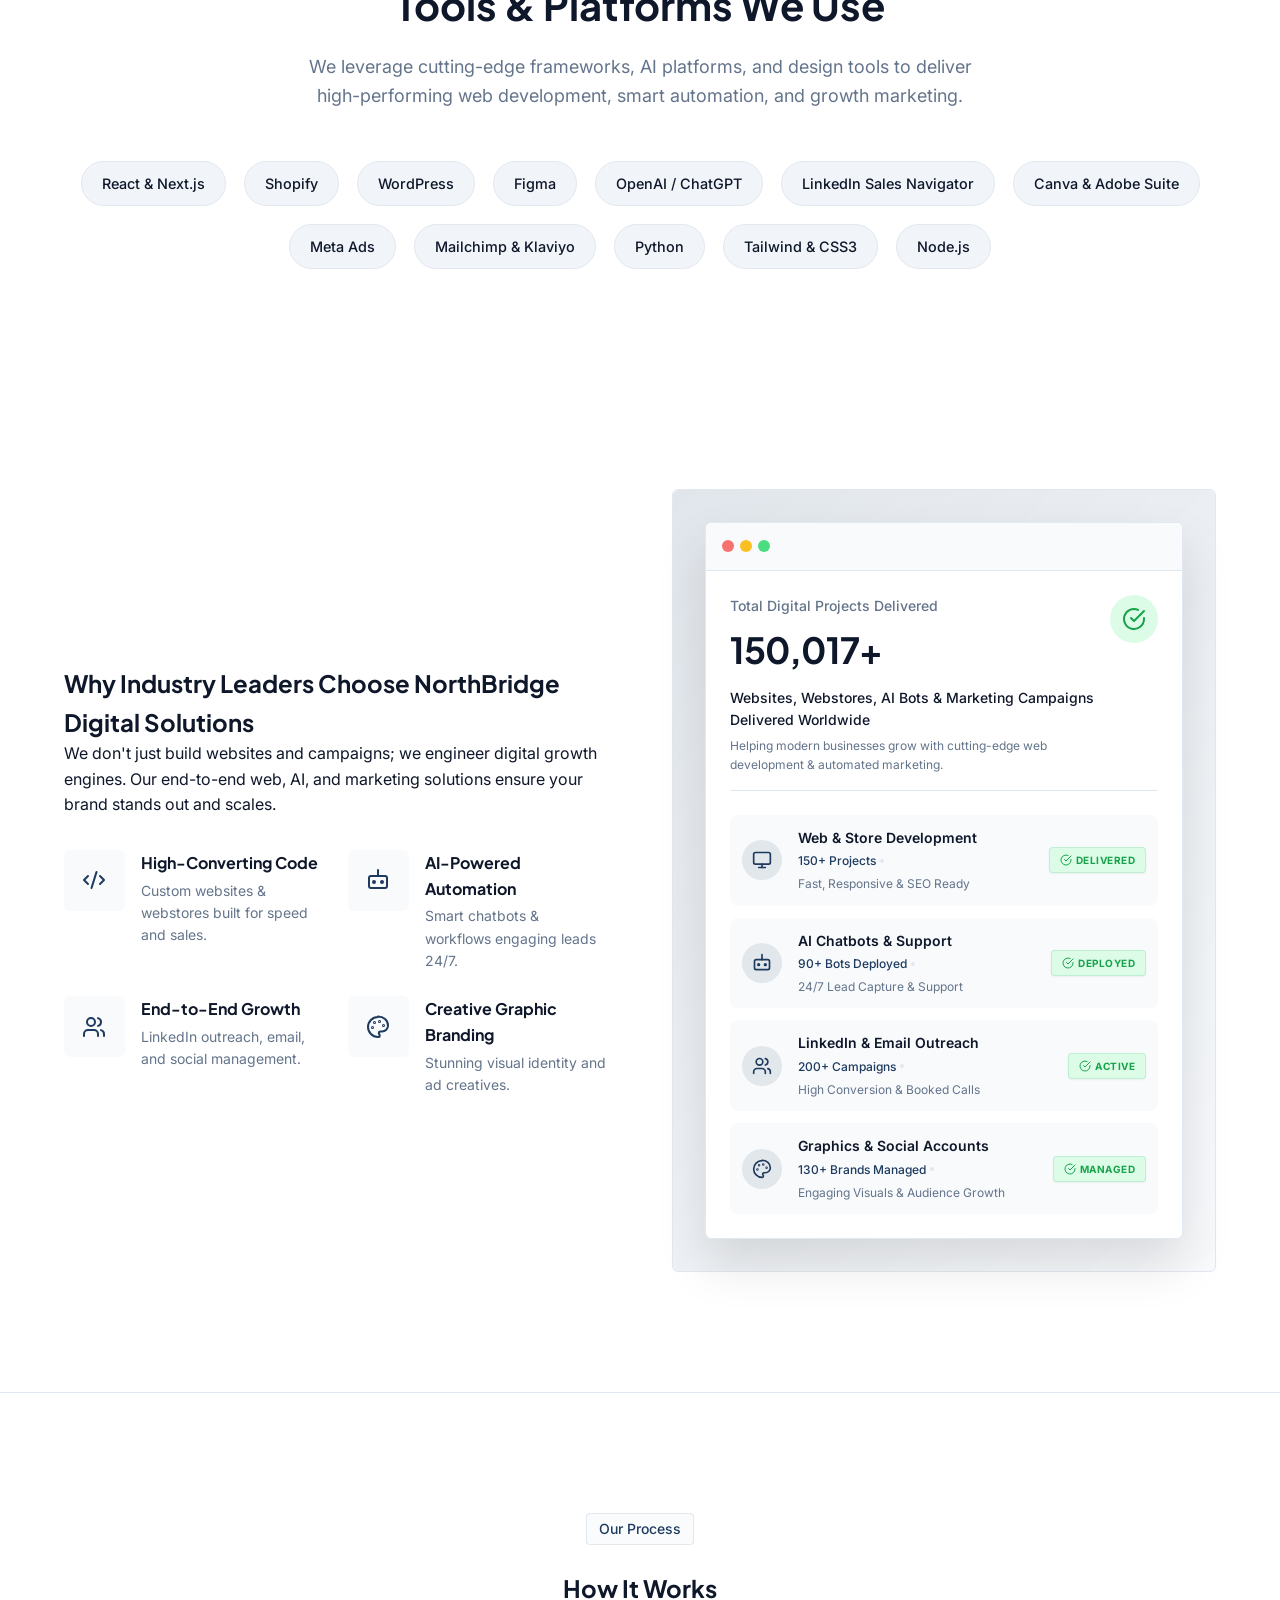
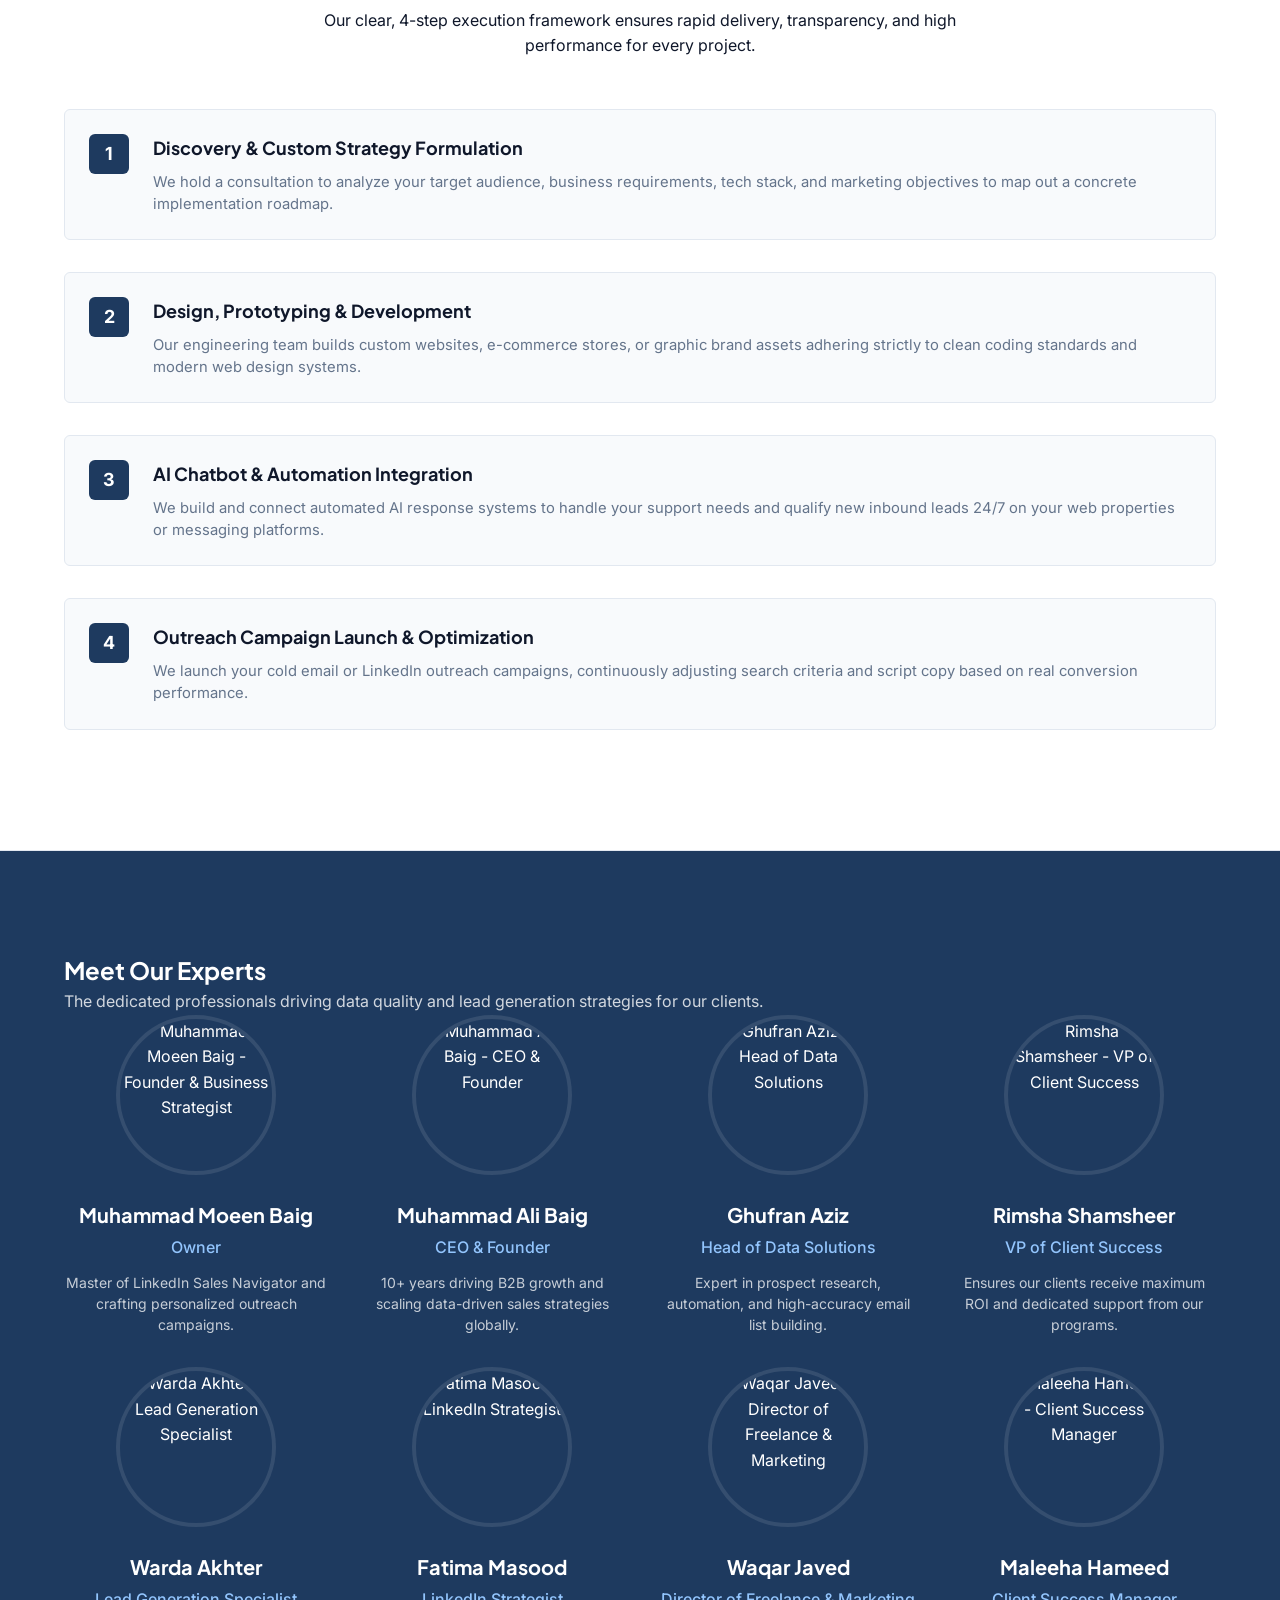
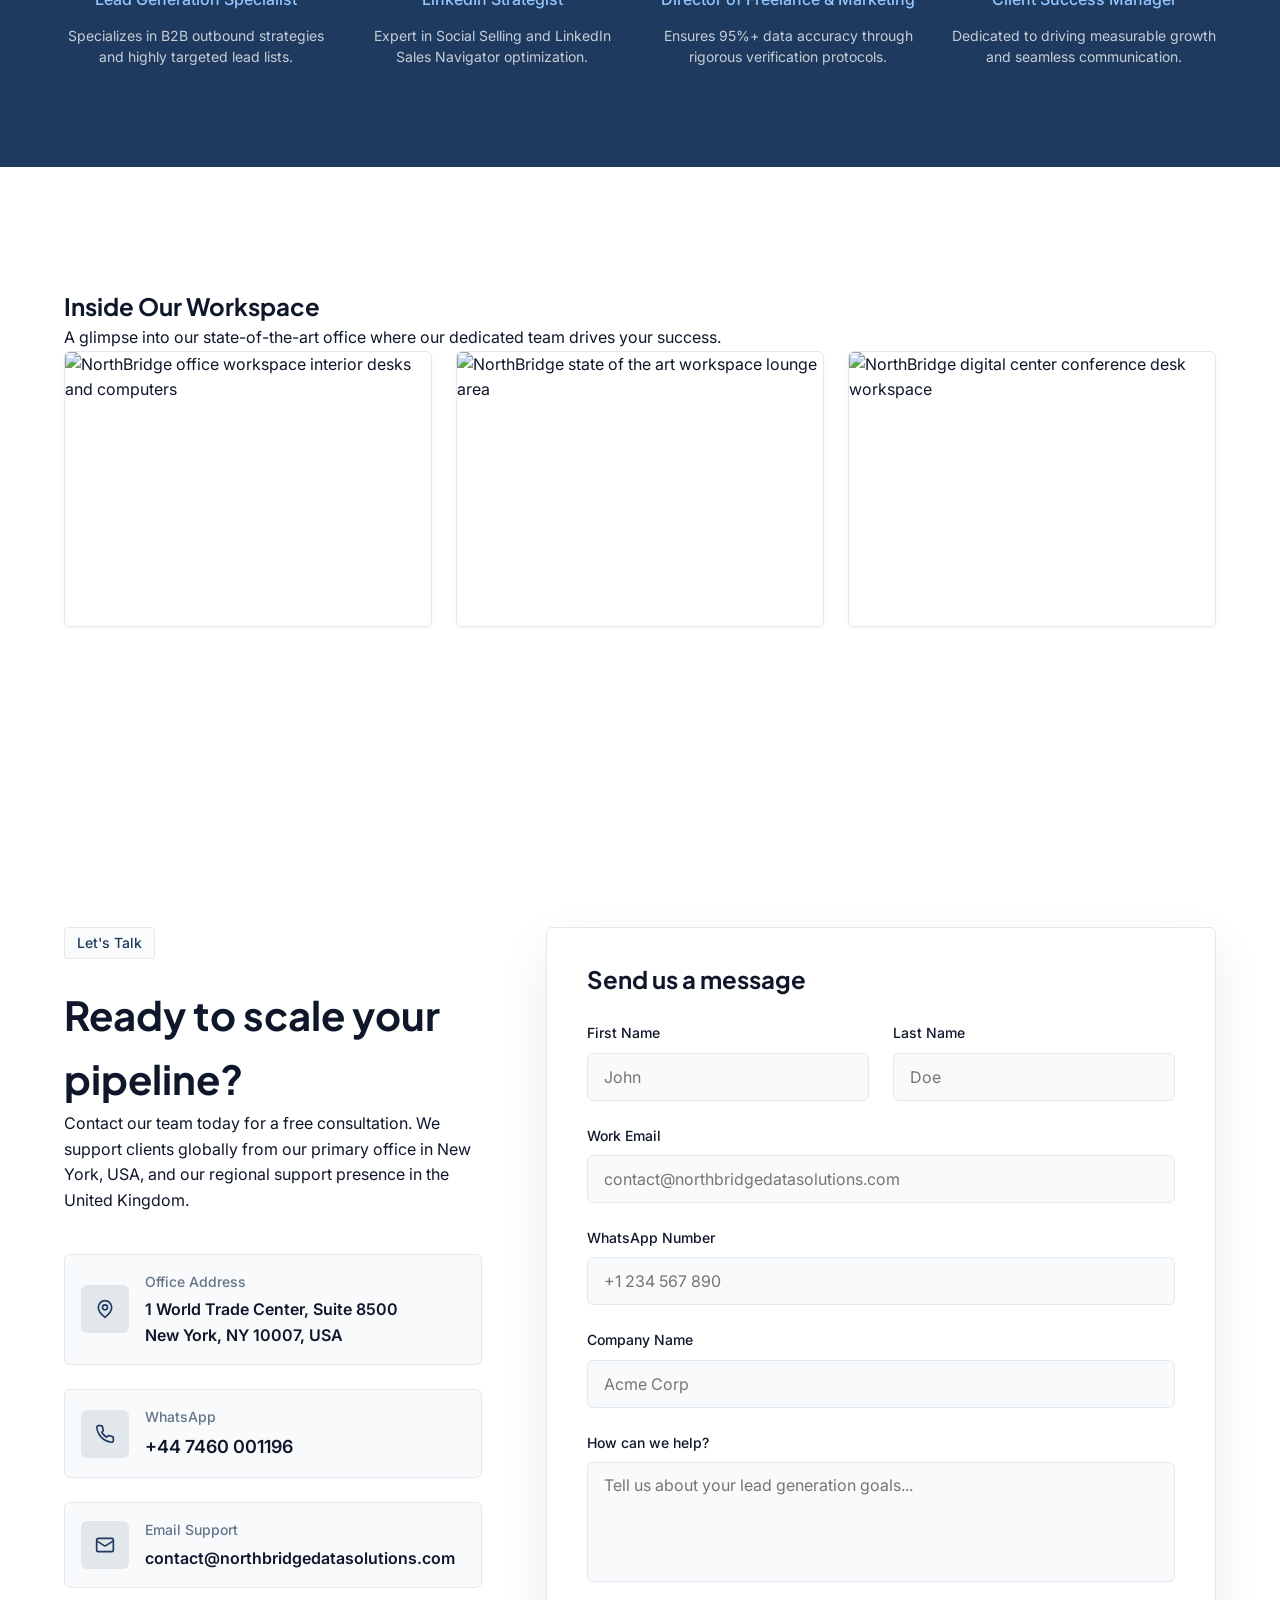
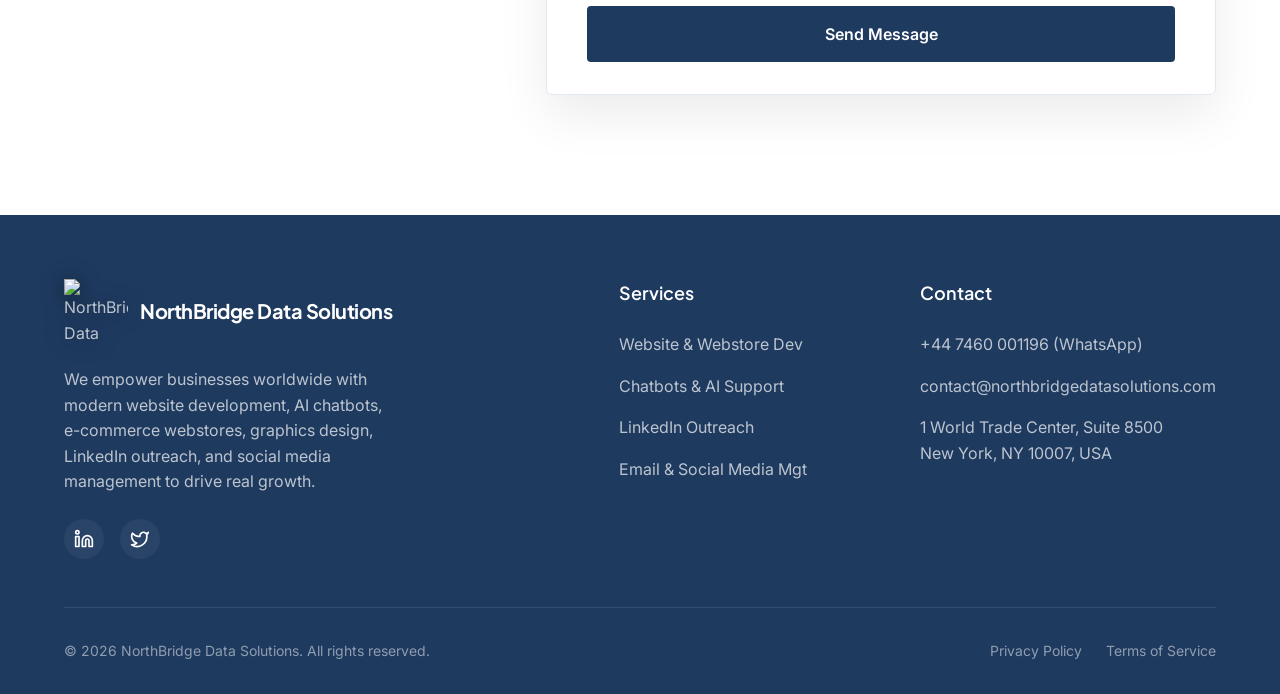
==== commit 8b1fbddb: "Update brand name to NorthBridge Data Solutions" ====
--- a/index.html
+++ b/index.html
@@ -16,17 +16,17 @@
 </script>
   <meta charset="UTF-8" />
   <meta name="viewport" content="width=device-width, initial-scale=1.0, maximum-scale=1" />
-  <title>NorthBridge Digital & AI Solutions</title>
-  <meta name="description" content="NorthBridge Digital & AI Solutions delivers high-converting custom websites, webstores, AI chatbots, graphics design, and LinkedIn outreach to scale your business." />
+  <title>NorthBridge Data Solutions</title>
+  <meta name="description" content="NorthBridge Data Solutions delivers high-converting custom websites, webstores, AI chatbots, graphics design, and LinkedIn outreach to scale your business." />
   <link rel="icon" type="image/png" href="logo.png.webp">
   <link rel="canonical" href="https://northbridgedatasolutions.com/" />
-  <meta property="og:title" content="NorthBridge Digital & AI Solutions" />
+  <meta property="og:title" content="NorthBridge Data Solutions" />
   <meta property="og:description" content="Custom Web & Webstore Development, AI Chatbots, LinkedIn Outreach, Graphics Design & Social Media Management." />
   <meta property="og:image" content="https://northbridgedatasolutions.com/logo.png.webp" />
   <meta property="og:url" content="https://northbridgedatasolutions.com/" />
   <meta property="og:type" content="website" />
   <meta name="twitter:card" content="summary_large_image" />
-  <meta name="twitter:title" content="NorthBridge Digital & AI Solutions" />
+  <meta name="twitter:title" content="NorthBridge Data Solutions" />
   <meta name="twitter:description" content="Custom Website Development, E-Commerce, AI Chatbots, LinkedIn Outreach, Graphics Design & Social Media Management." />
   <meta name="twitter:image" content="https://northbridgedatasolutions.com/logo.png.webp" />
   <link rel="preconnect" href="https://fonts.googleapis.com">
@@ -42,11 +42,11 @@
       "@context": "https://schema.org",
       "@type": "LocalBusiness",
       "@id": "https://northbridgedatasolutions.com/#organization",
-      "name": "NorthBridge Digital & AI Solutions",
+      "name": "NorthBridge Data Solutions",
       "url": "https://northbridgedatasolutions.com/",
       "logo": "https://northbridgedatasolutions.com/logo.png.webp",
       "image": "https://northbridgedatasolutions.com/logo.png.webp",
-      "description": "Full-Service Digital & AI Agency delivering high-converting custom websites, e-commerce webstores, AI chatbots, graphics design, and LinkedIn outreach.",
+      "description": "Full-Service Data Solutions Agency delivering high-converting custom websites, e-commerce webstores, AI chatbots, graphics design, and LinkedIn outreach.",
       "telephone": "+447460001196",
       "email": "contact@northbridgedatasolutions.com",
       "address": {
@@ -67,7 +67,7 @@
       "@type": "Service",
       "provider": {
         "@type": "LocalBusiness",
-        "name": "NorthBridge Digital & AI Solutions",
+        "name": "NorthBridge Data Solutions",
         "url": "https://northbridgedatasolutions.com/"
       },
       "serviceType": "Website & Webstore Development",
@@ -78,7 +78,7 @@
       "@type": "Service",
       "provider": {
         "@type": "LocalBusiness",
-        "name": "NorthBridge Digital & AI Solutions",
+        "name": "NorthBridge Data Solutions",
         "url": "https://northbridgedatasolutions.com/"
       },
       "serviceType": "AI Chatbots & Automation Setup",
@@ -89,7 +89,7 @@
       "@type": "Service",
       "provider": {
         "@type": "LocalBusiness",
-        "name": "NorthBridge Digital & AI Solutions",
+        "name": "NorthBridge Data Solutions",
         "url": "https://northbridgedatasolutions.com/"
       },
       "serviceType": "LinkedIn Outreach & B2B Lead Generation",
@@ -101,10 +101,10 @@
       "mainEntity": [
         {
           "@type": "Question",
-          "name": "What services does NorthBridge Digital & AI Solutions provide?",
+          "name": "What services does NorthBridge Data Solutions provide?",
           "acceptedAnswer": {
             "@type": "Answer",
-            "text": "NorthBridge Digital & AI Solutions specializes in Website Development, E-Commerce Webstores, AI Chatbots & Customer Support Automation, Graphics Design & Brand Identity, LinkedIn B2B Outreach, Social Media Management, and Email Marketing campaigns."
+            "text": "NorthBridge Data Solutions specializes in Website Development, E-Commerce Webstores, AI Chatbots & Customer Support Automation, Graphics Design & Brand Identity, LinkedIn B2B Outreach, Social Media Management, and Email Marketing campaigns."
           }
         },
         {
@@ -133,8 +133,8 @@
   <header id="navbar" class="navbar">
     <div class="container navbar-inner">
       <a href="#" class="logo-link">
-        <img src="logo.png.webp" alt="NorthBridge Digital & AI Solutions logo" class="logo-img" width="56" height="56" />
-        <span class="logo-text">NORTHBRIDGE DIGITAL & AI SOLUTIONS</span>
+        <img src="logo.png.webp" alt="NorthBridge Data Solutions logo" class="logo-img" width="56" height="56" />
+        <span class="logo-text">NorthBridge Data Solutions</span>
       </a>
       <nav class="desktop-nav">
         <a href="#services" class="nav-link pulse-scale">Services</a>
@@ -165,7 +165,7 @@
     <div class="container hero-content fade-in">
       <div class="badge">
         <span class="badge-dot"><span class="badge-ping"></span><span class="badge-solid"></span></span>
-        <span id="heroBadgeText">Full-Service Digital & AI Agency</span>
+        <span id="heroBadgeText">Full-Service Data Solutions Agency</span>
       </div>
       <h1 class="hero-title" id="heroTitle">
         Digital Solutions,<br />
@@ -188,7 +188,7 @@
         <div style="max-width: 800px; margin: 0 auto; text-align: center;">
           <h2 style="font-size: 2rem; font-weight: 700; margin-bottom: 1rem; color: var(--primary);">About NorthBridge</h2>
           <p style="font-size: 1.125rem; line-height: 1.7; color: var(--text);">
-            NorthBridge Digital & AI Solutions is an international digital agency that provides professional <a href="#services" style="color: var(--accent); text-decoration: underline; font-weight:600;">website design, e-commerce development</a>, custom AI chatbot integration, graphic branding, and B2B email/LinkedIn marketing services. Operating globally since 2024 with core service areas in the United States, United Kingdom, Canada, and Europe, our firm helps clients automate customer support workflows and <a href="#contact" style="color: var(--accent); text-decoration: underline; font-weight:600;">establish high-converting online pipelines</a>.
+            NorthBridge Data Solutions is an international digital agency that provides professional <a href="#services" style="color: var(--accent); text-decoration: underline; font-weight:600;">website design, e-commerce development</a>, custom AI chatbot integration, graphic branding, and B2B email/LinkedIn marketing services. Operating globally since 2024 with core service areas in the United States, United Kingdom, Canada, and Europe, our firm helps clients automate customer support workflows and <a href="#contact" style="color: var(--accent); text-decoration: underline; font-weight:600;">establish high-converting online pipelines</a>.
           </p>
         </div>
         
@@ -726,8 +726,8 @@
       <div class="footer-grid">
         <div class="footer-brand">
           <div class="footer-logo">
-            <img src="logo.png.webp" alt="NorthBridge Digital & AI Solutions logo" width="64" height="64" />
-            <span>NORTHBRIDGE DIGITAL & AI SOLUTIONS</span>
+            <img src="logo.png.webp" alt="NorthBridge Data Solutions logo" width="64" height="64" />
+            <span>NorthBridge Data Solutions</span>
           </div>
           <p id="footerDesc">We empower businesses worldwide with modern website development, AI chatbots, e-commerce webstores, graphics design, LinkedIn outreach, and social media management to drive real growth.</p>
           <div class="social-links">
